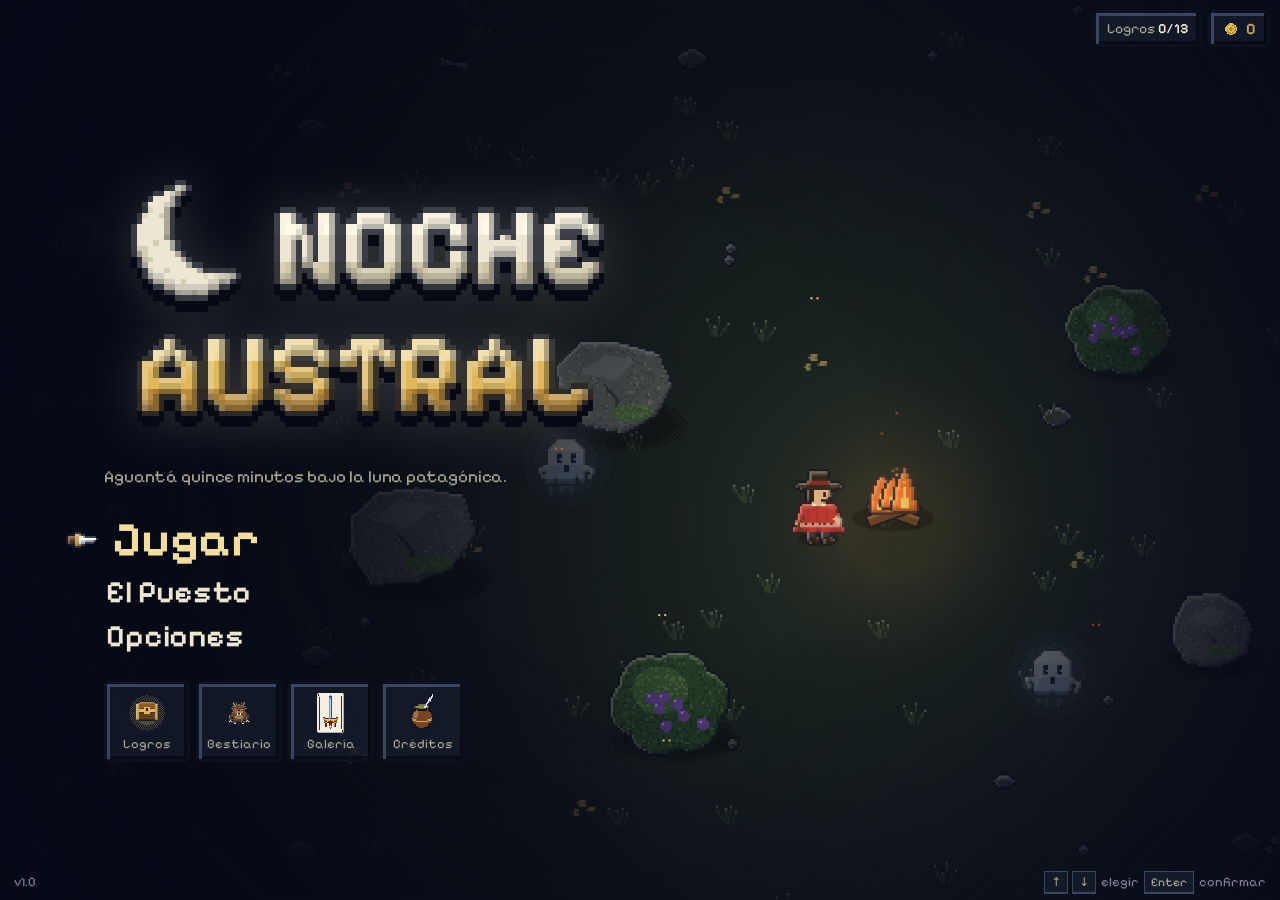
==== index.html @ 6d0770f0 "implementación de puesto" ====
<!doctype html>
<html lang="es">

<head>
  <meta charset="utf-8">
  <meta name="viewport" content="width=device-width, initial-scale=1, viewport-fit=cover">
  <title>Noche Austral</title>
  <style>
    /* Pixelify Sans (c) The Pixelify Sans Project Authors, SIL Open Font License 1.1. Embebida para que funcione sin conexión. */
    @font-face {
      font-family: "Pixelify Sans";
      font-style: normal;
      font-display: block;
      font-weight: 400 700;
      src: url([data-uri]) format("woff2")
    }

    :root {
      --noche: #141b2d;
      --panel: #1b2233;
      --panel2: #242d42;
      --linea: #3a4560;
      --bronce: #c9a45c;
      --luna: #ece6d2;
      --luna2: #a9a594;
      --sangre: #c23a4a;
      --xp: #6fd3e0;
      --pasto: #8fb36a;
      --font: "Pixelify Sans", "Trebuchet MS", system-ui, sans-serif;
      box-sizing: border-box;
      padding-top: env(safe-area-inset-top, 0px);
      padding-bottom: env(safe-area-inset-bottom, 0px);
      color-scheme: dark;
    }

    @media (prefers-color-scheme: dark) {
      :root:not([data-theme="light"]) {
        --noche: #141b2d;
        --panel: #1b2233;
      }
    }

    :root[data-theme="dark"] {
      --noche: #141b2d;
      --panel: #1b2233;
    }

    html {
      height: 100%;
      scroll-padding-top: env(safe-area-inset-top, 0px)
    }

    body {
      height: 100%;
      margin: 0;
      background: var(--noche);
      color: var(--luna);
      font-family: var(--font);
      overflow: hidden;
      user-select: none;
      -webkit-user-select: none;
      -webkit-tap-highlight-color: transparent;
      -webkit-touch-callout: none
    }

    *,
    *::before,
    *::after {
      box-sizing: border-box
    }

    canvas {
      position: fixed;
      inset: 0;
      width: 100%;
      height: 100%;
      display: block;
      touch-action: none
    }

    #hud {
      position: fixed;
      left: 0;
      right: 0;
      top: 0;
      pointer-events: none;
      display: none;
      padding: calc(env(safe-area-inset-top, 0px) + 6px) calc(env(safe-area-inset-right, 0px) + 10px) 0 calc(env(safe-area-inset-left, 0px) + 10px)
    }

    #hud.on {
      display: block
    }

    .xpbar {
      height: 12px;
      background: #0c1120;
      border: 2px solid #0c1120;
      box-shadow: 0 0 0 1px var(--linea);
      border-radius: 3px;
      overflow: hidden;
      position: relative
    }

    .xpfill {
      height: 100%;
      width: 0;
      background: linear-gradient(#a8eef5, var(--xp) 60%, #3fa7b5)
    }

    .row {
      display: flex;
      align-items: flex-start;
      justify-content: space-between;
      margin-top: 6px;
      gap: 8px
    }

    .lvl {
      font-size: 16px;
      font-weight: 600;
      min-width: 72px;
      text-shadow: 0 2px 0 #000
    }

    .timer {
      font-size: 30px;
      font-weight: 700;
      letter-spacing: 1px;
      text-shadow: 0 2px 0 #000;
      line-height: 1
    }

    .right {
      display: flex;
      gap: 10px;
      align-items: center;
      min-width: 72px;
      justify-content: flex-end
    }

    .kills {
      font-size: 16px;
      text-shadow: 0 2px 0 #000
    }

    #pauseBtn {
      pointer-events: auto;
      width: 36px;
      height: 36px;
      border-radius: 6px;
      border: 2px solid var(--linea);
      background: rgba(20, 27, 45, .85);
      color: var(--luna);
      font: inherit;
      font-size: 16px;
      cursor: pointer
    }

    .inv {
      display: flex;
      gap: 4px;
      margin-top: 6px;
      flex-wrap: wrap;
      max-width: 70vw
    }

    .slot {
      width: 28px;
      height: 28px;
      background: rgba(20, 27, 45, .85);
      border: 1px solid var(--linea);
      border-radius: 4px;
      display: grid;
      place-items: center;
      font-size: 15px;
      position: relative;
      line-height: 1
    }

    .slot b {
      position: absolute;
      right: 1px;
      bottom: 0;
      font-size: 10px;
      color: var(--bronce);
      font-weight: 700;
      text-shadow: 0 1px 0 #000
    }

    .slot.evo {
      border-color: var(--bronce);
      box-shadow: 0 0 6px rgba(201, 164, 92, .7)
    }

    .slot.pas {
      width: 22px;
      height: 22px;
      font-size: 12px
    }

    .ico {
      height: 1.3em;
      width: 1.3em;
      vertical-align: -.3em;
      display: inline-block;
      image-rendering: pixelated
    }

    .slot .ico {
      width: 22px;
      height: 22px;
      vertical-align: 0
    }

    .slot.pas .ico {
      width: 17px;
      height: 17px
    }

    .ci .ico {
      width: 34px;
      height: 34px;
      vertical-align: 0
    }

    #bossbar {
      position: fixed;
      left: 50%;
      transform: translateX(-50%);
      bottom: calc(env(safe-area-inset-bottom, 0px) + 22px);
      width: min(420px, 72vw);
      display: none;
      text-align: center;
      pointer-events: none
    }

    #bossbar.on {
      display: block
    }

    #bossName {
      font-size: 15px;
      font-weight: 600;
      color: var(--bronce);
      text-shadow: 0 2px 0 #000
    }

    .bb {
      height: 10px;
      background: #0c1120;
      border: 2px solid #0c1120;
      box-shadow: 0 0 0 1px var(--linea);
      border-radius: 3px;
      overflow: hidden;
      margin-top: 3px
    }

    #bossFill {
      height: 100%;
      width: 100%;
      background: linear-gradient(#ff8a8a, var(--sangre))
    }

    #banner {
      position: fixed;
      left: 50%;
      top: calc(env(safe-area-inset-top, 0px) + 96px);
      transform: translateX(-50%);
      background: rgba(20, 27, 45, .9);
      border: 2px solid var(--bronce);
      padding: 8px 14px;
      border-radius: 4px;
      font-size: 16px;
      white-space: nowrap;
      max-width: 92vw;
      overflow: hidden;
      text-overflow: ellipsis;
      opacity: 0;
      transition: opacity .3s;
      pointer-events: none
    }

    #banner.on {
      opacity: 1
    }

    .overlay {
      position: fixed;
      inset: 0;
      display: none;
      background: rgba(9, 12, 24, .74);
      overflow-y: auto;
      padding: calc(env(safe-area-inset-top, 0px) + 16px) 14px calc(env(safe-area-inset-bottom, 0px) + 16px)
    }

    .overlay.on {
      display: flex
    }

    .panel {
      width: min(460px, 100%);
      background: var(--panel);
      border: 2px solid var(--bronce);
      border-radius: 6px;
      padding: 18px 16px;
      box-shadow: 0 0 0 4px #0c1120, 0 16px 50px rgba(0, 0, 0, .55);
      margin: auto
    }

    .panel h2 {
      margin: 0 0 4px;
      font-size: 26px;
      font-weight: 700;
      color: var(--bronce);
      line-height: 1.1
    }

    .panel p.sub {
      margin: 0 0 14px;
      color: var(--luna2);
      font-size: 15px;
      line-height: 1.35
    }

    .cards {
      display: flex;
      flex-direction: column;
      gap: 8px
    }

    .card {
      display: flex;
      gap: 12px;
      align-items: center;
      text-align: left;
      width: 100%;
      background: var(--panel2);
      border: 2px solid var(--linea);
      border-radius: 5px;
      padding: 10px 12px;
      color: var(--luna);
      font: inherit;
      cursor: pointer
    }

    .card:hover {
      border-color: var(--bronce)
    }

    .card:focus-visible,
    .btn:focus-visible,
    #pauseBtn:focus-visible {
      outline: 3px solid var(--xp);
      outline-offset: 2px
    }

    .ci {
      font-size: 28px;
      width: 40px;
      height: 40px;
      display: grid;
      place-items: center;
      background: #131a2a;
      border-radius: 4px;
      flex: none
    }

    .ct {
      display: flex;
      flex-direction: column;
      gap: 2px;
      min-width: 0
    }

    .ct strong {
      font-size: 17px;
      font-weight: 600
    }

    .ct strong span {
      font-size: 13px;
      color: var(--bronce);
      margin-left: 6px;
      font-weight: 500
    }

    .ct small {
      font-size: 14px;
      color: var(--luna2);
      line-height: 1.3
    }

    .ct em {
      font-style: normal;
      font-size: 12px;
      color: #8fb3c9
    }

    .card.evo {
      border-color: var(--bronce);
      background: #2d2a24
    }

    .card.sel {
      border-color: var(--bronce);
      background: #2e3650;
      box-shadow: inset 4px 0 0 var(--bronce)
    }

    .card kbd {
      margin-left: auto;
      flex: none
    }

    kbd {
      font: inherit;
      font-size: 12px;
      line-height: 1;
      padding: 3px 6px;
      border: 1px solid var(--linea);
      border-bottom-width: 2px;
      border-radius: 4px;
      background: #131a2a;
      color: var(--luna2)
    }

    .btn kbd {
      margin-left: 6px
    }

    @media (hover:none) {
      kbd {
        display: none
      }
    }

    #combo {
      position: fixed;
      right: calc(env(safe-area-inset-right, 0px) + 10px);
      top: calc(env(safe-area-inset-top, 0px) + 62px);
      text-align: right;
      pointer-events: none;
      display: none
    }

    #combo.on {
      display: block
    }

    #comboN {
      font-size: 30px;
      font-weight: 700;
      color: var(--bronce);
      text-shadow: 0 2px 0 #000;
      line-height: 1;
      display: inline-block;
      transform-origin: right center
    }

    #comboN.pop {
      animation: pop .25s ease-out
    }

    #combo small {
      display: block;
      font-size: 13px;
      color: var(--luna2);
      text-shadow: 0 1px 0 #000
    }

    .cbar {
      width: 90px;
      height: 4px;
      background: #0c1120;
      margin: 4px 0 0 auto;
      border-radius: 2px;
      overflow: hidden
    }

    .cbar div {
      height: 100%;
      background: var(--bronce);
      width: 0
    }

    @keyframes pop {
      0% {
        transform: scale(1.6)
      }

      100% {
        transform: scale(1)
      }
    }

    #dashBtn {
      position: fixed;
      display: none;
      right: calc(env(safe-area-inset-right, 0px) + 20px);
      bottom: calc(env(safe-area-inset-bottom, 0px) + 28px);
      width: 76px;
      height: 76px;
      border-radius: 50%;
      border: 3px solid var(--bronce);
      color: var(--luna);
      font: inherit;
      font-size: 15px;
      font-weight: 600;
      background: rgba(20, 27, 45, .8);
      touch-action: none
    }

    @media (pointer:coarse) {
      #hud.on~#dashBtn.on {
        display: block
      }
    }

    .btns {
      display: flex;
      gap: 8px;
      margin-top: 12px;
      flex-wrap: wrap
    }

    .btn {
      flex: 1;
      min-width: 120px;
      background: var(--panel2);
      color: var(--luna);
      border: 2px solid var(--linea);
      border-radius: 5px;
      padding: 10px;
      font: inherit;
      font-size: 15px;
      cursor: pointer
    }

    .btn.main {
      background: var(--bronce);
      color: #1b1408;
      border-color: var(--bronce);
      font-weight: 600
    }

    .btn:disabled {
      opacity: .45;
      cursor: default
    }

    .stats {
      display: grid;
      grid-template-columns: 1fr auto;
      gap: 3px 12px;
      font-size: 15px;
      margin: 10px 0
    }

    .stats span:nth-child(odd) {
      color: var(--luna2)
    }

    table {
      width: 100%;
      border-collapse: collapse;
      font-size: 14px;
      margin-top: 6px
    }

    td {
      padding: 4px 2px;
      border-bottom: 1px solid var(--linea)
    }

    td:last-child {
      text-align: right;
      color: var(--bronce)
    }

    #title h1 {
      margin: 0;
      font-size: clamp(42px, 11vw, 64px);
      line-height: .95;
      font-weight: 700;
      color: var(--luna);
      text-shadow: 0 3px 0 #0c1120, 0 0 30px rgba(236, 230, 210, .25)
    }

    #title .moon {
      width: 56px;
      height: 56px;
      border-radius: 50%;
      background: radial-gradient(circle at 35% 35%, #fffbe8, #d9d2b3 60%, #a59f86);
      box-shadow: 0 0 40px rgba(236, 230, 210, .45);
      margin-bottom: 14px;
      position: relative;
      overflow: hidden
    }

    #title .moon::after {
      content: "";
      position: absolute;
      width: 56px;
      height: 56px;
      border-radius: 50%;
      background: var(--panel);
      left: 18px;
      top: -6px
    }

    .chars {
      display: grid;
      grid-template-columns: 1fr 1fr;
      gap: 8px
    }

    .char {
      display: flex;
      flex-direction: column;
      align-items: flex-start;
      gap: 3px;
      background: var(--panel2);
      border: 2px solid var(--linea);
      border-radius: 5px;
      padding: 10px;
      color: var(--luna);
      font: inherit;
      cursor: pointer;
      text-align: left
    }

    .char:hover {
      border-color: var(--bronce)
    }

    .char .pv {
      width: 54px;
      height: 54px;
      margin: -6px 0 -2px -8px;
      image-rendering: pixelated
    }

    .char.locked .pv {
      filter: brightness(0);
      opacity: .5
    }

    .char strong {
      font-size: 17px;
      font-weight: 600
    }

    .char small {
      font-size: 13px;
      color: var(--luna2);
      line-height: 1.3
    }

    .hint {
      font-size: 13px;
      color: var(--luna2);
      margin-top: 12px;
      line-height: 1.4
    }

    #title .view {
      display: none
    }

    #title .view.on {
      display: block
    }

    #title h2 {
      margin-top: 12px
    }

    .menu {
      display: flex;
      flex-direction: column;
      gap: 8px;
      margin-top: 14px
    }

    .menu .btn {
      flex: none;
      min-width: 0;
      padding: 12px;
      font-size: 17px
    }

    .goldline {
      margin-top: 10px;
      color: var(--bronce);
      font-size: 17px;
      display: flex;
      align-items: center;
      gap: 6px;
      font-weight: 600
    }

    .goldline .ico {
      width: 20px;
      height: 20px;
      vertical-align: 0
    }

    .char.locked,
    .card.locked {
      opacity: .5;
      cursor: default
    }

    .char.locked:hover,
    .card.locked:hover {
      border-color: var(--linea)
    }

    .card.poor {
      opacity: .6
    }

    .card.done {
      border-color: var(--bronce)
    }

    .price {
      margin-left: auto;
      color: var(--bronce);
      font-weight: 600;
      flex: none;
      display: flex;
      align-items: center;
      gap: 4px;
      font-size: 15px
    }

    .price .ico {
      width: 16px;
      height: 16px;
      vertical-align: 0
    }

    .pips {
      color: var(--bronce);
      letter-spacing: 2px;
      font-size: 12px
    }

    .tog {
      display: flex;
      gap: 10px;
      align-items: center;
      margin-top: 12px;
      font-size: 15px;
      cursor: pointer
    }

    .tog input {
      width: 18px;
      height: 18px;
      accent-color: var(--bronce)
    }

    .opt {
      display: flex;
      flex-direction: column;
      gap: 6px;
      margin: 12px 0;
      font-size: 15px
    }

    input[type=range] {
      width: 100%;
      accent-color: var(--bronce)
    }

    .cards.banishing .card {
      border-color: var(--sangre);
      background: #3a2028
    }

    .subh {
      margin: 14px 0 6px;
      font-size: 18px;
      color: var(--bronce);
      font-weight: 600
    }

    .gold {
      display: flex;
      align-items: center;
      gap: 4px
    }

    .gold .ico {
      width: 17px;
      height: 17px;
      vertical-align: 0
    }

    #shop,
    #achs {
      max-height: none
    }

    /* cartas */
    .arcs {
      display: flex;
      gap: 10px;
      justify-content: center
    }

    .arc {
      flex: 1;
      min-width: 0;
      max-width: 140px;
      display: flex;
      flex-direction: column;
      align-items: center;
      gap: 6px;
      background: none;
      border: 0;
      color: var(--luna);
      font: inherit;
      cursor: pointer;
      padding: 4px;
      animation: deal .5s cubic-bezier(.2, 1.5, .4, 1) both
    }

    .arc img {
      width: 100%;
      max-width: 112px;
      aspect-ratio: 2/3;
      image-rendering: pixelated;
      transition: transform .15s;
      filter: drop-shadow(0 6px 10px rgba(0, 0, 0, .5))
    }

    .arc:hover img,
    .arc.sel img {
      transform: translateY(-8px) rotate(-3deg)
    }

    .arc.sel img {
      filter: drop-shadow(0 0 12px rgba(224, 183, 90, .85))
    }

    .arc strong {
      font-size: 15px;
      text-align: center;
      font-weight: 600
    }

    .arc small {
      font-size: 13px;
      color: var(--luna2);
      text-align: center;
      line-height: 1.3
    }

    .arc.picked img {
      animation: pick .45s ease-out forwards
    }

    .arcs.done .arc:not(.picked) {
      opacity: .25;
      transition: opacity .3s
    }

    @keyframes pick {
      50% {
        transform: translateY(-22px) scale(1.15) rotate(4deg)
      }

      100% {
        transform: translateY(-10px) scale(1.06)
      }
    }

    @keyframes deal {
      0% {
        opacity: 0;
        transform: translateY(-30px) rotate(-10deg) scale(.7)
      }

      100% {
        opacity: 1;
        transform: none
      }
    }

    .slot.arcs_ {
      width: 19px;
      height: 28px;
      padding: 0;
      overflow: hidden
    }

    .slot.arcs_ .ico {
      width: 19px;
      height: 28px;
      image-rendering: auto
    }

    /* cofre */
    .stage {
      position: relative;
      height: 124px;
      display: grid;
      place-items: center;
      margin: 4px 0;
      cursor: pointer
    }

    .chestImg {
      width: 100px;
      height: 100px;
      position: relative;
      z-index: 1
    }

    .stage.shake .chestImg {
      animation: cshake .12s linear infinite
    }

    .stage.shake2 .chestImg {
      animation: cshake .06s linear infinite
    }

    .stage.open .chestImg {
      animation: pop .35s cubic-bezier(.2, 1.8, .4, 1)
    }

    @keyframes cshake {

      0%,
      100% {
        transform: none
      }

      25% {
        transform: translate(-3px, 1px) rotate(-5deg)
      }

      50% {
        transform: translate(3px, -2px) rotate(4deg)
      }

      75% {
        transform: translate(-2px, 2px) rotate(-3deg)
      }
    }

    .rays {
      position: absolute;
      width: 230px;
      height: 230px;
      border-radius: 50%;
      opacity: 0;
      transform: scale(.3);
      background: repeating-conic-gradient(rgba(255, 220, 130, .4) 0 9deg, rgba(255, 220, 130, 0) 9deg 22deg);
      -webkit-mask: radial-gradient(circle, #000 25%, transparent 70%);
      mask: radial-gradient(circle, #000 25%, transparent 70%);
      transition: opacity .3s, transform .45s cubic-bezier(.2, 1.6, .4, 1)
    }

    .stage.open .rays {
      opacity: 1;
      transform: scale(1);
      animation: spin 7s linear infinite
    }

    .stage.evo .rays {
      background: repeating-conic-gradient(rgba(255, 120, 190, .45) 0 9deg, rgba(120, 210, 255, .35) 9deg 18deg, rgba(0, 0, 0, 0) 18deg 24deg)
    }

    @keyframes spin {
      from {
        transform: rotate(0)
      }

      to {
        transform: rotate(360deg)
      }
    }

    .reels {
      display: flex;
      justify-content: center;
      gap: 8px;
      flex-wrap: wrap;
      min-height: 4px
    }

    .reel {
      width: 56px;
      height: 56px;
      border: 2px solid var(--linea);
      border-radius: 6px;
      background: #131a2a;
      display: grid;
      place-items: center;
      overflow: hidden
    }

    .reel img {
      width: 42px;
      height: 42px
    }

    .reel.spin img {
      filter: blur(.7px) brightness(.8)
    }

    .reel.land {
      border-color: var(--bronce);
      box-shadow: 0 0 14px rgba(224, 183, 90, .6);
      animation: land .38s cubic-bezier(.2, 1.8, .4, 1)
    }

    .reel.evo.land {
      border-color: #ff9ad0;
      box-shadow: 0 0 24px rgba(255, 120, 200, .85)
    }

    @keyframes land {
      0% {
        transform: scale(1.5) rotate(-10deg)
      }

      100% {
        transform: none
      }
    }

    .cgold {
      text-align: center;
      font-size: 28px;
      font-weight: 700;
      color: var(--bronce);
      min-height: 36px;
      display: flex;
      justify-content: center;
      align-items: center;
      gap: 6px;
      margin-top: 6px
    }

    .cgold .ico {
      width: 26px;
      height: 26px;
      vertical-align: 0
    }

    .cgold.bump span {
      display: inline-block;
      animation: pop .18s ease-out
    }

    #chestItems .card {
      animation: deal .35s cubic-bezier(.2, 1.4, .4, 1) both
    }

    #flash {
      position: fixed;
      inset: 0;
      background: #fff6dc;
      pointer-events: none;
      opacity: 0;
      transition: opacity .4s
    }

    #flash.on {
      opacity: .75;
      transition: none
    }

    /* bestiario */
    .gtabs {
      display: flex;
      gap: 6px;
      flex-wrap: wrap;
      margin: 6px 0 10px
    }

    .gtabs .btn {
      flex: 0 1 auto;
      min-width: 0;
      padding: 6px 10px;
      font-size: 14px
    }

    .gtabs .btn.on,
    .gopts .btn.on {
      border-color: var(--bronce);
      color: var(--bronce)
    }

    .gstage {
      display: flex;
      gap: 14px;
      align-items: stretch;
      flex-wrap: wrap;
      background: var(--panel2);
      border: 2px solid var(--linea);
      border-radius: 5px;
      padding: 10px
    }

    #gcv {
      position: static;
      inset: auto;
      display: block;
      touch-action: auto;
      flex: 2 1 320px;
      width: auto;
      height: clamp(200px, 34vh, 300px);
      min-width: 0;
      border-radius: 4px;
      image-rendering: pixelated
    }

    .ginfo {
      flex: 1 1 200px;
      display: flex;
      flex-direction: column;
      gap: 4px;
      min-width: 0
    }

    .ginfo strong {
      font-size: 20px;
      color: var(--bronce);
      font-weight: 600
    }

    .ginfo small {
      font-size: 14px;
      color: #8fb3c9
    }

    .ginfo p {
      margin: 4px 0 0;
      font-size: 14px;
      line-height: 1.35;
      color: var(--luna2)
    }

    .gopts {
      display: flex;
      gap: 6px;
      flex-wrap: wrap;
      margin-top: auto;
      padding-top: 8px
    }

    .gopts .btn {
      flex: 1 1 auto;
      min-width: 0;
      padding: 6px 8px;
      font-size: 13px
    }

    .ggrid {
      display: grid;
      grid-template-columns: repeat(auto-fill, minmax(88px, 1fr));
      gap: 6px;
      margin-top: 10px;
      max-height: 32vh;
      overflow-y: auto;
      padding: 2px
    }

    .gtile {
      display: flex;
      flex-direction: column;
      align-items: center;
      gap: 3px;
      background: var(--panel2);
      border: 2px solid var(--linea);
      border-radius: 5px;
      padding: 6px 4px;
      color: var(--luna);
      font: inherit;
      cursor: pointer;
      min-width: 0
    }

    .gtile canvas {
      position: static;
      inset: auto;
      display: block;
      touch-action: auto;
      width: 64px;
      height: 64px;
      image-rendering: pixelated
    }

    .gtile span {
      font-size: 12px;
      line-height: 1.15;
      text-align: center;
      overflow-wrap: anywhere
    }

    .gtile:hover,
    .gtile.sel {
      border-color: var(--bronce)
    }

    .gtile:focus-visible {
      outline: 3px solid var(--xp);
      outline-offset: 2px
    }

    .beast {
      display: flex;
      gap: 12px;
      align-items: center;
      background: var(--panel2);
      border: 2px solid var(--linea);
      border-radius: 5px;
      padding: 10px
    }

    .beast img {
      width: 58px;
      height: 58px;
      flex: none;
      object-fit: contain
    }

    .beast.unk {
      opacity: .7
    }

    @media (prefers-reduced-motion: reduce) {
      #banner {
        transition: none
      }

      #comboN.pop {
        animation: none
      }
    }

    /* ---------------- interfaz en pixel art ---------------- */
    .sr {
      position: absolute;
      width: 1px;
      height: 1px;
      overflow: hidden;
      clip: rect(0 0 0 0);
      white-space: nowrap
    }

    .panel {
      border: 12px solid transparent;
      border-image: var(--frame) 12 fill stretch;
      border-radius: 0;
      background: none;
      box-shadow: 0 18px 50px rgba(0, 0, 0, .6);
      padding: 8px 8px 10px
    }

    .btn,
    .card,
    .char,
    .beast,
    .gtile {
      border: 6px solid transparent;
      border-image: var(--pb) 6 fill stretch;
      border-radius: 0;
      background: none
    }

    .btn {
      padding: 6px 8px
    }

    .card {
      padding: 6px 8px
    }

    .beast {
      padding: 6px
    }

    .gtile {
      padding: 2px 0
    }

    .btn:hover:not(:disabled),
    .card:hover,
    .char:hover,
    .gtile:hover,
    .gtile.sel,
    .card.sel,
    .card.done,
    .card.evo,
    .char.sel,
    .gtabs .btn.on,
    .gopts .btn.on {
      border-image-source: var(--pbOn)
    }

    .btn.main {
      border-image-source: var(--pbMain);
      background: none
    }

    .btn.main:hover:not(:disabled) {
      border-image-source: var(--pbMainOn)
    }

    .char.locked:hover,
    .card.locked:hover {
      border-image-source: var(--pb)
    }

    .card:focus-visible,
    .btn:focus-visible,
    .char:focus-visible,
    .gtile:focus-visible,
    .ex:focus-visible,
    #pauseBtn:focus-visible {
      outline: 2px solid #f3dca0;
      outline-offset: 2px
    }

    .ci,
    kbd {
      border-radius: 0
    }

    .subh {
      margin: 14px 0 6px;
      font-size: 17px;
      color: var(--bronce);
      font-weight: 600
    }

    #startOv {
      background: none;
      padding: 0
    }

    #title {
      width: 100%;
      min-height: 100%;
      display: flex;
      flex-direction: column;
      align-items: center;
      justify-content: flex-start;
      padding: calc(env(safe-area-inset-top, 0px) + 64px) 14px calc(env(safe-area-inset-bottom, 0px) + 44px)
    }

    #title .view.panel {
      width: min(520px, 100%);
      margin: auto
    }

    #title #vMain.on {
      margin: auto 0
    }

    #title #vChars {
      width: min(780px, 100%)
    }

    #title #vGal {
      width: min(900px, 100%)
    }

    #title #vShop,
    #title #vAch,
    #title #vBest {
      width: min(860px, 100%)
    }

    #shop,
    #achs,
    #best {
      display: grid;
      grid-template-columns: repeat(auto-fill, minmax(330px, 1fr));
      gap: 6px
    }

    #title #vMain.on {
      display: flex;
      flex-direction: column;
      align-items: center;
      text-align: center;
      width: 100%;
      max-width: 1200px
    }

    #logo {
      position: static;
      inset: auto;
      touch-action: auto;
      display: block;
      image-rendering: pixelated;
      filter: drop-shadow(0 0 26px rgba(236, 230, 210, .16))
    }

    .tag {
      margin: 6px 0 22px;
      color: var(--luna2);
      font-size: 17px;
      text-shadow: 0 2px 0 #070a14
    }

    .tmenu {
      display: flex;
      flex-direction: column;
      gap: 2px;
      align-items: center
    }

    .tm {
      position: relative;
      background: none;
      border: 0;
      padding: 3px 2px;
      font: inherit;
      font-size: clamp(24px, 3.4vw, 31px);
      font-weight: 600;
      color: var(--luna);
      text-shadow: 0 3px 0 #070a14;
      cursor: pointer;
      line-height: 1.15;
      transition: color .1s, transform .1s
    }

    .tm.main {
      font-size: clamp(36px, 5vw, 48px);
      color: var(--bronce);
      font-weight: 700
    }

    .tm:hover,
    .tm:focus-visible {
      color: #fff4c8;
      outline: none;
      transform: translateX(6px)
    }

    .tm.main:hover,
    .tm.main:focus-visible {
      color: #f3dca0
    }

    .tm::before {
      content: "";
      position: absolute;
      right: 100%;
      top: 50%;
      width: 42px;
      height: 42px;
      margin-right: 6px;
      background: var(--cursor) center/contain no-repeat;
      image-rendering: pixelated;
      opacity: 0;
      transform: translate(-8px, -50%);
      pointer-events: none
    }

    .tm:hover::before,
    .tm:focus-visible::before {
      opacity: 1;
      transform: translate(0, -50%);
      animation: nudge .55s ease-in-out infinite alternate
    }

    @keyframes nudge {
      to {
        transform: translate(-6px, -50%)
      }
    }

    .extras {
      display: flex;
      gap: 6px;
      margin-top: 24px;
      flex-wrap: wrap;
      justify-content: center
    }

    .ex {
      display: flex;
      flex-direction: column;
      align-items: center;
      gap: 3px;
      width: 86px;
      padding: 6px 2px 4px;
      background: none;
      border: 6px solid transparent;
      border-image: var(--pb) 6 fill stretch;
      color: var(--luna2);
      font: inherit;
      font-size: 13px;
      cursor: pointer
    }

    .ex img {
      width: 40px;
      height: 40px;
      object-fit: contain;
      image-rendering: pixelated
    }

    .ex:hover,
    .ex:focus-visible {
      border-image-source: var(--pbOn);
      color: var(--luna)
    }

    .tfoot {
      position: fixed;
      left: 0;
      right: 0;
      bottom: 0;
      display: flex;
      justify-content: space-between;
      align-items: center;
      font-size: 13px;
      color: #7d8399;
      pointer-events: none;
      padding: 10px calc(env(safe-area-inset-right, 0px) + 14px) calc(env(safe-area-inset-bottom, 0px) + 10px) calc(env(safe-area-inset-left, 0px) + 14px)
    }

    .tfoot kbd {
      margin: 0 2px
    }

    @media (hover:none) {
      .tfoot .keys {
        display: none
      }
    }

    @media (min-width:860px) {
      #title {
        align-items: stretch
      }

      #title #vMain.on {
        align-items: flex-start;
        text-align: left;
        padding-left: 7vw
      }

      .tmenu {
        align-items: flex-start
      }

      .extras {
        justify-content: flex-start
      }
    }

    .tchips {
      position: fixed;
      top: calc(env(safe-area-inset-top, 0px) + 10px);
      right: calc(env(safe-area-inset-right, 0px) + 10px);
      display: flex;
      gap: 6px;
      z-index: 2;
      flex-wrap: wrap;
      justify-content: flex-end
    }

    .chip {
      display: flex;
      align-items: center;
      gap: 10px;
      padding: 3px 8px;
      border: 6px solid transparent;
      border-image: var(--pb) 6 fill stretch;
      font-size: 14px;
      color: var(--luna2)
    }

    .chip:empty {
      display: none
    }

    .chip b {
      color: var(--luna);
      font-weight: 600
    }

    .chip.gold {
      color: var(--bronce);
      font-weight: 600;
      font-size: 16px;
      gap: 6px
    }

    .chip .ico {
      width: 18px;
      height: 18px;
      vertical-align: 0
    }

    .csel {
      display: grid;
      grid-template-columns: 1fr 230px;
      gap: 10px;
      align-items: start
    }

    .chars {
      grid-template-columns: repeat(auto-fill, minmax(98px, 1fr))
    }

    .char {
      align-items: center;
      text-align: center;
      padding: 4px 2px 6px
    }

    .char .pv {
      width: 66px;
      height: 66px;
      margin: -2px 0 0
    }

    .char strong {
      font-size: 15px
    }

    .cprev {
      display: flex;
      flex-direction: column;
      gap: 3px;
      align-items: center;
      text-align: center;
      border: 6px solid transparent;
      border-image: var(--pb) 6 fill stretch;
      padding: 6px 8px 8px
    }

    #cpv {
      position: static;
      inset: auto;
      display: block;
      width: 100%;
      height: 210px;
      image-rendering: pixelated;
      touch-action: auto;
      background: radial-gradient(ellipse at 50% 85%, rgba(255, 160, 70, .14), transparent 65%)
    }

    .cprev strong {
      font-size: 22px;
      color: var(--bronce);
      font-weight: 700
    }

    .cprev small {
      font-size: 14px;
      color: var(--luna2)
    }

    .cprev small .ico {
      width: 18px;
      height: 18px
    }

    .cprev p {
      margin: 4px 0 8px;
      font-size: 14px;
      line-height: 1.35;
      color: var(--luna2);
      min-height: 3.8em
    }

    .cprev .btn {
      width: 100%;
      flex: none
    }

    @media (max-width:640px) {
      .csel {
        grid-template-columns: 1fr
      }

      .cprev {
        order: -1
      }

      #cpv {
        height: 150px
      }

      .cprev p {
        min-height: 0
      }
    }

    .cred p {
      margin: 0 0 10px;
      font-size: 14px;
      line-height: 1.45;
      color: var(--luna2)
    }

    .cred b {
      color: var(--luna);
      font-weight: 600
    }

    .ctrl {
      font-size: 14px;
      line-height: 1.7;
      color: var(--luna2);
      margin: 0
    }

    #title .view.on {
      animation: vin .22s ease-out
    }

    @keyframes vin {
      from {
        opacity: 0;
        transform: translateY(8px)
      }
    }

    #vMain.on #logo {
      animation: logoin .8s cubic-bezier(.2, .8, .2, 1)
    }

    @keyframes logoin {
      from {
        opacity: 0;
        transform: translateY(-16px)
      }
    }

    #vMain.on .tm,
    #vMain.on .ex {
      animation: vin .4s ease-out backwards
    }

    #vMain.on .tm:nth-child(1) {
      animation-delay: .15s
    }

    #vMain.on .tm:nth-child(2) {
      animation-delay: .21s
    }

    #vMain.on .tm:nth-child(3) {
      animation-delay: .27s
    }

    #vMain.on .ex {
      animation-delay: .33s
    }

    @media (prefers-reduced-motion:reduce) {

      #title .view.on,
      #vMain.on #logo,
      #vMain.on .tm,
      #vMain.on .ex {
        animation: none
      }

      .tm:hover::before,
      .tm:focus-visible::before {
        animation: none
      }
    }

    /* ---------------- paneles translúcidos en pixel art (html.clear) ----------------
   Mismos marcos pixelados, con el relleno semitransparente para que se vea el mundo detrás (sin desenfoque).
   Los personajes flotan sin recuadro hasta el hover o la selección. Sin la clase quedan los marcos opacos. */
    html.clear .panel {
      border-image-source: var(--frameT)
    }

    html.clear .btn,
    html.clear .card,
    html.clear .beast,
    html.clear .gtile,
    html.clear .chip,
    html.clear .ex {
      border-image-source: var(--pbT)
    }

    html.clear .btn:hover:not(:disabled),
    html.clear .card:hover,
    html.clear .gtile:hover,
    html.clear .gtile.sel,
    html.clear .card.sel,
    html.clear .card.done,
    html.clear .card.evo,
    html.clear .gtabs .btn.on,
    html.clear .gopts .btn.on,
    html.clear .ex:hover,
    html.clear .ex:focus-visible {
      border-image-source: var(--pbOnT)
    }

    html.clear .card.locked:hover {
      border-image-source: var(--pbT)
    }

    html.clear .btn.main {
      border-image-source: var(--pbMain)
    }

    html.clear .btn.main:hover:not(:disabled) {
      border-image-source: var(--pbMainOn)
    }

    html.clear .char {
      border-image-source: none
    }

    html.clear .char:hover,
    html.clear .char.sel {
      border-image-source: var(--pbOnT)
    }

    html.clear .char.locked:hover {
      border-image-source: none
    }

    html.clear .cprev {
      border-image-source: var(--pb)
    }

    html.clear .overlay {
      background: rgba(9, 12, 24, .4)
    }

    html.clear #startOv {
      background: none
    }

    html.clear #banner {
      background: rgba(20, 27, 45, .72)
    }

    html.clear #pauseBtn,
    html.clear .slot {
      background: rgba(20, 27, 45, .6)
    }

    /* ---------------- el puesto ---------------- */
    #puHud {
      position: fixed;
      left: 0;
      right: 0;
      top: 0;
      display: none;
      align-items: flex-start;
      gap: 10px;
      z-index: 2;
      pointer-events: none;
      padding: calc(env(safe-area-inset-top, 0px) + 10px) calc(env(safe-area-inset-right, 0px) + 10px) 0 calc(env(safe-area-inset-left, 0px) + 12px)
    }

    #puHud.on {
      display: flex
    }

    #puHud .pt {
      font-size: 24px;
      font-weight: 700;
      color: var(--bronce);
      text-shadow: 0 2px 0 #000;
      margin-right: auto;
      line-height: 1.3
    }

    #puChips {
      display: flex;
      gap: 6px;
      flex-wrap: wrap;
      justify-content: flex-end
    }

    #puChips .ico {
      width: 18px;
      height: 18px;
      vertical-align: 0
    }

    #puHud .btn {
      pointer-events: auto;
      flex: none;
      min-width: 0
    }

    .chip.fama b,
    .fama-i {
      color: #e0c078
    }

    #puPrompt {
      position: fixed;
      left: 50%;
      transform: translateX(-50%);
      bottom: calc(env(safe-area-inset-bottom, 0px) + 22px);
      display: none;
      flex: none;
      min-width: 0;
      z-index: 2;
      white-space: nowrap
    }

    #puPrompt.on {
      display: block
    }

    #puPrompt kbd {
      margin: 0 6px 0 0
    }

    #puOv {
      padding-top: calc(env(safe-area-inset-top, 0px) + 58px)
    }

    #puPanel {
      width: min(820px, 100%)
    }

    #puPanel canvas {
      position: static;
      inset: auto;
      height: auto;
      touch-action: auto
    }

    .costs {
      display: flex;
      gap: 10px;
      flex-wrap: wrap;
      margin-top: 3px;
      font-size: 13px
    }

    .cst {
      display: inline-flex;
      align-items: center;
      gap: 3px;
      color: var(--luna)
    }

    .cst.no {
      color: #e07a7a
    }

    .cst .ico {
      width: 16px;
      height: 16px;
      vertical-align: 0
    }

    .costs.big {
      font-size: 16px;
      align-items: center
    }

    .costs.big .ico {
      width: 18px;
      height: 18px
    }

    .nwrap {
      display: grid;
      grid-template-columns: 1fr 250px;
      gap: 12px;
      align-items: start
    }

    #nireCv {
      width: 100%;
      height: auto;
      image-rendering: pixelated;
      cursor: pointer;
      background: rgba(10, 14, 26, .55);
      display: block
    }

    .ninfo {
      display: flex;
      flex-direction: column;
      gap: 6px
    }

    .ninfo strong {
      font-size: 21px;
      color: var(--bronce);
      font-weight: 700
    }

    .ninfo p {
      margin: 0;
      font-size: 15px;
      line-height: 1.4
    }

    .nst {
      color: var(--luna2);
      min-height: 1.2em;
      font-size: 13px
    }

    .ninfo .btn {
      flex: none
    }

    .forge {
      display: grid;
      grid-template-columns: 1fr 250px;
      gap: 12px;
      align-items: start
    }

    .fprev {
      display: flex;
      flex-direction: column;
      gap: 8px;
      position: sticky;
      top: 0
    }

    #kprev {
      width: 100%;
      image-rendering: pixelated;
      background: rgba(10, 14, 26, .55)
    }

    #kname {
      font: inherit;
      font-size: 15px;
      padding: 8px;
      background: #131a2a;
      color: var(--luna);
      border: 2px solid var(--linea);
      border-radius: 4px;
      width: 100%
    }

    #kname:focus {
      outline: 2px solid var(--bronce)
    }

    .fgame {
      display: flex;
      flex-direction: column;
      gap: 4px
    }

    #fbar {
      width: 100%;
      image-rendering: pixelated
    }

    .fgame small {
      color: var(--luna2);
      font-size: 13px
    }

    .kimg,
    .himg {
      width: 56px;
      height: 56px;
      image-rendering: pixelated;
      flex: none;
      object-fit: contain
    }

    .himg {
      width: 64px;
      height: 64px
    }

    .kbtns {
      margin-left: auto;
      display: flex;
      gap: 6px;
      flex-wrap: wrap;
      justify-content: flex-end;
      flex: none
    }

    .kbtns .btn {
      flex: none;
      min-width: 0;
      padding: 6px 8px;
      font-size: 13px
    }

    .troph {
      display: grid;
      grid-template-columns: 1fr 1fr;
      gap: 6px
    }

    #whBtn {
      position: fixed;
      display: none;
      right: calc(env(safe-area-inset-right, 0px) + 33px);
      bottom: calc(env(safe-area-inset-bottom, 0px) + 118px);
      width: 52px;
      height: 52px;
      border-radius: 50%;
      border: 3px solid var(--bronce);
      background: rgba(20, 27, 45, .8);
      font-size: 22px;
      touch-action: none
    }

    @media (pointer:coarse) {
      #hud.on~#whBtn.on {
        display: block
      }
    }

    @media (max-width:640px) {

      .nwrap,
      .forge,
      .troph {
        grid-template-columns: 1fr
      }

      .fprev {
        position: static
      }

      #puHud .pt {
        font-size: 18px
      }
    }
  </style>
</head>

<body>
  <canvas id="c" aria-label="Área de juego"></canvas>

  <div id="hud">
    <div class="xpbar">
      <div class="xpfill" id="xpfill"></div>
    </div>
    <div class="row">
      <div>
        <div class="lvl" id="lvl">Nivel 1</div>
        <div class="inv" id="invW"></div>
        <div class="inv" id="invP"></div>
        <div class="inv" id="invA"></div>
      </div>
      <div class="timer" id="timer">00:00</div>
      <div class="right"><span class="kills gold"><img class="ico" id="goldIco" alt=""><span
            id="goldN">0</span></span><span class="kills" id="kills">☠ 0</span><button id="pauseBtn"
          aria-label="Pausar">❚❚</button></div>
    </div>
  </div>
  <div id="combo"><span id="comboN">×0</span><small>combo</small>
    <div class="cbar">
      <div id="cbar"></div>
    </div>
  </div>
  <button id="dashBtn" aria-label="Dash">Dash</button>
  <button id="whBtn" aria-label="Silbar al caballo">🐎</button>
  <div id="bossbar"><span id="bossName"></span>
    <div class="bb">
      <div id="bossFill"></div>
    </div>
  </div>
  <div id="banner"></div>

  <div class="overlay on" id="startOv">
    <div id="title">
      <div class="tchips">
        <div class="chip" id="progMenu"></div>
        <div class="chip gold" id="goldMenu"></div>
      </div>
      <div class="view on" id="vMain">
        <h1 class="sr">Noche Austral</h1>
        <canvas id="logo" aria-hidden="true"></canvas>
        <p class="tag">Aguantá quince minutos bajo la luna patagónica.</p>
        <nav class="tmenu" aria-label="Menú principal">
          <button class="tm main" data-go="vChars">Jugar</button>
          <button class="tm" data-puesto>El Puesto</button>
          <button class="tm" data-go="vOpts">Opciones</button>
        </nav>
        <div class="extras">
          <button class="ex" data-go="vAch"><img id="exAch" alt=""><span>Logros</span></button>
          <button class="ex" data-go="vBest"><img id="exBest" alt=""><span>Bestiario</span></button>
          <button class="ex" data-go="vGal"><img id="exGal" alt=""><span>Galería</span></button>
          <button class="ex" data-go="vCred"><img id="exCred" alt=""><span>Créditos</span></button>
        </div>
        <div class="tfoot"><span id="verTxt"></span><span class="keys"><kbd>↑</kbd><kbd>↓</kbd> elegir <kbd>Enter</kbd>
            confirmar</span></div>
      </div>
      <div class="view panel" id="vChars">
        <h2>Elegí personaje</h2>
        <div class="csel">
          <div class="chars" id="chars"></div>
          <div class="cprev">
            <canvas id="cpv"></canvas>
            <strong id="cpName"></strong>
            <small id="cpWeapon"></small>
            <p id="cpPerk"></p>
            <button class="btn main" id="cpGo">Elegir<kbd>Enter</kbd></button>
          </div>
        </div>
        <div class="btns"><button class="btn" data-go="vMain">Volver<kbd>Esc</kbd></button></div>
      </div>
      <div class="view panel" id="vMaps">
        <h2>Elegí el mapa</h2>
        <div class="cards" id="maps"></div>
        <label class="tog" id="hyperRow"><input type="checkbox" id="hyperChk"> Noche cerrada: enemigos más rápidos y 50%
          más de oro</label>
        <div class="btns"><button class="btn" data-go="vChars">Volver<kbd>Esc</kbd></button></div>
      </div>
      <div class="view panel" id="vShop">
        <h2>Almacén de ramos generales</h2>
        <p class="sub">Mejoras permanentes que se pagan con el oro de las partidas.</p>
        <div class="cards" id="shop"></div>
        <div class="btns"><button class="btn" id="refund">Devolver todo</button><button class="btn"
            data-go="vMain">Volver<kbd>Esc</kbd></button></div>
      </div>
      <div class="view panel" id="vAch">
        <h2>Logros</h2>
        <p class="sub" id="achSub"></p>
        <div class="cards" id="achs"></div>
        <div class="btns"><button class="btn" data-go="vMain">Volver<kbd>Esc</kbd></button></div>
      </div>
      <div class="view panel" id="vGal">
        <h2>Galería</h2>
        <div class="gtabs" id="gtabs"></div>
        <div class="gstage">
          <canvas id="gcv"></canvas>
          <div class="ginfo"><strong id="gName"></strong><small id="gSub"></small>
            <p id="gDesc"></p>
            <div class="gopts"><button class="btn sm" id="gPlay">Pausar</button><button class="btn sm"
                id="gFlash">Destello</button><button class="btn sm" id="gGrid">Grilla</button><button class="btn sm"
                id="gBg">Fondo</button></div>
          </div>
        </div>
        <div class="ggrid" id="ggrid"></div>
        <div class="btns"><button class="btn" data-go="vMain">Volver<kbd>Esc</kbd></button></div>
      </div>
      <div class="view panel" id="vBest">
        <h2>Bestiario</h2>
        <p class="sub" id="bestSub"></p>
        <div class="cards" id="best"></div>
        <div class="btns"><button class="btn" data-go="vMain">Volver<kbd>Esc</kbd></button></div>
      </div>
      <div class="view panel" id="vOpts">
        <h2>Opciones</h2>
        <div class="opt"><label for="optMusic">Música</label><input type="range" id="optMusic" min="0" max="1"
            step="0.05"></div>
        <div class="opt"><label for="optSfx">Efectos</label><input type="range" id="optSfx" min="0" max="1" step="0.05">
        </div>
        <label class="tog"><input type="checkbox" id="optNums"> Números de daño</label>
        <label class="tog"><input type="checkbox" id="optShake"> Sacudida de pantalla</label>
        <label class="tog"><input type="checkbox" id="optFastChest"> Cofres rápidos (sin animación)</label>
        <label class="tog"><input type="checkbox" id="optGlass"> Paneles translúcidos (desactivados: opacos)</label>
        <h3 class="subh">Controles</h3>
        <p class="ctrl"><kbd>WASD</kbd> o flechas para moverte; en el celular, arrastrá el dedo en cualquier parte.
          <kbd>Espacio</kbd> o <kbd>Shift</kbd> para el dash. <kbd>P</kbd> o <kbd>Esc</kbd> para pausar. <kbd>H</kbd>
          silba a tu caballo del corral. Si ves un caballo o un guanaco suelto, perseguilo y quedate cerca hasta llenar
          la barra para montarlo.</p>
        <div class="btns"><button class="btn" id="resetSave">Borrar todo el progreso</button><button class="btn"
            data-go="vMain">Volver<kbd>Esc</kbd></button></div>
      </div>
      <div class="view panel" id="vCred">
        <h2>Créditos</h2>
        <div class="cred">
          <p><b>Noche Austral</b><br>Un juego de Mateo Cárcamo, IAustral.</p>
          <p><b>Diseño, código y pixel art</b><br>Mateo Cárcamo, con asistencia de Claude.</p>
          <p><b>Música y sonido</b><br>Generados en tiempo real con Web Audio.</p>
          <p><b>Tipografía</b><br>Pixelify Sans, de Stefie Justprince. Licencia SIL Open Font 1.1.</p>
          <p><b>Criaturas</b><br>Inspiradas en la mitología rural argentina y chilota: lobizón, ánimas, chonchón, cuero,
            basilisco, Caleuche y el Mandinga.</p>
        </div>
        <div class="btns"><button class="btn" data-go="vMain">Volver<kbd>Esc</kbd></button></div>
      </div>
    </div>
  </div>

  <div class="overlay" id="lvlOv">
    <div class="panel">
      <h2 id="lvlTitle">Nivel 2</h2>
      <p class="sub">Elegí una mejora.</p>
      <div class="cards" id="cards"></div>
      <div class="btns">
        <button class="btn" id="reroll">Cambiar opciones (3)<kbd>R</kbd></button>
        <button class="btn" id="banish">Descartar (1)<kbd>B</kbd></button>
        <button class="btn" id="skip">Saltear<kbd>X</kbd></button>
      </div>
    </div>
  </div>

  <div class="overlay" id="chestOv">
    <div class="panel">
      <h2 id="chestTitle">Cofre</h2>
      <div class="stage" id="chestStage">
        <div class="rays"></div><img class="chestImg" id="chestImg" alt="">
      </div>
      <div class="reels" id="reels"></div>
      <div class="cgold" id="chestGold"></div>
      <p class="sub" id="chestSub"></p>
      <div class="cards" id="chestItems"></div>
      <div class="btns"><button class="btn main" id="chestOk">Seguir<kbd>Enter</kbd></button></div>
    </div>
  </div>

  <div class="overlay" id="arcOv">
    <div class="panel">
      <h2 id="arcTitle">Elegí tu carta</h2>
      <p class="sub" id="arcSub">Una carta de truco que cambia las reglas de esta partida.</p>
      <div class="arcs" id="arcs"></div>
    </div>
  </div>
  <div id="flash"></div>
  <div id="puHud">
    <div class="pt">El Puesto</div>
    <div id="puChips"></div><button class="btn" id="puExit">Salir<kbd>Esc</kbd></button>
  </div>
  <button class="btn" id="puPrompt"></button>
  <div class="overlay" id="puOv">
    <div class="panel" id="puPanel"></div>
  </div>

  <div class="overlay" id="pauseOv">
    <div class="panel">
      <h2>Pausa</h2>
      <div class="stats" id="pstats"></div>
      <div class="cards" id="pinv"></div>
      <div class="btns">
        <button class="btn main" id="resume">Seguir</button>
        <button class="btn" id="mute">Silenciar</button>
        <button class="btn" id="quit">Abandonar partida</button>
      </div>
    </div>
  </div>

  <div class="overlay" id="endOv">
    <div class="panel">
      <h2 id="endTitle">La noche te ganó</h2>
      <p class="sub" id="endSub"></p>
      <div class="stats" id="estats"></div>
      <table id="etable"></table>
      <div id="eachs"></div>
      <div class="btns">
        <button class="btn" id="cont" style="display:none">Seguir en la noche</button>
        <button class="btn" id="toMenu">Menú</button>
        <button class="btn main" id="again">Jugar de nuevo<kbd>Enter</kbd></button>
      </div>
    </div>
  </div>

  <script>
    (() => {
      'use strict';
      const $ = id => document.getElementById(id);
      const cv = $('c'), cx = cv.getContext('2d');
      const TAU = Math.PI * 2;
      const rnd = (a, b) => a + Math.random() * (b - a);
      const clamp = (v, a, b) => v < a ? a : v > b ? b : v;
      const reduceMotion = matchMedia('(prefers-reduced-motion: reduce)').matches;
      const FONT = '"Pixelify Sans","Trebuchet MS",sans-serif';

      let W = 0, H = 0, DPR = 1, ZOOM = 1, vignette = null;
      function resize() {
        DPR = Math.min(window.devicePixelRatio || 1, 2);
        W = window.innerWidth; H = window.innerHeight;
        cv.width = Math.round(W * DPR); cv.height = Math.round(H * DPR);
        ZOOM = clamp(Math.min(W, H) / 620, 0.62, 1.1);
        vignette = document.createElement('canvas');
        vignette.width = Math.max(2, Math.round(W / 2)); vignette.height = Math.max(2, Math.round(H / 2));
        const g = vignette.getContext('2d'), vw = vignette.width, vh = vignette.height, r = Math.hypot(vw, vh) / 2;
        const gr = g.createRadialGradient(vw / 2, vh / 2, r * .3, vw / 2, vh / 2, r);
        gr.addColorStop(0, 'rgba(8,10,26,0)'); gr.addColorStop(1, 'rgba(8,10,26,.78)');
        g.fillStyle = gr; g.fillRect(0, 0, vw, vh);
      }
      window.addEventListener('resize', resize); resize();

      /* ---------------- audio ---------------- */
      let AC = null, muted = false, lastGemSfx = 0;
      function initAudio() { if (AC) return; try { AC = new (window.AudioContext || window.webkitAudioContext)(); } catch (e) { AC = null; } }
      function sfx(f, d, type, vol, slide) {
        if (!AC || muted) return;
        try {
          const t = AC.currentTime, o = AC.createOscillator(), g = AC.createGain();
          o.type = type || 'square'; o.frequency.setValueAtTime(f, t);
          if (slide) o.frequency.exponentialRampToValueAtTime(Math.max(30, f * slide), t + d);
          g.gain.setValueAtTime(Math.max(.0002, (vol || .05) * SAVE.opts.sfx), t); g.gain.exponentialRampToValueAtTime(.0001, t + d);
          o.connect(g); g.connect(AC.destination); o.start(t); o.stop(t + d + .02);
        } catch (e) { }
      }

      /* ---------------- música ---------------- */
      let musBus = null, noiseBuf = null;
      const MUS = { on: false, next: 0, step: 0, timer: 0 };
      function musInit() {
        if (!AC || musBus) return;
        musBus = AC.createGain(); musBus.gain.value = 0;
        const dl = AC.createDelay(1), fb = AC.createGain(), wet = AC.createGain();
        dl.delayTime.value = .33; fb.gain.value = .28; wet.gain.value = .3;
        musBus.connect(AC.destination); musBus.connect(dl); dl.connect(fb); fb.connect(dl); dl.connect(wet); wet.connect(AC.destination);
        noiseBuf = AC.createBuffer(1, Math.floor(AC.sampleRate * .3), AC.sampleRate);
        const d = noiseBuf.getChannelData(0); for (let i = 0; i < d.length; i++) d[i] = Math.random() * 2 - 1;
      }
      function musVol() { return muted ? 0 : SAVE.opts.music * .55 * (S && S.state !== 'play' ? .3 : 1); }
      function musicStart() { if (!AC) return; musInit(); if (!musBus) return; MUS.on = true; MUS.step = 0; MUS.next = AC.currentTime + .15; if (!MUS.timer) MUS.timer = setInterval(musTick, 40); }
      function musicStop() { MUS.on = false; if (musBus && AC) musBus.gain.setTargetAtTime(0, AC.currentTime, .15); }
      const mtof = m => 440 * Math.pow(2, (m - 69) / 12);
      function mnote(type, m, t, dur, vol) { const o = AC.createOscillator(), g = AC.createGain(); o.type = type; o.frequency.value = mtof(m); g.gain.setValueAtTime(0, t); g.gain.linearRampToValueAtTime(vol, t + .008); g.gain.exponentialRampToValueAtTime(.0001, t + dur); o.connect(g); g.connect(musBus); o.start(t); o.stop(t + dur + .05); }
      function mkick(t, v) { const o = AC.createOscillator(), g = AC.createGain(); o.frequency.setValueAtTime(110, t); o.frequency.exponentialRampToValueAtTime(40, t + .14); g.gain.setValueAtTime(v, t); g.gain.exponentialRampToValueAtTime(.0001, t + .2); o.connect(g); g.connect(musBus); o.start(t); o.stop(t + .25); }
      function mhat(t, v) { const s = AC.createBufferSource(), f = AC.createBiquadFilter(), g = AC.createGain(); s.buffer = noiseBuf; f.type = 'highpass'; f.frequency.value = 6500; g.gain.setValueAtTime(v, t); g.gain.exponentialRampToValueAtTime(.0001, t + .05); s.connect(f); f.connect(g); g.connect(musBus); s.start(t); s.stop(t + .08); }
      const PROG = [[57, [0, 3, 7], 45], [53, [0, 4, 7], 41], [55, [0, 4, 7], 43], [52, [0, 4, 7], 40]];
      const ARP = [0, 1, 2, 1, 0, 2, 1, 2], OCT = [0, 0, 0, 12, 0, 0, 0, 12];
      function musTick() {
        if (!AC || !musBus) return;
        musBus.gain.setTargetAtTime(MUS.on ? musVol() : 0, AC.currentTime, .12);
        if (!MUS.on) { return; }
        const M = MAP(), m = S ? S.t / 60 : 0, tempo = M.music.tempo + Math.min(24, m * 1.8) + (S && S.hyper ? 10 : 0), e8 = 60 / tempo / 2, tr = M.music.root;
        if (MUS.next < AC.currentTime) MUS.next = AC.currentTime + .05;
        while (MUS.next < AC.currentTime + .25) {
          const t = MUS.next, st = MUS.step, bar = Math.floor(st / 8) % 4, pos = st % 8, [root, iv, bass] = PROG[bar];
          if (pos === 0 || pos === 3 || pos === 6) { mnote('triangle', bass + tr, t, e8 * 2.6, .22); mkick(t, pos === 0 ? .32 : .2); }
          const tone = root + iv[ARP[pos]] + OCT[pos] + tr + 12;
          mnote('triangle', tone, t, e8 * 1.8, .07); mnote('square', tone, t, e8 * .9, .012);
          if (m >= 4 && pos % 2 === 1) mhat(t, .05);
          if (m >= 9 && (pos === 0 || pos === 4)) { const h = hash(Math.floor(st / 4), 7), mel = root + tr + 24 + iv[Math.floor(h * 3)]; mnote('sawtooth', mel, t, e8 * 3.5, .02); mnote('triangle', mel, t, e8 * 3.5, .05); }
          MUS.next += e8; MUS.step++;
        }
      }

      /* ---------------- data ---------------- */
      const ETYPES = {
        sombra: { name: 'Sombra', r: 11, hp: 7, spd: 60, dmg: 6, xp: 1, w: 1, col: '#4b3d6e', eye: '#f2d45c' },
        anima: { name: 'Ánima', r: 11, hp: 4, spd: 82, dmg: 4, xp: 1, w: .55, col: '#9db4d6', eye: '#1a2440', erratic: true, fly: true },
        calavera: { name: 'Calavera', r: 11, hp: 16, spd: 72, dmg: 9, xp: 2, w: 1.3, col: '#d9d1b8', eye: '#1c1a17' },
        lobizon: { name: 'Lobizón', r: 16, hp: 42, spd: 52, dmg: 13, xp: 4, w: 2.6, col: '#6e4a2f', eye: '#ff5a3c' },
        bruja: { name: 'Bruja', r: 12, hp: 20, spd: 44, dmg: 8, xp: 3, w: 1.5, col: '#3f6e52', eye: '#e7f76a', ranged: true },
        mandinga: { name: 'Mandinga', r: 24, hp: 1e7, spd: 205, dmg: 999, xp: 0, w: 99, col: '#8a1424', eye: '#ffd23c' },
        chonchon: { name: 'Chonchón', r: 10, hp: 6, spd: 96, dmg: 5, xp: 1, w: .5, col: '#d8b894', eye: '#ffe066', erratic: true, fly: true },
        cuero: { name: 'Cuero', r: 19, hp: 80, spd: 36, dmg: 14, xp: 6, w: 3.6, col: '#7a5a3a', eye: '#ff5a3c' },
        basilisco: { name: 'Basilisco', r: 12, hp: 26, spd: 48, dmg: 9, xp: 3, w: 1.4, col: '#6f8f3a', eye: '#ffe066', ranged: true, shotCol: '#c8f59a', shotGlow: 'rgba(140,220,90,.35)' },
        caleuche: { name: 'Caleuche', r: 30, hp: 60, spd: 58, dmg: 18, xp: 0, w: 99, col: '#2a3a4e', eye: '#9fe8ff', volley: true },
        farol: { name: 'Farol', r: 10, hp: 1, spd: 0, dmg: 0, xp: 0, w: 99, col: '#3a2e22', eye: '#ffcf6a', prop: true }
      };
      const WAVES = [
        { sombra: 1 },
        { sombra: 4, anima: 1 },
        { sombra: 3, anima: 2 },
        { sombra: 2, calavera: 2, anima: 1 },
        { calavera: 3, lobizon: 1, sombra: 1 },
        { anima: 2, bruja: 1, sombra: 2 },
        { lobizon: 2, calavera: 2, anima: 1 },
        { bruja: 2, anima: 3, calavera: 1 },
        { lobizon: 3, bruja: 1, calavera: 2 },
        { calavera: 3, anima: 3, lobizon: 1 },
        { lobizon: 3, bruja: 2, sombra: 2 },
        { anima: 4, calavera: 3, bruja: 1 },
        { lobizon: 4, calavera: 2, bruja: 2 },
        { sombra: 2, anima: 2, calavera: 2, lobizon: 2, bruja: 2 },
        { lobizon: 5, bruja: 3, calavera: 3 }
      ];

      const PASSIVES = {
        corazon: { name: 'Corazón de guanaco', icon: '❤️', desc: '+20% de vida máxima.', max: 5, apply: (p, l) => { p.maxHp *= 1 + .2 * l } },
        mate: { name: 'Mate cebado', icon: '🧉', desc: 'Las armas recargan 8% más rápido.', max: 5, apply: (p, l) => { p.cd *= 1 - .08 * l } },
        ojo: { name: 'Ojo de cóndor', icon: '👁️', desc: '+10% de área de ataque.', max: 5, apply: (p, l) => { p.area *= 1 + .1 * l } },
        poncho: { name: 'Poncho de lana', icon: '🧥', desc: '+1 de armadura: cada golpe te saca 6% menos (tope 60%).', max: 5, apply: (p, l) => { p.armor += l } },
        luna: { name: 'Luna menguante', icon: '🌙', desc: 'Los efectos duran 15% más.', max: 5, apply: (p, l) => { p.dur *= 1 + .15 * l } },
        espuela: { name: 'Espuelas', icon: '👢', desc: '+10% de velocidad de movimiento.', max: 5, apply: (p, l) => { p.speed *= 1 + .1 * l } },
        iman: { name: 'Piedra imán', icon: '🧲', desc: '+30% de radio para juntar experiencia.', max: 5, apply: (p, l) => { p.magnet *= 1 + .3 * l } },
        yerba: { name: 'Yerba del monte', icon: '🌿', desc: '+10% de daño.', max: 5, apply: (p, l) => { p.might *= 1 + .1 * l } },
        tientos: { name: 'Tientos', icon: '🪢', desc: '+1 proyectil para las armas que lanzan cosas.', max: 2, apply: (p, l) => { p.amount += l } },
        caldo: { name: 'Caldo caliente', icon: '🍲', desc: 'Recuperás 0,3 de vida por segundo.', max: 5, apply: (p, l) => { p.regen += .3 * l } }
      };

      const WEAPONS = {
        rebenque: {
          name: 'Rebenque', icon: '➰', desc: 'Azota en horizontal hacia donde mirás.', evoWith: 'corazon',
          evoName: 'Rebenque carmesí', evoDesc: 'Golpes enormes que te curan con cada impacto.',
          ups: ['', 'Golpea también hacia atrás', '+5 de daño', '+15% de área', '+5 de daño', '+15% de área', '+5 de daño', '+5 de daño'],
          stats: l => ({ dmg: 10 + 5 * ((l >= 3) + (l >= 5) + (l >= 7) + (l >= 8)), area: 1 + .15 * ((l >= 4) + (l >= 6)), dirs: l >= 2 ? 2 : 1, cd: 1.35 }),
          evo: { dmg: 34, area: 1.5, dirs: 2, cd: 1.05, steal: .5 },
          fire(w, s) {
            const reps = 1 + ST.amount;
            for (let i = 0; i < reps; i++) {
              const yo = (i % 2 ? 1 : -1) * Math.ceil(i / 2) * 16;
              later(i * .14, () => swing(w, s, S.player.face, yo));
              if (s.dirs > 1) later(i * .14 + .07, () => swing(w, s, -S.player.face, yo));
            }
          }
        },
        facon: {
          name: 'Facón', icon: '🔪', desc: 'Lanza cuchillos hacia donde te movés.', evoWith: 'mate',
          evoName: 'Tormenta de facones', evoDesc: 'Un chorro constante de cuchillos que atraviesan.',
          ups: ['', '+1 facón', '+1 facón y +5 de daño', '+1 facón', 'Atraviesa 1 enemigo más', '+1 facón', '+1 facón y +5 de daño', 'Atraviesa 1 enemigo más'],
          stats: l => ({ dmg: 7 + 5 * ((l >= 3) + (l >= 7)), amt: 1 + (l >= 2) + (l >= 3) + (l >= 4) + (l >= 6) + (l >= 7), pierce: 1 + (l >= 5) + (l >= 8), cd: 1.0 }),
          evo: { dmg: 14, amt: 1, pierce: 3, cd: .11 },
          fire(w, s) {
            const n = s.amt + ST.amount;
            for (let i = 0; i < n; i++) later(i * .045, () => {
              const P = S.player, a = Math.atan2(P.fy, P.fx) + rnd(-.07, .07), sp = 540;
              const off = (i % 2 ? 1 : -1) * Math.ceil(i / 2) * 6;
              spawnProj({
                kind: 'knife', x: P.x - Math.sin(a) * off, y: P.y + Math.cos(a) * off, vx: Math.cos(a) * sp, vy: Math.sin(a) * sp,
                r: 6 * ST.area, dmg: s.dmg, pierce: s.pierce, life: .9, w, rot: a
              });
            });
            sfx(900, .04, 'triangle', .02, .6);
            const P = S.player; if (!(P.atkT > 0)) { P.atkT = P.atkMax = .16; P.atkDir = 1; P.atkKind = 'throw'; }
          }
        },
        boleadoras: {
          name: 'Boleadoras', icon: '🪨', desc: 'Piedras que giran a tu alrededor un rato.', evoWith: 'luna',
          evoName: 'Remolino del sur', evoDesc: 'Cinco boleadoras que giran para siempre.',
          ups: ['', '+1 boleadora', '+25% de radio y velocidad', '+1 boleadora', '+8 de daño', '+0,5 s de duración', '+1 boleadora', '+8 de daño y +0,5 s'],
          stats: l => ({ n: 1 + (l >= 2) + (l >= 4) + (l >= 7), rad: 78 * (1 + .25 * (l >= 3)), spd: 3.3 * (1 + .3 * (l >= 3)), dmg: 10 + 8 * ((l >= 5) + (l >= 8)), dur: 3 + .5 * ((l >= 6) + (l >= 8)), cd: 3.6 }),
          evo: { n: 5, rad: 118, spd: 4.6, dmg: 30, dur: 1, cd: 1, perm: true },
          update(w, dt) {
            const s = st(w), P = S.player;
            w.ang = (w.ang || 0) + s.spd * dt;
            if (s.perm) w.on = 1;
            else if (w.on > 0) w.on -= dt;
            else { w.cd -= dt; if (w.cd <= 0) { w.on = s.dur * ST.dur; w.onMax = w.on; w.cd = s.cd * ST.cd; } }
            w.pos = w.pos || []; w.pos.length = 0;
            if (w.on > 0) {
              const n = s.n + ST.amount, R = s.rad * ST.area, sr = 11 * Math.sqrt(ST.area);
              for (let i = 0; i < n; i++) {
                const a = w.ang + i * TAU / n, x = P.x + Math.cos(a) * R, y = P.y + Math.sin(a) * R;
                w.pos.push(x, y);
                if (S.ebul.length) clearBullets(b => { const dx = b.x - x, dy = b.y - y; return dx * dx + dy * dy < (sr + b.r + 3) * (sr + b.r + 3); });
                forNear(x, y, sr, e => { const rr = e.r + sr; if (dist2(e, x, y) < rr * rr && canHit(e, 'bol', .45)) hurt(e, s.dmg, w, 7); });
              }
            }
          }
        },
        fogon: {
          name: 'Fogón', icon: '🔥', desc: 'Brasas a tu alrededor que queman a quien se acerca.', evoWith: 'poncho',
          evoName: 'Fogón eterno', evoDesc: 'Un fuego enorme que además frena a los enemigos.',
          ups: ['', '+20% de radio', '+2 de daño', '+20% de radio', '+2 de daño', '+20% de radio', '+2 de daño', '+20% de radio'],
          stats: l => ({ rad: 52 * (1 + .2 * ((l >= 2) + (l >= 4) + (l >= 6) + (l >= 8))), dmg: 5 + 2 * ((l >= 3) + (l >= 5) + (l >= 7)), tick: .55 }),
          evo: { rad: 128, dmg: 15, tick: .45, slow: true },
          update(w, dt) {
            const s = st(w), P = S.player, R = s.rad * ST.area; w.R = R; if (w.pulse > 0) w.pulse -= dt;
            if (S.parts.length < 520 && Math.random() < dt * (w.evo ? 22 : 12)) { const a = Math.random() * TAU, d = R * rnd(.35, 1); S.parts.push({ x: P.x + Math.cos(a) * d, y: P.y + Math.sin(a) * d * .9, vx: rnd(-12, 12), vy: rnd(-70, -35), life: rnd(.4, .8), max: .8, col: Math.random() < .5 ? '#ffb040' : '#ff7a2a', size: rnd(1.5, 3), glow: true }); }
            if (w.evo && S.ebul.length) clearBullets(b => { const dx = b.x - P.x, dy = b.y - P.y; return dx * dx + dy * dy < (R + b.r) * (R + b.r); });
            if (s.slow) forNear(P.x, P.y, R, e => { const rr = R + e.r; if (!e.elite && dist2(e, P.x, P.y) < rr * rr) e.slowT = .25; });
            w.cd -= dt;
            if (w.cd <= 0) {
              w.cd = s.tick * Math.max(.6, ST.cd); w.pulse = .22;
              forNear(P.x, P.y, R, e => { const rr = R + e.r; if (dist2(e, P.x, P.y) < rr * rr) hurt(e, s.dmg, w, 3); });
            }
          }
        },
        relampago: {
          name: 'Relámpago', icon: '⚡', desc: 'Rayos que caen sobre enemigos al azar.', evoWith: 'ojo',
          evoName: 'Tormenta patagónica', evoDesc: 'Siete rayos gigantes por descarga.',
          ups: ['', '+1 rayo', '+8 de daño', '+1 rayo', '+8 de daño', '+1 rayo', '+8 de daño', '+1 rayo'],
          stats: l => ({ n: 2 + (l >= 2) + (l >= 4) + (l >= 6) + (l >= 8), dmg: 18 + 8 * ((l >= 3) + (l >= 5) + (l >= 7)), aoe: 34, cd: 2.4 }),
          evo: { n: 7, dmg: 55, aoe: 72, cd: 1.5 },
          fire(w, s) {
            const P = S.player, hw = W / 2 / ZOOM, hh = H / 2 / ZOOM, cand = [];
            for (const e of S.enemies) if (!e.dead && !e.prop && Math.abs(e.x - P.x) < hw && Math.abs(e.y - P.y) < hh) cand.push(e);
            const n = s.n + ST.amount;
            for (let i = 0; i < n; i++) {
              let x, y;
              if (cand.length) { const j = (Math.random() * cand.length) | 0, e = cand[j]; cand[j] = cand[cand.length - 1]; cand.pop(); x = e.x; y = e.y; }
              else { x = P.x + rnd(-hw * .7, hw * .7); y = P.y + rnd(-hh * .7, hh * .7); }
              later(i * .07, () => strike(w, s, x, y));
            }
          }
        },
        cruz: {
          name: 'Cruz del Sur', icon: '✴️', desc: 'Una estrella que va hacia el enemigo más cercano y vuelve.', evoWith: 'yerba',
          evoName: 'Constelación', evoDesc: 'Cuatro estrellas en espiral que atraviesan todo.',
          ups: ['', '+1 cruz', '+6 de daño', '+20% de tamaño', '+1 cruz', '+6 de daño', '+20% de tamaño', '+1 cruz'],
          stats: l => ({ n: 1 + (l >= 2) + (l >= 5) + (l >= 8), dmg: 12 + 6 * ((l >= 3) + (l >= 6)), size: 1 + .2 * ((l >= 4) + (l >= 7)), cd: 1.9 }),
          evo: { n: 4, dmg: 36, size: 1.6, cd: 1.25, spiral: true },
          fire(w, s) {
            const P = S.player, n = s.n + ST.amount;
            let base;
            if (s.spiral) base = S.t * 1.7;
            else { const e = nearest(P.x, P.y); base = e ? Math.atan2(e.y - P.y, e.x - P.x) : Math.atan2(P.fy, P.fx); }
            for (let i = 0; i < n; i++) {
              const a = s.spiral ? base + i * TAU / n : base + (i - (n - 1) / 2) * .28;
              later(s.spiral ? 0 : i * .08, () => {
                const sp = 400;
                spawnProj({
                  kind: 'cross', x: S.player.x, y: S.player.y, vx: Math.cos(a) * sp, vy: Math.sin(a) * sp,
                  ax: -Math.cos(a) * sp / .75, ay: -Math.sin(a) * sp / .75, r: 11 * s.size * ST.area, dmg: s.dmg, pierce: Infinity,
                  life: 2.3 * ST.dur, w, rep: .45, rot: 0
                });
              });
            }
          }
        },
        trabuco: {
          name: 'Trabuco', icon: '', desc: 'Escopetazo en cono hacia el enemigo más cercano.', evoWith: 'tientos', lock: 'lvl20',
          evoName: 'Trabuco naranjero', evoDesc: 'Un cono enorme de perdigones que atraviesan y empujan fuerte.',
          ups: ['', '+2 perdigones', '+3 de daño', '+2 perdigones', '+3 de daño', '+25% de alcance', '+2 perdigones', '+3 de daño'],
          stats: l => ({ n: 5 + 2 * ((l >= 2) + (l >= 4) + (l >= 7)), dmg: 8 + 3 * ((l >= 3) + (l >= 5) + (l >= 8)), range: 1 + .25 * (l >= 6), pierce: 1, spread: .55, cd: 1.7 }),
          evo: { n: 15, dmg: 15, range: 1.45, pierce: 3, spread: .75, cd: 1.15 },
          fire(w, s) {
            const P = S.player, e = nearest(P.x, P.y), base = e ? Math.atan2(e.y - P.y, e.x - P.x) : Math.atan2(P.fy, P.fx), n = s.n + ST.amount * 2;
            for (let i = 0; i < n; i++) {
              const a = base + rnd(-s.spread / 2, s.spread / 2), sp = rnd(430, 560);
              spawnProj({ kind: 'pellet', x: P.x, y: P.y, vx: Math.cos(a) * sp, vy: Math.sin(a) * sp, r: 4.5 * Math.sqrt(ST.area), dmg: s.dmg, pierce: s.pierce, life: .42 * s.range, w, kb: w.evo ? 9 : 6 });
            }
            S.shake = Math.min(.5, S.shake + .1);
            burst(P.x + Math.cos(base) * 14, P.y + Math.sin(base) * 14, 6, '#ffcf6a', 160, Math.cos(base) * 200, Math.sin(base) * 200);
            sfx(160, .18, 'sawtooth', .05, .3);
          }
        },
        guitarra: {
          name: 'Guitarra criolla', icon: '', desc: 'Rasguidos que salen en ondas y empujan todo.', evoWith: 'caldo', lock: 'kills1000',
          evoName: 'Payada eterna', evoDesc: 'Ondas enormes y seguidas; cada acorde te cura un poco.',
          ups: ['', '+20% de alcance', '+5 de daño', '+1 onda', '+20% de alcance', '+5 de daño', 'Recarga 15% más rápida', '+1 onda'],
          stats: l => ({ n: 1 + (l >= 4) + (l >= 8), R: 115 * (1 + .2 * ((l >= 2) + (l >= 5))), dmg: 8 + 5 * ((l >= 3) + (l >= 6)), cd: 2.8 * (l >= 7 ? .85 : 1) }),
          evo: { n: 3, R: 230, dmg: 28, cd: 1.6, heal: 2 },
          fire(w, s) {
            const n = s.n + ST.amount;
            for (let i = 0; i < n; i++) later(i * .28, () => {
              const P = S.player;
              S.waves.push({ x: P.x, y: P.y, r: 6, R: s.R * ST.area, spd: 300, dmg: s.dmg, w, hit: new Set(), evo: w.evo });
              if (s.heal) healFromWeapon(s.heal);
              sfx(196 * (1 + i * .25), .35, 'triangle', .05); sfx(294 * (1 + i * .25), .3, 'triangle', .03);
            });
          }
        },
        pava: {
          name: 'Pava hirviendo', icon: '', desc: 'Tira pavas que dejan charcos de agua hirviendo.', evoWith: 'iman', lock: 'chests10',
          evoName: 'Caldera del diablo', evoDesc: 'Charcos enormes que además chupan a los enemigos hacia el centro.',
          ups: ['', '+1 pava', '+20% de área', '+4 de daño', '+1 pava', '+1 s de duración', '+4 de daño', '+1 pava'],
          stats: l => ({ n: 1 + (l >= 2) + (l >= 5) + (l >= 8), R: 44 * (1 + .2 * (l >= 3)), dmg: 6 + 4 * ((l >= 4) + (l >= 7)), dur: 2.6 + (l >= 6), cd: 3.8 }),
          evo: { n: 4, R: 74, dmg: 16, dur: 4, cd: 3.2, pull: true },
          fire(w, s) {
            const P = S.player, n = s.n + ST.amount, hw = W / 2 / ZOOM * .8, hh = H / 2 / ZOOM * .8, cand = [];
            for (const e of S.enemies) if (!e.dead && !e.prop && Math.abs(e.x - P.x) < hw && Math.abs(e.y - P.y) < hh) cand.push(e);
            for (let i = 0; i < n; i++) {
              let tx, ty;
              if (cand.length) { const e = cand[(Math.random() * cand.length) | 0]; tx = e.x + rnd(-20, 20); ty = e.y + rnd(-20, 20); }
              else { const a = Math.random() * TAU, d = rnd(60, 160); tx = P.x + Math.cos(a) * d; ty = P.y + Math.sin(a) * d; }
              S.throws.push({ x0: P.x, y0: P.y, x: tx, y: ty, t: -i * .08, T: .5, s, w });
            }
            sfx(700, .1, 'triangle', .02, .5);
          }
        },
        lanza: {
          name: 'Lanza', icon: '', desc: 'Lanzas arrojadas en arco que atraviesan enemigos.', evoWith: 'espuela', lock: 'evo1',
          evoName: 'Lluvia montonera', evoDesc: 'Salvas de lanzas que atraviesan todo lo que tocan.',
          ups: ['', '+1 lanza', '+6 de daño', 'Atraviesa 2 más', '+1 lanza', '+6 de daño', '+25% de tamaño', '+1 lanza'],
          stats: l => ({ n: 1 + (l >= 2) + (l >= 5) + (l >= 8), dmg: 15 + 6 * ((l >= 3) + (l >= 6)), pierce: 3 + 2 * (l >= 4), size: 1 + .25 * (l >= 7), cd: 1.45 }),
          evo: { n: 6, dmg: 34, pierce: Infinity, size: 1.4, cd: 1.05 },
          fire(w, s) {
            const n = s.n + ST.amount;
            for (let i = 0; i < n; i++) later(i * .09, () => {
              const P = S.player, vx = (i % 2 ? -1 : 1) * rnd(40, 170) + P.face * 50, vy = -rnd(520, 620);
              spawnProj({ kind: 'spear', x: P.x, y: P.y - 8, vx, vy, g: 1150, r: 9 * s.size * ST.area, dmg: s.dmg, pierce: s.pierce, life: 1.7 * ST.dur, w, rot: Math.atan2(vy, vx), kb: 5 });
            });
            sfx(420, .12, 'triangle', .03, .6);
          }
        }
      };

      const CHARS = {
        baqueano: { name: 'Baqueano', weapon: 'rebenque', perk: '+10% de velocidad', col: '#b8322f', bonus: { speed: 1.1 } },
        cuchillero: { name: 'Cuchillero', weapon: 'facon', perk: '+10% de daño', col: '#2f5fa8', bonus: { might: 1.1 } },
        pialadora: { name: 'Pialadora', weapon: 'boleadoras', perk: '+20% de duración', col: '#c9a45c', bonus: { dur: 1.2 } },
        fueguera: { name: 'Fueguera', weapon: 'fogon', perk: '+20% de vida máxima', col: '#d9702a', bonus: { maxHp: 1.2 } },
        tormentera: { name: 'Tormentera', weapon: 'relampago', perk: '+10% de área', col: '#5a6fb8', bonus: { area: 1.1 }, lock: 'min5' },
        rastreadora: { name: 'Rastreadora', weapon: 'cruz', perk: '+30% de imán', col: '#3f7a5a', bonus: { magnet: 1.3 }, lock: 'kills10k' },
        payador: { name: 'Payador', weapon: 'guitarra', perk: '+15% de duración y +10% de área', col: '#7a3f8a', bonus: { dur: 1.15, area: 1.1 }, lock: 'glaciar10' }
      };

      /* ---------------- mapas ---------------- */
      const WAVES2 = [
        { chonchon: 1 },
        { chonchon: 3, anima: 1 },
        { chonchon: 3, basilisco: 1 },
        { anima: 2, chonchon: 2, cuero: 1 },
        { basilisco: 2, chonchon: 3 },
        { cuero: 2, anima: 2, chonchon: 1 },
        { basilisco: 2, cuero: 1, calavera: 2 },
        { chonchon: 4, cuero: 2 },
        { cuero: 3, basilisco: 2 },
        { anima: 3, chonchon: 3, cuero: 2 },
        { basilisco: 3, cuero: 2, calavera: 2 },
        { chonchon: 4, cuero: 3, basilisco: 1 },
        { cuero: 4, basilisco: 3 },
        { chonchon: 3, anima: 2, cuero: 3, basilisco: 2 },
        { cuero: 5, basilisco: 3, calavera: 3 }
      ];
      const MAPS = {
        estepa: {
          name: 'Estepa', desc: 'Pastizal abierto bajo la luna. Sombras, ánimas, brujas y lobizones.', waves: WAVES,
          bg: '#1c2621', tuft: '#2d3b2e', stone: '#343c3c', spot: '#8a7b4f', bone: '#6b6858', decor: 'grass', ice: false,
          swarm: 'anima', ring: 'calavera', ring2: 'lobizon', rush: 'sombra', elites: ['calavera', 'bruja', 'lobizon'], boss: 'lobizon', bossName: 'el Lobizón Mayor', bossScale: 3, mini: 'bruja', miniName: 'la Bruja de la Salamanca',
          weather: 'viento', obs: ['roca', 'arbusto'],
          txt: { swarm: 'Una bandada de ánimas cruza la estepa', ring: 'Las calaveras te rodean', ring2: 'Doble cerco: calaveras y lobizones', rush: '¡Estampida de sombras!', win: 'Amaneció en la estepa' },
          music: { root: 0, tempo: 104 }
        },
        glaciar: {
          name: 'Glaciar', desc: 'Hielo resbaladizo: te cuesta frenar. Chonchones, cueros, basiliscos y el Caleuche.', waves: WAVES2, lock: 'min10',
          bg: '#1b2633', tuft: '#3a5068', stone: '#43586e', spot: '#d6e6f2', bone: '#6f879e', decor: 'ice', ice: true,
          swarm: 'chonchon', ring: 'chonchon', ring2: 'cuero', rush: 'calavera', elites: ['basilisco', 'cuero', 'cuero'], boss: 'caleuche', bossName: 'el Caleuche', bossScale: 1.5, mini: 'basilisco', miniName: 'el Basilisco Viejo',
          weather: 'ventisca', obs: ['hielo', 'seraque'],
          txt: { swarm: 'Una bandada de chonchones cruza el hielo', ring: 'Los chonchones te rodean', ring2: 'Doble cerco: chonchones y cueros', rush: '¡Avalancha de calaveras!', win: 'Amaneció sobre el glaciar' },
          music: { root: 5, tempo: 96 }
        }
      };
      const MAP = () => MAPS[S ? S.map : 'estepa'];

      /* ---------------- guardado, tienda y logros ---------------- */
      const SAVE_KEY = 'noche-austral-v1';
      const DEF_SAVE = () => ({
        gold: 0, spent: 0, shop: {}, ach: {}, hyper: false,
        bestiary: {}, stats: { kills: 0, runs: 0, chests: 0, evos: 0, bosses: 0, best: {} }, opts: { music: .6, sfx: .8, nums: true, shake: true, fastChest: false, clearUI: true }
      });
      let SAVE = DEF_SAVE();
      function loadSave() {
        try {
          const raw = localStorage.getItem(SAVE_KEY); if (!raw) return;
          const o = JSON.parse(raw), d = DEF_SAVE();
          SAVE = Object.assign(d, o); SAVE.opts = Object.assign(DEF_SAVE().opts, o.opts || {}); SAVE.stats = Object.assign(DEF_SAVE().stats, o.stats || {});
          SAVE.stats.best = SAVE.stats.best || {}; SAVE.bestiary = SAVE.bestiary || {}; SAVE.shop = SAVE.shop || {}; SAVE.ach = SAVE.ach || {};
        } catch (e) { }
      }
      function writeSave() { try { localStorage.setItem(SAVE_KEY, JSON.stringify(SAVE)); } catch (e) { } }
      loadSave();
      document.documentElement.classList.toggle('clear', SAVE.opts.clearUI !== false);
      const SHOP = {
        fuerza: { name: 'Fuerza', desc: '+5% de daño por nivel.', max: 5, cost: 120, icon: 'yerba' },
        aguante: { name: 'Aguante', desc: '+10% de vida máxima por nivel.', max: 5, cost: 120, icon: 'corazon' },
        cuerocurtido: { name: 'Cuero curtido', desc: '+1 de armadura (6% menos de daño) por nivel.', max: 3, cost: 250, icon: 'poncho' },
        pulso: { name: 'Pulso firme', desc: 'Las armas recargan 3% más rápido por nivel.', max: 4, cost: 220, icon: 'mate' },
        brazo: { name: 'Brazo largo', desc: '+5% de área por nivel.', max: 4, cost: 180, icon: 'ojo' },
        caballo: { name: 'Buen caballo', desc: '+5% de velocidad por nivel.', max: 3, cost: 160, icon: 'espuela' },
        bolsillos: { name: 'Bolsillos grandes', desc: '+20% de imán por nivel.', max: 3, cost: 100, icon: 'iman' },
        baquiania: { name: 'Baquianía', desc: '+6% de experiencia por nivel.', max: 5, cost: 180, icon: 'luna' },
        codicia: { name: 'Codicia', desc: '+15% de oro por nivel.', max: 5, cost: 90, icon: 'oro' },
        matediario: { name: 'Mate diario', desc: '+0,2 de vida por segundo por nivel.', max: 3, cost: 200, icon: 'caldo' },
        otramano: { name: 'Otra mano', desc: '+1 cambio de opciones por partida.', max: 3, cost: 260, icon: 'tientos' },
        descarte: { name: 'Descarte', desc: '+1 descarte de opciones por partida.', max: 3, cost: 260, icon: 'boleadoras' },
        segunda: { name: 'Segunda vida', desc: 'Una vez por partida revivís con media vida.', max: 1, cost: 1500, icon: 'asado' }
      };
      const shopLvl = id => SAVE.shop[id] || 0;
      function shopCost(id) { let tot = 0; for (const k in SAVE.shop) tot += SAVE.shop[k]; return Math.round(SHOP[id].cost * (1 + shopLvl(id)) * (1 + .06 * tot)); }
      const ACH = [
        { id: 'min5', name: 'Primera noche', desc: 'Aguantá 5 minutos en cualquier mapa.', reward: 'Personaje: Tormentera', test: r => r.t >= 300 },
        { id: 'min10', name: 'Baqueano de ley', desc: 'Aguantá 10 minutos en la Estepa.', reward: 'Mapa: Glaciar', test: r => r.map === 'estepa' && r.t >= 600 },
        { id: 'win', name: 'Amanecer', desc: 'Sobreviví los 15 minutos en cualquier mapa.', reward: 'Modo Noche cerrada', test: r => r.win },
        { id: 'lvl20', name: 'Curtido', desc: 'Llegá al nivel 20 en una partida.', reward: 'Arma: Trabuco', test: r => r.level >= 20 },
        { id: 'kills1000', name: 'Mil almas', desc: 'Derrotá 1000 enemigos en una partida.', reward: 'Arma: Guitarra criolla', test: r => r.kills >= 1000 },
        { id: 'chests10', name: 'Cofre lleno', desc: 'Abrí 10 cofres en total.', reward: 'Arma: Pava hirviendo', test: () => SAVE.stats.chests >= 10 },
        { id: 'evo1', name: 'Evolución', desc: 'Evolucioná cualquier arma.', reward: 'Arma: Lanza', test: () => SAVE.stats.evos >= 1 },
        { id: 'boss1', name: 'Cazador', desc: 'Derrotá a un jefe.', reward: '300 de oro', gold: 300, test: () => SAVE.stats.bosses >= 1 },
        { id: 'combo500', name: 'Frenesí', desc: 'Hacé un combo de 500.', reward: '500 de oro', gold: 500, test: r => r.combo >= 500 },
        { id: 'kills10k', name: 'Leyenda', desc: 'Derrotá 10.000 enemigos en total.', reward: 'Personaje: Rastreadora', test: () => SAVE.stats.kills >= 10000 },
        { id: 'glaciar10', name: 'Pies de hielo', desc: 'Aguantá 10 minutos en el Glaciar.', reward: 'Personaje: Payador', test: r => r.map === 'glaciar' && r.t >= 600 },
        { id: 'domador', name: 'Domador', desc: 'Amansá 5 caballos o guanacos en total.', reward: '400 de oro', gold: 400, test: () => (SAVE.stats.rides || 0) >= 5 },
        { id: 'hyperwin', name: 'Noche cerrada', desc: 'Sobreviví 15 minutos en Noche cerrada.', reward: '1000 de oro', gold: 1000, test: r => r.win && r.hyper }
      ];
      const ARCANAS = {
        anchoEspadas: { name: 'Ancho de espadas', suit: 'espada', num: 1, desc: 'Facones, perdigones y lanzas rebotan hacia otro enemigo cuando terminan.' },
        anchoBastos: { name: 'Ancho de bastos', suit: 'basto', num: 1, desc: 'Los enemigos que salen despedidos lastiman a los que chocan.' },
        sieteEspadas: { name: 'Siete de espadas', suit: 'espada', num: 7, desc: '15% de probabilidad de golpe crítico que hace 2,5 veces el daño.' },
        sieteOros: { name: 'Siete de oros', suit: 'oro', num: 7, desc: '+25% de oro, y cada moneda también te da experiencia.' },
        cuatroCopas: { name: 'Cuatro de copas', suit: 'copa', num: 4, desc: 'Caen más asados, curan el doble y cada uno suma 5 de vida máxima.' },
        caballoBastos: { name: 'Caballo de bastos', suit: 'basto', num: 11, desc: 'El dash recarga 40% más rápido y deja un rastro de fuego.' },
        sotaOros: { name: 'Sota de oros', suit: 'oro', num: 10, desc: 'Cada vez que subís de nivel sale una onda que empuja y daña.' },
        reyEspadas: { name: 'Rey de espadas', suit: 'espada', num: 12, desc: '+1 proyectil para todas las armas, pero recargan 15% más lento.' }
      };
      const PWG = { id: 'grieta', evo: false }, PWB = { id: 'bastos', evo: false }, PWF = { id: 'fuego', evo: false }, PWS = { id: 'sota', evo: false };
      const LORE = {
        sombra: { where: 'Estepa', desc: 'Restos de oscuridad que se juntan cuando cae la noche. Solas no asustan; en manada, sí.' },
        anima: { where: 'Estepa y Glaciar', desc: 'Almas en pena que vagan por el campo. La tradición rural dice que hay que rezarles, no pelearlas.' },
        calavera: { where: 'Estepa y Glaciar', desc: 'Huesos de viajeros que nunca llegaron. Se arrastran hacia el calor de los vivos.' },
        lobizon: { where: 'Estepa', desc: 'El séptimo hijo varón, que se transforma en las noches de luna llena. Pesado y difícil de mover.' },
        bruja: { where: 'Estepa', desc: 'Aprendió sus artes en la cueva de la Salamanca. Prefiere atacar de lejos.' },
        chonchon: { where: 'Glaciar', desc: 'Cabeza de brujo que vuela usando las orejas como alas. Su grito anuncia desgracias.' },
        cuero: { where: 'Glaciar', desc: 'Criatura de lagos y ríos del sur, como un cuero de vaca estirado con garras en el borde. Envuelve a sus presas.' },
        basilisco: { where: 'Glaciar', desc: 'El basilisco chilote nace de un huevo de gallo: mitad gallo, mitad serpiente. Escupe desde lejos.' },
        caleuche: { where: 'Glaciar (jefe)', desc: 'Barco fantasma de Chiloé tripulado por brujos. Navega iluminado entre la niebla y larga ánimas a bordo.' },
        mandinga: { where: 'Cualquier mapa, después del amanecer', desc: 'El diablo del campo, que ofrece pactos a los paisanos. No se lo puede vencer: solo huir.' }
      };
      const hasAch = id => !!SAVE.ach[id];
      const unlocked = lock => !lock || hasAch(lock);
      const achById = id => ACH.find(a => a.id === id);


      /* ---------------- íconos procedurales ---------------- */
      const OL = '#0c1120', ICONS = {};
      function fs(g, fill, lw) { g.fillStyle = fill; g.fill(); g.strokeStyle = OL; g.lineWidth = lw || 3; g.stroke(); }
      function glow(g, col) { const gr = g.createRadialGradient(32, 32, 4, 32, 32, 32); gr.addColorStop(0, col); gr.addColorStop(1, 'rgba(0,0,0,0)'); g.fillStyle = gr; g.fillRect(0, 0, 64, 64); }
      function star4(g, x, y, R, r) { g.beginPath(); for (let i = 0; i < 8; i++) { const a = i * Math.PI / 4 - Math.PI / 2, rr = i % 2 ? r : R; g.lineTo(x + Math.cos(a) * rr, y + Math.sin(a) * rr); } g.closePath(); }
      function rstroke(g, path, cols) { for (const [c, w] of cols) { g.strokeStyle = c; g.lineWidth = w; path(); g.stroke(); } }
      const ICON_DRAW = {
        rebenque(g, evo) {
          if (evo) glow(g, 'rgba(255,60,80,.5)');
          g.save(); g.translate(16, 50); g.rotate(-Math.PI / 4);
          g.beginPath(); g.rect(-4.5, -13, 9, 24); fs(g, '#6b4220', 2.5);
          g.fillStyle = '#c9a45c'; g.fillRect(-4.5, -6, 9, 3); g.fillRect(-4.5, 3, 9, 3);
          g.restore();
          const th = () => { g.beginPath(); g.moveTo(23, 41); g.bezierCurveTo(34, 26, 60, 32, 52, 14); g.bezierCurveTo(47, 4, 33, 9, 38, 19); };
          rstroke(g, th, [[OL, 8], [evo ? '#d62c48' : '#a8743f', 4.5], [evo ? '#ff9aa8' : '#d9ac72', 1.5]]);
          g.fillStyle = evo ? '#ff5a6a' : '#d9ac72'; g.beginPath(); g.arc(38, 19, 2.5, 0, TAU); g.fill();
        },
        facon(g, evo) {
          const knife = (x, y, a, sc) => {
            g.save(); g.translate(x, y); g.rotate(a); g.scale(sc, sc);
            g.beginPath(); g.moveTo(-2, -5); g.lineTo(26, -3.5); g.lineTo(34, 1); g.lineTo(-2, 5); g.closePath(); fs(g, evo ? '#d6e9ff' : '#dfe6ee', 2.5);
            g.strokeStyle = 'rgba(255,255,255,.85)'; g.lineWidth = 1.5; g.beginPath(); g.moveTo(2, -2); g.lineTo(26, -1.5); g.stroke();
            g.beginPath(); g.rect(-5, -8, 4, 16); fs(g, '#c9a45c', 2.5);
            g.beginPath(); g.rect(-19, -4.5, 14, 9); fs(g, '#5a3a22', 2.5);
            g.fillStyle = '#c9a45c'; g.fillRect(-15, -4.5, 2, 9);
            g.restore();
          };
          if (evo) { glow(g, 'rgba(120,180,255,.45)'); knife(17, 49, -1.2, .95); knife(17, 49, -.8, .95); knife(17, 49, -.4, .95); }
          else knife(19, 45, -Math.PI / 4, 1);
        },
        boleadoras(g, evo) {
          if (evo) { glow(g, 'rgba(110,200,230,.45)'); g.strokeStyle = 'rgba(170,225,245,.85)'; g.lineWidth = 2.5; g.beginPath(); g.arc(32, 32, 27, -.5, 1.3); g.stroke(); g.beginPath(); g.arc(32, 32, 27, 2.6, 4.4); g.stroke(); }
          const pts = [[14, 17], [51, 21], [29, 52]];
          const cords = () => { g.beginPath(); for (const p of pts) { g.moveTo(32, 32); g.lineTo(p[0], p[1]); } };
          rstroke(g, cords, [[OL, 5], ['#c2a172', 2.2]]);
          g.beginPath(); g.arc(32, 32, 4, 0, TAU); fs(g, '#8a6a42', 2.5);
          for (const [x, y] of pts) {
            g.beginPath(); g.arc(x, y, 9, 0, TAU); fs(g, evo ? '#9fd0e8' : '#8d8676');
            g.fillStyle = 'rgba(255,255,255,.45)'; g.beginPath(); g.arc(x - 3, y - 3, 3, 0, TAU); g.fill();
            g.strokeStyle = '#5a3a22'; g.lineWidth = 2; g.beginPath(); g.arc(x, y, 6, .3, 2.2); g.stroke();
          }
        },
        fogon(g, evo) {
          if (evo) glow(g, 'rgba(255,120,40,.55)');
          for (const a of [.35, -.35]) { g.save(); g.translate(32, 53); g.rotate(a); g.beginPath(); g.rect(-21, -4.5, 42, 9); fs(g, '#6b4220', 2.5); g.fillStyle = '#8a5a2c'; g.fillRect(-19, -3, 38, 2); g.restore(); }
          g.beginPath(); g.moveTo(32, 5); g.bezierCurveTo(44, 17, 53, 28, 47, 41); g.quadraticCurveTo(32, 54, 17, 41); g.bezierCurveTo(11, 28, 23, 21, 32, 5); g.closePath();
          fs(g, evo ? '#ff4a2a' : '#f07a22');
          g.fillStyle = evo ? '#ffd25a' : '#ffd23c'; g.beginPath(); g.moveTo(32, 19); g.bezierCurveTo(39, 27, 43, 34, 39, 42); g.quadraticCurveTo(32, 48, 25, 42); g.bezierCurveTo(21, 34, 27, 28, 32, 19); g.fill();
          if (evo) { g.fillStyle = '#fffbe6'; g.beginPath(); g.ellipse(32, 40, 4, 6, 0, 0, TAU); g.fill(); }
        },
        relampago(g, evo) {
          if (evo) {
            glow(g, 'rgba(120,170,255,.55)');
            const cl = () => { g.beginPath(); g.arc(20, 17, 9, 0, TAU); g.arc(33, 12, 11, 0, TAU); g.arc(46, 17, 9, 0, TAU); g.rect(20, 14, 26, 12); };
            g.strokeStyle = OL; g.lineWidth = 5; cl(); g.stroke(); g.fillStyle = '#4a5670'; cl(); g.fill();
            g.save(); g.translate(4, 12); g.scale(.86, .86);
          }
          g.beginPath(); g.moveTo(37, 5); g.lineTo(19, 34); g.lineTo(31, 34); g.lineTo(24, 59); g.lineTo(47, 25); g.lineTo(35, 25); g.lineTo(43, 5); g.closePath();
          fs(g, evo ? '#dcecff' : '#ffd84a');
          g.strokeStyle = 'rgba(255,255,255,.8)'; g.lineWidth = 1.5; g.beginPath(); g.moveTo(38, 9); g.lineTo(25, 31); g.stroke();
          if (evo) g.restore();
        },
        cruz(g, evo) {
          if (!evo) {
            glow(g, 'rgba(255,220,130,.35)');
            star4(g, 32, 32, 27, 7); fs(g, '#ffe9a8');
            star4(g, 32, 32, 13, 3.5); g.fillStyle = '#fffbe8'; g.fill();
            g.fillStyle = '#ffe9a8'; for (const [x, y] of [[12, 12], [52, 50], [50, 12]]) { g.beginPath(); g.arc(x, y, 2, 0, TAU); g.fill(); }
          } else {
            glow(g, 'rgba(140,190,255,.5)');
            g.strokeStyle = 'rgba(160,200,255,.8)'; g.lineWidth = 1.5; g.beginPath(); g.moveTo(32, 9); g.lineTo(32, 55); g.moveTo(11, 33); g.lineTo(52, 27); g.stroke();
            for (const [x, y, R] of [[32, 9, 9], [32, 55, 10], [11, 33, 7], [52, 27, 8], [43, 42, 5]]) { star4(g, x, y, R, R * .3); fs(g, '#dcecff', 2); }
          }
        },
        corazon(g) {
          g.beginPath(); g.moveTo(32, 55); g.bezierCurveTo(9, 40, 5, 24, 15, 15); g.bezierCurveTo(23, 8, 32, 14, 32, 21); g.bezierCurveTo(32, 14, 41, 8, 49, 15); g.bezierCurveTo(59, 24, 55, 40, 32, 55); g.closePath();
          fs(g, '#d0303a');
          g.fillStyle = 'rgba(255,255,255,.45)'; g.beginPath(); g.ellipse(21, 23, 5, 3.5, -.6, 0, TAU); g.fill();
        },
        mate(g) {
          const bomb = () => { g.beginPath(); g.moveTo(35, 22); g.lineTo(47, 4); };
          rstroke(g, bomb, [[OL, 6], ['#d8dde6', 3.2]]);
          g.beginPath(); g.ellipse(30, 39, 17, 18, 0, 0, TAU); fs(g, '#7a4a26');
          g.beginPath(); g.ellipse(30, 22, 13, 4.5, 0, 0, TAU); fs(g, '#c9a45c', 2.5);
          g.fillStyle = '#6f9a3a'; g.beginPath(); g.ellipse(30, 22, 10, 2.8, 0, 0, TAU); g.fill();
          rstroke(g, bomb, [['#d8dde6', 3.2]]);
          g.strokeStyle = '#c9a45c'; g.lineWidth = 2; g.beginPath(); g.ellipse(30, 40, 16, 5, 0, .1, Math.PI - .1); g.stroke();
          g.fillStyle = 'rgba(255,255,255,.25)'; g.beginPath(); g.ellipse(21, 34, 3.5, 7, .3, 0, TAU); g.fill();
        },
        ojo(g) {
          g.strokeStyle = OL; g.lineWidth = 3; g.beginPath();
          for (const [x1, y1, x2, y2] of [[20, 18, 16, 9], [32, 14, 32, 5], [44, 18, 48, 9]]) { g.moveTo(x1, y1); g.lineTo(x2, y2); }
          g.stroke();
          g.beginPath(); g.moveTo(5, 34); g.quadraticCurveTo(32, 8, 59, 34); g.quadraticCurveTo(32, 58, 5, 34); g.closePath(); fs(g, '#f1ead6');
          g.beginPath(); g.arc(32, 34, 11, 0, TAU); fs(g, '#c98a2a', 2.5);
          g.fillStyle = OL; g.beginPath(); g.arc(32, 34, 5, 0, TAU); g.fill();
          g.fillStyle = '#fff'; g.beginPath(); g.arc(28, 30, 2.5, 0, TAU); g.fill();
        },
        poncho(g) {
          const body = () => { g.beginPath(); g.moveTo(21, 9); g.lineTo(43, 9); g.lineTo(59, 50); g.lineTo(5, 50); g.closePath(); };
          body(); fs(g, '#b8322f');
          g.save(); body(); g.clip();
          g.fillStyle = '#ece6d2'; g.fillRect(0, 34, 64, 5); g.fillStyle = '#1c140e'; g.fillRect(0, 41, 64, 3); g.fillStyle = '#c9a45c'; g.fillRect(0, 24, 64, 2);
          g.restore(); body(); g.strokeStyle = OL; g.lineWidth = 3; g.stroke();
          g.fillStyle = OL; g.beginPath(); g.ellipse(32, 11, 6, 3, 0, 0, TAU); g.fill();
          g.strokeStyle = '#8a2420'; g.lineWidth = 2; g.beginPath(); for (let x = 9; x <= 55; x += 5) { g.moveTo(x, 51); g.lineTo(x, 57); } g.stroke();
        },
        luna(g) {
          g.fillStyle = OL; g.beginPath(); g.arc(32, 32, 24, 0, TAU); g.fill();
          g.fillStyle = '#ece6c8'; g.beginPath(); g.arc(32, 32, 21.5, 0, TAU); g.fill();
          g.fillStyle = '#cfc7a4'; for (const [x, y, r] of [[18, 30, 3.5], [24, 45, 4], [15, 40, 2]]) { g.beginPath(); g.arc(x, y, r, 0, TAU); g.fill(); }
          g.globalCompositeOperation = 'destination-out'; g.beginPath(); g.arc(44, 24, 18, 0, TAU); g.fill();
          g.globalCompositeOperation = 'source-over';
          g.save(); g.beginPath(); g.arc(32, 32, 23, 0, TAU); g.clip(); g.strokeStyle = OL; g.lineWidth = 3; g.beginPath(); g.arc(44, 24, 18, 0, TAU); g.stroke(); g.restore();
        },
        espuela(g) {
          const band = () => { g.beginPath(); g.arc(22, 30, 15, 1.1, 5.2); };
          rstroke(g, band, [[OL, 9], ['#a9adb6', 5]]);
          const sh = () => { g.beginPath(); g.moveTo(35, 33); g.lineTo(42, 36); };
          rstroke(g, sh, [[OL, 8], ['#a9adb6', 4]]);
          g.beginPath(); for (let i = 0; i < 16; i++) { const a = i * Math.PI / 8, rr = i % 2 ? 5.5 : 15; g.lineTo(44 + Math.cos(a) * rr, 37 + Math.sin(a) * rr); } g.closePath();
          fs(g, '#d4d8e0', 2.5);
          g.beginPath(); g.arc(44, 37, 4, 0, TAU); fs(g, '#c9a45c', 2);
        },
        iman(g) {
          const hs = () => { g.beginPath(); g.moveTo(16, 54); g.lineTo(16, 30); g.arc(32, 30, 16, Math.PI, 0); g.lineTo(48, 54); };
          g.lineCap = 'butt';
          rstroke(g, hs, [[OL, 17], ['#d0303a', 11]]);
          g.strokeStyle = '#dcdcdc'; g.lineWidth = 11; g.beginPath(); g.moveTo(16, 53); g.lineTo(16, 44); g.moveTo(48, 53); g.lineTo(48, 44); g.stroke();
          g.strokeStyle = 'rgba(255,150,150,.8)'; g.lineWidth = 2; g.beginPath(); g.arc(32, 30, 19, Math.PI + .4, -.4); g.stroke();
          g.lineCap = 'round'; g.strokeStyle = '#ffd84a'; g.lineWidth = 2;
          g.beginPath(); g.moveTo(8, 60); g.lineTo(4, 63); g.moveTo(56, 60); g.lineTo(60, 63); g.moveTo(32, 56); g.lineTo(32, 61); g.stroke();
        },
        yerba(g) {
          const stem = () => { g.beginPath(); g.moveTo(30, 60); g.quadraticCurveTo(30, 44, 34, 30); };
          rstroke(g, stem, [[OL, 5], ['#557a2c', 2.5]]);
          const leaf = (x, y, a, len, col) => {
            g.save(); g.translate(x, y); g.rotate(a);
            g.beginPath(); g.moveTo(0, 0); g.quadraticCurveTo(len * .5, -len * .38, len, 0); g.quadraticCurveTo(len * .5, len * .38, 0, 0); g.closePath(); fs(g, col, 2.5);
            g.strokeStyle = 'rgba(220,240,180,.7)'; g.lineWidth = 1.3; g.beginPath(); g.moveTo(2, 0); g.lineTo(len * .85, 0); g.stroke(); g.restore();
          };
          leaf(31, 46, -2.4, 22, '#557a2c'); leaf(33, 40, -.5, 24, '#6f9a3a'); leaf(34, 30, -1.5, 26, '#8fb35a');
        },
        tientos(g) {
          const coils = [[30, 24, 19, 11, -.15], [31, 30, 17, 10, -.1], [32, 36, 15, 9, -.05]];
          const braid = (pts) => {
            g.strokeStyle = '#5a3a22'; g.lineWidth = 1.6; g.beginPath();
            for (let i = 0; i < pts.length - 1; i++) { const [x, y] = pts[i], [nx, ny] = pts[i + 1], dx = nx - x, dy = ny - y, l = Math.hypot(dx, dy) || 1, px = -dy / l * 2.6, py = dx / l * 2.6; g.moveTo(x - px - dx * .3, y - py - dy * .3); g.lineTo(x + px + dx * .3, y + py + dy * .3); }
            g.stroke();
          };
          const ell = (c) => { const pts = []; for (let a = 0; a <= TAU + .01; a += TAU / 26) pts.push([c[0] + Math.cos(a) * c[2] * Math.cos(c[4]) - Math.sin(a) * c[3] * Math.sin(c[4]), c[1] + Math.cos(a) * c[2] * Math.sin(c[4]) + Math.sin(a) * c[3] * Math.cos(c[4])]); return pts; };
          const tailPts = []; for (let t = 0; t <= 1.001; t += 1 / 8) { tailPts.push([44 + t * 12 + Math.sin(t * 6) * 2, 40 + t * 20]); }
          const path = pts => () => { g.beginPath(); g.moveTo(pts[0][0], pts[0][1]); for (const q of pts) g.lineTo(q[0], q[1]); };
          for (const c of coils) { const pts = ell(c); rstroke(g, path(pts), [[OL, 8], ['#b07a45', 5]]); braid(pts); }
          rstroke(g, path(tailPts), [[OL, 7], ['#b07a45', 4]]); braid(tailPts);
          g.beginPath(); g.arc(44, 40, 4, 0, TAU); fs(g, '#c9a45c', 2);
        },
        caldo(g) {
          g.strokeStyle = 'rgba(236,230,210,.85)'; g.lineWidth = 3;
          for (const x of [22, 32, 42]) { g.beginPath(); g.moveTo(x, 26); g.bezierCurveTo(x - 5, 20, x + 5, 15, x, 8); g.stroke(); }
          g.beginPath(); g.moveTo(8, 33); g.lineTo(56, 33); g.quadraticCurveTo(54, 57, 32, 57); g.quadraticCurveTo(10, 57, 8, 33); g.closePath(); fs(g, '#b0643a');
          g.fillStyle = '#e0a040'; g.beginPath(); g.ellipse(32, 33, 22, 4.5, 0, 0, TAU); g.fill();
          g.strokeStyle = '#ece6d2'; g.lineWidth = 2; g.beginPath(); g.moveTo(14, 42); g.quadraticCurveTo(32, 48, 50, 42); g.stroke();
        },
        trabuco(g, evo) {
          if (evo) glow(g, 'rgba(255,170,60,.55)');
          g.save(); g.translate(30, 36); g.rotate(-.5);
          g.beginPath(); g.moveTo(-27, 4); g.lineTo(-7, -3); g.lineTo(-5, 5); g.lineTo(-23, 14); g.closePath(); fs(g, '#6b4220', 2.5);
          g.beginPath(); g.moveTo(-8, -4); g.lineTo(17, -4); g.lineTo(27, -10); g.lineTo(27, 8); g.lineTo(17, 3); g.lineTo(-8, 3); g.closePath(); fs(g, evo ? '#e0b75a' : '#8a8f99', 2.5);
          g.fillStyle = 'rgba(255,255,255,.5)'; g.fillRect(-6, -3, 21, 1.5);
          g.strokeStyle = OL; g.lineWidth = 2; g.beginPath(); g.arc(-9, 7, 3.5, 0, Math.PI); g.stroke();
          if (evo) { star4(g, 36, -1, 10, 3); g.fillStyle = '#ffd25a'; g.fill(); }
          g.restore();
          g.fillStyle = evo ? '#ffcf6a' : '#c8ccd4';
          for (const [x, y] of [[55, 12], [58, 21], [51, 5]]) { g.beginPath(); g.arc(x, y, 2.6, 0, TAU); g.fill(); }
        },
        guitarra(g, evo) {
          if (evo) glow(g, 'rgba(200,120,255,.5)');
          g.save(); g.translate(25, 41); g.rotate(-.75);
          g.beginPath(); g.rect(10, -3, 30, 6); fs(g, '#3a2616', 2.5);
          g.beginPath(); g.rect(38, -5, 9, 10); fs(g, '#3a2616', 2.5);
          const body = () => { g.beginPath(); g.ellipse(-12, 0, 13, 12.5, 0, 0, TAU); g.ellipse(4, 0, 10, 9.5, 0, 0, TAU); };
          g.strokeStyle = OL; g.lineWidth = 5; body(); g.stroke(); g.fillStyle = evo ? '#b86ad9' : '#c98a4a'; body(); g.fill();
          g.fillStyle = OL; g.beginPath(); g.arc(-2, 0, 4.2, 0, TAU); g.fill();
          g.fillStyle = '#3a2616'; g.fillRect(-18, -4, 3, 8);
          g.strokeStyle = '#ece6d2'; g.lineWidth = .8; g.beginPath(); for (const y of [-1.8, 0, 1.8]) { g.moveTo(-17, y); g.lineTo(44, y); } g.stroke();
          g.restore();
          g.fillStyle = '#ece6d2'; g.strokeStyle = '#ece6d2'; g.lineWidth = 2;
          g.beginPath(); g.ellipse(50, 20, 3.5, 2.6, -.4, 0, TAU); g.fill(); g.beginPath(); g.moveTo(53, 19); g.lineTo(53, 8); g.lineTo(57, 10); g.stroke();
        },
        pava(g, evo) {
          if (evo) glow(g, 'rgba(180,90,255,.55)');
          g.strokeStyle = 'rgba(236,230,210,.85)'; g.lineWidth = 2.5;
          for (const x of [56, 61]) { g.beginPath(); g.moveTo(x, 22); g.bezierCurveTo(x - 4, 17, x + 3, 12, x - 1, 6); g.stroke(); }
          const hd = () => { g.beginPath(); g.arc(30, 28, 13, Math.PI * 1.05, -Math.PI * .05); };
          rstroke(g, hd, [[OL, 6], ['#a9adb6', 3]]);
          const col = evo ? '#6a3fa0' : '#8a8f99';
          g.beginPath(); g.moveTo(44, 38); g.lineTo(58, 25); g.lineTo(59, 30); g.lineTo(46, 46); g.closePath(); fs(g, col, 2.5);
          g.beginPath(); g.moveTo(12, 52); g.quadraticCurveTo(8, 30, 30, 29); g.quadraticCurveTo(52, 30, 48, 52); g.closePath(); fs(g, col);
          g.beginPath(); g.ellipse(30, 30, 9, 3, 0, 0, TAU); fs(g, evo ? '#8a5fc0' : '#b0b5be', 2);
          g.beginPath(); g.arc(30, 26, 2.8, 0, TAU); fs(g, '#3a2616', 2);
          g.fillStyle = 'rgba(255,255,255,.35)'; g.beginPath(); g.ellipse(20, 40, 3, 7, .2, 0, TAU); g.fill();
        },
        lanza(g, evo) {
          if (evo) glow(g, 'rgba(255,220,130,.5)');
          const one = (x, y, a, sc) => {
            g.save(); g.translate(x, y); g.rotate(a); g.scale(sc, sc);
            g.beginPath(); g.rect(-27, -2, 42, 4); fs(g, '#8a5a2c', 2);
            g.beginPath(); g.moveTo(14, -6); g.lineTo(31, 0); g.lineTo(14, 6); g.closePath(); fs(g, evo ? '#ffe9a8' : '#dfe6ee', 2.5);
            g.fillStyle = '#c23a4a'; g.beginPath(); g.moveTo(11, -2); g.lineTo(3, -10); g.lineTo(7, -2); g.closePath(); g.fill();
            g.restore();
          };
          if (evo) { one(24, 42, -1.15, .82); one(30, 40, -.8, .82); one(36, 42, -.45, .82); }
          else one(31, 34, -Math.PI / 4, 1);
        },
        oro(g) {
          g.beginPath(); g.arc(32, 32, 22, 0, TAU); fs(g, '#e0b75a');
          g.strokeStyle = '#a8842e'; g.lineWidth = 3; g.beginPath(); g.arc(32, 32, 15, 0, TAU); g.stroke();
          g.fillStyle = '#fff3c4'; g.beginPath(); g.ellipse(23, 23, 5, 3, -.6, 0, TAU); g.fill();
          star4(g, 32, 32, 9, 3); g.fillStyle = '#a8842e'; g.fill();
        },
        cofre(g) {
          g.beginPath(); g.rect(9, 30, 46, 26); fs(g, '#6b4220');
          g.beginPath(); g.moveTo(9, 31); g.lineTo(9, 22); g.quadraticCurveTo(32, 6, 55, 22); g.lineTo(55, 31); g.closePath(); fs(g, '#8a5a2c');
          g.fillStyle = '#e0b75a'; g.fillRect(15, 20, 5, 36); g.fillRect(44, 20, 5, 36); g.fillRect(9, 29, 46, 4);
          g.beginPath(); g.rect(27, 26, 10, 12); fs(g, '#e0b75a', 2.5); g.fillStyle = OL; g.fillRect(31, 31, 2, 4);
          g.fillStyle = 'rgba(255,255,255,.25)'; g.fillRect(12, 34, 40, 3);
        },
        cofreAbierto(g) {
          const gl = g.createRadialGradient(32, 28, 2, 32, 28, 30); gl.addColorStop(0, 'rgba(255,230,140,.95)'); gl.addColorStop(1, 'rgba(255,230,140,0)');
          g.fillStyle = gl; g.fillRect(0, 0, 64, 60);
          g.beginPath(); g.moveTo(12, 20); g.lineTo(16, 4); g.lineTo(48, 4); g.lineTo(52, 20); g.closePath(); fs(g, '#5a3818');
          g.fillStyle = '#3a2410'; g.fillRect(18, 8, 28, 9);
          g.beginPath(); g.rect(9, 30, 46, 26); fs(g, '#6b4220');
          g.fillStyle = '#ffe9a8'; g.beginPath(); g.ellipse(32, 30, 22, 5, 0, 0, TAU); g.fill();
          g.fillStyle = '#e0b75a'; g.fillRect(15, 30, 5, 26); g.fillRect(44, 30, 5, 26);
          g.fillStyle = '#fff8dc'; for (const [x, y] of [[22, 24], [40, 20], [31, 14]]) { star4(g, x, y, 5, 1.5); g.fill(); }
        },
        asado(g) {
          const bone = () => { g.beginPath(); g.moveTo(34, 30); g.lineTo(50, 13); };
          rstroke(g, bone, [[OL, 10], ['#efe6d0', 6]]);
          for (const [x, y] of [[49, 9], [54, 14]]) { g.beginPath(); g.arc(x, y, 4.5, 0, TAU); fs(g, '#efe6d0', 2.5); }
          g.beginPath(); g.ellipse(25, 39, 18, 13, -.65, 0, TAU); fs(g, '#8a3d1c');
          g.strokeStyle = '#4f200d'; g.lineWidth = 2.5; g.beginPath(); g.moveTo(14, 40); g.lineTo(28, 28); g.moveTo(19, 47); g.lineTo(33, 35); g.stroke();
          g.fillStyle = 'rgba(230,140,80,.6)'; g.beginPath(); g.ellipse(20, 33, 5, 2.5, -.65, 0, TAU); g.fill();
        }
      };
      function iconURL(id, evo) {
        const key = id + (evo ? '*' : '');
        if (ICONS[key]) return ICONS[key];
        const c = document.createElement('canvas'); c.width = c.height = 128;
        const g = c.getContext('2d'); g.scale(2, 2); g.lineJoin = 'round'; g.lineCap = 'round';
        ICON_DRAW[id](g, evo);
        return ICONS[key] = pixelize(c, 32, 32).toDataURL();
      }
      const ico = (id, evo) => `<img class="ico" src="${iconURL(id, evo)}" alt="">`;
      for (const k in WEAPONS) { WEAPONS[k].icon = ico(k, false); WEAPONS[k].evoIcon = ico(k, true); }
      for (const k in PASSIVES) PASSIVES[k].icon = ico(k);
      const ICON_ASADO = ico('asado'), ICON_ORO = ico('oro');
      const SUITCOL = { oro: '#b8862e', espada: '#2f5fa8', copa: '#b8322f', basto: '#3f7a3a' };
      function drawSuit(g, suit, x, y, s) {
        g.save(); g.translate(x, y); g.scale(s, s);
        if (suit === 'oro') { g.translate(-32, -32); ICON_DRAW.oro(g); }
        else if (suit === 'espada') {
          g.beginPath(); g.moveTo(-4, -8); g.lineTo(0, -30); g.lineTo(4, -8); g.closePath(); fs(g, '#9fb6d6', 2.5);
          g.beginPath(); g.rect(-11, -9, 22, 5); fs(g, '#e0b75a', 2.5);
          g.beginPath(); g.rect(-3.5, -4, 7, 16); fs(g, '#b8322f', 2.5);
          g.beginPath(); g.arc(0, 15, 4.5, 0, TAU); fs(g, '#e0b75a', 2.5);
        } else if (suit === 'copa') {
          g.beginPath(); g.moveTo(-16, -22); g.lineTo(16, -22); g.quadraticCurveTo(16, 2, 0, 4); g.quadraticCurveTo(-16, 2, -16, -22); g.closePath(); fs(g, '#e0b75a');
          g.fillStyle = '#b8322f'; g.beginPath(); g.ellipse(0, -21, 15, 4, 0, 0, TAU); g.fill();
          g.beginPath(); g.rect(-3, 3, 6, 14); fs(g, '#e0b75a', 2.5);
          g.beginPath(); g.ellipse(0, 19, 12, 4, 0, 0, TAU); fs(g, '#e0b75a', 2.5);
        } else {
          g.beginPath(); g.moveTo(-6, 22); g.quadraticCurveTo(-10, -4, -6, -26); g.quadraticCurveTo(6, -32, 9, -22); g.quadraticCurveTo(8, 0, 6, 22); g.closePath(); fs(g, '#8a5a2c');
          g.fillStyle = '#5e3a1a'; for (const [a, b] of [[-3, -12], [3, 2], [-2, 12]]) { g.beginPath(); g.ellipse(a, b, 2.5, 1.6, 0, 0, TAU); g.fill(); }
          g.beginPath(); g.ellipse(10, -14, 6, 3, -.6, 0, TAU); fs(g, '#4f8a3a', 2);
        }
        g.restore();
      }
      function spriteURL(k, sil) {
        const key = 'spr_' + k + (sil ? '_s' : ''); if (ICONS[key]) return ICONS[key];
        const src = SPR[k].frames[0].img, c = document.createElement('canvas'); c.width = src.width; c.height = src.height;
        const g = c.getContext('2d'); g.drawImage(src, 0, 0);
        if (sil) { g.globalCompositeOperation = 'source-atop'; g.fillStyle = '#0c1120'; g.fillRect(0, 0, c.width, c.height); }
        return ICONS[key] = c.toDataURL();
      }

      /* ---------------- sprites (pixel art procedural) ----------------
         Cada sprite se dibuja en una grilla de píxeles con primitivas (elipses, polígonos, líneas)
         en unidades del radio del enemigo. Después un paso automático agrega luz de luna en los
         bordes de arriba/izquierda, sombra abajo/derecha y un contorno oscuro teñido del color vecino.
         Flags: 0 = material normal (se sombrea y se contornea), 1 = plano (ojos, brillos),
                2 = plano sin contorno (halos, humo, niebla). */
      const SPR = {}, PSPR = {};
      const PXS = 1.25;   // unidades de mundo por píxel de sprite (misma densidad para todo)
      const PX_UP = 4;    // pre-escalado del canvas (nearest) para que se vea nítido al escalar
      const MOONC = [236, 230, 210], NIGHTC = [12, 17, 32];
      function rgb(c) { if (typeof c !== 'string') return c; const n = parseInt(c.slice(1), 16); return [n >> 16 & 255, n >> 8 & 255, n & 255]; }
      function mixc(a, b, t) { return [a[0] + (b[0] - a[0]) * t, a[1] + (b[1] - a[1]) * t, a[2] + (b[2] - a[2]) * t]; }
      const dk = (c, t) => mixc(rgb(c), NIGHTC, t), lt = (c, t) => mixc(rgb(c), MOONC, t);
      const mir = pts => pts.map(([x, y]) => [-x, y]);
      const qb = (p0, p1, p2, n) => { const o = []; for (let i = 0; i <= n; i++) { const t = i / n, a = (1 - t) * (1 - t), m = 2 * (1 - t) * t, c = t * t; o.push([a * p0[0] + m * p1[0] + c * p2[0], a * p0[1] + m * p1[1] + c * p2[1]]); } return o; };

      function PixBuf(G, u, oy, Hh) {
        const W = G, H = Hh || G;
        const b = { G, W, H, u, cx: W / 2, cy: H / 2 + (oy || 0), c: new Array(W * H).fill(null), a: new Float32Array(W * H), f: new Uint8Array(W * H) };
        const X = v => b.cx + v * u, Y = v => b.cy + v * u;
        const put = (x, y, col, fl, al, dith) => {
          x |= 0; y |= 0; if (x < 0 || y < 0 || x >= W || y >= H) return; if (dith !== undefined && ((x + y) & 1) !== dith) return;
          const i = y * W + x; b.c[i] = rgb(col); b.f[i] = fl || 0; b.a[i] = al === undefined ? 1 : al;
        };
        b.dot = (x, y, col, fl, al) => put(Math.floor(X(x)), Math.floor(Y(y)), col, fl, al);
        b.ell = (x, y, rx, ry, col, fl, al, dith) => {
          const X0 = X(x), Y0 = Y(y), RX = Math.max(.5, rx * u), RY = Math.max(.5, ry * u);
          for (let py = Math.floor(Y0 - RY); py <= Math.ceil(Y0 + RY); py++) for (let px = Math.floor(X0 - RX); px <= Math.ceil(X0 + RX); px++) {
            const dx = (px + .5 - X0) / RX, dy = (py + .5 - Y0) / RY; if (dx * dx + dy * dy <= 1) put(px, py, col, fl, al, dith);
          }
        };
        b.ellD = (x, y, rx, ry, col, fl, al, par) => b.ell(x, y, rx, ry, col, fl, al, par);
        b.poly = (pts, col, fl, al) => {
          const P = pts.map(([x, y]) => [X(x), Y(y)]); let x0 = 1e9, x1 = -1e9, y0 = 1e9, y1 = -1e9;
          for (const [x, y] of P) { if (x < x0) x0 = x; if (x > x1) x1 = x; if (y < y0) y0 = y; if (y > y1) y1 = y; }
          for (let py = Math.floor(y0); py <= Math.ceil(y1); py++) for (let px = Math.floor(x0); px <= Math.ceil(x1); px++) {
            const tx = px + .5, ty = py + .5; let ins = false;
            for (let i = 0, j = P.length - 1; i < P.length; j = i++) {
              const xi = P[i][0], yi = P[i][1], xj = P[j][0], yj = P[j][1];
              if ((yi > ty) !== (yj > ty) && tx < (xj - xi) * (ty - yi) / (yj - yi) + xi) ins = !ins;
            }
            if (ins) put(px, py, col, fl, al);
          }
        };
        // línea gruesa; si se pasa w1, se afina de w a w1 a lo largo del trazo
        b.line = (pts, w, col, fl, al, w1) => {
          let tot = 0; const segL = [];
          for (let k = 0; k < pts.length - 1; k++) { const L = Math.hypot(pts[k + 1][0] - pts[k][0], pts[k + 1][1] - pts[k][1]); segL.push(L); tot += L; }
          let acc = 0;
          for (let k = 0; k < pts.length - 1; k++) {
            const [ax, ay] = pts[k], [bx, by] = pts[k + 1], n = Math.max(1, Math.ceil(segL[k] * u * 2));
            for (let s = 0; s <= n; s++) {
              const t = s / n, g = tot ? (acc + segL[k] * t) / tot : 0, ww = w1 === undefined ? w : w + (w1 - w) * g, R = Math.max(.5, ww * u / 2);
              const cx_ = X(ax + (bx - ax) * t), cy_ = Y(ay + (by - ay) * t);
              for (let py = Math.floor(cy_ - R); py <= Math.ceil(cy_ + R); py++) for (let px = Math.floor(cx_ - R); px <= Math.ceil(cx_ + R); px++) {
                const dx = px + .5 - cx_, dy = py + .5 - cy_; if (dx * dx + dy * dy <= R * R) put(px, py, col, fl, al);
              }
            }
            acc += segL[k];
          }
        };
        b.rect = (x, y, w, h, col, fl, al) => { for (let py = Math.floor(Y(y)); py < Math.ceil(Y(y + h)); py++) for (let px = Math.floor(X(x)); px < Math.ceil(X(x + w)); px++) put(px, py, col, fl, al); };
        // recolorea los píxeles de un material (color exacto) según un patrón; devolver [r,g,b] o [r,g,b,alpha]
        b.tex = (col, fn) => {
          const C = rgb(col);
          for (let i = 0; i < W * H; i++) { const c = b.c[i]; if (c && c[0] === C[0] && c[1] === C[1] && c[2] === C[2]) { const r = fn(i % W, (i / W) | 0); if (r) { b.c[i] = [r[0], r[1], r[2]]; if (r.length > 3) b.a[i] = r[3]; } } }
        };
        // coordenadas de píxel absolutas y sprites ASCII (cada char = color de la paleta, '.' = vacío)
        b.pp = put;
        b.spr = (rows, pal, x0, y0, fx, fy, fl) => {
          const h = rows.length, w = rows[0].length;
          for (let r = 0; r < h; r++) for (let c = 0; c < w; c++) { const ch = rows[fy ? h - 1 - r : r][fx ? w - 1 - c : c]; if (ch !== '.' && pal[ch]) put(Math.floor(b.cx + x0) + c, Math.floor(b.cy + y0) + r, pal[ch], fl === undefined ? 1 : fl); }
        };
        return b;
      }

      function pixFinish(b) {
        const W = b.W, H = b.H, C = b.c, A = b.a, F = b.f;
        const S_ = (x, y) => { if (x < 0 || y < 0 || x >= W || y >= H) return false; const i = y * W + x; return !!C[i] && A[i] > .5 && F[i] !== 2; };
        const img = new ImageData(W, H), d = img.data, fl = new ImageData(W, H), fd = fl.data;
        for (let y = 0; y < H; y++) for (let x = 0; x < W; x++) {
          const i = y * W + x; let col = null, al = 0;
          if (S_(x, y)) {
            col = C[i]; al = A[i];
            if (F[i] === 0) {
              if (!S_(x, y - 1) || !S_(x - 1, y)) col = lt(col, .36);
              else if (!S_(x, y - 2) || !S_(x - 1, y - 1)) col = lt(col, .13);
              if (!S_(x, y + 1) || !S_(x + 1, y)) col = dk(col, .3);
              else if (!S_(x, y + 2) || !S_(x + 1, y + 1)) col = dk(col, .12);
            }
          } else {
            const n = S_(x, y + 1) ? i + W : S_(x, y - 1) ? i - W : S_(x - 1, y) ? i - 1 : S_(x + 1, y) ? i + 1 : -1;
            if (n >= 0) { col = mixc(C[n], NIGHTC, .8); al = 1; }
            else if (C[i]) { col = C[i]; al = A[i]; }
          }
          if (col) { const o = i * 4; d[o] = col[0]; d[o + 1] = col[1]; d[o + 2] = col[2]; d[o + 3] = al * 255; fd[o] = fd[o + 1] = fd[o + 2] = 255; fd[o + 3] = al * 255; }
        }
        const up = im => {
          const s = document.createElement('canvas'); s.width = W; s.height = H; s.getContext('2d').putImageData(im, 0, 0);
          const c = document.createElement('canvas'); c.width = W * PX_UP; c.height = H * PX_UP; const g = c.getContext('2d'); g.imageSmoothingEnabled = false; g.drawImage(s, 0, 0, c.width, c.height); return c;
        };
        return { img: up(img), flash: up(fl) };
      }

      // patitas de caminante: s=-1/1, devuelve [x,y] del pie
      const legPos = (ph, s, dx, y) => { const o = Math.sin(ph + (s > 0 ? Math.PI : 0)); return [s * dx + o * .1, y - Math.max(0, o) * .14]; };

      const PIX = {
        sombra(b, T, ph) {
          const body = T.col;
          for (let i = 0; i < 5; i++) b.ellD(-.8 + i * .4, 1.02 + Math.sin(ph + i * 1.9) * .1, .26, .16, dk(body, .15), 2, .6, i & 1);
          const pts = []; for (let i = 0; i <= 14; i++) { const a = Math.PI + i / 14 * Math.PI; pts.push([Math.cos(a), -.1 + Math.sin(a)]); }
          pts.push([1.02, .5]);
          for (let i = 0; i <= 5; i++) { const x = 1 - (i / 5) * 2; pts.push([x, .72 + (i % 2 ? .2 : 0) + Math.sin(ph + i * 1.7) * .1]); }
          pts.push([-1.02, .5]);
          b.poly(pts, body);
          b.ell(0, .42, .62, .36, dk(body, .3));
          b.tex(body, (x, y) => hash(x * 7 + 1, y * 13 + 2) < .1 ? dk(body, .18) : hash(x * 3, y * 5) < .04 ? lt(body, .18) : null);
          const eye = [[-.66, -.34], [-.14, -.2], [-.2, -.02], [-.58, -.06]];
          b.poly(eye, T.eye, 1); b.poly(mir(eye), T.eye, 1);
          b.dot(-.3, -.16, '#fffbe6', 1); b.dot(.26, -.16, '#fffbe6', 1);
          b.line([[-.32, .22], [-.16, .31], [0, .22], [.16, .31], [.32, .22]], .08, dk(body, .75), 1);
        },
        anima(b, T, ph) {
          b.ellD(0, -.1, 2.15, 2.15, [140, 175, 240], 2, .16, 0);
          b.ell(0, -.1, 1.55, 1.55, [150, 185, 245], 2, .13);
          b.ellD(0, -.1, 1.55, 1.55, [175, 205, 255], 2, .22, 1);
          const hx = .95, top = -.35, pts = [];
          for (let i = 0; i <= 14; i++) { const a = Math.PI + i / 14 * Math.PI; pts.push([hx * Math.cos(a), top + hx * Math.sin(a)]); }
          pts.push([hx * 1.02, .3], [hx * .92 + Math.sin(ph) * .12, .85], [hx * .8, 1.1]);
          for (let i = 1; i <= 6; i++) { const x = hx * .8 - i / 6 * hx * 1.6; pts.push([x, 1.1 + Math.sin(ph + i * 1.7) * .22 + (i % 2 ? -.28 : .32)]); }
          pts.push([-hx * .92 + Math.sin(ph + 1) * .12, .85], [-hx * 1.02, .3]);
          b.poly(pts, '#c8d8f2');
          b.tex('#c8d8f2', (x, y) => { const yy = (y + .5 - b.cy) / b.u; return yy < -.7 ? [246, 250, 255] : yy < .05 ? [216, 229, 249] : yy < .7 ? [182, 203, 241] : yy < .95 ? [160, 186, 236, .7] : [150, 178, 235, .42]; });
          const aw = Math.sin(ph) * .15;
          b.line([[-hx * .85, .05], [-hx * 1.3, .25 + aw], [-hx * 1.22, .6 + aw]], .26, [216, 229, 249], 0, .95, .2);
          b.line([[hx * .85, .05], [hx * 1.3, .25 - aw], [hx * 1.22, .6 - aw]], .26, [216, 229, 249], 0, .95, .2);
          b.ell(-.34, -.35, .17, .27, '#141c3a', 1); b.ell(.34, -.35, .17, .27, '#141c3a', 1);
          b.dot(-.3, -.32, '#96e6ff', 1); b.dot(.38, -.32, '#96e6ff', 1);
          b.ell(0, .18, .13, .2 + Math.sin(ph) * .04, '#141c3a', 1);
          b.ell(-.42, -.86, .22, .09, [255, 255, 255], 1);
        },
        calavera(b, T, ph) {
          const bone = '#d9d1b8', boneD = '#b3a98c', dark = '#1c1a17';
          for (const s of [-1, 1]) { const [fx, fy] = legPos(ph, s, .34, 1.08); b.line([[s * .22, .72], [fx, fy]], .13, boneD); b.ell(fx + s * .06, fy + .02, .17, .08, boneD); }
          b.line([[0, .5], [0, .94]], .13, boneD);
          for (let i = 0; i < 2; i++) { const y = .6 + i * .15; b.line([[-.36, y + .07], [-.13, y], [.13, y], [.36, y + .07]], .08, boneD); }
          b.ell(0, -.2, .95, .85, bone); b.rect(-.5, .34, 1, .32, bone); b.ell(0, .34, .64, .2, bone);
          b.tex(bone, (x, y) => hash(x * 5 + 3, y * 11) < .08 ? [198, 188, 160] : null);
          b.ell(-.38, -.12, .27, .3, dark, 1); b.ell(.38, -.12, .27, .3, dark, 1);
          b.dot(-.36, -.06, '#ff9a3c', 1); b.dot(.4, -.06, '#ff9a3c', 1); b.dot(-.36, -.14, '#7a2a14', 1); b.dot(.4, -.14, '#7a2a14', 1);
          b.poly([[0, .1], [-.13, .32], [.13, .32]], dark, 1);
          b.line([[-.44, .5], [.44, .5]], .05, '#5a5242', 1);
          for (let i = -2; i <= 2; i++) b.line([[i * .17, .4], [i * .17, .64]], .045, '#5a5242', 1);
          b.line([[.25, -.98], [.32, -.76], [.2, -.62], [.34, -.46]], .05, '#7a735f', 1);
        },
        lobizon(b, T, ph) {
          const fur = T.col, furD = dk(fur, .32), furL = '#a07a55', claw = '#ece4cc';
          for (const s of [-1, 1]) {
            const [fx, fy] = legPos(ph, s, .42, 1.02);
            b.line([[s * .35, .68], [fx, fy]], .3, furD); b.ell(fx + s * .05, fy + .04, .22, .1, furD);
            for (let c = -1; c <= 1; c++) b.dot(fx + s * .05 + c * .1, fy + .13, claw, 1);
          }
          for (const s of [-1, 1]) {
            const sw = Math.sin(ph + (s > 0 ? 0 : Math.PI)) * .1, hand = [s * .93, .78 + sw];
            b.line([[s * .62, -.05], [s * 1.0, .36 + sw * .5], hand], .3, furD);
            for (let c = -1; c <= 1; c++) b.line([hand, [hand[0] + c * .1 + s * .04, hand[1] + .24]], .07, claw, 1);
          }
          b.ell(0, .3, .82, .66, fur);
          b.ell(0, .44, .42, .34, furL);
          for (let i = 0; i < 9; i++) {
            const a = -Math.PI + .3 + i / 8 * (Math.PI - .6), bx = Math.cos(a) * .7, by = -.3 + Math.sin(a) * .58, tx = Math.cos(a) * 1.06, ty = -.3 + Math.sin(a) * .94, pa = a + Math.PI / 2;
            b.poly([[bx + Math.cos(pa) * .17, by + Math.sin(pa) * .17], [tx, ty], [bx - Math.cos(pa) * .17, by - Math.sin(pa) * .17]], furD);
          }
          b.ell(0, -.32, .66, .56, fur);
          const ear = [[-.52, -.6], [-.76, -1.34], [-.2, -.82]], inner = [[-.5, -.72], [-.65, -1.12], [-.32, -.84]];
          b.poly(ear, fur); b.poly(mir(ear), fur); b.poly(inner, '#b0605a'); b.poly(mir(inner), '#b0605a');
          b.tex(fur, (x, y) => hash(x * 3, y * 5 + 1) < .17 ? dk(fur, .2) : hash(x + 9, y * 2) < .05 ? lt(fur, .15) : null);
          b.ell(0, -.1, .4, .27, furL);
          b.ell(0, -.24, .14, .09, '#1a120c', 1); b.dot(-.04, -.27, '#6a5a50', 1);
          b.line([[-.25, .05], [.25, .05]], .06, '#1a120c', 1);
          const fang = [[-.2, .05], [-.14, .22], [-.08, .05]];
          b.poly(fang, '#f4efe0', 1); b.poly(mir(fang), '#f4efe0', 1);
          const eye = [[-.48, -.54], [-.13, -.43], [-.19, -.34], [-.43, -.38]];
          b.poly(eye, T.eye, 1); b.poly(mir(eye), T.eye, 1);
          b.dot(-.28, -.45, '#ffe0b0', 1); b.dot(.24, -.45, '#ffe0b0', 1);
        },
        bruja(b, T, ph) {
          const skin = T.col, cloak = '#2a2138', trim = '#8c5ec9', hat = '#17131f', o = Math.sin(ph), oy = .1 + o * .06;
          for (const s of [-1, 1]) { const [fx, fy] = legPos(ph, s, .34, 1.08); b.ell(fx, fy, .22, .12, hat); }
          b.ellD(1.12, oy, .5, .5, [231, 247, 106], 2, .3, 0);
          b.poly([[-.5, .2], [.5, .2], [.9 + o * .04, 1.02], [.45, .95], [0, 1.04], [-.45, .95], [-.9 + o * .04, 1.02]], cloak);
          b.tex(cloak, (x, y) => ((x * 3 + y) % 7 === 0) ? lt(cloak, .1) : null);
          b.line([[-.84, .88], [.84, .88]], .08, trim);
          b.line([[.4, .3], [.95, oy + .18]], .24, cloak); b.ell(.98, oy + .16, .13, .13, skin);
          b.ell(1.12, oy, .22, .22, T.eye, 1); b.dot(1.05, oy - .08, '#ffffff', 1);
          const hair = [[-.66, -.25], [-.88, .56], [-.46, .4], [-.5, -.05]];
          b.poly(hair, '#8a8f96'); b.poly(mir(hair), '#8a8f96');
          b.ell(0, .02, .6, .56, skin);
          b.tex(skin, (x, y) => hash(x * 4, y * 9 + 2) < .06 ? dk(skin, .15) : null);
          b.poly([[.04, -.02], [.36, .22], [.1, .25]], dk(skin, .2));
          b.ell(-.24, -.06, .11, .08, T.eye, 1); b.ell(.2, -.06, .11, .08, T.eye, 1);
          b.dot(-.22, -.06, '#1b2a20', 1); b.dot(.22, -.06, '#1b2a20', 1);
          b.dot(.32, .13, dk(skin, .5), 1);
          b.line([[-.22, .34], [-.05, .39], [.14, .34]], .06, '#1b2a20', 1);
          b.ell(0, -.5, 1.22, .26, hat);
          b.poly([[-.58, -.55], [.58, -.55], [.36, -1.35], [.74, -1.96], [.08, -1.48]], hat);
          b.poly([[-.53, -.72], [.53, -.72], [.47, -.9], [-.47, -.9]], trim);
          b.rect(-.1, -.9, .2, .2, '#e0b75a', 1);
        },
        mandinga(b, T, ph) {
          const red = T.col, cape = '#1a0a10', horn = '#e8d8b0';
          b.poly([[-1.25, 1.15], [-.62, -.05], [0, -.4], [.62, -.05], [1.25, 1.15], [.7, 1.05], [0, 1.15], [-.7, 1.05]], cape);
          b.poly([[-.62, 1.08], [-.3, .3], [.3, .3], [.62, 1.08]], '#6a1020');
          b.poly([[-.36, 1.12], [-.2, .36], [.2, .36], [.36, 1.12]], '#241018');
          for (let i = 0; i < 3; i++) b.ell(0, .58 + i * .17, .045, .045, '#c8c8d0', 1);
          b.poly([[-.22, .34], [.22, .34], [0, .62]], '#b01c30');
          for (const s of [-1, 1]) {
            const hp = qb([s * .45, -.62], [s * 1.2, -1.05], [s * .9, -1.72], 12); b.line(hp, .34, horn, 0, 1, .05);
            for (let i = 2; i < 9; i += 2) b.dot(hp[i][0] - s * .04, hp[i][1], dk(horn, .3), 1);
          }
          b.ell(0, -.12, .8, .78, red);
          b.tex(red, (x, y) => hash(x * 3 + 5, y * 7) < .08 ? dk(red, .2) : null);
          const brow = [[-.62, -.42], [-.1, -.22], [-.12, -.13], [-.64, -.31]], eye = [[-.56, -.27], [-.14, -.11], [-.52, -.02]];
          b.poly(brow, cape, 1); b.poly(mir(brow), cape, 1); b.poly(eye, T.eye, 1); b.poly(mir(eye), T.eye, 1);
          b.line([[-.33, -.2], [-.33, -.07]], .05, cape, 1); b.line([[.33, -.2], [.33, -.07]], .05, cape, 1);
          b.line(qb([-.5, .04], [-.2, .14], [0, .08], 6), .08, cape, 1); b.line(qb([.5, .04], [.2, .14], [0, .08], 6), .08, cape, 1);
          b.poly([[-.42, .14], [.42, .14], [.28, .35], [0, .41], [-.28, .35]], cape, 1);
          for (let i = -3; i <= 3; i++) b.poly([[i * .11 - .045, .15], [i * .11 + .045, .15], [i * .11, .25]], '#f4efe0', 1);
          b.poly([[-.22, .45], [.22, .45], [0, 1.0]], cape);
        },
        chonchon(b, T, ph) {
          const skin = T.col, mem = '#6a5540', bone = '#3e2f22', hair = '#2a1d14', fl = Math.sin(ph) * .45;
          for (const s of [-1, 1]) {
            const tip = [s * 2.12, .05 - fl * .5], low = [s * 1.3, .45 - fl * .3];
            const c1 = qb([s * .55, -.25], [s * 1.9, -1.15 - fl], tip, 8);
            const pts = [...c1, ...qb(tip, [s * 1.55, -.05], low, 5).slice(1), ...qb(low, [s * 1.0, .1], [s * .65, .35], 5).slice(1)];
            b.poly(pts, mem);
            for (const p of [c1[3], c1[6], tip, low]) b.line([[s * .62, -.05], p], .06, bone, 1);
            b.ell(s * .72, -.02, .15, .24, '#b88a74');
          }
          b.ell(0, 0, .85, .85, skin);
          b.ell(0, -.36, .86, .52, hair);
          b.ell(0, .12, .8, .66, skin);
          for (let i = -3; i <= 3; i++) b.poly([[i * .2 - .11, -.3], [i * .2 + .11, -.3], [i * .2, -.1 + (i & 1) * .05]], hair);
          b.tex(hair, (x, y) => (x % 3 === 0 && hash(x, y) < .5) ? lt(hair, .2) : null);
          b.ell(-.3, -.02, .17, .15, T.eye, 1); b.ell(.3, -.02, .17, .15, T.eye, 1);
          b.dot(-.28, 0, '#b02a1a', 1); b.dot(.32, 0, '#b02a1a', 1);
          b.dot(-.56, .22, '#c07a60', 1); b.dot(.56, .22, '#c07a60', 1);
          b.ell(0, .42, .2, .16, '#3a1a14', 1); b.line([[-.12, .32], [.12, .32]], .05, '#f4efe0', 1);
        },
        cuero(b, T, ph) {
          const hide = T.col, claw = '#e8dcc0';
          for (let i = 0; i < 12; i++) {
            const a = i / 12 * TAU + .1 + Math.sin(ph + i) * .05;
            b.poly([[Math.cos(a - .1), Math.sin(a - .1) * .72], [Math.cos(a) * 1.4, Math.sin(a) * 1.02], [Math.cos(a + .13), Math.sin(a + .13) * .72]], claw);
          }
          const pts = []; for (let i = 0; i < 32; i++) { const a = i / 32 * TAU, rr = 1 + Math.sin(i * 2.7 + ph * 2) * .06; pts.push([Math.cos(a) * 1.12 * rr, Math.sin(a) * .8 * rr]); }
          b.poly(pts, hide);
          b.tex(hide, (x, y) => hash(x * 2, y * 9) < .12 ? dk(hide, .2) : hash(x * 5, y) < .05 ? lt(hide, .12) : null);
          for (const [x, y, r_, c] of [[-.55, .22, .26, '#d8c8a4'], [.46, .3, .22, '#4e3620'], [.05, .5, .18, '#d8c8a4'], [-.12, -.1, .15, '#4e3620'], [.66, -.22, .14, '#d8c8a4'], [-.78, -.18, .13, '#4e3620']]) b.ell(x, y, r_, r_ * .66, c);
          b.line([[-.3, -.04], [.3, -.04]], .06, '#2a1a0c', 1);
          for (let i = -2; i <= 2; i++) b.poly([[i * .12 - .045, -.04], [i * .12 + .045, -.04], [i * .12, .07]], '#f4efe0', 1);
          for (const [x, y] of [[-.34, -.32], [.34, -.32], [-.13, -.5], [.13, -.5]]) { b.ell(x, y, .1, .1, T.eye, 1); b.dot(x - .03, y - .03, '#ffd0a0', 1); }
        },
        basilisco(b, T, ph) {
          const g = T.col, gd = '#4f6a2a', yel = '#e0b030', red = '#c23a2a';
          const tail = [...qb([-.3, .5], [-1.5, 1.0], [-1.35, -.1], 7), ...qb([-1.35, -.1], [-1.25, -.7], [-1.7, -.9 + Math.sin(ph) * .3], 7).slice(1)];
          b.line(tail, .44, gd, 0, 1, .12);
          for (let i = 1; i < tail.length - 1; i += 2) b.ell(tail[i][0], tail[i][1], .06, .06, '#a8c060', 1);
          for (const s of [-1, 1]) {
            const [fx, fy] = legPos(ph, s, .32, 1.0);
            b.line([[s * .25, .7], [fx, fy]], .09, yel); for (let c = -1; c <= 1; c++) b.line([[fx, fy], [fx + c * .14 + .05, fy + .09]], .06, yel);
          }
          b.ell(-.25, -.95, .2, .22, red); b.ell(.05, -1.08, .24, .26, red); b.ell(.34, -.94, .19, .2, red);
          b.ell(0, 0, 1, 1, g);
          b.tex(g, (x, y) => ((x + ((y >> 1) & 1) * 2) % 4 === 0 && (y & 1)) ? dk(g, .2) : null);
          b.ell(-.2, .3, .52, .34, gd);
          for (let i = 0; i < 4; i++) b.line([[-.56 + i * .2, .24], [-.46 + i * .2, .54]], .05, dk(gd, .35), 1);
          b.poly([[.84, -.18], [1.46, .02], [.84, .24]], yel); b.line([[.88, .03], [1.3, .03]], .04, dk(yel, .45), 1);
          b.ell(.78, .46, .13, .24, red);
          b.ell(.38, -.26, .25, .25, T.eye, 1); b.rect(.35, -.45, .07, .4, '#1a1a0a', 1); b.dot(.29, -.38, '#ffffff', 1);
        },
        caleuche(b, T, ph) {
          b.ellD(0, -.3, 2.05, 2.05, [140, 230, 255], 2, .14, 0);
          b.ellD(0, -.3, 1.5, 1.5, [160, 236, 255], 2, .2, 1);
          b.line([[-.4, .1], [-.4, -1.48]], .07, '#1a2230'); b.line([[.45, .1], [.45, -1.64]], .07, '#1a2230');
          b.line([[-1.3, -.1], [-.4, -1.4], [.45, -1.6], [1.35, -.1]], .02, '#2a3444', 1);
          for (const [x, t, bt, w] of [[-.4, -1.36, -.25, .78], [.45, -1.52, -.2, .88]]) {
            const pts = [...qb([x - w / 2, t], [x, t + .2], [x + w / 2, t], 6), ...qb([x + w / 2 * .9, bt], [x, bt + .25], [x - w / 2 * .9, bt], 6)];
            b.poly(pts, [205, 238, 255], 0, .75);
            b.line([[x - w / 2 * .9, (t + bt) / 2], [x + w / 2 * .9, (t + bt) / 2]], .03, [150, 210, 245], 1, .8);
            b.poly([[x - .12, t + .38], [x + .06, t + .52], [x - .04, t + .62]], [60, 90, 120], 1, .8);
          }
          b.poly([[.45, -1.64], [.92, -1.54], [.45, -1.44]], '#c23a4a');
          b.poly([[-1.38, -.06], [1.42, -.06], [1.02, .7], [-1.0, .7]], T.col);
          b.poly([[1.2, -.06], [1.62, -.36], [1.42, -.06]], T.col);
          for (let i = 1; i <= 3; i++) b.line([[-1.3 + i * .1, -.06 + i * .19], [1.36 - i * .12, -.06 + i * .19]], .03, dk(T.col, .35), 1);
          b.line([[-1.36, -.04], [1.44, -.04]], .06, '#4a6280', 1);
          for (let i = 0; i < 6; i++) { b.rect(-.85 + i * .34, .26, .14, .14, T.eye, 1); b.dot(-.83 + i * .34, .28, '#ffffff', 1); }
          for (let i = 0; i < 7; i++) b.ellD(-1.3 + i * .43, .78 + Math.sin(i * 2.1) * .05, .32, .13, [210, 235, 250], 2, .45, i & 1);
        },
        farol(b, T, ph) {
          b.ellD(0, -.6, 2.0, 2.0, [255, 200, 110], 2, .16, 0);
          b.ellD(0, -.6, 1.3, 1.3, [255, 210, 130], 2, .24, 1);
          b.rect(-.12, -.1, .24, 1.4, '#3a2e22'); b.rect(-.5, 1.2, 1, .22, '#3a2e22');
          b.rect(-.55, -1.25, 1.1, 1.15, '#2a2018');
          b.rect(-.38, -1.08, .76, .82, '#ffcf6a', 1);
          b.line([[-.38, -.67], [.38, -.67]], .06, '#8a5a20', 1);
          b.ell(0, -.6, .14, .26, '#fff3c4', 1); b.dot(0, -.46, '#ff9a3c', 1);
          b.poly([[-.74, -1.22], [0, -1.74], [.74, -1.22]], '#2a2018');
          b.ell(0, -1.82, .1, .1, '#2a2018');
        }
      };

      /* ---- personajes: gaucho en unidades de mundo, mirando a la derecha ---- */
      const GAUCHO = {
        baqueano: { hat: 'chambergo', hatCol: '#2a221c', band: '#7a2a22', hair: '#2a1d14', stache: true, scarf: '#ece6d2' },
        cuchillero: { hat: 'boina', hatCol: '#1f2a44', hair: '#2a1d14', stache: true, beard: true, scarf: '#c9a45c' },
        pialadora: { hat: 'vincha', hair: '#1a1410', braid: true, band: '#b8322f', scarf: '#ece6d2' },
        fueguera: { hat: 'suelto', hair: '#4a1e12', scarf: '#3a2a20' },
        tormentera: { hat: 'capucha', hair: '#1a1410', scarf: '#bfe3ff' },
        rastreadora: { hat: 'pluma', hatCol: '#5a4630', band: '#3f7a5a', hair: '#2a1d14', braid: true, scarf: '#e0b75a' },
        payador: { hat: 'chambergo', hatCol: '#3b2a1c', band: '#c9a45c', hair: '#2a1d14', stache: true, scarf: '#ece6d2' }
      };
      function gaucho(b, id, ph, walk) {
        const col = CHARS[id].col, cf = GAUCHO[id], skin = '#e0b48a', pants = '#3a3246', boot = '#2a1d14', st = walk ? Math.sin(ph) : 0, sw = st * .7;
        if (id === 'payador') { b.line([[-6, 0], [-10.5, -15]], 1.6, '#5a3a22'); b.rect(-11.6, -17.4, 2.6, 2.8, '#3b2a1c'); b.ell(-7, 3, 4.4, 5.4, '#a0602c'); b.ell(-6.8, 3.4, 1.4, 1.4, '#2a1d14', 1); }
        if (cf.hat === 'capucha') b.ell(-.6, -7.8, 6.8, 7, dk(col, .25));
        if (cf.hat === 'suelto') { b.ell(-1.2, -6, 6.4, 7.2, cf.hair); b.tex(cf.hair, (x, y) => ((x + y) % 4 === 0) ? lt(cf.hair, .15) : null); }
        if (cf.hat === 'vincha') b.ell(-.8, -7.2, 5.9, 5.9, cf.hair);
        if (cf.braid) { b.line([[-4.4, -5], [-6, 1], [-5.4, 6.5]], 2.2, cf.hair); for (let i = 0; i < 4; i++) b.dot(-4.9 - i * .3, -3 + i * 2.6, lt(cf.hair, .2), 1); b.dot(-5.4, 7, '#b8322f', 1); }
        for (const s of [-1, 1]) {
          const k = s < 0 ? st : -st, lift = Math.max(0, k) * 2.2, fx = s * 3.2 + k * 1.6, fy = 13 - lift;
          b.line([[s * 2.6, 7], [fx, fy - 1.4]], 3.4, pants); b.ell(fx + 1, fy, 2.6, 1.6, boot);
        }
        const hw = y => 7.5 + 4 * (y + 3.5) / 12.5;
        b.poly([[-7.5, -3.5], [7.5, -3.5], [11.5 + sw, 9], [-11.5 + sw, 9]], col);
        b.tex(col, (x, y) => (x % 4 === 1) ? dk(col, .1) : null);
        const lc = lt(col, .5), dc = dk(col, .55);
        b.poly([[-hw(5.2) + sw * .7, 5.2], [hw(5.2) + sw * .7, 5.2], [hw(7.4) + sw * .87, 7.4], [-hw(7.4) + sw * .87, 7.4]], lc);
        for (let x = -9; x <= 9; x += 3) b.dot(x + sw * .8, 6.1, dc, 1);
        if (id === 'baqueano') b.line([[-6.5, 3], [-9.5, 6.5], [-7.5, 8.5]], 1.1, '#5a3a22', 1);
        if (id === 'cuchillero') { b.line([[-7, 4.6], [-4, 3.8]], 1.8, '#6a4a2a', 1); b.line([[-4, 3.8], [4.5, 1.6]], 1.3, '#cfd6e0', 1); }
        b.ell(8.5 + sw, 4, 1.8, 1.8, skin);
        if (id === 'pialadora') { for (const [x, y] of [[7, 11.5], [9.6, 12.6], [11.4, 10.4]]) { b.line([[8.6 + sw, 5], [x, y]], .5, '#8a6a40', 1); b.ell(x, y, 1.3, 1.3, '#8a8a80'); } }
        if (id === 'fueguera') { b.ellD(9.5 + sw, 1.5, 4, 4, [255, 160, 60], 2, .35, 0); b.ell(9.5 + sw, 1.8, 1.9, 2.2, '#ff8a2a', 1); b.ell(9.5 + sw, 2.3, 1, 1.2, '#fff0b0', 1); }
        if (id === 'tormentera') b.line([[9 + sw, 1.5], [10.5 + sw, -.5], [9.5 + sw, -.8], [11 + sw, -3]], .7, '#bfe3ff', 1);
        b.ell(0, -3.2, 3.6, 1.6, cf.scarf);
        b.ell(0, -7.5, 5, 5, skin);
        if (cf.hat !== 'capucha' && cf.hat !== 'suelto') b.rect(-5, -9, 2, 4, cf.hair);
        b.dot(2.7, -8.2, '#1c140e', 1); b.dot(2.7, -7.2, '#1c140e', 1);
        b.dot(3.2, -5.8, '#d08a6a', 1);
        if (cf.stache) b.line([[1.2, -4.7], [4.6, -5]], .9, cf.hair, 1);
        if (cf.beard) b.poly([[-2, -4], [4, -4.4], [2, -2.6], [-1, -2.8]], cf.hair, 1);
        if (cf.hat === 'chambergo') { b.ell(0, -11.2, 10.5, 2, cf.hatCol); b.poly([[-5, -11], [5, -11], [4.2, -17.6], [-4.2, -17.6]], cf.hatCol); b.rect(-5, -13.4, 10, 1.5, cf.band); }
        else if (cf.hat === 'boina') { b.ell(-.6, -11, 6.4, 2.8, cf.hatCol); b.dot(-.6, -14, cf.hatCol); }
        else if (cf.hat === 'vincha') { b.ell(-.6, -10.6, 5.2, 2.4, cf.hair); b.line([[-5.2, -10], [5.2, -10]], 1.3, cf.band); }
        else if (cf.hat === 'suelto') { b.ell(-.4, -10.6, 5.4, 2.6, cf.hair); b.poly([[1, -10], [5.4, -8], [4.6, -11]], cf.hair); }
        else if (cf.hat === 'capucha') { b.ell(-.8, -10.4, 6, 3.4, dk(col, .25)); b.line([[-5.6, -9.5], [-5.2, -3]], 1.6, dk(col, .25)); }
        else if (cf.hat === 'pluma') { b.ell(0, -11, 12, 2, cf.hatCol); b.ell(0, -13.2, 5, 3, cf.hatCol); b.rect(-5, -12.2, 10, 1.2, cf.band); b.line([[3, -13], [7, -18], [9.4, -19.6]], 1.3, '#f4efe0', 0, 1, .5); }
      }

      const WALK = new Set(['sombra', 'calavera', 'lobizon', 'bruja', 'cuero', 'basilisco']);
      function makeSprites() {
        for (const k in ETYPES) {
          const T = ETYPES[k], G = Math.round(T.r * 4.6 / PXS), u = T.r / PXS, nf = k === 'anima' ? 8 : k === 'chonchon' ? 6 : WALK.has(k) ? 4 : 1, frames = [];
          for (let fi = 0; fi < nf; fi++) { const b = PixBuf(G, u); PIX[k](b, T, fi / nf * TAU); frames.push(pixFinish(b)); }
          SPR[k] = { img: frames[0].img, flash: frames[0].flash, frames, size: G * PXS };
        }
        for (const id in CHARS) {
          const G = 44, frames = [];  // el jugador se dibuja 20% más grande que antes para que no se pierda en las hordas
          for (let fi = 0; fi < 5; fi++) { const b = PixBuf(G, 1.2 / PXS, -2); gaucho(b, id, (fi - 1) / 4 * TAU, fi > 0); frames.push(pixFinish(b).img); }
          const sil = document.createElement('canvas'); sil.width = sil.height = frames[0].width;
          const sg = sil.getContext('2d'); sg.drawImage(frames[0], 0, 0); sg.globalCompositeOperation = 'source-atop'; sg.fillStyle = CHARS[id].col; sg.fillRect(0, 0, sil.width, sil.height);
          PSPR[id] = { frames, sil, size: G * PXS, url: null };
        }
      }

      /* ---------------- pixel art: mundo, pickups, proyectiles ---------------- */
      // crea un sprite a partir de una función de dibujo; unit = unidades de mundo por "unidad de dibujo"
      function pixSprite(worldSize, unit, draw, oy) {
        const G = Math.max(4, Math.round(worldSize / PXS)), b = PixBuf(G, unit / PXS, oy); draw(b); const r = pixFinish(b);
        return { img: r.img, flash: r.flash, size: G * PXS };
      }
      const dimg = (s, x, y, sc) => { const z = s.size * (sc || 1); cx.drawImage(s.img, x - z / 2, y - z / 2, z, z); };

      /* obstáculos: unidades = radio del obstáculo. Se cachean por tipo, tamaño (de a 4) y variante. */
      const OBS_DRAW = {
        roca(b, sd, ice) {
          const base = ice ? '#8fbcd6' : '#5d635e';
          b.ellD(.12, .56, 1.12, .44, ice ? [20, 40, 70] : [0, 0, 0], 2, .32, 0); b.ell(.12, .56, .96, .36, ice ? [20, 40, 70] : [0, 0, 0], 2, .32);
          const pts = []; for (let i = 0; i < 9; i++) { const a = i / 9 * TAU, rr = .84 + hash(sd, i) * .26; pts.push([Math.cos(a) * rr, Math.sin(a) * rr * .82 - .1]); }
          b.poly(pts, base);
          if (ice) b.tex(base, (x, y) => hash(x * 3 + sd, y * 7) < .08 ? lt(base, .25) : null);
          else b.tex(base, (x, y) => hash(x * 3 + sd, y * 7) < .13 ? dk(base, .2) : hash(x + sd, y * 3) < .06 ? lt(base, .22) : null);
          b.poly([[-.55, -.3], [-.12, -.62], [.38, -.5], [.04, -.18]], ice ? '#c4e2f2' : '#6f7670');
          if (ice) { b.line([[-.3, -.02], [.08, .22], [.42, .1]], .06, '#f4fbff', 1); b.line([[.08, .22], [.12, .42]], .05, '#f4fbff', 1); b.dot(-.3, -.42, '#ffffff', 1); }
          else {
            b.line([[-.12, -.08], [.08, .16], [.03, .34], [.24, .5]], .05, '#353a37', 1);
            b.ell(.3, .36, .36, .14, '#4f6a3a'); b.tex('#4f6a3a', (x, y) => hash(x, y + sd) < .35 ? [98, 130, 70] : null);
          }
        },
        hielo(b, sd) { OBS_DRAW.roca(b, sd, true); },
        arbusto(b, sd) {
          b.ellD(.12, .5, 1.08, .4, [0, 0, 0], 2, .3, 0); b.ell(.12, .5, .92, .32, [0, 0, 0], 2, .3);
          for (let i = 0; i < 6; i++) { const a = i / 6 * TAU + sd; b.ell(Math.cos(a) * .5, Math.sin(a) * .4 - .1, .5, .48, '#2f4a2c'); }
          b.ell(0, -.1, .58, .5, '#2f4a2c');
          b.ell(-.15, -.32, .46, .4, '#3d5e36');
          b.tex('#2f4a2c', (x, y) => hash(x * 5 + sd, y * 3) < .22 ? [36, 58, 34] : hash(x, y * 5 + sd) < .06 ? [70, 102, 60] : null);
          b.tex('#3d5e36', (x, y) => hash(x * 3, y * 5 + sd) < .22 ? [86, 122, 70] : null);
          for (let i = 0; i < 7; i++) {
            const a = hash(sd, i + 9) * TAU, d = hash(sd, i + 20) * .72, x = Math.cos(a) * d, y = Math.sin(a) * d * .8 - .1;
            b.ell(x, y, .1, .1, '#6a4a9a', 1); b.dot(x - .04, y - .04, '#b89ae0', 1);
          }
        },
        seraque(b, sd) {
          b.ellD(.1, .52, 1.0, .36, [20, 40, 70], 2, .32, 0); b.ell(.1, .52, .85, .28, [20, 40, 70], 2, .32);
          b.poly([[-.8, .4], [-.62, -1.05], [-.1, -1.52], [.36, -1.0], [.8, .4], [.4, .62], [0, .66], [-.4, .62]], '#b3d8ec');
          b.poly([[-.52, .26], [-.4, -.96], [-.13, -1.3], [-.15, .34]], '#e2f2fa');
          b.poly([[.1, -.92], [.34, -1.0], [.72, .36], [.3, .52]], '#86b4d0');
          b.line([[-.08, -.34], [.1, -.02], [0, .24]], .05, '#ffffff', 1);
          b.dot(-.3, -.82, '#ffffff', 1); b.dot(-.26, -.9, '#ffffff', 1);
        }
      };
      const OBS_SPR = new Map();
      function obsSprite(o) {
        const rb = Math.max(16, Math.round(o.r / 4) * 4), v = o.seed % 5, key = o.kind + rb + '_' + v;
        let s = OBS_SPR.get(key);
        if (!s) { s = pixSprite(rb * 3.6, rb, b => OBS_DRAW[o.kind](b, v * 37 + 11)); OBS_SPR.set(key, s); }
        return s;
      }

      /* decoración del suelo (por mapa, en unidades de mundo) */
      const DECOR_SPR = {};
      function decorSpr() {
        const M = MAP(), key = M.name; if (DECOR_SPR[key]) return DECOR_SPR[key];
        const D = { tuft: [], stone: [], crack: [] };
        for (let v = 0; v < 3; v++) D.tuft.push(pixSprite(20, 1, b => {
          const blades = [[[0, 4], [-3 - v, -4]], [[2, 4], [3, -6 + v]], [[4, 4], [8 - v, -2]], [[1, 4], [0, -1 - v]]];
          for (const [a, c] of blades) { b.line([a, c], 1.3, M.tuft, 2); b.dot(c[0], c[1], lt(M.tuft, .25), 2); }
        }));
        for (const r of [3, 5, 7]) D.stone.push(pixSprite(r * 2 + 6, 1, b => { b.ell(0, 0, r, r * .65, M.stone); b.dot(-r * .4, -r * .3, lt(M.stone, .2)); }));
        for (let v = 0; v < 2; v++) D.crack.push(pixSprite(24, 1, b => {
          const pts = v ? [[-8, -2], [0, 1], [8, -3]] : [[-8, -3], [1, 0], [7, -4]]; b.line(pts, 1, M.tuft, 2); b.line([pts[1], [2, 7]], 1, M.tuft, 2);
        }));
        D.flower = pixSprite(16, 1, b => { for (const [x, y] of [[0, -1], [5, 2], [-3, 4]]) { b.rect(x - 1, y - 1, 2, 2, M.spot, 2); b.dot(x - 2, y, dk(M.spot, .3), 2); b.dot(x + 1, y, dk(M.spot, .3), 2); } });
        D.patch = pixSprite(24, 1, b => { b.ellD(0, 0, 9, 4, M.spot, 2, .55, 0); b.ell(0, 0, 7, 3, M.spot, 2, .55); b.ell(-2, -1, 3, 1, [255, 255, 255], 2, .6); });
        D.bone = pixSprite(18, 1, b => { b.line([[-5, -.5], [5, 1.5]], 1.6, M.bone); for (const [x, y] of [[-6, -1.5], [-6, .5], [6, .5], [6, 2.5]]) b.ell(x, y, 1.1, 1.1, M.bone); });
        return DECOR_SPR[key] = D;
      }

      /* gemas, pickups y proyectiles (unidades de mundo) */
      const ITEM = {};
      function gemSprite(col, s) {
        const k = 'gem' + col + s; if (ITEM[k]) return ITEM[k];
        return ITEM[k] = pixSprite(s * 2 + 6, 1, b => {
          b.poly([[0, -s], [s * .72, 0], [0, s], [-s * .72, 0]], col);
          b.poly([[0, -s], [0, s], [-s * .72, 0]], lt(col, .25));
          b.line([[0, -s * .6], [0, -s * .1]], .9, [255, 255, 255], 1);
        });
      }
      function mkItems() {
        if (ITEM.ready) return; ITEM.ready = true;
        ITEM.cofre = pixSprite(46, 1, b => {
          b.ellD(0, 0, 20, 20, [255, 220, 120], 2, .22, 0); b.ellD(0, 0, 14, 14, [255, 225, 140], 2, .3, 1);
          b.rect(-12, -8, 24, 16, '#6b4220'); b.ell(0, -9.5, 12, 4, '#8a5a2c'); b.rect(-12, -10, 24, 4, '#8a5a2c');
          b.tex('#6b4220', (x, y) => ((y % 3) === 0) ? dk('#6b4220', .25) : null);
          b.rect(-12, -4, 24, 2.6, '#e0b75a'); b.rect(-12, -10, 2.4, 18, '#c9a45c'); b.rect(9.6, -10, 2.4, 18, '#c9a45c');
          b.rect(-2.5, -6.5, 5, 6, '#e0b75a'); b.rect(-.6, -4.6, 1.2, 2.2, '#2a1a0c', 1);
        });
        ITEM.asado = pixSprite(28, 1, b => {
          b.line([[3, -1], [11, -2]], 3, '#e8dcc0'); b.ell(12, -3.2, 1.8, 1.8, '#e8dcc0'); b.ell(12.4, -.4, 1.8, 1.8, '#e8dcc0');
          b.ell(-2, 0, 8, 6, '#8a3d1c');
          b.tex('#8a3d1c', (x, y) => hash(x * 3, y * 5) < .12 ? dk('#8a3d1c', .2) : null);
          b.line([[-7, 1], [-1, -4]], .9, '#4f200d', 1); b.line([[-4, 4], [2, -1]], .9, '#4f200d', 1);
          b.ell(-4, -2.5, 3.5, 1.6, '#c8733a');
        });
        ITEM.oro = [1, .7, .28, .7].map(k => pixSprite(18, 1, b => {
          b.ell(0, 0, Math.max(1, 5.5 * k), 5.5, '#e0b75a');
          if (k > .5) { b.ell(0, 0, 3.4 * k, 3.4, '#c99a3e'); b.rect(-.5, -2, 1, 4, '#f6dc8e', 1); }
          b.dot(-2 * k, -3, '#fff4c8', 1);
        }));
        ITEM.bolsa = pixSprite(28, 1, b => {
          b.ell(0, 3, 9, 8, '#8a6a42'); b.rect(-4, -8, 8, 6, '#8a6a42'); b.ell(0, -8.5, 5, 2, '#8a6a42');
          b.tex('#8a6a42', (x, y) => hash(x * 7, y * 3) < .1 ? dk('#8a6a42', .2) : null);
          b.rect(-5, -4, 10, 2, '#e0b75a'); b.ell(0, 4, 3, 3, '#e0b75a'); b.rect(-.5, 2.5, 1, 3, '#8a6a42', 1);
        });
        ITEM.bomba = [0, 1].map(f => pixSprite(30, 1, b => {
          b.line(qb([4, -6], [9, -12], [11, -9], 5), 1.4, '#8a6a42');
          b.ell(0, 0, 8, 8, '#2a2a30'); b.rect(2, -9, 5, 3, '#5a5a66');
          b.ell(-3, -3, 2.2, 2.2, '#6a6a78', 1);
          b.ellD(11, -9, 3.6, 3.6, [255, 210, 60], 2, .4, f); b.ell(11, -9, 1.6, 1.6, f ? '#ffd23c' : '#ff7a2a', 1);
        }));
        ITEM.helada = pixSprite(26, 1, b => {
          for (let i = 0; i < 3; i++) {
            const a = i * Math.PI / 3, c = Math.cos(a), s = Math.sin(a);
            b.line([[-c * 9, -s * 9], [c * 9, s * 9]], 1.6, '#bfe8ff');
            for (const sg of [-1, 1]) { const px = c * 6 * sg, py = s * 6 * sg, n = [-s, c]; b.line([[px, py], [px + c * 2 * sg + n[0] * 2.5, py + s * 2 * sg + n[1] * 2.5]], 1, '#bfe8ff'); b.line([[px, py], [px + c * 2 * sg - n[0] * 2.5, py + s * 2 * sg - n[1] * 2.5]], 1, '#bfe8ff'); }
          }
          b.ell(0, 0, 2.4, 2.4, '#f4fbff', 1);
        });
        ITEM.iman = pixSprite(28, 1, b => {
          const arc = []; for (let i = 0; i <= 10; i++) { const a = Math.PI + i / 10 * Math.PI; arc.push([Math.cos(a) * 7, -2 + Math.sin(a) * 7]); }
          b.line([[-7, 3], ...arc, [7, 3]], 4.4, '#d0303a');
          b.rect(-9.2, 1, 4.4, 4, '#dcdcdc'); b.rect(4.8, 1, 4.4, 4, '#dcdcdc');
          b.line([[-5, -6], [-2, -8.5]], .9, '#ff8a8a', 1);
        });
        // proyectiles (apuntan a la derecha)
        for (const evo of [0, 1]) {
          ITEM['knife' + evo] = pixSprite(28, 1, b => {
            b.rect(-9, -2, 6, 4, '#5a3a22'); b.dot(-8, -1, '#7a5236', 1); b.rect(-4, -3, 1.6, 6, '#c9a45c');
            b.poly([[10.5, 0], [-2.5, -2.6], [-2.5, 2.6]], evo ? '#cfe2ff' : '#dfe6ee');
            b.line([[-1, -.8], [8, -.2]], .8, '#ffffff', 1);
          });
          ITEM['spear' + evo] = [0, 1].map(f => pixSprite(52, 1, b => {
            b.rect(-24, -1.5, 32, 3, '#8a5a2c'); b.tex('#8a5a2c', (x, y) => (x % 4 === 0) ? dk('#8a5a2c', .2) : null);
            b.poly([[8, -4.5], [21, 0], [8, 4.5]], evo ? '#ffe9a8' : '#dfe6ee'); b.line([[10, -1], [18, 0]], .8, '#ffffff', 1);
            b.poly([[6, -1.5], [-1, f ? -8 : -6.5], [3, -1.5]], '#c23a4a');
          }));
          ITEM['cross' + evo] = pixSprite(40, 1, b => {
            const star = (R, r) => { const p = []; for (let i = 0; i < 8; i++) { const a = i * Math.PI / 4, rr = i % 2 ? r : R; p.push([Math.cos(a) * rr, Math.sin(a) * rr]); } return p; };
            b.ellD(0, 0, 15, 15, evo ? [150, 200, 255] : [255, 230, 150], 2, .3, 0);
            b.poly(star(11, 4), evo ? '#cfe6ff' : '#ffe9a8'); b.poly(star(5, 1.8), evo ? '#f4faff' : '#fffbe8', 1);
          });
          ITEM['pellet' + evo] = pixSprite(10, 1, b => { b.ell(0, 0, 2.6, 2.6, evo ? '#ffcf6a' : '#eee6cf'); b.dot(-1, -1, '#ffffff', 1); });
          ITEM['pava' + evo] = pixSprite(30, 1, b => {
            const body = evo ? '#6a3fa0' : '#8a8f99';
            b.line(qb([-4.5, -3.5], [0, -10.5], [4.5, -3.5], 6), 1.4, '#2a2a30');
            b.line([[5, 0], [10.5, -4.5]], 2.4, body);
            b.ell(0, 1, 6.8, 5.6, body); b.ell(0, -4.6, 3.6, 1.5, dk(body, .15)); b.ell(0, -6, 1, 1, '#2a2a30');
            b.line([[-3.5, -1.5], [-1.5, -2.8]], .9, lt(body, .6), 1);
          });
          ITEM['bol' + evo] = pixSprite(28, 1, b => {
            b.ell(0, 0, 11, 11, evo ? '#9fd0e8' : '#8d8676');
            b.tex(evo ? '#9fd0e8' : '#8d8676', (x, y) => hash(x * 3, y * 7) < .12 ? dk(evo ? '#9fd0e8' : '#8d8676', .2) : null);
            b.line(qb([-10, -3], [0, 2], [10, -3], 6), 1.6, '#4a3a28'); b.line(qb([-3, -10], [2, 0], [-3, 10], 6), 1.6, '#4a3a28');
            b.ell(-4, -4.5, 2.4, 1.6, [255, 255, 255], 1, .7);
          });
          ITEM['flame' + evo] = [9, 12, 15, 18].map(h => pixSprite(h * 2 + 10, 1, b => {
            const H = h + (evo ? 3 : 0), o = evo ? '#ff5a2a' : '#ff7a2a';
            b.poly([...qb([-5.5, 2], [-5, -H * .6], [0, -H], 4), ...qb([0, -H], [5, -H * .6], [5.5, 2], 4).slice(1)], o, 0, .85);
            b.poly([[-2.6, 1], [0, -H * .55], [2.6, 1]], '#ffdc6e', 1, .9);
          }));
        }
      }
      const BUL_SPR = {};
      function bulletSprite(col, glow) {
        col = col || '#e2b6ff';
        const k = col + '|' + glow; if (BUL_SPR[k]) return BUL_SPR[k];
        const gm = /rgba?\(([^)]+)\)/.exec(glow || ''), gc = gm ? gm[1].split(',').slice(0, 3).map(Number) : [197, 108, 240];
        return BUL_SPR[k] = pixSprite(36, 1, b => {
          b.ellD(0, 0, 16, 16, gc, 2, .35, 0); b.ell(0, 0, 12, 12, gc, 2, .25);
          b.ell(0, 0, 8, 8, col); b.ell(-2.6, -2.6, 2.8, 2.8, [255, 255, 255], 1, .85);
        });
      }

      /* íconos de la interfaz: se rasterizan a baja resolución y se reescalan sin suavizado */
      function pixelize(src, w, h) {
        const s = document.createElement('canvas'); s.width = w; s.height = h;
        const g = s.getContext('2d'); g.imageSmoothingEnabled = true; g.imageSmoothingQuality = 'high'; g.drawImage(src, 0, 0, w, h);
        const im = g.getImageData(0, 0, w, h), d = im.data;
        for (let i = 0; i < d.length; i += 4) {
          const a = d[i + 3];
          if (a < 70) { d[i + 3] = 0; continue; }
          if (a < 170) { d[i + 3] = a > 120 ? 150 : 90; } else d[i + 3] = 255;
          for (let c = 0; c < 3; c++) d[i + c] = Math.round(d[i + c] / 255 * 15) * 17;   // paleta reducida (4 bits por canal)
        }
        g.putImageData(im, 0, 0);
        const o = document.createElement('canvas'); o.width = w * 4; o.height = h * 4;
        const og = o.getContext('2d'); og.imageSmoothingEnabled = false; og.drawImage(s, 0, 0, o.width, o.height);
        return o;
      }

      mkItems();
      /* ---------------- cartas de truco en pixel art (baraja española) ----------------
         56×84 píxeles nativos. Capa A: carta, marco con "pintas", números y palos (planos).
         Capa B: figuras y anchos dibujados con primitivas (reciben sombreado y contorno automático). */
      const PK = '#3a2410';
      const PIP = {
        oro: {
          rows: ["....kkkkk....", "..kkyyyyykk..", ".kywoyyyoyyk.", ".kwoyyyyyoyk.", "kyyyykkkyyyyk", "kyoykrrrkyoyk", "kyyykrwrkyyyk", "kyoykrrrkyoyk", "kyyyykkkyyyyk", ".kyoyyyyyoyk.", ".kyyoyyyoyyk.", "..kkyyyyykk..", "....kkkkk...."],
          pal: { k: PK, y: '#f0c838', o: '#c8781c', r: '#c8281c', w: '#fff4b0' }
        },
        copa: {
          rows: [".kkkkkkkkkkk.", "kyyyyyyyyyyyk", "krrrrrrrrrrrk", "kywyyyyyyyyyk", "kwyyyoooyyyyk", ".kyyyyyyyyyk.", ".kyyoyyyoyyk.", "..kyyyyyyyk..", "...kkyyykk...", ".....kgk.....", ".....kgk.....", "....kgggk....", "...kgwgggk...", "..kgggggggk..", "..kkkkkkkkk.."],
          pal: { k: PK, r: '#c8281c', y: '#f0c838', o: '#c8781c', w: '#fff4b0', g: '#2f8a3a' }
        },
        espada: {
          rows: ["...k...", "..kbk..", "..kwk..", ".kbwbk.", ".kbwbk.", ".kbwbk.", ".kbwbk.", ".kbwbk.", ".kbwbk.", ".kbwbk.", ".kbwbk.", ".kbwbk.", ".kbwbk.",
            "kkkkkkk", "kyyyyyk", "kkkrkkk", "..krk..", "..krk..", "..krk..", ".kkykk.", ".kyyyk.", "..kkk.."],
          pal: { k: '#1c2440', b: '#3a6ac0', w: '#b8d4f4', y: '#f0c838', r: '#b02a20' }
        },
        basto: {
          rows: ["..kkk..", ".kLmmk.", "kLmmmdk", "kLmnmdk", "kLmmmdk", ".kLmmdk", ".kLmdk.", ".kLndk.", ".kLmdk.", ".kLmdk.", ".kLmdk.", ".kLndk.",
            ".kLmdk.", ".kLmdk.", ".kLmdk.", ".kLmmdk", "..kLmdk", "..kkkk."],
          pal: { k: '#1a2a14', m: '#3a9a3a', L: '#7ad06a', d: '#1f5a24', n: '#123012' },
          red: { k: '#3a1410', m: '#c83a2a', L: '#f08a6a', d: '#7a1a14', n: '#3a0c08' }
        }
      };
      const DIG = { 0: ["111", "101", "101", "101", "111"], 1: ["010", "110", "010", "010", "111"], 2: ["111", "001", "111", "100", "111"], 4: ["101", "101", "111", "001", "001"], 7: ["111", "001", "010", "010", "010"] };
      const PINTAS = { oro: 0, copa: 1, espada: 2, basto: 3 };
      // posiciones de los palos (centro de cada palo, relativas al centro de la carta)
      function pipLayout(suit, n) {
        const tall = suit === 'espada' || suit === 'basto';
        if (n === 4) return tall ? [[-11, -18], [11, -18], [-11, 18], [11, 18]] : [[-10, -20], [10, -20], [-10, 20], [10, 20]];
        if (n === 7) return tall ? [[-13, -17], [13, -17], [-13, 17], [13, 17], [0, -23], [0, 0], [0, 23]] : [[-10, -25], [10, -25], [0, -12], [-10, 1], [10, 1], [-10, 25], [10, 25]];
        return [[0, 0]];
      }
      function cardFigure(b, id) {
        const skin = '#e8b48a', dark = '#1c1a1a';
        if (id === 'anchoEspadas') {
          b.line([[0, -33], [0, 12]], 5, '#3a6ac0'); b.line([[0, -30], [0, 11]], 1.4, '#b8d4f4', 1);
          b.poly([[-2.5, -33], [0, -38], [2.5, -33]], '#3a6ac0');
          b.line([[-12, 14], [12, 14]], 3, '#f0c838');
          for (const s of [-1, 1]) { b.ell(s * 13, 12, 2.4, 2.4, '#f0c838'); b.ell(s * 13, 12, .9, .9, '#c8781c', 1); b.line([[s * 5, 16], [s * 9, 20], [s * 12, 18]], 1.6, '#f0c838'); }
          b.line([[0, 16], [0, 26]], 3.4, '#b02a20'); for (let y = 17; y < 26; y += 2) b.line([[-1.6, y], [1.6, y + 1]], .8, '#7a1a14', 1);
          b.ell(0, 29, 3.4, 3, '#f0c838'); b.dot(-1, 28, '#fff4b0', 1);
          for (const s of [-1, 1]) { b.line(qb([s * 3, 17], [s * 10, 19], [s * 9, 28], 6), 1.8, '#c8281c'); b.poly([[s * 8, 27], [s * 10.5, 31], [s * 9, 28], [s * 7, 31]], '#c8281c'); }
        } else if (id === 'anchoBastos') {
          b.line(qb([2, 30], [-2, 0], [3, -26], 10), 6, '#3a9a3a', 0, 1, 11);
          for (const [x, y, sd] of [[-2, 20, -1], [1, 8, 1], [-1, -4, -1], [3, -14, 1], [1, -22, -1]]) b.ell(x + sd * 4.5, y, 2.6, 2, '#3a9a3a');
          b.tex('#3a9a3a', (x, y) => (y % 4 === 0 && hash(x, y) < .55) ? dk('#3a9a3a', .22) : hash(x * 5, y) < .05 ? lt('#3a9a3a', .2) : null);
          for (const [x, y] of [[-1, 16], [0, 2], [1, -10], [3, -20]]) b.ell(x, y, 1.6, 1.2, '#1f5a24', 1);
          b.ell(3, -31, 6, 4, '#3a9a3a');
          for (const s of [-1, 1]) { b.ell(s * 8, -26, 3.4, 1.8, '#5ab84a'); b.line([[s * 3, -24], [s * 8, -26]], .8, '#1f5a24', 1); }
          b.ell(-6, 8, 3, 1.6, '#5ab84a'); b.line([[-2, 8], [-6, 8]], .8, '#1f5a24', 1);
        } else if (id === 'reyEspadas') {
          b.line([[13, -34], [13, 4]], 3.2, '#3a6ac0'); b.line([[13, -32], [13, 3]], 1, '#b8d4f4', 1); b.poly([[11.4, -34], [13, -37], [14.6, -34]], '#3a6ac0');
          b.line([[9, 5], [17, 5]], 2, '#f0c838'); b.line([[13, 6], [13, 12]], 2, '#b02a20'); b.ell(13, 13.5, 1.6, 1.4, '#f0c838');
          b.poly([[-9, -11], [9, -11], [15, 31], [-15, 31]], '#b82a24');
          b.poly([[-5, -9], [5, -9], [7, 31], [-7, 31]], '#2f5fa8');
          b.line([[-5, -9], [-7, 31]], 1, '#f0c838', 1); b.line([[5, -9], [7, 31]], 1, '#f0c838', 1);
          b.line([[-6, 8], [6, 8]], 1.4, '#f0c838');
          b.tex('#2f5fa8', (x, y) => ((x + y) % 4 === 0) ? lt('#2f5fa8', .18) : null);
          b.ell(-5, 33, 3, 1.6, dark); b.ell(5, 33, 3, 1.6, dark);
          b.ell(0, -12, 10, 3.2, '#f4efe2'); for (const x of [-6, -2, 2, 6]) b.dot(x, -12, dark, 1);
          b.line([[7, -8], [12, 2]], 3, '#b82a24'); b.ell(13, 3, 2, 2, skin);
          b.line([[-7, -8], [-3, 4]], 3, '#b82a24'); b.ell(-2, 5, 2, 2, skin);
          b.ell(0, -20, 5, 5.5, skin);
          b.poly([[-5, -18], [5, -18], [3, -9], [0, -7], [-3, -9]], '#d8d0c0');
          b.dot(-2, -21, dark, 1); b.dot(2, -21, dark, 1); b.line([[-2, -15], [2, -15]], .8, '#a09880', 1);
          b.poly([[-6, -24], [6, -24], [6, -30], [3, -27], [0, -32], [-3, -27], [-6, -30]], '#f0c838');
          b.dot(0, -26, '#c8281c', 1); b.dot(-4, -26, '#3a6ac0', 1); b.dot(4, -26, '#3a6ac0', 1);
        } else if (id === 'sotaOros') {
          for (const s of [-1, 1]) { b.line([[s * 3, 11], [s * 4, 30]], 3.4, '#e0b030'); b.ell(s * 4.5, 32, 2.8, 1.5, dark); }
          b.tex('#e0b030', (x, y) => (y % 3 === 0) ? [200, 40, 28] : null);
          b.poly([[-8, -11], [8, -11], [11, 13], [-11, 13]], '#2f5fa8');
          b.line([[-9, 6], [9, 6]], 1.4, '#f0c838'); b.rect(-1, 4, 2, 3, '#c8781c', 1);
          b.tex('#2f5fa8', (x, y) => ((x * 2 + y) % 5 === 0) ? lt('#2f5fa8', .18) : null);
          b.line([[-7, -9], [-9, 3]], 3, '#c8281c'); b.ell(-9, 4, 1.8, 1.8, skin);
          b.line([[7, -9], [10, -15]], 3, '#c8281c'); b.ell(10.5, -16, 1.8, 1.8, skin);
          b.ell(0, -12, 5, 2, '#f4efe2');
          b.ell(-.5, -18, 5.5, 5.5, '#e0b060');
          b.ell(0, -17, 4.4, 5, skin);
          b.dot(-2, -18, dark, 1); b.dot(2, -18, dark, 1); b.dot(0, -14, '#c86a5a', 1);
          b.ell(-1, -23, 6, 2.2, '#c8281c'); b.line([[-4, -24], [-9, -30], [-11, -29]], 1, '#f4efe2');
        } else if (id === 'caballoBastos') {
          b.line(qb([-15, 6], [-22, 12], [-19, 24], 6), 2.6, '#3a2418');
          for (const [x, s] of [[-10, 1], [-6, -1], [7, 1], [11, -1]]) { b.line([[x, 14], [x + s, 30]], 2.6, '#8a5a3a'); b.ell(x + s, 31, 1.8, 1.2, dark); }
          b.ell(0, 11, 15, 7.5, '#8a5a3a');
          b.poly([[8, 8], [13, -8], [18, -8], [15, 10]], '#8a5a3a');
          b.ell(19, -8, 5.5, 3.4, '#8a5a3a'); b.ell(23, -7, 2.4, 2.2, '#a07050');
          b.poly([[15, -11], [16, -15], [18, -11]], '#8a5a3a'); b.dot(19, -9, dark, 1); b.dot(23, -6, dark, 1);
          b.line([[9, 6], [14, -10]], 1.8, '#3a2418');
          b.tex('#8a5a3a', (x, y) => hash(x * 3, y * 7) < .08 ? dk('#8a5a3a', .15) : null);
          b.poly([[-6, 4], [4, 4], [5, 9], [-7, 9]], '#c8281c');
          b.line([[0, 5], [3, 17]], 3, '#2f5fa8'); b.ell(4, 18, 2, 1.3, dark);
          b.poly([[-4, -14], [4, -14], [5, 5], [-5, 5]], '#c8281c');
          b.line([[-4, 4], [4, 4]], 1.2, '#f0c838');
          b.ell(0, -19, 4, 4.5, skin); b.dot(2, -20, dark, 1);
          b.ell(0, -23, 7, 1.6, '#2f7a3a'); b.ell(0, -25, 3.6, 2.4, '#2f7a3a');
          b.line(qb([4, -4], [-2, -18], [-11, -33], 6), 2.4, '#3a9a3a', 0, 1, 4.6);
          b.ell(-11, -34, 3, 2.4, '#3a9a3a'); b.ell(-7, -26, 1.1, .9, '#1f5a24', 1); b.ell(-3, -18, 1.1, .9, '#1f5a24', 1);
          b.line([[5, -12], [4, -5]], 2.6, '#c8281c'); b.ell(4, -4, 1.8, 1.8, skin);
        }
      }
      function cardURL(id) {
        const key = 'card_' + id; if (ICONS[key]) return ICONS[key];
        const A = ARCANAS[id], suit = A.suit, Wc = 56, Hc = 84;
        const a = PixBuf(Wc, 1, 0, Hc);
        a.rect(-27, -41, 54, 82, '#f4efe2');
        for (const [x, y] of [[-27, -41], [26, -41], [-27, 40], [26, 40]]) { const i = (a.cy + y) * Wc + (a.cx + x); a.c[i] = null; }
        const line = '#34302a', gaps = PINTAS[suit];
        // marco: laterales enteros, arriba y abajo cortados según el palo (las "pintas")
        const L = -23, R = 22, T = -36, B = 35;
        for (let y = T; y <= B; y++) { a.pp(a.cx + L, a.cy + y, line, 1); a.pp(a.cx + R, a.cy + y, line, 1); }
        const seg = gaps + 1, span = R - L + 1, gw = 3, sw = Math.floor((span - gaps * gw) / seg);
        for (const yy of [T, B]) for (let k = 0; k < seg; k++) { const x0 = L + k * (sw + gw), x1 = k === seg - 1 ? R : x0 + sw - 1; for (let x = x0; x <= x1; x++) a.pp(a.cx + x, a.cy + yy, line, 1); }
        // números: arriba a la izquierda y abajo a la derecha dado vuelta
        const num = String(A.num), digW = num.length * 4 - 1;
        const drawNum = (x0, y0, flip) => {
          const ds = flip ? [...num].reverse() : [...num];
          ds.forEach((d, k) => a.spr(DIG[d].map(r => r.replace(/1/g, 'n').replace(/0/g, '.')), { n: '#1c1a1a' }, x0 + k * 4, y0, flip, flip));
        };
        for (let x = -26; x <= -26 + digW; x++) for (let y = -40; y <= -34; y++) a.pp(a.cx + x, a.cy + y, '#f4efe2', 0);
        for (let x = 25 - digW; x <= 25; x++) for (let y = 33; y <= 39; y++) a.pp(a.cx + x, a.cy + y, '#f4efe2', 0);
        drawNum(-26, -40, false); drawNum(26 - digW, 35, true);
        // palos
        const figs = A.num >= 10 || A.num === 1, P = PIP[suit];
        if (!figs) {
          pipLayout(suit, A.num).forEach(([x, y], i) => {
            const pal = suit === 'basto' && (i % 2) ? P.red : P.pal, w = P.rows[0].length, h = P.rows.length;
            a.spr(P.rows, pal, x - Math.floor(w / 2), y - Math.floor(h / 2), false, suit === 'basto' && y > 0);
          });
        }
        const base = pixFinish(a);
        if (figs) {
          const bb = PixBuf(Wc, 1, 0, Hc); cardFigure(bb, id);
          const fig = pixFinish(bb), g = base.img.getContext('2d'); g.imageSmoothingEnabled = false; g.drawImage(fig.img, 0, 0);
          if (A.num === 10) { const o = PixBuf(Wc, 1, 0, Hc); o.spr(PIP.oro.rows, PIP.oro.pal, 10 - 5, -22 - 5, false, false, 1); g.drawImage(pixFinish(o).img, 0, 0); }
        }
        return ICONS[key] = base.img.toDataURL();
      }
      function playerURL(id) { const p = PSPR[id]; return p.url || (p.url = p.frames[0].toDataURL()); }
      makeSprites();

      /* ---------------- state ---------------- */
      let S = null, ST = null, PU = null;
      const freeE = [];
      /* ---- equilibrio ----
         La vida de los enemigos escala con el tiempo y con el nivel del jugador; el daño enemigo crece más rápido después del minuto 8.
         Élites, mini-jefes y jefes tienen un piso de vida calculado con el daño por segundo real del jugador (dpsEMA). */
      const BAL = { lvlHp: .012, lateDmg: .012, floorElite: 10, floorMini: 9, floorBoss: 18, auraVsElite: .6, healCap: 4, capElite: 12, capMini: 20, capBoss: 35 };
      function hpMult() { const m = S.t / 60; return (1 + m * .3 + m * m * .025) * (1 + Math.max(0, S.level - 15) * BAL.lvlHp); }
      function dmgMult() { const m = S.t / 60; return 1 + m * .06 + Math.max(0, m - 8) ** 2 * BAL.lateDmg; }
      const AURA = new Set(['fogon', 'pava', 'fuego']);
      function healFromWeapon(v) { const P = S.player, h = Math.min(v, S.healBudget || 0); if (h <= 0) return; S.healBudget -= h; P.hp = Math.min(ST.maxHp, P.hp + h); }
      function eliteCap() { return Math.min(BAL.capElite, 7 + S.t / 60 * .5); }
      function eliteFloor() { return Math.max(5, BAL.floorElite - S.t / 60 * .5); }
      function eliteHp(base, secs) { return Math.max(base, (S.dpsEMA || 0) * secs); }
      function minute() { return Math.floor(S.t / 60); }
      function xpNeed(L) { if (L < 20) return 5 + (L - 1) * 7; if (L < 40) return 138 + (L - 20) * 11; return 358 + (L - 40) * 14; }

      function newGame(charId, mapId) {
        S = {
          t: 0, state: 'play', char: charId, map: mapId || 'estepa', hyper: !!(SAVE.hyper && hasAch('win')),
          gold: 0, goldBanked: 0, banished: new Set(), banishes: 1 + shopLvl('descarte'), banishMode: false, revives: shopLvl('segunda'), newAch: [], achT: 1, freezeT: 0, whiteFlash: 0, propT: 0, waves: [], zones: [], throws: [], won: false, counted: false, arc: new Set(), arcChoices: [], bonusHp: 0, weather: null, weatherNext: 70, streaks: [], trailT: 0,
          player: { x: 0, y: 0, r: 12, hp: 100, iframe: 0, touchIF: 0, fx: 1, fy: 0, face: 1, moving: false, dashT: 0, dashCD: 0, dvx: 0, dvy: 0, vx: 0, vy: 0 }, ghosts: [], hitstop: 0, combo: 0, comboT: 0, comboBest: 0, nextMilestone: 50, sel: 0,
          weapons: [], passives: [], level: 1, xp: 0, xpNext: xpNeed(1), kills: 0,
          enemies: [], proj: [], ebul: [], gems: [], picks: [], parts: [], texts: [], fx: [], timers: [],
          rerolls: 3 + shopLvl('otramano') + (NI('p3') ? 1 : 0), spawnAcc: 0, bigGem: null, dmgBy: {}, shake: 0, hurtFlash: 0, endless: false, nextMandinga: 0,
          pendingLevels: 0, pendingChests: 0, mat: { cuero: 0, hueso: 0, hierro: 0 }, matBanked: {}, famaGiven: 0, eliteK: 0, miniK: 0, bossK: 0, whistled: false, tamed: null, horseKept: false, secondWind: false, mounts: [], ride: null, herdSeed: (Math.random() * 1e5) | 0, herdCD: new Map(), herdAct: new Set(), herdScan: 0, tumble: 0, herdTip: false, events: buildEvents(), cracks: [], crackNext: 100, endAcc: 0, invDirty: true, choiceLock: 0
        };
        ST = null; obsCache.clear();
        for (const e of freeE) e.dead = true;
        addWeapon(CHARS[charId].weapon);
        recompute(); S.player.hp = ST.maxHp;
        hud.last = {};
      }
      function buildEvents() {
        // 'horda' se sortea entre bandada, estampida y cerco (sin repetir la anterior); los tiempos varían ±12 s.
        // Jefe, arcana y amanecer quedan fijos.
        const base = [[120, 'elite'], [165, 'horda'], [220, 'horda'], [270, 'horda'], [300, 'elite'], [350, 'horda'], [410, 'horda'], [440, 'miniboss'],
        [475, 'horda'], [510, 'elite'], [540, 'horda'], [570, 'horda'], [600, 'boss'], [605, 'arcana'], [650, 'horda'], [690, 'elite'], [730, 'horda'],
        [770, 'horda'], [810, 'elite'], [840, 'horda'], [870, 'horda'], [900, 'win']];
        const HORDAS = ['swarm', 'rush', 'ring'], FIX = { boss: 1, arcana: 1, win: 1 }; let prev = null;
        return base.map(([t, type]) => {
          if (type === 'horda') { const opts = HORDAS.filter(h => h !== prev); type = opts[(Math.random() * opts.length) | 0]; prev = type; }
          if (!FIX[type]) t = Math.min(885, t + Math.round(rnd(-12, 12)));
          return { t, type, done: false };
        });
      }
      function recompute() {
        const p = { might: 1, area: 1, cd: 1, dur: 1, amount: 0, speed: 150, magnet: 62, armor: 0, maxHp: 100, regen: 0, growth: 1, greed: 1 };
        const b = CHARS[S.char].bonus;
        for (const k in b) p[k] *= b[k];
        const L = shopLvl;
        p.might *= 1 + .05 * L('fuerza'); p.maxHp *= 1 + .1 * L('aguante'); p.armor += L('cuerocurtido'); p.cd *= 1 - .03 * L('pulso');
        p.area *= 1 + .05 * L('brazo'); p.speed *= 1 + .05 * L('caballo'); p.magnet *= 1 + .2 * L('bolsillos'); p.growth *= 1 + .06 * L('baquiania');
        p.greed *= 1 + .15 * L('codicia'); p.regen += .2 * L('matediario');
        if (S.arc) { if (S.arc.has('sieteOros')) p.greed *= 1.25; if (S.arc.has('reyEspadas')) { p.amount += 1; p.cd *= 1.15; } }
        p.maxHp += S.bonusHp || 0;
        if (S.hyper) { p.speed *= 1.15; p.greed *= 1.5; }
        for (const ps of S.passives) PASSIVES[ps.id].apply(p, ps.lvl);
        nireApply(p);
        const prevMax = ST ? ST.maxHp : p.maxHp;
        ST = p;
        if (S.player && p.maxHp > prevMax) S.player.hp += p.maxHp - prevMax;
        S.invDirty = true;
      }
      function addWeapon(id) { S.weapons.push({ id, lvl: 1, cd: 0, evo: false }); S.dmgBy[id] = 0; }
      function st(w) { const d = WEAPONS[w.id]; return w.evo ? d.evo : d.stats(w.lvl); }
      function later(t, fn) { if (t <= 0) { fn(); return; } S.timers.push({ t, fn }); }

      /* ---------------- spatial hash ---------------- */
      const CELL = 72, MAXR = 50, grid = new Map(), used = [];
      const gk = (ix, iy) => (ix + 40000) * 80000 + (iy + 40000);
      function buildGrid() {
        for (const a of used) a.length = 0; used.length = 0;
        if (grid.size > 6000) grid.clear();
        for (const e of S.enemies) {
          if (e.dead) continue;
          const k = gk(Math.floor(e.x / CELL), Math.floor(e.y / CELL));
          let a = grid.get(k); if (!a) { a = []; grid.set(k, a); }
          if (a.length === 0) used.push(a);
          a.push(e);
        }
      }
      function forNear(x, y, r, fn, pad) {
        const R = r + (pad === undefined ? MAXR : pad);
        const x0 = Math.floor((x - R) / CELL), x1 = Math.floor((x + R) / CELL), y0 = Math.floor((y - R) / CELL), y1 = Math.floor((y + R) / CELL);
        for (let ix = x0; ix <= x1; ix++) for (let iy = y0; iy <= y1; iy++) {
          const a = grid.get(gk(ix, iy)); if (!a || !a.length) continue;
          for (let i = 0; i < a.length; i++) { const e = a[i]; if (!e.dead && fn(e) === false) return; }
        }
      }
      const OBS_CELL = 340, obsCache = new Map();
      function obsChunk(ix, iy) {
        const key = gk(ix, iy) * 2 + (S.map === 'glaciar' ? 1 : 0); let a = obsCache.get(key); if (a) return a; a = [];
        const M = MAP(), h0 = hash(ix * 31 + 7, iy * 17 + 3), n = h0 < .3 ? 0 : h0 < .78 ? 1 : 2;
        for (let i = 0; i < n; i++) {
          const h1 = hash(ix * 13 + i * 7, iy * 29 - i * 3), h2 = hash(ix * 5 - i * 11, iy * 7 + i * 19), h3 = hash(ix + i * 23, iy * 3 - i);
          const x = (ix + .15 + h1 * .7) * OBS_CELL, y = (iy + .15 + h2 * .7) * OBS_CELL, r = 20 + h3 * 30;
          if (Math.hypot(x, y) < 260) continue;
          if (a.some(o => Math.hypot(o.x - x, o.y - y) < o.r + r + 70)) continue;
          a.push({ x, y, r, kind: M.obs[h3 < .55 ? 0 : 1], seed: Math.floor(h1 * 1000) });
        }
        if (obsCache.size > 4000) obsCache.clear();
        obsCache.set(key, a); return a;
      }
      function forObs(x, y, r, fn) {
        const x0 = Math.floor((x - r - 60) / OBS_CELL), x1 = Math.floor((x + r + 60) / OBS_CELL), y0 = Math.floor((y - r - 60) / OBS_CELL), y1 = Math.floor((y + r + 60) / OBS_CELL);
        for (let ix = x0; ix <= x1; ix++) for (let iy = y0; iy <= y1; iy++) { const a = obsChunk(ix, iy); for (let i = 0; i < a.length; i++) fn(a[i]); }
      }
      function pushOut(ent, rad, slide) {
        let hit = false;
        forObs(ent.x, ent.y, rad, o => {
          const dx = ent.x - o.x, dy = ent.y - o.y, d = Math.hypot(dx, dy) || .01, m = o.r + rad;
          if (d < m) { ent.x = o.x + dx / d * m; ent.y = o.y + dy / d * m; hit = true; if (slide) { const sg = slide * ((ent.wob || 0) > Math.PI ? 1 : -1); ent.x += -dy / d * sg; ent.y += dx / d * sg; } }
        });
        return hit;
      }
      const dist2 = (e, x, y) => { const dx = e.x - x, dy = e.y - y; return dx * dx + dy * dy; };
      function canHit(e, key, t) { const l = e.imm[key]; if (l === undefined || S.t - l >= t) { e.imm[key] = S.t; return true; } return false; }
      function nearest(x, y) { let b = null, bd = Infinity; for (const e of S.enemies) { if (e.dead || e.prop) continue; const d = dist2(e, x, y); if (d < bd) { bd = d; b = e; } } return b; }

      /* ---------------- spawning ---------------- */
      function viewR() { return Math.hypot(W, H) / 2 / ZOOM; }
      function spawnPos() { const P = S.player, d = viewR() + 40, a = Math.random() * TAU; return [P.x + Math.cos(a) * d, P.y + Math.sin(a) * d]; }
      function spawnAhead() { const P = S.player, d = viewR() + 40, a = Math.atan2(P.fy, P.fx) + rnd(-1.1, 1.1); return [P.x + Math.cos(a) * d, P.y + Math.sin(a) * d]; }
      function pickW(o) { const wf = k => o[k] * (ETYPES[k].ranged ? .4 : 1); let t = 0; for (const k in o) t += wf(k); let r = Math.random() * t; for (const k in o) { r -= wf(k); if (r <= 0) return k; } return Object.keys(o)[0]; }
      function spawnEnemy(type, x, y, opt) {
        const T = ETYPES[type], m = S.t / 60, hm = hpMult();
        const e = freeE.pop() || {};
        e.type = type; e.x = x; e.y = y; e.r = T.r; e.hp = e.maxHp = T.hp * hm; e.spd = T.spd * rnd(.82, 1.18) * (S.hyper ? 1.25 : 1); e.dmg = T.dmg * dmgMult(); e.xp = T.xp;
        e.dead = false; e.gone = false; e.mini = false; e.capT = 0; e.cw = 0; e.cdmg = 0; e.howl = undefined; e.enr = false; e.flash = 0; e.kx = 0; e.ky = 0; e.imm = {}; e.slowT = 0; e.elite = false; e.boss = false; e.chest = false;
        e.vx = 0; e.vy = 0; e.life = 0; e.straight = false; e.prop = !!T.prop; e.shoot = rnd(1.5, 3); e.scale = 1; e.oa = Math.random() * TAU; e.orad = rnd(80, 260); e.odir = Math.random() < .5 ? -1 : 1; e.phase = null; e.ch = undefined; e.summon = 6; e.aimT = 0; e.wob = Math.random() * TAU;
        if (opt) Object.assign(e, opt);
        S.enemies.push(e);
        return e;
      }
      function updateWeather(dt) {
        const M = MAP(), P = S.player;
        if (!S.weather) {
          if (S.t >= S.weatherNext) {
            const a = Math.random() * TAU, type = M.weather;
            S.weather = { type, t: 0, dur: type === 'ventisca' ? 11 : 8, dx: Math.cos(a), dy: Math.sin(a) };
            banner(type === 'ventisca' ? 'Ventisca: casi no se ve' : 'Sopla el viento patagónico');
            sfx(140, 1.2, 'sawtooth', .03, .6);
          }
          return;
        }
        const w = S.weather; w.t += dt;
        if (w.t >= w.dur) { S.weather = null; S.weatherNext = S.t + rnd(60, 95); return; }
        const k = Math.sin(Math.min(1, w.t / 1.2, (w.dur - w.t) / 1.2) * Math.PI / 2), f = (w.type === 'viento' ? 90 : 55) * k;
        w.k = k;
        if (P.dashT <= 0) { P.x += w.dx * f * dt; P.y += w.dy * f * dt; }
        for (const e of S.enemies) { if (e.dead || e.prop || e.boss) continue; const g = f * .8 / Math.max(1, ETYPES[e.type].w) * dt; e.x += w.dx * g; e.y += w.dy * g; }
      }
      function updateSpawns(dt) {
        const m = minute(), WV = MAP().waves, wv = WV[Math.min(m, WV.length - 1)];
        const alive = S.enemies.length, minCount = Math.min(8 + m * 15 + m * m * .5, 380);
        S.spawnAcc += dt * (.7 + m * .38) * (alive < minCount ? 2.2 : 1) * (S.hyper ? 1.3 : 1);
        S.spawnAcc = Math.min(S.spawnAcc, 6);
        while (S.spawnAcc >= 1) {
          S.spawnAcc -= 1;
          if (S.enemies.length >= 420) break;
          const [x, y] = S.player.moving && Math.random() < .5 ? spawnAhead() : spawnPos(); spawnEnemy(pickW(wv), x, y);
        }
        S.propT -= dt;
        if (S.propT <= 0) {
          S.propT = 1.2; let n = 0; for (const e of S.enemies) if (e.prop) n++;
          if (n < 7) { const P = S.player, a = Math.random() * TAU, d = viewR() * rnd(1.05, 1.6); const f = spawnEnemy('farol', P.x + Math.cos(a) * d, P.y + Math.sin(a) * d, { hp: 1, maxHp: 1 }); pushOut(f, f.r + 8); }
        }
      }
      function runEvent(type) {
        const P = S.player, m = minute(), M = MAP();
        if (type === 'elite' || type === 'boss' || type === 'miniboss') {
          const boss = type === 'boss', mini = type === 'miniboss', kind = boss ? M.boss : mini ? M.mini : M.elites[m < 4 ? 0 : m < 7 ? 1 : 2], T = ETYPES[kind];
          const sc = boss ? M.bossScale : mini ? 2.4 : 1.9, hp = eliteHp(T.hp * hpMult() * (boss ? 13 : mini ? 9 : 10), boss ? BAL.floorBoss : mini ? BAL.floorMini : eliteFloor());
          const [x, y] = spawnPos();
          S.bossRef = spawnEnemy(kind, x, y, {
            elite: true, boss, mini, capT: boss ? BAL.capBoss : mini ? BAL.capMini : eliteCap(), scale: sc, r: T.r * sc, hp, maxHp: hp, xp: boss ? 60 : mini ? 35 : 20, chest: true,
            spd: T.spd * (boss ? 1.12 : mini ? 1.05 : 1.25), dmg: T.dmg * dmgMult() * (boss ? 2 : mini ? 1.7 : 1.3)
          });
          banner(boss ? 'Llegó ' + M.bossName : mini ? 'Apareció ' + M.miniName : 'Un enemigo fuerte te encontró: cuida un cofre');
          sfx(110, .5, 'sawtooth', .06, .5);
        } else if (type === 'swarm') {
          const a = Math.random() * TAU, d = viewR() + 30, cxp = P.x - Math.cos(a) * d, cyp = P.y - Math.sin(a) * d, px = -Math.sin(a), py = Math.cos(a);
          const cnt = Math.min(18 + m * 2, 44);
          for (let i = 0; i < cnt; i++) {
            const o = (i - cnt / 2) * 14 + rnd(-6, 6), back = rnd(0, 90);
            spawnEnemy(M.swarm, cxp + px * o - Math.cos(a) * back, cyp + py * o - Math.sin(a) * back, { straight: true, vx: Math.cos(a) * 120, vy: Math.sin(a) * 120, life: 18 });
          }
          banner(M.txt.swarm);
        } else if (type === 'ring') {
          const n = Math.min(26 + m * 2, 44), R = viewR() * .95;
          for (let i = 0; i < n; i++) { const a = i / n * TAU; spawnEnemy(M.ring, P.x + Math.cos(a) * R, P.y + Math.sin(a) * R, { spd: ETYPES[M.ring].spd * .8 }); }
          if (m >= 9) for (let i = 0; i < 24; i++) { const a = (i + .5) / 24 * TAU; spawnEnemy(M.ring2, P.x + Math.cos(a) * R * 1.35, P.y + Math.sin(a) * R * 1.35, { spd: ETYPES[M.ring2].spd * .9 }); }
          if (m >= 9) spawnEscort(m);
          banner(m >= 9 ? M.txt.ring2 : M.txt.ring);
        } else if (type === 'rush') {
          const a = Math.random() * TAU, d = viewR() + 40, cnt = Math.min(20 + m * 2, 48);
          for (let i = 0; i < cnt; i++) {
            const aa = a + rnd(-.5, .5), dd = d + rnd(0, 160);
            spawnEnemy(M.rush, P.x + Math.cos(aa) * dd, P.y + Math.sin(aa) * dd, { spd: ETYPES[M.rush].spd * 1.35 });
          }
          if (m >= 9) spawnEscort(m);
          banner(M.txt.rush);
          sfx(140, .4, 'sawtooth', .05, .6);
        } else if (type === 'arcana') {
          openArcana('Segunda carta', 'Pasó la medianoche: elegí otra carta para lo que queda.');
        } else if (type === 'win') {
          if (!S.endless) endGame(true);
        }
      }
      function updateCracks(dt) {
        const P = S.player;
        if (S.t >= S.crackNext) {
          S.crackNext = S.t + rnd(7, 11);
          const n = 3 + Math.min(3, minute() >> 2);
          for (let i = 0; i < n; i++) {
            let x, y;
            if (i === 0) { x = P.x + P.vx * .9; y = P.y + P.vy * .9; }            // una siempre donde vas a estar
            else { const a = Math.random() * TAU, d = rnd(70, 230); x = P.x + Math.cos(a) * d; y = P.y + Math.sin(a) * d; }
            S.cracks.push({ x, y, R: 48, t: -i * .12, T: 1.3, seed: Math.random() * 1000, boom: false });
          }
          sfx(1900, .35, 'sine', .02, .4);
        }
        for (const c of S.cracks) {
          c.t += dt;
          if (!c.boom && c.t >= c.T) {
            c.boom = true;
            forNear(c.x, c.y, c.R, e => { if (e.prop || e.type === 'mandinga') return; const rr = c.R + e.r * .5; if (dist2(e, c.x, c.y) < rr * rr) hurt(e, 25 + 10 * minute(), PWG, 8, c.x, c.y); });
            const dx = P.x - c.x, dy = P.y - c.y, rr = c.R + P.r * .6;
            if (dx * dx + dy * dy < rr * rr) hurtPlayer(12 * dmgMult());
            burst(c.x, c.y, 14, '#d6ecff', 170);
            S.shake = Math.min(1, S.shake + .12); sfx(300, .25, 'square', .03, .4);
          }
          if (c.t >= c.T + .45) c.dead = true;
        }
        compact(S.cracks);
      }
      function spawnEscort(m) {
        const M = MAP(), n = m >= 12 ? 3 : 2;
        for (let i = 0; i < n; i++) {
          const kind = M.elites[2], T = ETYPES[kind], [x, y] = spawnPos();
          spawnEnemy(kind, x, y, { elite: true, capT: eliteCap() * .7, scale: 1.6, r: T.r * 1.6, hp: 0, maxHp: 0, xp: 12, spd: T.spd * 1.1, dmg: T.dmg * dmgMult() * 1.4 });
          const e = S.enemies[S.enemies.length - 1]; e.hp = e.maxHp = eliteHp(T.hp * hpMult() * 3, eliteFloor() * .6);
        }
      }
      function spawnMandinga() {
        const [x, y] = spawnPos();
        spawnEnemy('mandinga', x, y, { boss: true, elite: true, hp: 1e7, maxHp: 1e7, xp: 0, spd: ETYPES.mandinga.spd });
        banner('El Mandinga salió a buscarte');
        sfx(70, .9, 'sawtooth', .08, .4);
      }

      /* ---------------- combat ---------------- */
      function hurt(e, dmg, w, kb, sx, sy) {
        if (e.dead) return;
        if (e.type === 'mandinga') { e.flash = .05; return; }
        dmg *= ST.might * rnd(.92, 1.08);
        if (e.elite && AURA.has(w.id)) dmg *= BAL.auraVsElite;
        let crit = false; if (S.arc.has('sieteEspadas') && Math.random() < .15) { dmg *= 2.5; crit = true; } else if (NI('c1') && Math.random() < .05) { dmg *= 2; crit = true; }
        if (e.elite && ST.eliteDmg) dmg *= 1 + ST.eliteDmg;
        if (!e.prop) S.dmgFrame = (S.dmgFrame || 0) + dmg;
        // tope de daño por segundo en élites y jefes: la pelea dura al menos capT segundos, sin importar el build
        let resist = false;
        if (e.capT) {
          if (S.t - e.cw >= .5) { e.cw = S.t; e.cdmg = 0; } const lim = e.maxHp / e.capT * .5, over = Math.max(0, e.cdmg + dmg - lim);
          if (over > 0) { dmg = dmg - over + over * .1; resist = true; } e.cdmg += dmg;
        }
        e.hp -= dmg; e.flash = .09;
        if (NI('c3') && !e.elite && !e.prop && e.hp > 0 && e.hp < e.maxHp * .12) e.hp = 0;
        if (!e.prop && S.parts.length < 450 && Math.random() < .6) { const sx = e.x - S.player.x, sy = e.y - S.player.y, sl = Math.hypot(sx, sy) || 1; for (let i = 0; i < 2; i++) S.parts.push({ x: e.x - sx / sl * e.r * .6, y: e.y - sy / sl * e.r * .6, vx: sx / sl * rnd(60, 140) + rnd(-40, 40), vy: sy / sl * rnd(60, 140) + rnd(-40, 40), life: rnd(.12, .22), max: .22, col: crit ? '#ffd23c' : '#fff4d8', size: rnd(1.5, 2.5) }); }
        S.dmgBy[w.id] = (S.dmgBy[w.id] || 0) + dmg;
        if (S.texts.length < 90 && !e.prop && SAVE.opts.nums) addText(e.x + rnd(-4, 4), e.y - e.r - 4, Math.round(dmg), resist ? '#8a90a4' : crit ? '#ffd23c' : '#f4efe0', crit && !resist);
        if (kb && !e.boss) {
          const P = S.player; if (sx === undefined) { sx = P.x; sy = P.y; }
          let dx = e.x - sx, dy = e.y - sy, d = Math.hypot(dx, dy);
          if (d < .5) { dx = e.x - P.x; dy = e.y - P.y; d = Math.hypot(dx, dy) || 1; }
          const wt = ETYPES[e.type].w * (e.elite ? 12 : 1), k = kb * 42 / wt;
          e.kx += dx / d * k; e.ky += dy / d * k;
          const km = Math.hypot(e.kx, e.ky), cap = 520 / Math.sqrt(wt);
          if (km > cap) { e.kx *= cap / km; e.ky *= cap / km; }
        }
        if (w.evo && w.id === 'rebenque') healFromWeapon(WEAPONS.rebenque.evo.steal);
        if (e.hp <= 0) kill(e);
      }
      const MILESTONES = [50, 100, 200, 350, 500, 750, 1000];
      function nextMs(v) { const i = MILESTONES.indexOf(v); return i >= 0 && i < MILESTONES.length - 1 ? MILESTONES[i + 1] : v + 500; }
      function propDrop(e) {
        const r = Math.random(), push = (type, v) => S.picks.push({ type, x: e.x + rnd(-8, 8), y: e.y + rnd(-8, 8), t: 0, v });
        if (Math.random() < .3) S.picks.push({ type: 'mat', m: 'hierro', v: 1, x: e.x + rnd(-8, 8), y: e.y + rnd(-8, 8), t: 0 });
        if (r < .38) { for (let i = 0; i < 4; i++) push('oro', Math.max(1, Math.round(2 * ST.greed))); }
        else if (r < .55) push('bolsa', Math.round(rnd(15, 30) * ST.greed));
        else if (r < .75) push('asado');
        else if (r < .85) push('iman');
        else if (r < .93) push('bomba');
        else push('helada');
      }
      const HARD_GLOW = 'rgba(255,70,70,.5)';
      function clearBullets(test, force) {
        let n = 0;
        for (const b of S.ebul) { if (!b.dead && (force || !b.hard) && test(b)) { b.dead = true; n++; if (S.parts.length < 600) for (let i = 0; i < 4; i++) { const a = Math.random() * TAU; S.parts.push({ x: b.x, y: b.y, vx: Math.cos(a) * 70, vy: Math.sin(a) * 70, life: .25, max: .25, col: b.col || '#e2b6ff', size: 2.5 }); } } }
        if (n) sfx(1500, .04, 'square', .015, .5);
      }
      function ashBomb() {
        const P = S.player, hw = W / 2 / ZOOM, hh = H / 2 / ZOOM, pw = { id: 'bomba', evo: false }, dmg = 60 + 35 * minute();
        for (const e of S.enemies) if (!e.dead && !e.prop && e.type !== 'mandinga' && Math.abs(e.x - P.x) < hw && Math.abs(e.y - P.y) < hh) hurt(e, dmg, pw, 10);
        clearBullets(() => true, true);
        S.whiteFlash = .35; S.shake = 1; S.hitstop = Math.max(S.hitstop, .08);
        S.fx.push({ type: 'ring', x: P.x, y: P.y, life: .6, max: .6, col: '#fff3d0', R: Math.max(hw, hh) });
        sfx(80, .7, 'sawtooth', .08, .3);
      }
      function kill(e) {
        if (e.prop) {
          e.dead = true; propDrop(e); burst(e.x, e.y, 10, '#ffcf6a', 120);
          if (S.fx.length < 320) S.fx.push({ type: 'death', x: e.x, y: e.y, etype: e.type, scale: 1, frame: 0, tilt: 0, life: .26, max: .26, vx: 0, vy: 0, spin: 0, rot: 0 });
          sfx(900, .08, 'square', .03, .5); return;
        }
        e.dead = true; S.kills++; SAVE.stats.kills++; SAVE.bestiary[e.type] = (SAVE.bestiary[e.type] || 0) + 1;
        if (e.boss && e.type !== 'mandinga') SAVE.stats.bosses++;
        S.combo++; S.comboT = 2.2; if (S.combo > S.comboBest) S.comboBest = S.combo;
        if (S.combo >= S.nextMilestone) {
          const ms = S.nextMilestone; S.nextMilestone = nextMs(ms);
          gainXP(Math.round(ms / 4)); S.hitstop = Math.max(S.hitstop, .05);
          S.fx.push({ type: 'ring', x: S.player.x, y: S.player.y, life: .5, max: .5, col: '#ffd98a', R: 140 });
          addText(S.player.x, S.player.y - 40, '¡Combo ' + ms + '!', '#ffd98a');
          hud.pop = true; sfx(660, .08, 'square', .04); setTimeout(() => sfx(990, .12, 'square', .04), 60);
        }
        if (e.elite) { S.hitstop = Math.max(S.hitstop, e.boss ? .18 : .09); S.shake = Math.min(1, S.shake + (e.boss ? .8 : .4)); }
        const T = ETYPES[e.type];
        if (S.fx.length < 320) {
          const isA = e.type === 'anima', sp = SPR[e.type];
          S.fx.push({
            type: 'death', x: e.x, y: e.y, etype: e.type, scale: e.r / T.r, frame: isA ? ((S.t * 9 + e.wob * 4) | 0) % sp.frames.length : 0,
            tilt: isA ? clamp((e.mvx || 0) / 140, -1, 1) * .28 : 0, life: isA ? .7 : .26, max: isA ? .7 : .26, vx: e.kx * 1.3, vy: e.ky * 1.3, spin: (e.kx >= 0 ? 1 : -1) * Math.min(12, Math.hypot(e.kx, e.ky) / 40) / ETYPES[e.type].w, rot: 0
          });
        }
        if (e.type === 'anima') {
          for (let i = 0; i < 10 && S.parts.length < 600; i++) S.parts.push({ x: e.x + rnd(-8, 8), y: e.y + rnd(-8, 6), vx: rnd(-30, 30) + e.kx * .5, vy: rnd(-90, -35) + e.ky * .5, life: rnd(.5, .9), max: .9, col: i % 3 ? '#dbe8ff' : '#8fb8f5', size: rnd(3, 5), glow: true });
          if (S.fx.length < 320) S.fx.push({ type: 'ring', x: e.x, y: e.y, life: .35, max: .35, col: 'rgba(200,222,255,.7)', R: 26 });
        } else burst(e.x, e.y, e.elite ? 22 : 6, T.col, e.elite ? 160 : 90, e.kx, e.ky);
        if (e.xp > 0) spawnGem(e.x, e.y, e.xp);
        dropMats(e); if (e.boss && e.type !== 'mandinga') S.bossK++; else if (e.mini) S.miniK++; else if (e.elite && e.type !== 'mandinga') S.eliteK++;
        if (e.chest) { S.picks.push({ type: 'cofre', x: e.x, y: e.y, t: 0 }); S.fx.push({ type: 'ring', x: e.x, y: e.y, life: .6, max: .6, col: '#c9a45c', R: 80 }); }
        const r = Math.random();
        const ar = S.arc.has('cuatroCopas') ? .012 : .005;
        if (r < ar) S.picks.push({ type: 'asado', x: e.x, y: e.y, t: 0 });
        else if (r < ar + .0025) S.picks.push({ type: 'iman', x: e.x, y: e.y, t: 0 });
        if (e.elite && e.type !== 'mandinga') S.picks.push({ type: 'bolsa', x: e.x + 14, y: e.y, t: 0, v: Math.round((e.boss ? 120 : rnd(25, 45)) * ST.greed) });
        else if (Math.random() < .035 && S.picks.length < 250) S.picks.push({ type: 'oro', x: e.x, y: e.y, t: 0, v: Math.max(1, Math.round(ST.greed)) });
      }
      function swing(w, s, dir, yo) {
        const P = S.player, A = s.area * ST.area, ww = 150 * A, hh = 34 * A;
        const x0 = dir > 0 ? P.x + 6 : P.x - 6 - ww, y0 = P.y - hh / 2 + yo;
        forNear(x0 + ww / 2, y0 + hh / 2, ww / 2, e => {
          if (e.x + e.r > x0 && e.x - e.r < x0 + ww && e.y + e.r > y0 && e.y - e.r < y0 + hh) hurt(e, s.dmg, w, 5);
        });
        clearBullets(b => b.x + b.r > x0 && b.x - b.r < x0 + ww && b.y + b.r > y0 && b.y - b.r < y0 + hh);
        P.atkT = P.atkMax = .24; P.atkDir = dir === P.face ? 1 : -1; P.atkKind = 'whip';
        S.fx.push({ type: 'slash', x: x0, y: y0, w: ww, h: hh, dir, life: .26, max: .26, evo: w.evo, ox: P.x + dir * 6, oy: P.y + yo - 3 });
        later(.07, () => sfx(2400, .03, 'square', .018, .5));
        sfx(260, .08, 'triangle', .03, .5);
      }
      function strike(w, s, x, y) {
        const R = s.aoe * ST.area;
        forNear(x, y, R, e => { const rr = R + e.r; if (dist2(e, x, y) < rr * rr) hurt(e, s.dmg, w, 5, x, y); });
        S.fx.push({ type: 'bolt', x, y, R, life: .3, max: .3, seed: Math.random() * 1000, evo: w.evo });
        if (S.fx.length < 320) S.fx.push({ type: 'scorch', x, y, R: R * .75, life: 1.4, max: 1.4 });
        burst(x, y, 6, '#bfe3ff', 120);
        S.shake = Math.min(.35, S.shake + (w.evo ? .06 : .03));
        sfx(1400, .12, 'sawtooth', .025, .2);
      }
      function spawnProj(p) { p.dead = false; if (p.rep) p.hitT = new Map(); else p.hit = new Set(); S.proj.push(p); }
      /* Balance del daño recibido: ajustá acá */
      const CONTACT_CD = .8;      // cada enemigo puede pegarte por contacto como mucho cada 0,8 s
      const CONTACT_IFRAME = .15; // invulnerabilidad corta entre golpes de contacto (tope ~6,7 golpes/s)
      const ARMOR_PCT = .06;      // cada punto de armadura reduce 6% el daño
      const ARMOR_CAP = .6;       // tope de reducción por armadura
      function armorRed() { return Math.min(ARMOR_CAP, ST.armor * ARMOR_PCT); }
      function hurtPlayer(raw, contact) {
        const P = S.player; if (P.iframe > 0) return;
        if (S.ride) { rideHurt(raw); if (contact) P.touchIF = CONTACT_IFRAME; else P.iframe = .2; return; }
        for (const a of S.mounts) if (a.tame > 0) a.tame = Math.max(0, a.tame - .25);
        const d = Math.max(1, raw * (1 - armorRed())); P.hp -= d;
        if (NI('h4a') && !S.secondWind && P.hp > 0 && P.hp < ST.maxHp * .25) { S.secondWind = true; P.iframe = 3; P.hp = Math.min(ST.maxHp, P.hp + ST.maxHp * .3); banner('Segundo aire'); S.fx.push({ type: 'ring', x: P.x, y: P.y, life: .6, max: .6, col: '#8fe07a', R: 120 }); sfx(440, .3, 'triangle', .05, 2); }
        if (contact) P.touchIF = CONTACT_IFRAME; else P.iframe = .3;
        S.shake = Math.min(1, S.shake + .35); S.hurtFlash = .25; S.hitstop = Math.max(S.hitstop, .04);
        addText(P.x, P.y - 26, Math.round(d), '#ff6b6b');
        sfx(90, .15, 'square', .05, .6);
      }
      function spawnGem(x, y, v) {
        if (S.gems.length >= 350) {
          if (!S.bigGem || S.bigGem.dead) { S.bigGem = { x, y, v: 0, vac: false, dead: false, big: true }; S.gems.push(S.bigGem); }
          S.bigGem.v += v; return;
        }
        S.gems.push({ x: x + rnd(-4, 4), y: y + rnd(-4, 4), v, vac: false, dead: false, big: false });
      }
      function gainXP(v) {
        S.xp += v * ST.growth;
        while (S.xp >= S.xpNext) {
          S.xp -= S.xpNext; S.level++; S.xpNext = xpNeed(S.level); S.pendingLevels++;
          if (S.arc.has('sotaOros')) S.waves.push({ x: S.player.x, y: S.player.y, r: 6, R: 230, spd: 420, dmg: 20 + 6 * S.t / 60, w: PWS, hit: new Set(), evo: false, gold: true });
        }
      }
      function burst(x, y, n, col, sp, bx, by) {
        for (let i = 0; i < n && S.parts.length < 600; i++) {
          const a = Math.random() * TAU, v = rnd(.3, 1) * sp;
          S.parts.push({ x, y, vx: Math.cos(a) * v + (bx || 0) * .45, vy: Math.sin(a) * v + (by || 0) * .45, life: rnd(.25, .5), max: .5, col, size: rnd(2, 4) });
        }
      }
      function addText(x, y, txt, col, big) { S.texts.push({ x, y, txt, col, life: big ? .8 : .6, big }); }

      /* ---------------- level up / chest ---------------- */
      function buildChoices() {
        const pool = [];
        const B = S.banished;
        for (const w of S.weapons) if (!w.evo && w.lvl < 8 && !B.has(w.id)) pool.push({ kind: 'w', id: w.id, wt: 1.25 });
        if (S.weapons.length < 6) for (const id in WEAPONS) if (!S.weapons.some(w => w.id === id) && unlocked(WEAPONS[id].lock) && !B.has(id)) pool.push({ kind: 'w', id, wt: .8 });
        for (const p of S.passives) if (p.lvl < PASSIVES[p.id].max && !B.has(p.id)) pool.push({ kind: 'p', id: p.id, wt: 1 });
        if (S.passives.length < 6) for (const id in PASSIVES) if (!S.passives.some(p => p.id === id) && !B.has(id)) pool.push({ kind: 'p', id, wt: .7 });
        const out = [];
        while (out.length < 3 && pool.length) {
          let t = 0; for (const o of pool) t += o.wt;
          let r = Math.random() * t, i = 0;
          for (; i < pool.length; i++) { r -= pool[i].wt; if (r <= 0) break; }
          out.push(pool.splice(Math.min(i, pool.length - 1), 1)[0]);
        }
        if (!out.length) out.push({ kind: 'heal' });
        return out;
      }
      function cardHTML(c, i) {
        if (c.kind === 'heal') return `<span class="ci">${ICON_ASADO}</span><span class="ct"><strong>Asado</strong><small>Recuperás 30 de vida.</small></span>`;
        const isW = c.kind === 'w', def = isW ? WEAPONS[c.id] : PASSIVES[c.id];
        const own = (isW ? S.weapons : S.passives).find(x => x.id === c.id);
        const tag = own ? `nivel ${own.lvl + 1}` : 'nuevo';
        const txt = own && isW ? def.ups[own.lvl] : def.desc;
        let hint = '';
        if (isW) { const p = PASSIVES[def.evoWith]; hint = `<em>Evoluciona con ${p.icon} ${p.name}</em>`; }
        else { const wk = Object.keys(WEAPONS).find(k => WEAPONS[k].evoWith === c.id); if (wk) hint = `<em>Hace evolucionar ${WEAPONS[wk].icon} ${WEAPONS[wk].name}</em>`; }
        return `<span class="ci">${def.icon}</span><span class="ct"><strong>${def.name}<span>${tag}</span></strong><small>${txt}</small>${hint}</span>`;
      }
      function openLevelUp() {
        S.state = 'levelup'; S.banishMode = false; S.choices = buildChoices(); S.choiceLock = performance.now() + 350;
        renderChoices(); show('lvlOv'); joy = null;
        sfx(523, .12, 'triangle', .05); setTimeout(() => sfx(784, .18, 'triangle', .05), 90);
      }
      function renderChoices() {
        $('lvlTitle').textContent = 'Nivel ' + (S.level - S.pendingLevels + 1);
        const box = $('cards'); box.innerHTML = '';
        S.choices.forEach((c, i) => {
          const b = document.createElement('button'); b.className = 'card'; b.innerHTML = cardHTML(c, i) + `<kbd>${i + 1}</kbd>`;
          b.addEventListener('click', () => choose(i)); b.addEventListener('mouseenter', () => selCard(i)); box.appendChild(b);
        });
        selCard(0);
        box.classList.toggle('banishing', !!S.banishMode);
        $('banish').innerHTML = S.banishMode ? 'Elegí qué descartar<kbd>B</kbd>' : `Descartar (${S.banishes})<kbd>B</kbd>`;
        $('banish').disabled = S.banishes <= 0;
        $('reroll').innerHTML = `Cambiar opciones (${S.rerolls})<kbd>R</kbd>`;
        $('reroll').disabled = S.rerolls <= 0;
        $('skip').innerHTML = `Saltear (+${skipGold()} de oro)<kbd>X</kbd>`;
      }
      function selCard(i) {
        const cards = $('cards').children, n = cards.length; if (!n) return;
        S.sel = ((i % n) + n) % n;
        for (let j = 0; j < n; j++) cards[j].classList.toggle('sel', j === S.sel);
      }
      function applyChoice(c) {
        if (c.kind === 'heal') { S.player.hp = Math.min(ST.maxHp, S.player.hp + 30); return; }
        if (c.kind === 'w') { const w = S.weapons.find(x => x.id === c.id); if (w) w.lvl++; else addWeapon(c.id); }
        else { const p = S.passives.find(x => x.id === c.id); if (p) p.lvl++; else S.passives.push({ id: c.id, lvl: 1 }); }
        recompute();
      }
      function choose(i) {
        if (!S || S.state !== 'levelup' || performance.now() < S.choiceLock) return;
        if (S.banishMode) { banish(i); return; }
        const c = S.choices[i]; if (!c) return;
        applyChoice(c); finishLevel();
      }
      function banish(i) {
        if (!S || S.state !== 'levelup' || S.banishes <= 0) return;
        const c = S.choices[i]; if (!c || c.kind === 'heal') return;
        S.banished.add(c.id); S.banishes--; S.banishMode = false;
        S.choices = buildChoices(); renderChoices(); sfx(200, .15, 'square', .04, .5);
      }
      function finishLevel() {
        S.pendingLevels--;
        if (S.pendingLevels > 0) { S.choices = buildChoices(); S.choiceLock = performance.now() + 250; renderChoices(); }
        else { hide('lvlOv'); S.state = 'play'; }
      }
      $('reroll').addEventListener('click', () => { if (!S || S.state !== 'levelup' || S.rerolls <= 0) return; S.rerolls--; S.choices = buildChoices(); renderChoices(); });
      const skipGold = () => Math.round((15 + S.level) * ST.greed);
      $('skip').addEventListener('click', () => { if (!S || S.state !== 'levelup' || performance.now() < S.choiceLock) return; const g = skipGold(); S.gold += g; addText(S.player.x, S.player.y - 30, '+' + g, '#e0b75a'); sfx(1320, .05, 'square', .025); finishLevel(); });

      function canEvolve(w) { return !w.evo && w.lvl >= 8 && S.passives.some(p => p.id === WEAPONS[w.id].evoWith); }
      const CA = { timers: [], done: true, finish: null };
      function caLater(ms, fn) { CA.timers.push(setTimeout(fn, ms)); }
      function flashScreen() { if (reduceMotion) return; const f = $('flash'); f.classList.add('on'); setTimeout(() => f.classList.remove('on'), 40); }
      function openChest() {
        S.state = 'chest'; joy = null; SAVE.stats.chests++;
        const results = [], evo = S.weapons.filter(canEvolve).sort((a, b) => (S.dmgBy[b.id] || 0) - (S.dmgBy[a.id] || 0))[0]; let sub = '';
        if (evo) {
          evo.evo = true; SAVE.stats.evos++; const d = WEAPONS[evo.id];
          results.push({ icon: iconURL(evo.id, true), evo: true, html: `<div class="card evo"><span class="ci">${d.evoIcon}</span><span class="ct"><strong>${d.evoName}<span>evolución</span></strong><small>${d.evoDesc}</small></span></div>` });
          sub = '¡Tu arma evolucionó!';
        } else {
          const r = Math.random(), n = r < .07 ? 5 : r < .35 ? 3 : 1;
          for (let i = 0; i < n; i++) {
            const pool = [];
            for (const w of S.weapons) if (!w.evo && w.lvl < 8) pool.push({ kind: 'w', id: w.id });
            for (const p of S.passives) if (p.lvl < PASSIVES[p.id].max) pool.push({ kind: 'p', id: p.id });
            if (!pool.length) { S.player.hp = Math.min(ST.maxHp, S.player.hp + 30); results.push({ icon: iconURL('asado'), html: `<div class="card"><span class="ci">${ICON_ASADO}</span><span class="ct"><strong>Asado</strong><small>Recuperaste 30 de vida.</small></span></div>` }); continue; }
            const c = pool[(Math.random() * pool.length) | 0], html = cardHTML(c);
            applyChoice(c);
            results.push({ icon: iconURL(c.id), html: `<div class="card">${html}</div>` });
          }
          const hint = S.weapons.find(w => !w.evo && w.lvl >= 8);
          sub = hint ? `Para evolucionar ${WEAPONS[hint.id].name} necesitás ${PASSIVES[WEAPONS[hint.id].evoWith].name}.` : 'Las armas en nivel 8 con su objeto pareja evolucionan en el próximo cofre.';
        }
        recompute();
        const gold = Math.round(rnd(15, 40) * ST.greed * (results.length >= 3 ? 1.6 : 1)); S.gold += gold;
        CA.timers.forEach(clearTimeout); CA.timers = []; CA.done = false;
        const stage = $('chestStage'); stage.className = 'stage' + (evo ? ' evo' : '');
        $('chestImg').src = iconURL('cofre'); $('reels').innerHTML = ''; $('chestItems').innerHTML = ''; $('chestGold').innerHTML = ''; $('chestSub').textContent = '';
        $('chestTitle').textContent = evo ? 'Cofre de evolución' : results.length >= 5 ? '¡Cofre legendario!' : results.length >= 3 ? 'Cofre grande' : 'Cofre';
        $('chestOk').disabled = true;
        show('chestOv');
        const pool = [...Object.keys(WEAPONS).map(k => iconURL(k)), ...Object.keys(PASSIVES).map(k => iconURL(k))];
        const goldHTML = v => `${ICON_ORO}<span>+${v}</span>`;
        const finish = () => {
          if (CA.done) return; CA.done = true; CA.timers.forEach(clearTimeout); CA.timers = [];
          stage.classList.remove('shake', 'shake2'); stage.classList.add('open'); $('chestImg').src = iconURL('cofreAbierto');
          $('reels').innerHTML = results.map(r => `<div class="reel land${r.evo ? ' evo' : ''}"><img src="${r.icon}" alt=""></div>`).join('');
          $('chestItems').innerHTML = results.map(r => r.html).join('');
          $('chestGold').innerHTML = goldHTML(gold); $('chestSub').textContent = sub;
          $('chestOk').disabled = false; S.choiceLock = performance.now() + 150;
        };
        CA.finish = finish;
        if (SAVE.opts.fastChest) { finish(); return; }
        stage.classList.add('shake'); sfx(300, .06, 'square', .03);
        caLater(260, () => sfx(360, .06, 'square', .03));
        caLater(520, () => { stage.classList.add('shake2'); sfx(440, .06, 'square', .035); });
        caLater(700, () => sfx(520, .06, 'square', .04));
        caLater(880, () => {
          stage.classList.remove('shake', 'shake2'); stage.classList.add('open'); $('chestImg').src = iconURL('cofreAbierto');
          flashScreen(); sfx(180, .5, 'sawtooth', .05, .4); sfx(880, .3, 'triangle', .05, 1.5);
          const steps = 14;
          for (let i = 1; i <= steps; i++) caLater(i * 42, () => { const cg = $('chestGold'); cg.innerHTML = goldHTML(Math.round(gold * i / steps)); cg.classList.remove('bump'); void cg.offsetWidth; cg.classList.add('bump'); sfx(900 + i * 55, .03, 'square', .015); });
          const t0 = 320;
          results.forEach((r, i) => {
            const spinDur = (r.evo ? 1700 : 560) + i * 300;
            caLater(t0 + i * 170, () => {
              const el = document.createElement('div'); el.className = 'reel spin' + (r.evo ? ' evo' : ''); el.innerHTML = '<img alt="">'; $('reels').appendChild(el);
              let iv = 42, tt = 0;
              const tick = () => {
                if (CA.done) return;
                el.firstChild.src = pool[(Math.random() * pool.length) | 0]; sfx(520 + Math.random() * 260, .02, 'square', .01);
                tt += iv; iv *= 1.13;
                if (tt < spinDur) CA.timers.push(setTimeout(tick, iv));
                else {
                  el.firstChild.src = r.icon; el.className = 'reel land' + (r.evo ? ' evo' : '');
                  sfx(523 * Math.pow(2, ([0, 4, 7, 12, 16][i] || 0) / 12), .28, 'triangle', .06);
                  if (r.evo) { sfx(784, .5, 'triangle', .05); sfx(1047, .6, 'triangle', .04); flashScreen(); }
                  const tmp = document.createElement('div'); tmp.innerHTML = r.html; $('chestItems').appendChild(tmp.firstChild);
                  if (i === results.length - 1) caLater(260, () => { $('chestSub').textContent = sub; finish(); });
                }
              };
              tick();
            });
          });
        });
      }
      $('chestStage').addEventListener('click', () => { if (!CA.done && CA.finish) CA.finish(); });
      $('chestOk').addEventListener('click', () => { if (!S || S.state !== 'chest' || !CA.done || performance.now() < S.choiceLock) return; hide('chestOv'); S.state = 'play'; });


      /* ---------------- cartas de truco ---------------- */
      function openArcana(title, sub) {
        S.state = 'arcana'; joy = null;
        const pool = Object.keys(ARCANAS).filter(k => !S.arc.has(k));
        for (let i = pool.length - 1; i > 0; i--) { const j = (Math.random() * (i + 1)) | 0;[pool[i], pool[j]] = [pool[j], pool[i]]; }
        S.arcChoices = pool.slice(0, NI('p4a') ? 4 : 3);
        $('arcTitle').textContent = title; $('arcSub').textContent = sub;
        $('arcs').className = 'arcs';
        $('arcs').innerHTML = S.arcChoices.map((k, i) => `<button class="arc" style="animation-delay:${i * .13}s" data-a="${i}"><img src="${cardURL(k)}" alt=""><strong>${ARCANAS[k].name}</strong><small>${ARCANAS[k].desc}</small><kbd>${i + 1}</kbd></button>`).join('');
        selArc(0); show('arcOv'); S.choiceLock = performance.now() + 550;
        for (let i = 0; i < 3; i++) setTimeout(() => sfx(620 + i * 90, .05, 'square', .03), i * 130);
      }
      function selArc(i) { const els = $('arcs').children, n = els.length; if (!n) return; S.sel = ((i % n) + n) % n; for (let j = 0; j < n; j++) els[j].classList.toggle('sel', j === S.sel); }
      function pickArc(i) {
        if (!S || S.state !== 'arcana' || performance.now() < S.choiceLock) return;
        const k = S.arcChoices[i]; if (!k) return;
        S.arc.add(k); recompute(); S.choiceLock = Infinity;
        const el = $('arcs').children[i]; if (el) el.classList.add('picked'); $('arcs').classList.add('done');
        sfx(523, .12, 'triangle', .05); setTimeout(() => sfx(784, .22, 'triangle', .05), 100);
        setTimeout(() => { hide('arcOv'); if (S && S.state === 'arcana') { S.state = 'play'; S.invDirty = true; banner('Carta: ' + ARCANAS[k].name); } }, 480);
      }
      $('arcs').addEventListener('click', ev => { const b = ev.target.closest('.arc'); if (b) pickArc(+b.dataset.a); });
      $('arcs').addEventListener('mouseover', ev => { const b = ev.target.closest('.arc'); if (b) selArc(+b.dataset.a); });

      /* ---------------- update ---------------- */
      const keys = new Set();
      let joy = null;
      function inputVec() {
        let x = 0, y = 0;
        if (keys.has('a') || keys.has('arrowleft')) x -= 1;
        if (keys.has('d') || keys.has('arrowright')) x += 1;
        if (keys.has('w') || keys.has('arrowup')) y -= 1;
        if (keys.has('s') || keys.has('arrowdown')) y += 1;
        if (joy) { const dx = joy.x - joy.ox, dy = joy.y - joy.oy, d = Math.hypot(dx, dy); if (d > 6) { const k = Math.min(1, d / 50) / d; x += dx * k; y += dy * k; } }
        const l = Math.hypot(x, y); if (l > 1) { x /= l; y /= l; }
        return [x, y];
      }
      function dashCooldown() { return Math.max(.5, 2 * ST.cd * (S.arc.has('caballoBastos') ? .6 : 1) * (NI('b1') ? .85 : 1)); }
      function tryDash() {
        if (!S || S.state !== 'play') return;
        const P = S.player; if (P.dashCD > 0 || P.dashT > 0) return;
        let [ix, iy] = inputVec(), l = Math.hypot(ix, iy);
        if (l < .05) { ix = P.fx; iy = P.fy; l = Math.hypot(ix, iy) || 1; }
        ix /= l; iy /= l; P.fx = ix; P.fy = iy; if (Math.abs(ix) > .1) P.face = ix > 0 ? 1 : -1;
        const sp = 780; P.dvx = ix * sp; P.dvy = iy * sp; P.dashT = .16; P.dashCD = dashCooldown();
        P.iframe = Math.max(P.iframe, .3);
        if (NI('b4a')) S.waves.push({ x: P.x, y: P.y, r: 6, R: 95, spd: 380, dmg: 10 + 5 * S.t / 60, w: { id: 'polvareda', evo: false }, hit: new Set(), evo: false });
        S.shake = Math.min(1, S.shake + .12);
        burst(P.x, P.y + 10, 8, '#c9b894', 120);
        sfx(520, .12, 'sawtooth', .03, .35);
      }
      function update(dt) {
        S.t += dt;
        const P = S.player;
        const [ix, iy] = inputVec(), l = Math.hypot(ix, iy);
        P.moving = l > .05;
        P.dashCD -= dt;
        if (P.dashT > 0) {
          P.dashT -= dt; P.x += P.dvx * dt; P.y += P.dvy * dt; P.moving = true;
          if (!S.ride) S.ghosts.push({ x: P.x, y: P.y, face: P.face, life: .22 });
          if (S.arc.has('caballoBastos')) { S.trailT -= dt; if (S.trailT <= 0) { S.trailT = .035; S.zones.push({ x: P.x, y: P.y, R: 24, life: 2.2, max: 2.2, tick: 0, dmg: 8 + 3 * S.t / 60, w: PWF, fire: true }); } }
        } else {
          if (P.moving) { P.fx = ix / l; P.fy = iy / l; if (Math.abs(ix) > .1) P.face = ix > 0 ? 1 : -1; }
          const RM = S.ride && MOUNTS[S.ride.kind], spd = RM ? ST.speed * RM.spd * (S.ride.spdK || 1) : ST.speed;
          const k = Math.min(1, (RM ? RM.acc * (MAP().ice ? .45 : 1) * (S.ride.buck ? .35 : 1) : MAP().ice ? 3.2 : 30) * dt);
          P.vx += (ix * spd - P.vx) * k; P.vy += (iy * spd - P.vy) * k;
          P.x += P.vx * dt; P.y += P.vy * dt;
          if (Math.hypot(P.vx, P.vy) > 25) P.moving = true;
        }
        if (pushOut(P, P.r * .85)) { P.vx *= .6; P.vy *= .6; }
        P.iframe -= dt; P.touchIF -= dt; if (P.atkT > 0) P.atkT -= dt;
        for (const g of S.ghosts) { g.life -= dt; if (g.life <= 0) g.dead = true; }
        compact(S.ghosts);
        S.comboT -= dt; if (S.comboT <= 0 && S.combo > 0) { S.combo = 0; S.nextMilestone = 50; }
        if (S.freezeT > 0) S.freezeT -= dt; if (S.whiteFlash > 0) S.whiteFlash -= dt;
        S.achT -= dt; if (S.achT <= 0) { S.achT = 1; checkAch(); }
        if (ST.regen > 0) P.hp = Math.min(ST.maxHp, P.hp + ST.regen * dt);
        S.healBudget = Math.min(BAL.healCap, (S.healBudget || 0) + BAL.healCap * dt);
        S.dpsEMA = (S.dpsEMA || 0) + ((S.dmgFrame || 0) / dt - (S.dpsEMA || 0)) * Math.min(1, dt / 20); S.dmgFrame = 0;

        const tm = S.timers;
        for (let i = tm.length - 1; i >= 0; i--) { const t = tm[i]; t.t -= dt; if (t.t <= 0) { tm[i] = tm[tm.length - 1]; tm.pop(); t.fn(); } }

        for (const ev of S.events) if (!ev.done && S.t >= ev.t) {
          if ((ev.type === 'elite' || ev.type === 'boss' || ev.type === 'miniboss') && (ev.wait || 0) < 150 && S.bossRef && !S.bossRef.dead && S.bossRef.elite && S.bossRef.type !== 'mandinga') { ev.t = S.t + 10; ev.wait = (ev.wait || 0) + 10; continue; }
          ev.done = true; runEvent(ev.type); if (S.state !== 'play') return;
        }
        if (S.endless && S.t >= S.nextMandinga) { spawnMandinga(); S.nextMandinga = S.t + 60; }
        if (S.endless) {
          S.endAcc += dt;
          if (S.endAcc >= 60) {
            S.endAcc -= 60; S.endMins = (S.endMins || 0) + 1; const g = Math.round(80 * S.endMins * ST.greed); S.gold += g;
            banner('Otro minuto escapando del Mandinga: +' + g + ' de oro'); sfx(1320, .08, 'square', .03);
          }
        }
        updateSpawns(dt);
        updateWeather(dt);
        buildGrid();
        if (MAP().ice) updateCracks(dt);

        if (!S.ride) for (const w of S.weapons) {
          const d = WEAPONS[w.id];
          if (d.update) d.update(w, dt);
          else { w.cd -= dt; if (w.cd <= 0) { const s = st(w); w.cd = s.cd * ST.cd; d.fire(w, s); } }
        }

        updateMounts(dt);

        for (const p of S.proj) {
          if (p.dead) continue;
          p.life -= dt; if (p.life <= 0) { p.dead = true; continue; }
          if (p.kind === 'cross') { p.vx += p.ax * dt; p.vy += p.ay * dt; p.rot += dt * 14; if (S.parts.length < 520 && Math.random() < dt * 30) S.parts.push({ x: p.x + rnd(-4, 4), y: p.y + rnd(-4, 4), vx: rnd(-15, 15), vy: rnd(-15, 15), life: rnd(.25, .45), max: .45, col: p.w.evo ? '#cfe6ff' : '#ffe9a8', size: rnd(1.5, 2.8), glow: true }); }
          else if (p.g) { p.vy += p.g * dt; p.rot = Math.atan2(p.vy, p.vx); }
          p.x += p.vx * dt; p.y += p.vy * dt;
          forNear(p.x, p.y, p.r, e => {
            const rr = p.r + e.r; if (dist2(e, p.x, p.y) > rr * rr) return;
            if (p.rep) { const lt = p.hitT.get(e); if (lt !== undefined && S.t - lt < p.rep) return; p.hitT.set(e, S.t); }
            else { if (p.hit.has(e)) return; p.hit.add(e); }
            hurt(e, p.dmg, p.w, p.kb || (p.kind === 'knife' ? 3 : 6), p.x - p.vx, p.y - p.vy);
            if (--p.pierce <= 0) {
              if (!p.bounced && S.arc.has('anchoEspadas') && (p.kind === 'knife' || p.kind === 'pellet' || p.kind === 'spear')) {
                let best = null, bd = 260 * 260;
                forNear(p.x, p.y, 260, o => { if (o === e || o.prop || (p.hit && p.hit.has(o))) return; const dd = dist2(o, p.x, p.y); if (dd < bd) { bd = dd; best = o; } });
                if (best) { const a = Math.atan2(best.y - p.y, best.x - p.x), v = Math.max(380, Math.hypot(p.vx, p.vy)); p.vx = Math.cos(a) * v; p.vy = Math.sin(a) * v; p.g = 0; p.rot = a; p.pierce = 1; p.bounced = true; p.life = Math.max(p.life, .6); return false; }
              }
              p.dead = true; return false;
            }
          });
        }
        compact(S.proj);

        for (const t of S.throws) {
          t.t += dt;
          if (t.t >= t.T) {
            t.dead = true; const s = t.s;
            S.zones.push({ x: t.x, y: t.y, R: s.R * ST.area, life: s.dur * ST.dur, max: s.dur * ST.dur, tick: 0, dmg: s.dmg, w: t.w, pull: s.pull });
            burst(t.x, t.y, 10, t.w.evo ? '#b98aff' : '#bfe3ff', 140); sfx(240, .2, 'sine', .04, .5);
          }
        }
        compact(S.throws);
        for (const z of S.zones) {
          z.life -= dt; if (z.life <= 0) { z.dead = true; continue; }
          z.tick -= dt;
          if (z.pull) forNear(z.x, z.y, z.R * 1.5, e => { if (e.prop || e.boss) return; const dx = z.x - e.x, dy = z.y - e.y, d = Math.hypot(dx, dy) || 1; if (d < z.R * 1.5 && d > 4) { const f = 95 / ETYPES[e.type].w * dt; e.x += dx / d * f; e.y += dy / d * f; } });
          if (z.tick <= 0) { z.tick = .35; forNear(z.x, z.y, z.R, e => { const rr = z.R + e.r * .5; if (dist2(e, z.x, z.y) < rr * rr) hurt(e, z.dmg, z.w, 0); }); }
        }
        compact(S.zones);
        for (const wv of S.waves) {
          wv.r += wv.spd * dt; if (wv.r >= wv.R) { wv.dead = true; continue; }
          if (S.ebul.length) clearBullets(b => { const d = Math.hypot(b.x - wv.x, b.y - wv.y); return Math.abs(d - wv.r) < 14 + b.r; });
          forNear(wv.x, wv.y, wv.r + 20, e => { if (wv.hit.has(e)) return; const d = Math.sqrt(dist2(e, wv.x, wv.y)); if (Math.abs(d - wv.r) < 12 + e.r) { wv.hit.add(e); hurt(e, wv.dmg, wv.w, wv.evo ? 14 : 10, wv.x, wv.y); } });
        }
        compact(S.waves);

        const far = (viewR() + 40) * 1.3, bastos = S.arc.has('anchoBastos'), hwS = W / 2 / ZOOM, hhS = H / 2 / ZOOM;
        let aimCount = 0, aimNew = 0; S.aimN = S.aimN || 0; S.shotCD = (S.shotCD || 0) - dt;
        for (const e of S.enemies) {
          if (e.dead) continue;
          if (e.prop) { e.flash -= dt; if (Math.abs(e.x - P.x) + Math.abs(e.y - P.y) > far * 2.2) { e.dead = true; e.gone = true; } continue; }
          if (S.freezeT > 0 && e.type !== 'mandinga') { e.flash -= dt; e.x += e.kx * dt; e.y += e.ky * dt; e.kx *= .9; e.ky *= .9; continue; }
          e.flash -= dt; e.slowT -= dt;
          const sl = e.slowT > 0 ? .5 : 1;
          if (e.straight) {
            const stg = clamp(1 - Math.hypot(e.kx, e.ky) / 220, 0, 1); e.x += e.vx * dt * sl * stg; e.y += e.vy * dt * sl * stg; e.life -= dt; e.mvx = e.vx;
            if (e.life <= 0) { e.dead = true; e.gone = true; continue; }
          } else {
            let dx = P.x - e.x, dy = P.y - e.y; const d = Math.hypot(dx, dy) || 1; dx /= d; dy /= d;
            if (d > far && e.type !== 'mandinga') { const [x, y] = spawnAhead(); e.x = x; e.y = y; continue; }
            if (!e.elite) {
              const fo = clamp((d - 70) / 360, 0, 1);
              if (fo > 0) { const tx = P.x + Math.cos(e.oa) * e.orad * fo - e.x, ty = P.y + Math.sin(e.oa) * e.orad * fo - e.y, td = Math.hypot(tx, ty) || 1; dx = tx / td; dy = ty / td; }
            }
            let sp = e.spd * sl * clamp(1 - Math.hypot(e.kx, e.ky) / 220, 0, 1);
            // embestida de las élites cuerpo a cuerpo: se frenan, marcan la línea y cargan
            if (e.elite && !e.boss && !e.mini && !ETYPES[e.type].ranged && e.type !== 'mandinga') {
              e.ch = (e.ch === undefined ? rnd(1.5, 3) : e.ch) - dt; e.dashLen = 430 * .45 + e.r;
              if (e.phase === 'aim') { sp = 0; if (e.ch <= 0) { e.phase = 'dash'; e.ch = .45; sfx(110, .25, 'sawtooth', .05, .5); } }
              else if (e.phase === 'dash') { sp = 0; e.x += e.cdx * 430 * dt; e.y += e.cdy * 430 * dt; e.mvx = e.cdx * 430; if (e.ch <= 0) { e.phase = null; e.ch = rnd(3.5, 5.5); } }
              else if (e.ch <= 0 && d < 330) { e.phase = 'aim'; e.ch = .75; e.cdx = dx; e.cdy = dy; sfx(240, .4, 'square', .025, .5); }
            }
            if (e.boss && e.type === 'lobizon') {
              e.ch = (e.ch === undefined ? 3 : e.ch) - dt; e.dashLen = 560 * .55 + e.r;
              if (e.phase === 'aim') { sp = 0; if (e.ch <= 0) { e.phase = 'dash'; e.ch = .55; sfx(90, .3, 'sawtooth', .06, .5); S.shake = Math.min(1, S.shake + .3); } }
              else if (e.phase === 'dash') { const ds = e.enr ? 660 : 560; sp = 0; e.x += e.cdx * ds * dt; e.y += e.cdy * ds * dt; e.mvx = e.cdx * ds; if (e.ch <= 0) { e.phase = null; e.ch = e.enr ? rnd(2, 3) : rnd(3.5, 5); } }
              else if (e.ch <= 0 && d < 460) { e.phase = 'aim'; e.ch = e.enr ? .6 : .85; e.cdx = dx; e.cdy = dy; sfx(200, .5, 'square', .03, .5); }
              // aullido: invoca manada alrededor
              e.howl = (e.howl === undefined ? 7 : e.howl) - dt;
              if (!e.phase && e.howl <= 0) {
                e.howl = e.enr ? rnd(6, 8) : rnd(9, 12);
                const nS = 6, nL = e.enr ? 3 : 1;
                for (let i = 0; i < nS + nL; i++) { const a = i / (nS + nL) * TAU, R_ = e.r + 40; spawnEnemy(i < nS ? 'sombra' : 'lobizon', e.x + Math.cos(a) * R_, e.y + Math.sin(a) * R_, { spd: ETYPES[i < nS ? 'sombra' : 'lobizon'].spd * 1.15 }); }
                S.fx.push({ type: 'ring', x: e.x, y: e.y, life: .7, max: .7, col: 'rgba(255,90,60,.8)', R: e.r + 90 });
                S.shake = Math.min(1, S.shake + .4); sfx(110, .9, 'sawtooth', .06, .4); sfx(165, .8, 'sawtooth', .03, .5);
              }
              if (!e.enr && e.hp < e.maxHp * .5) { e.enr = true; banner('El Lobizón Mayor se enfurece'); sfx(80, .8, 'sawtooth', .07, .4); }
            }
            if (e.boss && e.type === 'caleuche') {
              e.summon -= dt;
              if (e.summon <= 0) { e.summon = 6.5; for (let i = 0; i < 6; i++) { const a = i / 6 * TAU; spawnEnemy('anima', e.x + Math.cos(a) * e.r * 1.3, e.y + Math.sin(a) * e.r * 1.3); } sfx(330, .4, 'sine', .04, .6); }
            }
            if (!e.elite && !ETYPES[e.type].erratic) { const wv = Math.sin(S.t * 1.7 + e.wob) * .32, nx = dx - dy * wv, ny = dy + dx * wv, n = Math.hypot(nx, ny) || 1; dx = nx / n; dy = ny / n; }
            if (ETYPES[e.type].erratic) { const wv = Math.sin(S.t * 4 + e.wob) * .7, nx = dx - dy * wv, ny = dy + dx * wv, n = Math.hypot(nx, ny) || 1; dx = nx / n; dy = ny / n; }
            if (ETYPES[e.type].ranged) {
              if (e.aimT > 0) {
                sp = 0; e.aimT -= dt; aimCount++;
                if (e.aimT <= 0) {
                  const a0 = Math.atan2(P.y - e.y, P.x - e.x), bs = 125, nb = e.mini ? 5 : e.elite ? 3 : 1;
                  for (let q = 0; q < nb; q++) {
                    const a = a0 + (q - (nb - 1) / 2) * .22;
                    S.ebul.push({ x: e.x, y: e.y, vx: Math.cos(a) * bs, vy: Math.sin(a) * bs, life: 5, dmg: 8 * dmgMult() * (e.elite ? 1.6 : 1), r: e.elite ? 9 : 6.5, col: ETYPES[e.type].shotCol, glow: e.elite ? HARD_GLOW : ETYPES[e.type].shotGlow, hard: e.elite });
                  }
                  e.shoot = e.mini ? rnd(2, 2.8) : rnd(3.5, 5); sfx(520, .08, 'triangle', .02, .6);
                }
              } else {
                if (d < 230) sp = 0;
                e.shoot -= dt;
                if (e.shoot <= 0) {
                  const onScr = Math.abs(e.x - P.x) < hwS - 10 && Math.abs(e.y - P.y) < hhS - 10;
                  if (onScr && S.aimN + aimNew < 4 && S.shotCD <= 0) { e.aimT = .55; aimNew++; S.shotCD = .3; }
                  else e.shoot = rnd(.4, .9);
                }
              }
            }
            if (ETYPES[e.type].volley) {
              e.shoot -= dt;
              if (e.shoot <= 0 && d < 520) {
                e.shoot = 3.2; const n = 12, o = Math.random();
                for (let i = 0; i < n; i++) { const a = (i + o) / n * TAU; S.ebul.push({ x: e.x, y: e.y, vx: Math.cos(a) * 110, vy: Math.sin(a) * 110, life: 6, dmg: 10 * dmgMult(), r: 7.5, col: '#bff0ff', glow: e.boss ? HARD_GLOW : 'rgba(120,220,255,.35)', hard: e.boss }); }
                sfx(180, .4, 'sine', .05, .5);
              }
            }
            e.x += dx * sp * dt; e.y += dy * sp * dt; e.mvx = dx * sp;
          }
          e.x += e.kx * dt; e.y += e.ky * dt;
          const k = Math.max(0, 1 - dt * 7); e.kx *= k; e.ky *= k;
          if (!e.boss) {
            let c = 0;
            forNear(e.x, e.y, e.r * 2, o => {
              if (o === e) return;
              const ox = e.x - o.x, oy = e.y - o.y, rr = e.r + o.r, d2 = ox * ox + oy * oy;
              if (d2 < rr * rr && d2 > .01) {
                const d = Math.sqrt(d2), push = (rr - d) * .5; e.x += ox / d * push; e.y += oy / d * push;
                if (bastos && !o.prop && e.kx * e.kx + e.ky * e.ky > 150 * 150 && canHit(o, 'bas', .4)) hurt(o, 6 + 3 * S.t / 60, PWB, 4, e.x, e.y);
              }
              if (++c > 9) return false;
            }, e.r * 2);
          }
          if (!ETYPES[e.type].fly && e.type !== 'mandinga') pushOut(e, e.r * .9, 90 * dt);
          const cdx = P.x - e.x, cdy = P.y - e.y, rr = e.r + P.r * .8;
          if (e.type === 'mandinga') { if (cdx * cdx + cdy * cdy < rr * rr && P.iframe <= 0) { P.hp -= ST.maxHp * 1.5; S.hurtFlash = .4; S.shake = 1; } }
          else if (cdx * cdx + cdy * cdy < rr * rr && P.iframe <= 0 && P.touchIF <= 0 && canHit(e, 'touch', CONTACT_CD)) hurtPlayer(e.dmg * (e.phase === 'dash' ? 1.6 : 1), true);
        }
        S.aimN = aimCount + aimNew;
        let j = 0; const E = S.enemies;
        for (let i = 0; i < E.length; i++) { const e = E[i]; if (!e.dead) E[j++] = e; else freeE.push(e); }
        E.length = j;

        for (const b of S.ebul) {
          if (b.dead) continue;
          b.x += b.vx * dt; b.y += b.vy * dt; b.life -= dt;
          if (b.life <= 0) { b.dead = true; continue; }
          const dx = P.x - b.x, dy = P.y - b.y, rr = P.r + b.r;
          if (dx * dx + dy * dy < rr * rr) { b.dead = true; hurtPlayer(b.dmg); }
        }
        compact(S.ebul);

        const mag = ST.magnet;
        for (const g of S.gems) {
          if (g.dead) continue;
          const dx = P.x - g.x, dy = P.y - g.y, d = Math.hypot(dx, dy) || 1;
          if (d < P.r + 8) { g.dead = true; gainXP(g.v); const now = performance.now(); if (now - lastGemSfx > 45) { lastGemSfx = now; sfx(1200 + Math.random() * 300, .04, 'sine', .02); } continue; }
          if (g.vac || d < mag) { const sp = g.vac ? 620 : Math.max(260, 480 * (1 - d / mag) + 200); g.x += dx / d * sp * dt; g.y += dy / d * sp * dt; }
        }
        compact(S.gems);

        for (const pk of S.picks) {
          if (pk.dead) continue;
          pk.t += dt;
          const dx = P.x - pk.x, dy = P.y - pk.y, d = Math.hypot(dx, dy) || 1;
          if (d < mag * .6 && pk.type !== 'cofre') { pk.x += dx / d * 300 * dt; pk.y += dy / d * 300 * dt; }
          if (d < P.r + 16) {
            pk.dead = true;
            if (pk.type === 'asado') { const cc = S.arc.has('cuatroCopas'); if (cc) { S.bonusHp += 5; recompute(); } const hv = (cc ? 60 : 30) * (NI('h2') ? 1.5 : 1); P.hp = Math.min(ST.maxHp, P.hp + hv); addText(P.x, P.y - 28, '+' + hv, '#8fe07a'); sfx(440, .15, 'triangle', .05, 1.5); }
            else if (pk.type === 'iman') { for (const g of S.gems) g.vac = true; sfx(300, .4, 'sine', .05, 3); }
            else if (pk.type === 'cofre') { S.pendingChests++; }
            else if (pk.type === 'oro' || pk.type === 'bolsa') { S.gold += pk.v; if (S.arc.has('sieteOros')) gainXP(pk.v * 2); addText(P.x, P.y - 30, '+' + pk.v, '#e0b75a'); sfx(1320, .05, 'square', .025); setTimeout(() => sfx(1760, .07, 'square', .025), 50); }
            else if (pk.type === 'mat') { S.mat[pk.m] += pk.v; addText(P.x, P.y - 30, '+' + pk.v + ' ' + MATS[pk.m].name, MATS[pk.m].col); sfx(700, .06, 'triangle', .03, 1.4); }
            else if (pk.type === 'bomba') { ashBomb(); }
            else if (pk.type === 'helada') { S.freezeT = 6; banner('Helada: los enemigos quedan congelados'); sfx(1800, .5, 'sine', .04, .3); }
          }
        }
        compact(S.picks);

        for (const p of S.parts) { p.life -= dt; p.x += p.vx * dt; p.y += p.vy * dt; p.vx *= .92; p.vy *= .92; if (p.life <= 0) p.dead = true; }
        compact(S.parts);
        for (const t of S.texts) { t.life -= dt; t.y -= 38 * dt; if (t.life <= 0) t.dead = true; }
        compact(S.texts);
        for (const f of S.fx) { f.life -= dt; if (f.life <= 0) f.dead = true; else if (f.type === 'death') { f.x += f.vx * dt; f.y += f.vy * dt; const d = Math.max(0, 1 - dt * 5); f.vx *= d; f.vy *= d; f.rot += f.spin * dt; } }
        compact(S.fx);

        S.shake = Math.max(0, S.shake - dt * 3); S.hurtFlash -= dt;

        if (P.hp <= 0) {
          if (S.revives > 0) {
            S.revives--; P.hp = ST.maxHp * .5; P.iframe = 2.5;
            const pw = { id: 'revive', evo: false };
            forNear(P.x, P.y, 260, e => { if (!e.prop && e.type !== 'mandinga' && dist2(e, P.x, P.y) < 260 * 260) hurt(e, 200 + 40 * minute(), pw, 18); });
            S.whiteFlash = .4; S.fx.push({ type: 'ring', x: P.x, y: P.y, life: .7, max: .7, col: '#ffd98a', R: 260 });
            banner('¡Segunda vida!'); sfx(523, .3, 'triangle', .06, 2);
          } else { P.hp = 0; endGame(false); return; }
        }
        if (S.pendingChests > 0) { S.pendingChests--; openChest(); }
        else if (S.pendingLevels > 0) openLevelUp();
      }
      function compact(a) { let j = 0; for (let i = 0; i < a.length; i++) if (!a[i].dead) a[j++] = a[i]; a.length = j; }

      /* ---------------- render ---------------- */
      function hash(x, y) { let h = (x * 374761393 + y * 668265263) | 0; h = Math.imul(h ^ (h >>> 13), 1274126177); return ((h ^ (h >>> 16)) >>> 0) / 4294967296; }
      function drawGround(px, py) {
        const T = 96, hw = W / 2 / ZOOM + T, hh = H / 2 / ZOOM + T;
        const tx0 = Math.floor((px - hw) / T), tx1 = Math.floor((px + hw) / T), ty0 = Math.floor((py - hh) / T), ty1 = Math.floor((py + hh) / T);
        const ice = MAP().decor === 'ice', D = decorSpr();
        for (let tx = tx0; tx <= tx1; tx++) for (let ty = ty0; ty <= ty1; ty++) {
          for (let k = 0; k < 3; k++) {
            const h1 = hash(tx * 3 + k, ty * 7 - k), h2 = hash(tx * 5 - k, ty * 3 + k * 11), h3 = hash(tx + k * 17, ty - k * 5);
            const x = tx * T + h1 * T, y = ty * T + h2 * T;
            if (h3 < .6) { if (ice) { if (h3 < .3) dimg(D.crack[k & 1], x + 8, y + 3); } else dimg(D.tuft[(h2 * 3) | 0], x + 3, y - 3); }
            else if (h3 < .85) dimg(D.stone[Math.min(2, (h1 * 3) | 0)], x, y);
            else if (h3 < .97) dimg(ice ? D.patch : D.flower, x, y + 2);
            else { if (ice) cx.globalAlpha = .5; dimg(D.bone, x, y + 1); cx.globalAlpha = 1; }
          }
        }
      }
      function drawObstacle(o) { dimg(obsSprite(o), o.x, o.y); }
      function drawWeather(dt) {
        const w = S.weather, k = w.k || 0, vent = w.type === 'ventisca', st = S.streaks, want = vent ? 170 : 70;
        while (st.length < want) st.push({ x: Math.random() * W, y: Math.random() * H, l: rnd(12, 42), v: rnd(.7, 1.3) });
        if (vent) { const g = cx.createRadialGradient(W / 2, H / 2, Math.min(W, H) * .14, W / 2, H / 2, Math.max(W, H) * .62); g.addColorStop(0, 'rgba(205,222,240,0)'); g.addColorStop(1, `rgba(205,222,240,${.88 * k})`); cx.fillStyle = g; cx.fillRect(0, 0, W, H); }
        const sp = vent ? 520 : 720, mv = S.state === 'play' ? dt : 0;
        cx.strokeStyle = vent ? `rgba(248,252,255,${.85 * k})` : `rgba(225,212,178,${.4 * k})`; cx.lineWidth = vent ? 2.6 : 1.5; cx.lineCap = 'round'; cx.beginPath();
        for (const p of st) {
          p.x += w.dx * sp * p.v * mv; p.y += w.dy * sp * p.v * mv + (vent ? 45 * mv : 0);
          if (p.x < -60) p.x += W + 120; else if (p.x > W + 60) p.x -= W + 120;
          if (p.y < -60) p.y += H + 120; else if (p.y > H + 60) p.y -= H + 120;
          const L = vent ? 3 : p.l; cx.moveTo(p.x, p.y); cx.lineTo(p.x - w.dx * L, p.y - w.dy * L);
        }
        cx.stroke(); cx.lineCap = 'butt';
      }
      function drawGhosts() {
        for (const g of S.ghosts) {
          const PS = PSPR[S.char], sz = PS.size;
          cx.globalAlpha = g.life / .22 * .45; cx.save(); cx.translate(g.x, g.y); cx.scale(g.face, 1); cx.drawImage(PS.sil, -sz / 2, -sz / 2, sz, sz); cx.restore();
        }
        cx.globalAlpha = 1;
      }
      function drawPlayer(P) {
        const ch = CHARS[S.char], t = S.t, bob = P.moving ? Math.sin(t * 14) * 1.5 : 0, step = P.moving ? Math.sin(t * 14) : 0;
        cx.fillStyle = 'rgba(0,0,0,.3)'; cx.beginPath(); cx.ellipse(P.x, P.y + 13, 11, 4, 0, 0, TAU); cx.fill();
        if (P.dashCD > 0) {
          const f = 1 - clamp(P.dashCD / dashCooldown(), 0, 1);
          cx.strokeStyle = 'rgba(201,164,92,.55)'; cx.lineWidth = 2; cx.beginPath(); cx.ellipse(P.x, P.y + 13, 15, 6, 0, -Math.PI / 2, -Math.PI / 2 + TAU * f); cx.stroke();
        } else { cx.strokeStyle = 'rgba(201,164,92,.9)'; cx.lineWidth = 1.5; cx.beginPath(); cx.ellipse(P.x, P.y + 13, 15, 6, 0, 0, TAU); cx.stroke(); }
        if (P.iframe > 0 && P.dashT <= 0 && Math.floor(t * 30) % 2 === 0) cx.globalAlpha = .5;
        cx.save(); cx.translate(P.x, P.y + bob); cx.scale(P.face, 1); if (S.tumble > 0) cx.rotate((1 - S.tumble / .5) * TAU);
        { const PS = PSPR[S.char], fr = PS.frames[P.moving ? 1 + (((t * 8.9) | 0) % 4) : 0], sz = PS.size; cx.drawImage(fr, -sz / 2, -sz / 2, sz, sz); }
        if (P.atkT > 0) {
          const k = 1 - P.atkT / P.atkMax, sw = P.atkDir, e = 1 - Math.pow(1 - Math.min(1, k * 2.4), 3), base = -2.5 + 2.9 * e, ang = sw > 0 ? base : Math.PI - base, sx = sw > 0 ? 5 : -5;
          const hx = sx + Math.cos(ang) * 9, hy = -1 + Math.sin(ang) * 9;
          cx.lineCap = 'round'; cx.strokeStyle = '#0c1120'; cx.lineWidth = 5.5; cx.beginPath(); cx.moveTo(sx, -1); cx.lineTo(hx, hy); cx.stroke();
          cx.strokeStyle = ch.col; cx.lineWidth = 3.5; cx.beginPath(); cx.moveTo(sx, -1); cx.lineTo(sx + Math.cos(ang) * 5, -1 + Math.sin(ang) * 5); cx.stroke();
          cx.strokeStyle = '#e0b48a'; cx.beginPath(); cx.moveTo(sx + Math.cos(ang) * 5, -1 + Math.sin(ang) * 5); cx.lineTo(hx, hy); cx.stroke();
          if (P.atkKind !== 'throw') { cx.strokeStyle = '#5a3a22'; cx.lineWidth = 2.5; cx.beginPath(); cx.moveTo(hx, hy); cx.lineTo(hx + Math.cos(ang) * 6, hy + Math.sin(ang) * 6); cx.stroke(); }
          cx.lineCap = 'butt';
        }
        cx.restore(); cx.globalAlpha = 1;
        const bw = 30, hp = clamp(P.hp / ST.maxHp, 0, 1);
        cx.fillStyle = '#0c1120'; cx.fillRect(P.x - bw / 2 - 1, P.y + 17, bw + 2, 5);
        cx.fillStyle = '#c23a4a'; cx.fillRect(P.x - bw / 2, P.y + 18, bw * hp, 3);
      }
      function drawWorld() {
        const P = S.player, hw = W / 2 / ZOOM + 60, hh = H / 2 / ZOOM + 60, vis = (x, y) => Math.abs(x - P.x) < hw && Math.abs(y - P.y) < hh;

        for (const w of S.weapons) {
          if (w.id !== 'fogon' || !w.R) continue;
          const R = w.R * (1 + Math.sin(S.t * 9) * .03);
          const g = cx.createRadialGradient(P.x, P.y, R * .2, P.x, P.y, R);
          g.addColorStop(0, w.evo ? 'rgba(255,120,40,.28)' : 'rgba(255,150,60,.2)'); g.addColorStop(.8, w.evo ? 'rgba(255,80,30,.16)' : 'rgba(255,110,40,.1)'); g.addColorStop(1, 'rgba(255,90,30,0)');
          cx.fillStyle = g; cx.beginPath(); cx.arc(P.x, P.y, R, 0, TAU); cx.fill();
          const n = Math.max(8, Math.round(R / 9));
          for (let i = 0; i < n; i++) {
            const an = i / n * TAU + S.t * .6, fx_ = P.x + Math.cos(an) * R * .9, fy_ = P.y + Math.sin(an) * R * .9, h = (w.evo ? 15 : 11) + Math.sin(S.t * 13 + i * 1.7) * 4 + Math.sin(S.t * 7 + i) * 2.5;
            dimg(ITEM['flame' + (w.evo ? 1 : 0)][clamp(Math.round((h - 9) / 3), 0, 3)], fx_, fy_);
          }
          if (w.pulse > 0) { const k = 1 - w.pulse / .22; cx.globalAlpha = (1 - k) * .55; cx.strokeStyle = w.evo ? '#ffb070' : '#ffd08a'; cx.lineWidth = 3 * (1 - k) + 1; cx.beginPath(); cx.arc(P.x, P.y, R * (.85 + k * .2), 0, TAU); cx.stroke(); cx.globalAlpha = 1; }
        }

        for (const f of S.fx) {
          if (f.type !== 'scorch' || !vis(f.x, f.y)) continue;
          const a = f.life / f.max;
          cx.globalAlpha = a * .55; cx.fillStyle = '#0a0d12'; cx.beginPath(); cx.ellipse(f.x, f.y, f.R, f.R * .55, 0, 0, TAU); cx.fill();
          cx.globalAlpha = a * a * .8; cx.strokeStyle = '#8fc4ff'; cx.lineWidth = 1.5; cx.beginPath(); cx.ellipse(f.x, f.y, f.R * .8, f.R * .42, 0, 0, TAU); cx.stroke();
          cx.globalAlpha = 1;
        }
        drawHerdZones();
        forObs(P.x, P.y, Math.max(hw, hh), o => { if (vis(o.x, o.y)) drawObstacle(o); });

        for (const z of S.zones) {
          if (!vis(z.x, z.y)) continue;
          const a = clamp(z.life / .4, 0, 1) * clamp((z.max - z.life) / .15, 0, 1);
          const gr = cx.createRadialGradient(z.x, z.y, z.R * .1, z.x, z.y, z.R);
          gr.addColorStop(0, z.fire ? 'rgba(255,150,50,.6)' : z.pull ? 'rgba(150,90,230,.55)' : 'rgba(170,215,255,.45)'); gr.addColorStop(1, z.fire ? 'rgba(255,90,30,.05)' : z.pull ? 'rgba(110,60,200,.08)' : 'rgba(120,180,240,.08)');
          cx.globalAlpha = a; cx.fillStyle = gr; cx.beginPath(); cx.ellipse(z.x, z.y, z.R, z.R * .8, 0, 0, TAU); cx.fill();
          cx.fillStyle = z.fire ? 'rgba(255,220,120,.85)' : 'rgba(235,245,255,.7)';
          for (let i = 0; i < 6; i++) { const ph = S.t * 3 + i * 1.7 + z.x, bx = z.x + Math.cos(i * 2.4 + z.y) * z.R * .55, by = z.y + Math.sin(i * 1.9 + z.x) * z.R * .42; cx.beginPath(); cx.arc(bx, by, 1.2 + (Math.sin(ph) + 1) * 1.4, 0, TAU); cx.fill(); }
          if (z.pull) { cx.strokeStyle = 'rgba(210,170,255,.7)'; cx.lineWidth = 2; cx.beginPath(); cx.arc(z.x, z.y, z.R * .6, S.t * 4, S.t * 4 + 4); cx.stroke(); cx.beginPath(); cx.arc(z.x, z.y, z.R * .3, -S.t * 5, -S.t * 5 + 3.5); cx.stroke(); }
          cx.globalAlpha = 1;
        }
        for (const c of S.cracks) {
          if (c.t < 0 || !vis(c.x, c.y)) continue;
          if (!c.boom) {
            const k = clamp(c.t / c.T, 0, 1), blink = k > .7 && ((S.t * 14) | 0) % 2;
            cx.fillStyle = `rgba(150,205,255,${.1 + .18 * k})`; cx.beginPath(); cx.ellipse(c.x, c.y, c.R * k, c.R * .8 * k, 0, 0, TAU); cx.fill();
            cx.strokeStyle = blink ? 'rgba(255,255,255,.95)' : `rgba(205,235,255,${.35 + .45 * k})`; cx.lineWidth = 2;
            cx.beginPath(); cx.ellipse(c.x, c.y, c.R, c.R * .8, 0, 0, TAU); cx.stroke();
            cx.lineWidth = 1.6; cx.strokeStyle = `rgba(235,248,255,${.5 + .5 * k})`;
            for (let i = 0; i < 6; i++) {
              const a = i / 6 * TAU + hash(c.seed, i) * .8, L = c.R * k * (.6 + .4 * hash(i, c.seed));
              const mx = c.x + Math.cos(a + .25) * L * .5, my = c.y + Math.sin(a + .25) * L * .4;
              cx.beginPath(); cx.moveTo(c.x, c.y); cx.lineTo(mx, my); cx.lineTo(c.x + Math.cos(a) * L, c.y + Math.sin(a) * L * .8); cx.stroke();
            }
          } else {
            const f = 1 - clamp((c.t - c.T) / .45, 0, 1);
            cx.fillStyle = `rgba(220,240,255,${.55 * f})`; cx.beginPath(); cx.ellipse(c.x, c.y, c.R * (1 + .25 * (1 - f)), c.R * .8 * (1 + .25 * (1 - f)), 0, 0, TAU); cx.fill();
          }
        }

        for (const g of S.gems) {
          if (!vis(g.x, g.y)) continue;
          const s = g.big ? 9 : g.v < 3 ? 4.5 : g.v < 10 ? 6 : 7.5;
          dimg(gemSprite(g.big || g.v >= 10 ? '#ff5a6a' : g.v >= 3 ? '#8fe07a' : '#6fd3e0', s), g.x, g.y);
        }

        for (const pk of S.picks) {
          if (!vis(pk.x, pk.y)) continue;
          const b = Math.sin(pk.t * 4) * 2;
          if (pk.type === 'oro') dimg(ITEM.oro[((pk.t * 8) | 0) % 4], pk.x, pk.y + b);
          else if (pk.type === 'bomba') dimg(ITEM.bomba[Math.sin(pk.t * 20) > 0 ? 1 : 0], pk.x, pk.y + b);
          else if (pk.type === 'helada') { cx.save(); cx.translate(pk.x, pk.y + b); cx.rotate(pk.t); dimg(ITEM.helada, 0, 0); cx.restore(); }
          else if (pk.type === 'mat') dimg(matSprite(pk.m), pk.x, pk.y + b);
          else dimg(ITEM[pk.type] || ITEM.iman, pk.x, pk.y + b);
        }

        drawMounts();
        cx.fillStyle = 'rgba(0,0,0,.25)'; cx.beginPath();
        for (const e of S.enemies) { if (ETYPES[e.type].fly || !vis(e.x, e.y)) continue; cx.moveTo(e.x + e.r, e.y + e.r * .9); cx.ellipse(e.x, e.y + e.r * .9, e.r, e.r * .35, 0, 0, TAU); }
        cx.fill();
        for (const e of S.enemies) {
          if (!vis(e.x, e.y)) continue;
          const sp = SPR[e.type], sz = sp.size * (e.r / ETYPES[e.type].r);
          cx.imageSmoothingEnabled = !e.elite;
          const bob = ETYPES[e.type].fly ? Math.sin(S.t * 6 + e.wob) * 2 : 0;
          if (e.aimT > 0) {
            const k = 1 - e.aimT / .55, col = ETYPES[e.type].shotCol || '#e2b6ff';
            cx.globalAlpha = .35 + .5 * k; cx.strokeStyle = col; cx.lineWidth = 2.5;
            cx.beginPath(); cx.arc(e.x, e.y, e.r + 14 * (1 - k) + 3, 0, TAU); cx.stroke();
            cx.fillStyle = col; cx.beginPath(); cx.arc(e.x, e.y - e.r - 6, 2 + k * 3, 0, TAU); cx.fill();
            cx.globalAlpha = 1;
          }
          if (e.phase === 'aim') { const a = Math.atan2(e.cdy, e.cdx); cx.save(); cx.translate(e.x, e.y); cx.rotate(a); cx.globalAlpha = .25 + .25 * Math.sin(S.t * 30); cx.fillStyle = '#ff3c3c'; cx.fillRect(0, -e.r * .8, e.dashLen || (560 * .55 + e.r), e.r * 1.6); cx.globalAlpha = 1; cx.restore(); }
          if (e.elite) { cx.strokeStyle = e.type === 'mandinga' ? 'rgba(255,60,60,.7)' : 'rgba(224,183,90,.75)'; cx.lineWidth = 2; cx.beginPath(); cx.arc(e.x, e.y, e.r + 5 + Math.sin(S.t * 6) * 1.5, 0, TAU); cx.stroke(); }
          if (sp.frames.length > 1 && ETYPES[e.type].fly) {
            const fr = sp.frames[((S.t * 9 + e.wob * 4) | 0) % sp.frames.length], img = e.flash > 0 ? fr.flash : fr.img;
            cx.save(); cx.translate(e.x, e.y + bob); cx.rotate(clamp((e.mvx || 0) / 140, -1, 1) * .28);
            cx.globalAlpha = .9; cx.drawImage(img, -sz / 2, -sz / 2, sz, sz); cx.globalAlpha = 1; cx.restore();
          } else if (sp.frames.length > 1) {
            const fz = S.freezeT > 0, fr = sp.frames[fz ? 0 : ((S.t * 8 + e.wob * 3) | 0) % sp.frames.length], img = e.flash > 0 ? fr.flash : fr.img;
            const sq = fz ? 0 : Math.sin(S.t * 16 + e.wob) * .02, fl = (e.mvx || 0) < -5 ? -1 : 1;
            cx.save(); cx.translate(e.x, e.y); cx.scale(fl * (1 - sq), 1 + sq); cx.drawImage(img, -sz / 2, -sz / 2, sz, sz); cx.restore();
          } else cx.drawImage(e.flash > 0 ? sp.flash : sp.img, e.x - sz / 2, e.y - sz / 2 + bob, sz, sz);
          if (S.freezeT > 0 && e.type !== 'mandinga' && !e.prop) { cx.fillStyle = 'rgba(160,220,255,.4)'; cx.beginPath(); cx.arc(e.x, e.y, e.r * 1.05, 0, TAU); cx.fill(); }
          if (e.elite && e.type !== 'mandinga') {
            const bw = Math.min(e.r * 2, 90), f = clamp(e.hp / e.maxHp, 0, 1);
            cx.fillStyle = '#0c1120'; cx.fillRect(e.x - bw / 2 - 1, e.y - e.r - 12, bw + 2, 5);
            cx.fillStyle = '#e0b75a'; cx.fillRect(e.x - bw / 2, e.y - e.r - 11, bw * f, 3);
          }
        }

        cx.imageSmoothingEnabled = true;
        for (const b of S.ebul) {
          if (!vis(b.x, b.y)) continue;
          dimg(bulletSprite(b.col, b.glow), b.x, b.y, b.r / 8);
        }

        for (const p of S.proj) {
          if (!vis(p.x, p.y)) continue;
          cx.save(); cx.translate(p.x, p.y);
          if (p.kind === 'knife') {
            cx.rotate(p.rot); const s = p.r / 6;
            const tg = cx.createLinearGradient(-8 * s, 0, -38 * s, 0); tg.addColorStop(0, p.w.evo ? 'rgba(170,210,255,.7)' : 'rgba(255,255,255,.55)'); tg.addColorStop(1, 'rgba(255,255,255,0)');
            cx.strokeStyle = tg; cx.lineWidth = 3.2 * s; cx.lineCap = 'round'; cx.beginPath(); cx.moveTo(-8 * s, 0); cx.lineTo(-38 * s, 0); cx.stroke(); cx.lineCap = 'butt';
            dimg(ITEM['knife' + (p.w.evo ? 1 : 0)], 0, 0, s);
            if (Math.sin(S.t * 40 + p.x * .05) > .6) { cx.fillStyle = '#fff'; cx.fillRect(8 * s, -.75, 3, 1.5); cx.fillRect(9 * s, -2, 1.5, 4); }
          } else if (p.kind === 'pellet') {
            const v = Math.hypot(p.vx, p.vy) || 1;
            cx.strokeStyle = p.w.evo ? 'rgba(255,190,90,.5)' : 'rgba(236,230,210,.35)'; cx.lineWidth = p.r * .9; cx.lineCap = 'round';
            cx.beginPath(); cx.moveTo(0, 0); cx.lineTo(-p.vx / v * 12, -p.vy / v * 12); cx.stroke(); cx.lineCap = 'butt';
            dimg(ITEM['pellet' + (p.w.evo ? 1 : 0)], 0, 0, p.r / 4.5);
          } else if (p.kind === 'spear') {
            cx.rotate(p.rot); const s = p.r / 9;
            dimg(ITEM['spear' + (p.w.evo ? 1 : 0)][Math.sin(S.t * 30) > 0 ? 1 : 0], 0, 0, s);
          } else if (p.kind === 'spit') {
            const v = Math.hypot(p.vx, p.vy) || 1;
            cx.strokeStyle = 'rgba(220,235,200,.35)'; cx.lineWidth = p.r; cx.lineCap = 'round'; cx.beginPath(); cx.moveTo(0, 0); cx.lineTo(-p.vx / v * 16, -p.vy / v * 16); cx.stroke(); cx.lineCap = 'butt';
            cx.fillStyle = OL; cx.beginPath(); cx.arc(0, 0, p.r * .7 + 1.5, 0, TAU); cx.fill();
            cx.fillStyle = '#e6f0d0'; cx.beginPath(); cx.arc(0, 0, p.r * .7, 0, TAU); cx.fill();
            cx.fillStyle = '#ffffff'; cx.beginPath(); cx.arc(-p.r * .2, -p.r * .2, p.r * .25, 0, TAU); cx.fill();
          } else {
            cx.rotate(p.rot); const R = p.r;
            const pu = 1 + Math.sin(S.t * 18 + p.x * .03) * .08;
            dimg(ITEM['cross' + (p.w.evo ? 1 : 0)], 0, 0, R / 11 * pu);
          }
          cx.restore();
        }

        for (const t of S.throws) {
          if (t.t < 0) continue;
          const k = t.t / t.T, x = t.x0 + (t.x - t.x0) * k, y = t.y0 + (t.y - t.y0) * k - Math.sin(k * Math.PI) * 70;
          cx.save(); cx.translate(x, y); cx.rotate(k * 8);
          dimg(ITEM['pava' + (t.w.evo ? 1 : 0)], 0, 0);
          cx.restore();
        }
        for (const wv of S.waves) {
          const a = 1 - wv.r / wv.R;
          cx.strokeStyle = wv.gold ? '#ffd98a' : wv.evo ? '#d7a8ff' : '#f4e7c4';
          cx.globalAlpha = a * .35; cx.lineWidth = 10; cx.beginPath(); cx.arc(wv.x, wv.y, Math.max(1, wv.r - 6), 0, TAU); cx.stroke();
          if (wv.gold) cx.strokeStyle = '#ffd98a';
          cx.globalAlpha = a * .85; cx.lineWidth = 2.5; cx.beginPath(); cx.arc(wv.x, wv.y, wv.r, 0, TAU); cx.stroke();
          cx.globalAlpha = 1;
        }

        drawGhosts();
        if (S.ride) drawRider(P); else drawPlayer(P);

        for (const w of S.weapons) {
          if (w.id !== 'boleadoras' || !w.pos || !w.pos.length) continue;
          const fade = w.evo ? 1 : clamp(w.on / .3, 0, 1) * clamp((w.onMax - w.on) / .15 + .2, 0, 1);
          cx.globalAlpha = fade;
          const sr = 11 * Math.sqrt(ST.area);
          cx.lineCap = 'round';
          for (let i = 0; i < w.pos.length; i += 2) {
            const x = w.pos[i], y = w.pos[i + 1], a0 = Math.atan2(y - P.y, x - P.x), Rr = Math.hypot(x - P.x, y - P.y);
            for (let j = 0; j < 4; j++) { cx.strokeStyle = w.evo ? `rgba(160,220,245,${.28 - j * .06})` : `rgba(210,190,150,${.26 - j * .06})`; cx.lineWidth = sr * (1.7 - j * .3); cx.beginPath(); cx.arc(P.x, P.y, Rr, a0 - .16 * (j + 1), a0 - .16 * j); cx.stroke(); }
          }
          cx.strokeStyle = 'rgba(180,150,110,.6)'; cx.lineWidth = 1.5; cx.beginPath();
          for (let i = 0; i < w.pos.length; i += 2) { const x = w.pos[i], y = w.pos[i + 1], mx = (P.x + x) / 2, my = (P.y + y) / 2, px = -(y - P.y) * .12, py = (x - P.x) * .12; cx.moveTo(P.x, P.y); cx.quadraticCurveTo(mx - px, my - py, x, y); }
          cx.stroke(); cx.lineCap = 'butt';
          for (let i = 0; i < w.pos.length; i += 2) {
            const x = w.pos[i], y = w.pos[i + 1];
            dimg(ITEM['bol' + (w.evo ? 1 : 0)], x, y, sr / 11);
          }
          cx.globalAlpha = 1;
        }

        for (const f of S.fx) {
          const a = f.life / f.max;
          if (f.type === 'slash') {
            const p = 1 - a, dir = f.dir, L = f.w, H = f.h, ox = f.ox, oy = f.oy;
            const whip = q => { const e = 1 - Math.pow(1 - clamp(q * 2.4, 0, 1), 3); return [ox + dir * L * .45, oy - H * (1.4 - 1.2 * clamp(q * 2, 0, 1)), ox + dir * L * e, oy + H * .25 - H * 1.1 * (1 - e)]; };
            cx.lineCap = 'round';
            cx.globalAlpha = clamp(a * 1.5, 0, 1) * .42 * clamp(p * 4, 0, 1);
            const gr = cx.createLinearGradient(ox, oy, ox + dir * L, oy); gr.addColorStop(0, 'rgba(255,255,255,0)'); gr.addColorStop(1, f.evo ? '#ff4a64' : '#fff1cf');
            cx.fillStyle = gr; cx.beginPath(); cx.moveTo(ox, oy);
            cx.quadraticCurveTo(ox + dir * L * .5, oy - H * 1.35, ox + dir * L, oy + H * .25); cx.quadraticCurveTo(ox + dir * L * .55, oy - H * .3, ox, oy); cx.fill();
            for (const [dq, al, lw] of [[.18, .22, 2], [.09, .45, 2.5], [0, 1, 3.2]]) {
              const q = Math.max(0, p - dq), [c1, c2, tx, ty] = whip(q);
              cx.globalAlpha = al * clamp(a * 1.6, 0, 1);
              cx.strokeStyle = dq ? (f.evo ? '#ff7a8a' : '#f4e7c4') : '#0c1120'; cx.lineWidth = lw + (dq ? 0 : 2);
              cx.beginPath(); cx.moveTo(ox, oy); cx.quadraticCurveTo(c1, c2, tx, ty); cx.stroke();
              if (!dq) { cx.strokeStyle = f.evo ? '#e0364f' : '#b07a45'; cx.lineWidth = lw; cx.stroke(); cx.strokeStyle = f.evo ? '#ffb0bc' : '#e0b07a'; cx.lineWidth = 1; cx.stroke(); }
            }
            if (p > .28 && p < .8) {
              const [, , tx, ty] = whip(p), k = (p - .28) / .52;
              cx.globalAlpha = 1 - k; cx.strokeStyle = f.evo ? '#ffd0d8' : '#fff'; cx.lineWidth = 2; cx.beginPath();
              for (let i = 0; i < 7; i++) { const an = i / 7 * TAU + f.x * .1; cx.moveTo(tx + Math.cos(an) * 3, ty + Math.sin(an) * 3); cx.lineTo(tx + Math.cos(an) * (6 + k * 14), ty + Math.sin(an) * (6 + k * 14)); }
              cx.stroke(); cx.fillStyle = '#fff'; cx.beginPath(); cx.arc(tx, ty, 3 * (1 - k) + 1, 0, TAU); cx.fill();
            }
            cx.lineCap = 'butt'; cx.globalAlpha = 1;
          } else if (f.type === 'bolt') {
            cx.globalAlpha = a;
            cx.fillStyle = f.evo ? 'rgba(160,210,255,.35)' : 'rgba(190,225,255,.3)'; cx.beginPath(); cx.arc(f.x, f.y, f.R, 0, TAU); cx.fill();
            const fl = Math.floor(S.t * 28) % 3, sd = f.seed + fl * 7.3, p = 1 - a;
            if (p < .35) { cx.globalAlpha = (1 - p / .35) * .8; cx.fillStyle = '#ffffff'; cx.beginPath(); cx.arc(f.x, f.y, f.R * .55, 0, TAU); cx.fill(); cx.globalAlpha = a; }
            const cg = cx.createLinearGradient(f.x, f.y - 360, f.x, f.y); cg.addColorStop(0, 'rgba(160,200,255,0)'); cg.addColorStop(1, f.evo ? 'rgba(160,200,255,.35)' : 'rgba(190,220,255,.25)');
            cx.fillStyle = cg; cx.fillRect(f.x - f.R * .35, f.y - 360, f.R * .7, 360);
            let x = f.x + (hash(sd, 1) - .5) * 60, y = f.y - 340;
            const pts = [[x, y]];
            for (let i = 1; i <= 9; i++) { y = f.y - 340 + i * 340 / 9; x = i === 9 ? f.x : f.x + (hash(sd, i + 2) - .5) * 54 * (1 - i / 9); pts.push([x, y]); }
            const br = [];
            for (const bi of [3, 6]) { const [bx, by] = pts[bi], dirb = hash(sd, bi + 40) > .5 ? 1 : -1; br.push([[bx, by], [bx + dirb * (14 + hash(sd, bi) * 18), by + 18], [bx + dirb * (22 + hash(sd, bi + 9) * 20), by + 40]]); }
            cx.lineJoin = 'round';
            for (const [lw, col] of [[f.evo ? 11 : 8, 'rgba(110,170,255,.45)'], [f.evo ? 4.5 : 3, '#f2f8ff']]) {
              cx.strokeStyle = col; cx.lineWidth = lw; cx.beginPath(); cx.moveTo(pts[0][0], pts[0][1]);
              for (const q of pts) cx.lineTo(q[0], q[1]);
              for (const b of br) { cx.moveTo(b[0][0], b[0][1]); for (const q of b) cx.lineTo(q[0], q[1]); }
              cx.stroke();
            }
            cx.globalAlpha = 1;
          } else if (f.type === 'death') {
            const sp = SPR[f.etype], fr = sp.frames[f.frame] || sp.frames[0], sz = sp.size * f.scale, k = 1 - a;
            cx.save();
            if (f.etype === 'anima') {
              cx.translate(f.x, f.y - k * 34); cx.rotate(f.tilt + f.rot); cx.scale(1 - k * .45, 1 + k * .9);
              cx.globalAlpha = a * .9; cx.drawImage(k < .12 ? fr.flash : fr.img, -sz / 2, -sz / 2, sz, sz);
            } else {
              cx.translate(f.x, f.y + k * sz * .2); cx.rotate(f.rot); cx.scale(1 + k * .35, 1 - k * .75);
              cx.globalAlpha = a; cx.drawImage(k < .35 ? fr.flash : fr.img, -sz / 2, -sz / 2, sz, sz);
            }
            cx.restore(); cx.globalAlpha = 1;
          } else if (f.type === 'ring') {
            cx.globalAlpha = a; cx.strokeStyle = f.col; cx.lineWidth = 3; cx.beginPath(); cx.arc(f.x, f.y, f.R * (1 - a) + 8, 0, TAU); cx.stroke(); cx.globalAlpha = 1;
          }
        }

        for (const p of S.parts) {
          const a = clamp(p.life / p.max, 0, 1); cx.globalAlpha = a; cx.fillStyle = p.col;
          if (p.glow) { cx.beginPath(); cx.arc(p.x, p.y, p.size * (.6 + a * .4), 0, TAU); cx.fill(); cx.globalAlpha = a * .25; cx.beginPath(); cx.arc(p.x, p.y, p.size * 2.2, 0, TAU); cx.fill(); }
          else cx.fillRect(p.x - p.size / 2, p.y - p.size / 2, p.size, p.size);
        }
        cx.globalAlpha = 1;

        cx.font = `600 13px ${FONT}`; cx.textAlign = 'center'; cx.lineWidth = 3; cx.strokeStyle = 'rgba(0,0,0,.75)';
        const fN = `600 13px ${FONT}`, fB = `700 19px ${FONT}`;
        for (const t of S.texts) { cx.globalAlpha = clamp(t.life / .3, 0, 1); if (t.big) cx.font = fB; cx.strokeText(t.txt, t.x, t.y); cx.fillStyle = t.col; cx.fillText(t.txt, t.x, t.y); if (t.big) cx.font = fN; }
        cx.globalAlpha = 1;
      }
      let demoT = 0;
      function render(dt) {
        cx.setTransform(DPR, 0, 0, DPR, 0, 0);
        cx.fillStyle = MAP().bg; cx.fillRect(0, 0, W, H);
        demoT += dt;
        if (!S && PU) { drawPuesto(dt); return; }
        if (!S) { drawTitleScene(dt); cx.drawImage(vignette, 0, 0, W, H); drawCharPreview(); return; }
        const P = S.player;
        let sx = 0, sy = 0;
        if (S && S.shake > 0 && !reduceMotion && SAVE.opts.shake) { sx = rnd(-1, 1) * S.shake * 6; sy = rnd(-1, 1) * S.shake * 6; }
        cx.save(); cx.translate(W / 2 + sx, H / 2 + sy); cx.scale(ZOOM, ZOOM); cx.translate(-P.x, -P.y);
        drawGround(P.x, P.y);
        if (S) drawWorld();
        cx.restore();
        if (S && S.weather) drawWeather(dt);
        cx.drawImage(vignette, 0, 0, W, H);
        if (!S) return;
        if (S.freezeT > 0) { cx.fillStyle = 'rgba(120,190,255,.10)'; cx.fillRect(0, 0, W, H); }
        if (S.whiteFlash > 0) { cx.fillStyle = `rgba(255,250,235,${Math.min(.6, S.whiteFlash * 1.6)})`; cx.fillRect(0, 0, W, H); }
        if (S.hurtFlash > 0) { cx.fillStyle = `rgba(194,58,74,${S.hurtFlash * .9})`; cx.fillRect(0, 0, W, H); }
        const br = S.bossRef;
        if (br && !br.dead && br.elite && br.type !== 'mandinga') {
          const dx = (br.x - P.x) * ZOOM, dy = (br.y - P.y) * ZOOM;
          if (Math.abs(dx) > W / 2 - 20 || Math.abs(dy) > H / 2 - 20) {
            const a = Math.atan2(dy, dx), m = 40, ex = clamp(W / 2 + dx, m, W - m), ey = clamp(H / 2 + dy, m + 90, H - m - 40);
            cx.save(); cx.translate(ex, ey); cx.rotate(a); cx.globalAlpha = .75 + .25 * Math.sin(S.t * 8);
            cx.fillStyle = '#ff5a5a'; cx.strokeStyle = '#0c1120'; cx.lineWidth = 2;
            cx.beginPath(); cx.moveTo(16, 0); cx.lineTo(-8, -11); cx.lineTo(-3, 0); cx.lineTo(-8, 11); cx.closePath(); cx.fill(); cx.stroke();
            cx.restore(); cx.globalAlpha = 1;
          }
        }
        for (const pk of S.picks) {
          if (pk.type !== 'cofre') continue;
          const dx = (pk.x - P.x) * ZOOM, dy = (pk.y - P.y) * ZOOM;
          if (Math.abs(dx) < W / 2 - 20 && Math.abs(dy) < H / 2 - 20) continue;
          const a = Math.atan2(dy, dx), m = 36, ex = clamp(W / 2 + dx, m, W - m), ey = clamp(H / 2 + dy, m + 90, H - m);
          cx.save(); cx.translate(ex, ey); cx.rotate(a);
          cx.fillStyle = '#e0b75a'; cx.beginPath(); cx.moveTo(12, 0); cx.lineTo(-6, -8); cx.lineTo(-6, 8); cx.closePath(); cx.fill();
          cx.restore();
        }
        drawMountArrow();
        if (joy && S.state === 'play') {
          cx.strokeStyle = 'rgba(236,230,210,.35)'; cx.lineWidth = 2; cx.beginPath(); cx.arc(joy.ox, joy.oy, 50, 0, TAU); cx.stroke();
          const dx = joy.x - joy.ox, dy = joy.y - joy.oy, d = Math.hypot(dx, dy), k = d > 50 ? 50 / d : 1;
          cx.fillStyle = 'rgba(236,230,210,.4)'; cx.beginPath(); cx.arc(joy.ox + dx * k, joy.oy + dy * k, 20, 0, TAU); cx.fill();
        }
      }

      /* ---------------- HUD / UI ---------------- */
      const hud = { last: {} };
      const fmt = t => { t = Math.floor(t); return String(Math.floor(t / 60)).padStart(2, '0') + ':' + String(t % 60).padStart(2, '0'); };
      function setIf(id, prop, val) { if (hud.last[id + prop] !== val) { hud.last[id + prop] = val; if (prop === 'w') $(id).style.width = val; else if (prop === 'bg') $(id).style.background = val; else $(id).textContent = val; } }
      function updateHUD() {
        if (!S) return;
        setIf('xpfill', 'w', (S.xp / S.xpNext * 100).toFixed(1) + '%');
        setIf('lvl', 't', 'Nivel ' + S.level);
        setIf('timer', 't', fmt(S.t));
        setIf('kills', 't', '☠ ' + S.kills);
        setIf('goldN', 't', String(S.gold));
        const br = S.bossRef, bOn = !!(br && !br.dead && br.elite && S.state !== 'end');
        if (hud.bossOn !== bOn) { hud.bossOn = bOn; $('bossbar').classList.toggle('on', bOn); }
        if (bOn) { const cap = t => t.charAt(0).toUpperCase() + t.slice(1), nm = br.boss ? cap(MAP().bossName) : br.mini ? cap(MAP().miniName) : ETYPES[br.type].name + ' élite'; setIf('bossName', 't', nm); setIf('bossFill', 'w', (clamp(br.hp / br.maxHp, 0, 1) * 100).toFixed(1) + '%'); }
        const on = S.combo >= 5 && S.state !== 'end';
        if (hud.comboOn !== on) { hud.comboOn = on; $('combo').classList.toggle('on', on); }
        if (on) { setIf('comboN', 't', '×' + S.combo); setIf('cbar', 'w', (clamp(S.comboT / 2.2, 0, 1) * 100).toFixed(0) + '%'); }
        if (hud.pop) { hud.pop = false; const n = $('comboN'); n.classList.remove('pop'); void n.offsetWidth; n.classList.add('pop'); }
        const dc = S.player.dashCD > 0 ? clamp(1 - S.player.dashCD / dashCooldown(), 0, 1) : 1;
        setIf('dashBtn', 'bg', dc >= 1 ? 'rgba(201,164,92,.35)' : `conic-gradient(rgba(201,164,92,.35) ${Math.round(dc * 360)}deg, rgba(20,27,45,.8) 0)`);
        if (S.invDirty) {
          S.invDirty = false;
          $('invW').innerHTML = S.weapons.map(w => `<div class="slot${w.evo ? ' evo' : ''}" title="${w.evo ? WEAPONS[w.id].evoName : WEAPONS[w.id].name}">${w.evo ? WEAPONS[w.id].evoIcon : WEAPONS[w.id].icon}<b>${w.evo ? '★' : w.lvl}</b></div>`).join('');
          $('invA').innerHTML = [...S.arc].map(k => `<div class="slot arcs_" title="${ARCANAS[k].name}"><img class="ico" src="${cardURL(k)}" alt=""></div>`).join('');
          $('invP').innerHTML = S.passives.map(p => `<div class="slot pas" title="${PASSIVES[p.id].name}">${PASSIVES[p.id].icon}<b>${p.lvl}</b></div>`).join('');
        }
      }
      let bannerTO = 0;
      function banner(txt) { const b = $('banner'); b.textContent = txt; b.classList.add('on'); clearTimeout(bannerTO); bannerTO = setTimeout(() => b.classList.remove('on'), 2800); }
      function show(id) { $(id).classList.add('on'); if (document.activeElement && document.activeElement.blur) document.activeElement.blur(); }
      function hide(id) { $(id).classList.remove('on'); }

      function statsHTML() {
        const r = [['Vida', `${Math.ceil(S.player.hp)} / ${Math.round(ST.maxHp)}`], ['Daño', `${Math.round(ST.might * 100)}%`], ['Área', `${Math.round(ST.area * 100)}%`],
        ['Recarga', `${Math.round(ST.cd * 100)}%`], ['Duración', `${Math.round(ST.dur * 100)}%`], ['Proyectiles extra', `+${ST.amount}`],
        ['Velocidad', `${Math.round(ST.speed)}`], ['Armadura', `${ST.armor} (−${Math.round(armorRed() * 100)}%)`], ['Regeneración', `${ST.regen.toFixed(1)}/s`], ['Imán', `${Math.round(ST.magnet)}`]];
        return r.map(([a, b]) => `<span>${a}</span><span>${b}</span>`).join('');
      }
      function pause() {
        if (!S || S.state !== 'play') return;
        S.state = 'pause'; joy = null;
        $('pstats').innerHTML = statsHTML();
        $('pinv').innerHTML = S.weapons.map(w => { const d = WEAPONS[w.id]; return `<div class="card${w.evo ? ' evo' : ''}"><span class="ci">${w.evo ? d.evoIcon : d.icon}</span><span class="ct"><strong>${w.evo ? d.evoName : d.name}<span>${w.evo ? 'evolucionada' : 'nivel ' + w.lvl}</span></strong><small>${w.evo ? d.evoDesc : d.desc}</small><em>Evoluciona con ${PASSIVES[d.evoWith].icon} ${PASSIVES[d.evoWith].name}</em></span></div>`; }).join('') + [...S.arc].map(k => `<div class="card"><span class="ci"><img class="ico" style="width:26px;height:39px" src="${cardURL(k)}" alt=""></span><span class="ct"><strong>${ARCANAS[k].name}<span>carta</span></strong><small>${ARCANAS[k].desc}</small></span></div>`).join('');
        $('mute').textContent = muted ? 'Activar sonido' : 'Silenciar';
        show('pauseOv');
      }
      function resume() { if (!S || S.state !== 'pause') return; hide('pauseOv'); S.state = 'play'; }
      $('pauseBtn').addEventListener('click', () => { if (S && S.state === 'play') pause(); else resume(); });
      $('resume').addEventListener('click', resume);
      $('mute').addEventListener('click', () => { muted = !muted; $('mute').textContent = muted ? 'Activar sonido' : 'Silenciar'; });
      $('quit').addEventListener('click', () => { hide('pauseOv'); endGame(false, true); });

      function runCtx() { return { t: S.t, map: S.map, win: S.won, level: S.level, kills: S.kills, combo: S.comboBest, hyper: S.hyper }; }
      function checkAch() {
        if (!S) return;
        const r = runCtx();
        for (const a of ACH) {
          if (SAVE.ach[a.id]) continue;
          let ok = false; try { ok = a.test(r); } catch (e) { }
          if (ok) {
            SAVE.ach[a.id] = true; if (a.gold) SAVE.gold += a.gold; S.newAch.push(a);
            banner('Logro: ' + a.name + '. ' + a.reward);
            sfx(784, .15, 'triangle', .05); setTimeout(() => sfx(1047, .25, 'triangle', .05), 120);
            writeSave();
          }
        }
      }
      function endGame(win, quit) {
        S.state = 'end'; joy = null;
        if (win && !S.won) { const bonus = Math.round(200 * ST.greed); S.gold += bonus; }
        if (win) S.won = true;
        const M = MAP();
        SAVE.gold += S.gold - S.goldBanked; S.goldBanked = S.gold;
        if (!S.counted) { S.counted = true; SAVE.stats.runs++; }
        const bk = S.map + (S.hyper ? '-h' : ''); SAVE.stats.best[bk] = Math.max(SAVE.stats.best[bk] || 0, Math.floor(S.t));
        const post = S.endless ? Math.floor(S.t - 900) : 0; if (post > 0) SAVE.stats.best[bk + '-post'] = Math.max(SAVE.stats.best[bk + '-post'] || 0, post);
        checkAch(); writeSave();
        if (!win) musicStop();
        $('endTitle').textContent = win ? M.txt.win : quit ? 'Partida abandonada' : 'La noche te ganó';
        $('endSub').textContent = win ? 'Aguantaste los quince minutos. Podés seguir, pero el Mandinga sale a cazarte.' :
          (S.endless ? 'El Mandinga te alcanzó.' : 'El oro, los materiales y la fama quedan guardados para el Puesto.');
        $('estats').innerHTML = [['Mapa', M.name + (S.hyper ? ' (Noche cerrada)' : '')], ['Tiempo', fmt(S.t)], ['Nivel', S.level], ['Enemigos', S.kills], ['Mejor combo', S.comboBest], ...(S.endless ? [['Después del amanecer', fmt(Math.max(0, S.t - 900)) + ' (récord ' + fmt(SAVE.stats.best[bk + '-post'] || 0) + ')']] : []), ['Oro juntado', '+' + S.gold], ['Oro total', SAVE.gold]].map(([a, b]) => `<span>${a}</span><span>${b}</span>`).join('');
        const rows = S.weapons.map(w => ({ w, d: S.dmgBy[w.id] || 0 })).sort((a, b) => b.d - a.d);
        $('estats').innerHTML += bankRun().map(([a, b]) => `<span>${a}</span><span>${b}</span>`).join(''); writeSave();
        $('etable').innerHTML = rows.map(({ w, d }) => { const W_ = WEAPONS[w.id]; return `<tr><td>${w.evo ? W_.evoIcon : W_.icon} ${w.evo ? W_.evoName : W_.name}</td><td>${w.evo ? '★' : 'Nv ' + w.lvl}</td><td>${Math.round(d).toLocaleString('es-AR')}</td></tr>`; }).join('')
          + (S.dmgBy.jinete ? `<tr><td>🐎 Montado</td><td>—</td><td>${Math.round(S.dmgBy.jinete).toLocaleString('es-AR')}</td></tr>` : '');
        $('eachs').innerHTML = S.newAch.length ? '<div class="subh">Logros nuevos</div><div class="cards">' + S.newAch.map(a => `<div class="card done"><span class="ct"><strong>${a.name}</strong><small>${a.reward}</small></span></div>`).join('') + '</div>' : '';
        $('cont').style.display = win ? '' : 'none';
        hide('lvlOv'); hide('chestOv'); hide('arcOv'); CA.timers.forEach(clearTimeout); CA.done = true;
        show('endOv');
        if (!win) sfx(160, .8, 'sawtooth', .06, .3);
      }
      $('cont').addEventListener('click', () => { hide('endOv'); S.endless = true; S.state = 'play'; S.nextMandinga = S.t; });
      function backToMenu(view) {
        if (!S || S.state !== 'end') return;
        hide('endOv'); $('hud').classList.remove('on'); $('dashBtn').classList.remove('on'); $('whBtn').classList.remove('on'); $('combo').classList.remove('on'); hud.comboOn = false; hud.bossOn = false; $('bossbar').classList.remove('on');
        S = null; musicStop(); show('startOv'); go(view);
      }
      $('again').addEventListener('click', () => backToMenu('vChars'));
      $('toMenu').addEventListener('click', () => backToMenu('vMain'));
      $('banish').addEventListener('click', () => { if (!S || S.state !== 'levelup' || S.banishes <= 0) return; S.banishMode = !S.banishMode; renderChoices(); });

      /* ---------------- menús ---------------- */
      let pendingChar = 'baqueano';
      const lockTxt = lock => { const a = achById(lock); return a ? 'Bloqueado: ' + a.desc : ''; };
      function renderGold() {
        $('goldMenu').innerHTML = `${ICON_ORO}<span>${SAVE.gold.toLocaleString('es-AR')}</span>`;
        const got = ACH.filter(a => hasAch(a.id)).length, best = Math.max(0, ...Object.entries(SAVE.stats.best).filter(([k]) => !k.endsWith('-post')).map(([, v]) => v));
        $('progMenu').innerHTML = `<span>Logros <b>${got}/${ACH.length}</b></span>${best ? `<span>Récord <b>${fmt(best)}</b></span>` : ''}`;
      }
      function go(v) {
        if (PU && PU.ui === 'shop' && v === 'vMain') { hide('startOv'); PU.ui = null; puHudUpdate(); return; }
        document.querySelectorAll('#title .view').forEach(x => x.classList.toggle('on', x.id === v));
        if (v !== 'vGal') stopGal();
        if (v === 'vChars') renderChars(); else if (v === 'vMaps') renderMaps(); else if (v === 'vShop') renderShop(); else if (v === 'vAch') renderAch(); else if (v === 'vOpts') renderOpts(); else if (v === 'vBest') renderBest(); else if (v === 'vGal') renderGal(); else if (v === 'vCred') renderCredits();
        renderGold();
        const view = $(v), f = view && view.querySelector && view.querySelector('button:not([disabled]):not(.locked)');
        if (f && f.focus) f.focus({ preventScroll: true });
      }
      function renderChars() {
        $('chars').innerHTML = Object.entries(CHARS).map(([k, c]) => {
          const ok = unlocked(c.lock);
          return `<button class="char${ok ? '' : ' locked'}" data-c="${k}" data-pick ${ok ? '' : 'aria-disabled="true"'}><img class="pv" src="${playerURL(k)}" alt=""><strong>${c.name}</strong></button>`;
        }).join('');
        const first = SAVE.lastChar && CHARS[SAVE.lastChar] ? SAVE.lastChar : 'baqueano';
        charPreview(first);
        requestAnimationFrame(() => { const f = $('chars').querySelector(`[data-c="${first}"]`); if (f) f.focus({ preventScroll: true }); });
      }
      function renderMaps() {
        $('maps').innerHTML = Object.entries(MAPS).map(([k, m]) => {
          const ok = unlocked(m.lock), best = SAVE.stats.best[k];
          return `<button class="card${ok ? '' : ' locked'}" data-m="${k}" data-pick><span class="ct"><strong>${m.name}${best ? `<span>récord ${fmt(best)}</span>` : ''}</strong><small>${ok ? m.desc : lockTxt(m.lock)}</small></span></button>`;
        }).join('');
        const hy = hasAch('win');
        $('hyperRow').style.display = hy ? '' : 'none'; $('hyperChk').checked = !!SAVE.hyper;
      }
      function renderShop() {
        $('shop').innerHTML = Object.entries(SHOP).map(([k, it]) => {
          const l = shopLvl(k), full = l >= it.max, c = full ? 0 : shopCost(k), poor = !full && SAVE.gold < c;
          const pips = '●'.repeat(l) + '○'.repeat(it.max - l);
          return `<button class="card${full ? ' done' : ''}${poor ? ' poor' : ''}" data-s="${k}"><span class="ci">${ico(it.icon)}</span><span class="ct"><strong>${it.name}</strong><small>${it.desc}</small><span class="pips">${pips}</span></span><span class="price">${full ? 'Completo' : ICON_ORO + c}</span></button>`;
        }).join('');
        $('refund').textContent = SAVE.spent > 0 ? `Devolver todo (${SAVE.spent})` : 'Devolver todo';
        $('refund').disabled = SAVE.spent <= 0;
      }
      function renderAch() {
        const n = ACH.filter(a => hasAch(a.id)).length;
        $('achSub').textContent = `${n} de ${ACH.length} conseguidos. Enemigos derrotados en total: ${SAVE.stats.kills.toLocaleString('es-AR')}.`;
        $('achs').innerHTML = ACH.map(a => `<div class="card${hasAch(a.id) ? ' done' : ' locked'}"><span class="ct"><strong>${hasAch(a.id) ? '✓ ' : ''}${a.name}</strong><small>${a.desc}</small><em>Premio: ${a.reward}</em></span></div>`).join('');
      }
      function renderBest() {
        const keys = Object.keys(LORE), known = keys.filter(k => SAVE.bestiary[k] > 0).length;
        $('bestSub').textContent = `${known} de ${keys.length} criaturas descubiertas.`;
        $('best').innerHTML = keys.map(k => {
          const n = SAVE.bestiary[k] || 0, T = ETYPES[k], L = LORE[k];
          if (!n) return `<div class="beast unk"><img src="${spriteURL(k, true)}" alt=""><span class="ct"><strong>???</strong><small>Todavía no lo derrotaste. Aparece en: ${L.where}.</small></span></div>`;
          const tough = T.hp >= 1e6 ? 'invencible' : T.hp >= 40 ? 'muy resistente' : T.hp >= 15 ? 'resistente' : 'frágil';
          const wt = T.w >= 10 ? 'inamovible' : T.w >= 2.5 ? 'muy pesado' : T.w >= 1.2 ? 'pesado' : T.w >= .9 ? 'normal' : 'liviano';
          return `<div class="beast"><img src="${spriteURL(k)}" alt=""><span class="ct"><strong>${T.name}<span>${n.toLocaleString('es-AR')} derrotados</span></strong><small>${L.desc}</small><em>${L.where} · ${tough} · ${wt}</em></span></div>`;
        }).join('');
      }
      function renderOpts() {
        $('optMusic').value = SAVE.opts.music; $('optSfx').value = SAVE.opts.sfx;
        $('optNums').checked = !!SAVE.opts.nums; $('optShake').checked = !!SAVE.opts.shake; $('optFastChest').checked = !!SAVE.opts.fastChest; $('optGlass').checked = SAVE.opts.clearUI !== false;
        $('resetSave').textContent = 'Borrar todo el progreso'; resetArm = false;
      }
      let resetArm = false, refundArm = false;
      $('title').addEventListener('click', ev => {
        initAudio();
        if (ev.target.closest('[data-puesto]')) { menuOk(); enterPuesto(); return; }
        const g = ev.target.closest('[data-go]'); if (g) { menuOk(); go(g.dataset.go); return; }
        const c = ev.target.closest('.char');
        if (c) {
          const k = c.dataset.c; if (c.classList.contains('locked') || (ev.pointerType === 'touch' && pvChar !== k)) { charPreview(k); return; }
          pendingChar = k; SAVE.lastChar = k; writeSave(); menuOk(); go('vMaps'); return;
        }
        if (ev.target.closest('#cpGo')) { if (pvChar && unlocked(CHARS[pvChar].lock)) { pendingChar = pvChar; SAVE.lastChar = pvChar; writeSave(); menuOk(); go('vMaps'); } return; }
        const m = ev.target.closest('[data-m]'); if (m) { if (m.classList.contains('locked')) return; startGame(pendingChar, m.dataset.m); return; }
        const sh = ev.target.closest('[data-s]');
        if (sh) {
          const k = sh.dataset.s, it = SHOP[k]; if (shopLvl(k) >= it.max) return;
          const c = shopCost(k); if (SAVE.gold < c) { sfx(120, .12, 'square', .03); return; }
          SAVE.gold -= c; SAVE.spent += c; SAVE.shop[k] = shopLvl(k) + 1; writeSave();
          initAudio(); sfx(660, .08, 'triangle', .05); setTimeout(() => sfx(990, .12, 'triangle', .05), 70);
          renderShop(); renderGold();
          const again = $('shop').querySelector(`[data-s="${k}"]`); if (again && again.focus) again.focus({ preventScroll: true });
        }
      });
      $('refund').addEventListener('click', () => {
        if (SAVE.spent <= 0) return;
        if (!refundArm) { refundArm = true; $('refund').textContent = '¿Seguro? Tocá de nuevo'; setTimeout(() => { refundArm = false; if ($('vShop').classList.contains('on')) renderShop(); }, 2500); return; }
        refundArm = false; SAVE.gold += SAVE.spent; SAVE.spent = 0; SAVE.shop = {}; writeSave(); renderShop(); renderGold();
      });
      $('hyperChk').addEventListener('change', () => { SAVE.hyper = $('hyperChk').checked; writeSave(); });
      $('optMusic').addEventListener('input', () => { SAVE.opts.music = +$('optMusic').value; writeSave(); });
      $('optSfx').addEventListener('input', () => { SAVE.opts.sfx = +$('optSfx').value; writeSave(); initAudio(); sfx(880, .08, 'triangle', .05); });
      $('optNums').addEventListener('change', () => { SAVE.opts.nums = $('optNums').checked; writeSave(); });
      $('optShake').addEventListener('change', () => { SAVE.opts.shake = $('optShake').checked; writeSave(); });
      $('optFastChest').addEventListener('change', () => { SAVE.opts.fastChest = $('optFastChest').checked; writeSave(); });
      $('optGlass').addEventListener('change', () => { SAVE.opts.clearUI = $('optGlass').checked; document.documentElement.classList.toggle('clear', SAVE.opts.clearUI); writeSave(); });
      $('resetSave').addEventListener('click', () => {
        if (!resetArm) { resetArm = true; $('resetSave').textContent = '¿Seguro? Se pierde todo. Tocá de nuevo'; return; }
        const opts = SAVE.opts; SAVE = DEF_SAVE(); SAVE.opts = opts; normSave(); writeSave(); renderOpts(); renderGold();
      });
      function startGame(c, m) {
        initAudio(); if (AC && AC.state === 'suspended') AC.resume();
        newGame(c, m);
        hide('startOv'); $('hud').classList.add('on'); $('dashBtn').classList.add('on'); $('whBtn').classList.toggle('on', !!SAVE.horses[SAVE.horse]);
        musicStart();
        openArcana('Elegí tu carta', 'Una carta de truco que cambia las reglas de esta partida.');
      }
      $('goldIco').src = iconURL('oro');

      /* ---------------- galería de sprites ---------------- */
      const GAL = { tab: 'chars', sel: 0, play: true, flash: false, grid: false, bg: 0, t: 0, timer: 0, items: [] };
      const GAL_BG = [['noche', '#141b2d'], ['estepa', '#1c2621'], ['glaciar', '#1b2633'], ['claro', '#e8e2cf']];
      const GAL_TABS = [['chars', 'Personajes'], ['enemies', 'Enemigos'], ['weapons', 'Armas'], ['passives', 'Pasivas'], ['cards', 'Cartas'], ['items', 'Objetos']];
      const GAL_PROJ = { facon: 'knife', lanza: 'spear', cruz: 'cross', trabuco: 'pellet', pava: 'pava', boleadoras: 'bol', fogon: 'flame' };
      const urlImg = u => { const i = new Image(); i.onload = () => { if (GAL.timer) galDrawTiles(); }; i.src = u; return i; };
      const sprFrames = s => Array.isArray(s) ? s.map(x => x.img) : [s.img];
      function galItems(tab) {
        if (tab === 'chars') return Object.keys(CHARS).map(k => {
          const c = CHARS[k];
          return {
            name: c.name, sub: `Arma inicial: ${WEAPONS[c.weapon].name}. ${c.perk}.`, desc: unlocked(c.lock) ? '' : 'Se desbloquea con: ' + achById(c.lock).name + '.',
            parts: [{ label: 'Quieto', frames: [PSPR[k].frames[0]] }, { label: 'Caminando', frames: PSPR[k].frames.slice(1) }, { label: 'Dash', frames: [PSPR[k].sil] }]
          };
        });
        if (tab === 'enemies') return Object.keys(ETYPES).map(k => {
          const T = ETYPES[k], L = LORE[k], sp = SPR[k];
          return {
            name: T.name, sub: L ? L.where : 'Objeto del mapa', desc: L ? L.desc : 'Farol de campo. Rompelo para que suelte oro, asado, imán, bomba o helada.',
            parts: [{ label: sp.frames.length > 1 ? `${sp.frames.length} frames` : '', frames: sp.frames.map(f => f.img), flash: sp.frames.map(f => f.flash) }]
          };
        });
        if (tab === 'weapons') return Object.keys(WEAPONS).map(k => {
          const d = WEAPONS[k], pj = GAL_PROJ[k], parts = [{ label: 'Normal', frames: [urlImg(iconURL(k))] }, { label: 'Evolución', frames: [urlImg(iconURL(k, true))] }];
          if (pj) { parts.push({ label: 'Proyectil', frames: sprFrames(ITEM[pj + '0']) }); parts.push({ label: 'Evolucionado', frames: sprFrames(ITEM[pj + '1']) }); }
          return { name: d.name, sub: `Evoluciona con ${PASSIVES[d.evoWith].name} en ${d.evoName}.`, desc: `${d.desc} ${d.evoDesc}`, parts };
        });
        if (tab === 'passives') return Object.keys(PASSIVES).map(k => {
          const p = PASSIVES[k], wk = Object.keys(WEAPONS).find(w => WEAPONS[w].evoWith === k);
          return { name: p.name, sub: wk ? `Hace evolucionar: ${WEAPONS[wk].name}.` : '', desc: p.desc, parts: [{ label: '', frames: [urlImg(iconURL(k))] }] };
        });
        if (tab === 'cards') return Object.keys(ARCANAS).map(k => { const a = ARCANAS[k]; return { name: a.name, sub: 'Carta de truco', desc: a.desc, parts: [{ label: '', frames: [urlImg(cardURL(k))] }] }; });
        const obs = kind => ({ label: '', frames: [0, 1, 2, 3, 4].map(v => obsSprite({ kind, r: 36, seed: v }).img) });
        return [
          { name: 'Cofre', sub: 'Lo sueltan élites y jefes', desc: 'Evoluciona un arma si está lista; si no, da mejoras.', parts: [{ label: '', frames: [ITEM.cofre.img] }] },
          { name: 'Asado', sub: 'Curación', desc: 'Recupera 30 de vida.', parts: [{ label: '', frames: [ITEM.asado.img] }] },
          { name: 'Moneda y bolsa', sub: 'Oro', desc: 'Se guarda para el Almacén.', parts: [{ label: 'Moneda', frames: ITEM.oro.map(s => s.img) }, { label: 'Bolsa', frames: [ITEM.bolsa.img] }] },
          {
            name: 'Bomba, helada e imán', sub: 'Sale de los faroles', desc: 'La bomba limpia la pantalla, la helada congela a los enemigos y el imán junta toda la experiencia.',
            parts: [{ label: 'Bomba', frames: ITEM.bomba.map(s => s.img) }, { label: 'Helada', frames: [ITEM.helada.img] }, { label: 'Imán', frames: [ITEM.iman.img] }]
          },
          {
            name: 'Gemas de experiencia', sub: 'Por valor', desc: 'Celeste, verde y roja según cuánta experiencia dan.',
            parts: [['#6fd3e0', 'Chica'], ['#8fe07a', 'Mediana'], ['#ff5a6a', 'Grande']].map(([c, l]) => ({ label: l, frames: [gemSprite(c, 7.5).img] }))
          },
          {
            name: 'Balas enemigas', sub: 'Bruja, basilisco y Caleuche', desc: 'Las comunes se pueden cortar con el rebenque, las boleadoras, las ondas y el fogón evolucionado. Las de halo rojo vienen de élites y jefes: solo las borra la bomba.',
            parts: [['#e2b6ff', 'rgba(197,108,240,.35)', 'Bruja'], ['#c8f59a', 'rgba(140,220,90,.35)', 'Basilisco'], ['#bff0ff', 'rgba(120,220,255,.35)', 'Caleuche'], ['#c8f59a', HARD_GLOW, 'Élite']].map(([c, g, l]) => ({ label: l, frames: [bulletSprite(c, g).img] }))
          },
          { name: 'Roca', sub: 'Estepa', desc: 'Cinco variantes.', parts: [obs('roca')] },
          { name: 'Arbusto de calafate', sub: 'Estepa', desc: 'Cinco variantes.', parts: [obs('arbusto')] },
          { name: 'Bloque de hielo', sub: 'Glaciar', desc: 'Cinco variantes.', parts: [obs('hielo')] },
          { name: 'Serac', sub: 'Glaciar', desc: 'Cinco variantes.', parts: [obs('seraque')] }
        ];
      }
      const natW = i => (i.naturalWidth || i.width) / PX_UP, natH = i => (i.naturalHeight || i.height) / PX_UP;
      const imgReady = i => !(i instanceof HTMLImageElement) || (i.complete && i.naturalWidth > 0);
      // recorte al contenido visible (en píxeles nativos), cacheado por imagen y umbral de alfa
      const GAL_BOX = new WeakMap();
      function spriteBox(img, thr) {
        let m = GAL_BOX.get(img); if (!m) { m = {}; GAL_BOX.set(img, m); } if (m[thr]) return m[thr];
        const nw = Math.round(natW(img)), nh = Math.round(natH(img)), t = document.createElement('canvas'); t.width = nw; t.height = nh;
        const tg = t.getContext('2d'); tg.imageSmoothingEnabled = false; tg.drawImage(img, 0, 0, nw, nh);
        const d = tg.getImageData(0, 0, nw, nh).data; let x0 = nw, y0 = nh, x1 = -1, y1 = -1;
        for (let y = 0; y < nh; y++) for (let x = 0; x < nw; x++) if (d[(y * nw + x) * 4 + 3] > thr) { if (x < x0) x0 = x; if (x > x1) x1 = x; if (y < y0) y0 = y; if (y > y1) y1 = y; }
        if (x1 < 0) { x0 = 0; y0 = 0; x1 = nw - 1; y1 = nh - 1; }
        return m[thr] = { x: x0, y: y0, w: x1 - x0 + 1, h: y1 - y0 + 1 };
      }
      // dibuja un sprite recortado, con escala entera, centrado en (x,y,w,h)
      function galBlit(g, img, x, y, w, h, grid, thr) {
        if (!imgReady(img)) return 0;
        const bx = spriteBox(img, thr === undefined ? 20 : thr), k = Math.max(1, Math.floor(Math.min(w / bx.w, h / bx.h)));
        const dx = Math.round(x + (w - bx.w * k) / 2), dy = Math.round(y + (h - bx.h * k) / 2);
        g.imageSmoothingEnabled = false; g.drawImage(img, bx.x * PX_UP, bx.y * PX_UP, bx.w * PX_UP, bx.h * PX_UP, dx, dy, bx.w * k, bx.h * k);
        if (grid && k >= 5) { g.fillStyle = 'rgba(0,0,0,.18)'; for (let i = 0; i <= bx.w; i++) g.fillRect(dx + i * k, dy, 1, bx.h * k); for (let j = 0; j <= bx.h; j++) g.fillRect(dx, dy + j * k, bx.w * k, 1); }
        return k;
      }
      function fitCanvas(c) { const r = c.getBoundingClientRect(), d = Math.min(window.devicePixelRatio || 1, 2), w = Math.max(1, Math.round(r.width * d)), h = Math.max(1, Math.round(r.height * d)); if (c.width !== w || c.height !== h) { c.width = w; c.height = h; } return d; }
      function galDrawStage() {
        const it = GAL.items[GAL.sel], c = $('gcv'); if (!it || !c) return;
        const d = fitCanvas(c), g = c.getContext('2d'), W_ = c.width, H_ = c.height, light = GAL.bg === 3;
        g.fillStyle = GAL_BG[GAL.bg][1]; g.fillRect(0, 0, W_, H_);
        const n = it.parts.length, cw = W_ / n, lab = it.parts.some(p => p.label), lh = lab ? 22 * d : 0, pad = 10 * d;
        it.parts.forEach((p, i) => {
          const fi = GAL.play ? Math.floor(GAL.t * 8) % p.frames.length : 0, img = (GAL.flash && p.flash ? p.flash : p.frames)[fi];
          if (!p.box && p.frames.every(imgReady)) {
            const bs = p.frames.map(f => spriteBox(f, 3)); const x0 = Math.min(...bs.map(b => b.x)), y0 = Math.min(...bs.map(b => b.y)), x1 = Math.max(...bs.map(b => b.x + b.w)), y1 = Math.max(...bs.map(b => b.y + b.h));
            p.box = { x: x0, y: y0, w: x1 - x0, h: y1 - y0 }; for (const f of [...p.frames, ...(p.flash || [])]) { let m = GAL_BOX.get(f); if (!m) { m = {}; GAL_BOX.set(f, m); } m.u = p.box; }
          }
          galBlit(g, img, i * cw + pad, pad, cw - pad * 2, H_ - pad * 2 - lh, GAL.grid, p.box ? 'u' : 3);
          if (p.label) { g.font = `500 ${13 * d}px ${FONT}`; g.textAlign = 'center'; g.fillStyle = light ? '#3a3428' : '#a9a594'; g.fillText(p.label, i * cw + cw / 2, H_ - 8 * d); }
        });
      }
      function galDrawTiles() {
        document.querySelectorAll('#ggrid .gtile canvas').forEach((c, i) => {
          const it = GAL.items[i]; if (!it) return; const d = fitCanvas(c), g = c.getContext('2d');
          g.clearRect(0, 0, c.width, c.height); galBlit(g, it.parts[0].frames[0], 3 * d, 3 * d, c.width - 6 * d, c.height - 6 * d, false, 3);
        });
      }
      function galSelect(i) {
        GAL.sel = i; const it = GAL.items[i]; if (!it) return;
        $('gName').textContent = it.name; $('gSub').textContent = it.sub; $('gDesc').textContent = it.desc;
        document.querySelectorAll('#ggrid .gtile').forEach((b, j) => b.classList.toggle('sel', j === i));
        galDrawStage();
      }
      function galTab(tab) {
        GAL.tab = tab; GAL.items = galItems(tab);
        $('gtabs').innerHTML = GAL_TABS.map(([k, l]) => `<button class="btn gtab${k === tab ? ' on' : ''}" data-gt="${k}">${l}</button>`).join('');
        $('ggrid').innerHTML = GAL.items.map((it, i) => `<button class="gtile" data-gi="${i}"><canvas></canvas><span>${it.name}</span></button>`).join('');
        galSelect(0); requestAnimationFrame(galDrawTiles);
      }
      function galOpts() {
        $('gPlay').textContent = GAL.play ? 'Pausar' : 'Animar';
        $('gFlash').classList.toggle('on', GAL.flash); $('gGrid').classList.toggle('on', GAL.grid);
        $('gBg').textContent = 'Fondo: ' + GAL_BG[GAL.bg][0];
      }
      function renderGal() {
        galTab(GAL.tab); galOpts();
        if (!GAL.timer) { let last = performance.now(); GAL.timer = setInterval(() => { const now = performance.now(); if (GAL.play) GAL.t += (now - last) / 1000; last = now; galDrawStage(); }, 1000 / 15); }
      }
      function stopGal() { if (GAL.timer) { clearInterval(GAL.timer); GAL.timer = 0; } }
      $('vGal').addEventListener('click', ev => {
        const t = ev.target.closest('[data-gt]'); if (t) { galTab(t.dataset.gt); const f = $('gtabs').querySelector('.on'); if (f) f.focus({ preventScroll: true }); return; }
        const ti = ev.target.closest('[data-gi]'); if (ti) { galSelect(+ti.dataset.gi); if (window.innerWidth < 700) $('gcv').scrollIntoView({ block: 'nearest', behavior: 'smooth' }); return; }
        if (ev.target.closest('#gPlay')) { GAL.play = !GAL.play; galOpts(); }
        else if (ev.target.closest('#gFlash')) { GAL.flash = !GAL.flash; galOpts(); galDrawStage(); }
        else if (ev.target.closest('#gGrid')) { GAL.grid = !GAL.grid; galOpts(); galDrawStage(); }
        else if (ev.target.closest('#gBg')) { GAL.bg = (GAL.bg + 1) % GAL_BG.length; galOpts(); galDrawStage(); }
      });
      $('vGal').addEventListener('focusin', ev => { const ti = ev.target.closest && ev.target.closest('[data-gi]'); if (ti) galSelect(+ti.dataset.gi); });
      window.addEventListener('resize', () => { if (GAL.timer) { galDrawStage(); galDrawTiles(); } });


      /* ---------------- pantalla de título ---------------- */
      const VERSION = 'v1.0';
      // marcos 9-slice en pixel art para paneles y botones (se generan una vez y quedan como variables CSS)
      function nineSlice(n, paint) {
        const c = document.createElement('canvas'); c.width = c.height = n; const g = c.getContext('2d');
        for (let y = 0; y < n; y++) for (let x = 0; x < n; x++) { const col = paint(x, y, Math.min(x, y, n - 1 - x, n - 1 - y), x <= y ? (x + y < n - 1 ? 'tl' : 'bl') : (x + y < n - 1 ? 'tr' : 'br')); if (col) { g.fillStyle = col; g.fillRect(x, y, 1, 1); } }
        const o = document.createElement('canvas'); o.width = o.height = n * 3; const og = o.getContext('2d'); og.imageSmoothingEnabled = false; og.drawImage(c, 0, 0, n * 3, n * 3);
        return `url(${o.toDataURL()})`;
      }
      function makeFrames() {
        const R = document.documentElement.style, corner = (x, y, n) => (x === 0 || x === n - 1) && (y === 0 || y === n - 1);
        R.setProperty('--frame', nineSlice(12, (x, y, d, q) => {
          if (corner(x, y, 12)) return null;
          const lit = q === 'tl' || (q === 'tr' && y < x && y <= d) || (q === 'bl' && x <= d && x < y);
          if (d === 0) return '#0c1120';
          if (d === 1) return lit ? '#8a6238' : '#3e2814';
          if (d === 2) { if ((x === 2 || x === 9) && (y === 2 || y === 9)) return '#f0d080'; return lit ? '#6b4a2a' : '#4e3420'; }
          if (d === 3) return lit ? '#e0c078' : '#9a7a3e';
          return '#1b2233';
        }));
        const btn = (el, ed, fill) => nineSlice(6, (x, y, d, q) => { if (corner(x, y, 6)) return null; if (d === 0) return '#0c1120'; if (d === 1) return (q === 'tl' || (q === 'tr' && y <= 1) || (q === 'bl' && x <= 1)) ? el : ed; return fill; });
        R.setProperty('--pb', btn('#465274', '#161c2c', '#242d42'));
        // variantes translúcidas: el borde queda sólido y el relleno deja ver el mundo
        R.setProperty('--frameT', nineSlice(12, (x, y, d, q) => {
          if (corner(x, y, 12)) return null;
          const lit = q === 'tl' || (q === 'tr' && y < x && y <= d) || (q === 'bl' && x <= d && x < y);
          if (d === 0) return '#0c1120';
          if (d === 1) return lit ? '#8a6238' : '#3e2814';
          if (d === 2) { if ((x === 2 || x === 9) && (y === 2 || y === 9)) return '#f0d080'; return lit ? '#6b4a2a' : '#4e3420'; }
          if (d === 3) return lit ? '#e0c078' : '#9a7a3e';
          return 'rgba(16,22,38,.6)';
        }));
        R.setProperty('--pbT', btn('rgba(120,140,190,.45)', 'rgba(8,12,22,.6)', 'rgba(36,45,66,.38)'));
        R.setProperty('--pbOnT', btn('#f0d890', '#8a6a32', 'rgba(58,66,96,.55)'));
        R.setProperty('--pbOn', btn('#f0d890', '#8a6a32', '#2e3650'));
        R.setProperty('--pbMain', btn('#fff0b8', '#8a6a32', '#c9a45c'));
        R.setProperty('--pbMainOn', btn('#ffffff', '#a07a38', '#e0bc6a'));
        R.setProperty('--cursor', `url(${ITEM.knife0.img.toDataURL()})`);
      }

      // logo: texto con la fuente pixel rasterizado a resolución nativa, sombreado y contorneado con el mismo motor de los sprites
      async function makeLogo() {
        const cv = $('logo'); if (!cv) return;
        try { await document.fonts.load('700 18px "Pixelify Sans"'); } catch (e) { }
        const F = '700 20px "Pixelify Sans","Trebuchet MS",sans-serif', mm = document.createElement('canvas').getContext('2d'); mm.font = F;
        const wN = Math.ceil(mm.measureText('NOCHE').width), wA = Math.ceil(mm.measureText('AUSTRAL').width);
        const xN = 31, xA = 6, Wn = Math.max(xN + wN, xA + wA) + 4, Hn = 52, m = document.createElement('canvas'); m.width = Wn; m.height = Hn;
        const mg = m.getContext('2d'); mg.fillStyle = '#fff'; mg.font = F; mg.textBaseline = 'alphabetic';
        mg.fillText('NOCHE', xN, 23); mg.fillText('AUSTRAL', xA, 46);
        const md = mg.getImageData(0, 0, Wn, Hn).data;
        const b = PixBuf(Wn, 1, 0, Hn);
        // luna en cuarto creciente detrás, a la izquierda
        b.ell(16 - Wn / 2, 15 - Hn / 2, 10, 10, '#ece6d2'); b.ell(21 - Wn / 2, 12 - Hn / 2, 9, 9, null);
        for (let i = 0; i < Wn * Hn; i++) if (b.c[i] === null) b.a[i] = 0;
        b.tex('#ece6d2', (x, y) => hash(x * 3, y * 5) < .12 ? [214, 206, 178] : null);
        for (let y = 0; y < Hn; y++) for (let x = 0; x < Wn; x++) {
          if (md[(y * Wn + x) * 4 + 3] < 128) continue;
          const line = y < 27 ? 0 : 1, ly = line ? y - 32 : y - 9, t = clamp(ly / 14, 0, 1);
          const col = line ? (t < .35 ? '#f3dca0' : t < .7 ? '#e0b75a' : '#b98a3a') : (t < .35 ? '#fffbe8' : t < .7 ? '#ece6d2' : '#cfc7a8');
          b.pp(x, y, col, 0);
        }
        const fin = pixFinish(b), S_ = PX_UP, o = cv.getContext('2d');
        cv.width = Wn * S_; cv.height = (Hn + 3) * S_;
        // sombra paralela de 2 píxeles
        const sh = document.createElement('canvas'); sh.width = fin.flash.width; sh.height = fin.flash.height;
        const sg = sh.getContext('2d'); sg.drawImage(fin.flash, 0, 0); sg.globalCompositeOperation = 'source-atop'; sg.fillStyle = '#070a14'; sg.fillRect(0, 0, sh.width, sh.height);
        o.imageSmoothingEnabled = false; o.drawImage(sh, 0, 2 * S_); o.drawImage(fin.img, 0, 0);
        cv.dataset.nw = Wn; cv.dataset.nh = Hn + 3; sizeLogo();
      }
      function sizeLogo() {
        const cv = $('logo'); if (!cv || !cv.dataset.nw) return;
        const nw = +cv.dataset.nw, nh = +cv.dataset.nh, max = Math.min(window.innerWidth * .9, window.innerWidth >= 900 ? 560 : 440, window.innerHeight * .34 / nh * nw);
        const k = Math.max(1, Math.floor(max / nw * 2) / 2);
        cv.style.width = nw * k + 'px'; cv.style.height = nh * k + 'px';
      }
      window.addEventListener('resize', sizeLogo);

      // escena de fondo: fogón en la estepa, con el último personaje usado, ánimas lejos y ojos en la oscuridad
      const TS = { embers: [], eyes: [] };
      for (let i = 0; i < 9; i++) TS.eyes.push({ a: hash(i, 3) * TAU, d: 210 + hash(i, 7) * 170, ph: hash(i, 11) * 20, col: i % 3 ? '#f2d45c' : '#ff5a3c' });
      function drawTitleScene(dt) {
        const t = demoT, wide = W >= 860, z = ZOOM * (wide ? 1.7 : 1.5);
        const fx = wide ? W * .7 : W * .5, fy = wide ? H * .58 : H * .9;
        const cam = { x: Math.sin(t * .07) * 18, y: Math.cos(t * .05) * 10 };
        cx.save(); cx.translate(fx, fy); cx.scale(z, z); cx.translate(-cam.x, -cam.y);
        drawGround(cam.x, cam.y);
        const rocks = [['roca', -150, -60, 30, 1], ['arbusto', 120, -90, 26, 2], ['roca', 170, 70, 22, 3], ['arbusto', -120, 110, 30, 4], ['roca', -260, 20, 36, 0], ['arbusto', 260, -10, 24, 1]];
        for (const [k, x, y, r, s] of rocks) dimg(obsSprite({ kind: k, r, seed: s }), x, y);
        // ánimas lejanas
        const an = SPR.anima;
        for (let i = 0; i < 3; i++) {
          const x = ((t * 14 + i * 260) % 900) - 450, y = -150 + i * 120 + Math.sin(t * .8 + i) * 10;
          cx.globalAlpha = .45; dimg({ img: an.frames[((t * 9 + i * 3) | 0) % an.frames.length].img, size: an.size }, x, y); cx.globalAlpha = 1;
        }
        // leños y fuego
        cx.fillStyle = 'rgba(0,0,0,.35)'; cx.beginPath(); cx.ellipse(0, 8, 22, 7, 0, 0, TAU); cx.fill();
        const log = (a) => { cx.save(); cx.rotate(a); cx.fillStyle = '#0c1120'; cx.fillRect(-15, -3.5, 30, 7); cx.fillStyle = '#5a3a22'; cx.fillRect(-14, -2.5, 28, 5); cx.fillStyle = '#7a5236'; cx.fillRect(-14, -2.5, 28, 1.5); cx.fillStyle = '#ff9a3c'; cx.fillRect(-3, -2.5, 6, 1.5); cx.restore(); };
        cx.save(); cx.translate(0, 5); log(.35); log(-.35); cx.restore();
        for (let i = 0; i < 3; i++) { const fr = ITEM.flame0, h = 1 + Math.floor((Math.sin(t * 9 + i * 2.1) + 1) * 1.5); dimg(fr[Math.min(3, h)], (i - 1) * 6, 2 - i % 2 * 2, 1.15); }
        if (Math.random() < dt * 9) TS.embers.push({ x: rnd(-6, 6), y: -8, vx: rnd(-8, 8), vy: rnd(-40, -22), l: rnd(1, 2.2), m: 2.2 });
        for (const e of TS.embers) { e.l -= dt; e.x += e.vx * dt + Math.sin(t * 3 + e.y) * .2; e.y += e.vy * dt; }
        TS.embers = TS.embers.filter(e => e.l > 0);
        for (const e of TS.embers) { cx.globalAlpha = clamp(e.l / e.m, 0, 1); cx.fillStyle = e.l > 1 ? '#ffd070' : '#ff7a2a'; cx.fillRect(Math.round(e.x), Math.round(e.y), 1.5, 1.5); }
        cx.globalAlpha = 1;
        // personaje junto al fuego
        const ch = PSPR[SAVE.lastChar && CHARS[SAVE.lastChar] ? SAVE.lastChar : 'baqueano'];
        cx.fillStyle = 'rgba(0,0,0,.3)'; cx.beginPath(); cx.ellipse(-40, 19, 11, 4, 0, 0, TAU); cx.fill();
        dimg({ img: ch.frames[0], size: ch.size }, -40, 6 + Math.sin(t * 1.6) * .6);
        cx.restore();
        // oscuridad con el fuego como única luz
        const fl = 1 + Math.sin(t * 11) * .02 + Math.sin(t * 4.3) * .03, R0 = 70 * z * fl, R1 = Math.max(W, H) * .75;
        const g = cx.createRadialGradient(fx, fy, R0 * .4, fx, fy, R1);
        g.addColorStop(0, 'rgba(255,160,70,.10)'); g.addColorStop(.12, 'rgba(6,9,20,.05)'); g.addColorStop(.45, 'rgba(6,9,20,.62)'); g.addColorStop(1, 'rgba(4,6,14,.9)');
        cx.fillStyle = g; cx.fillRect(0, 0, W, H);
        // ojos en la oscuridad
        for (const e of TS.eyes) {
          const blink = ((t + e.ph) % 6) < .15, vis = ((t * .3 + e.ph) % 9) < 6; if (blink || !vis) continue;
          const ex = fx + Math.cos(e.a) * e.d * z * .6, ey = fy + Math.sin(e.a) * e.d * z * .42; if (ey < 0 || ey > H) continue;
          cx.fillStyle = e.col; const s = Math.max(2, Math.round(z * 1.3)); cx.fillRect(ex - s * 2, ey, s, s); cx.fillRect(ex + s, ey, s, s);
        }
        // más oscuro detrás del menú para que se lea
        if (wide) { const lg = cx.createLinearGradient(0, 0, W * .55, 0); lg.addColorStop(0, 'rgba(6,9,20,.75)'); lg.addColorStop(1, 'rgba(6,9,20,0)'); cx.fillStyle = lg; cx.fillRect(0, 0, W * .55, H); }
        else { const lg = cx.createLinearGradient(0, 0, 0, H * .72); lg.addColorStop(0, 'rgba(6,9,20,.55)'); lg.addColorStop(1, 'rgba(6,9,20,0)'); cx.fillStyle = lg; cx.fillRect(0, 0, W, H * .72); }
      }

      // selector de personaje con vista previa grande
      let pvChar = null;
      function charPreview(k) {
        pvChar = k; const c = CHARS[k], ok = unlocked(c.lock), w = WEAPONS[c.weapon];
        $('cpName').textContent = c.name;
        $('cpWeapon').innerHTML = `${w.icon} ${w.name}`;
        $('cpPerk').textContent = ok ? `${c.perk}. ${CHAR_BIO[k] || ''}` : lockTxt(c.lock);
        $('cpGo').disabled = !ok;
        document.querySelectorAll('#chars .char').forEach(b => b.classList.toggle('sel', b.dataset.c === k));
      }
      const CHAR_BIO = {
        baqueano: 'Conoce cada senda de la estepa y no se deja alcanzar.',
        cuchillero: 'Tira el facón antes de que lo vean venir.',
        pialadora: 'Con las boleadoras no se le escapa nada que corra.',
        fueguera: 'Donde ella se para, la noche retrocede.',
        tormentera: 'Dicen que el viento del oeste le hace caso.',
        rastreadora: 'Lee el campo como un libro y nunca se pierde.',
        payador: 'Cada acorde suyo empuja a las ánimas lejos.'
      };
      const PBOX = {};
      function drawCharPreview() {
        const c = $('cpv'); if (!c || !pvChar || !$('vChars').classList.contains('on')) return;
        const d = fitCanvas(c), g = c.getContext('2d'), P = PSPR[pvChar], ok = unlocked(CHARS[pvChar].lock);
        g.clearRect(0, 0, c.width, c.height);
        if (!PBOX[pvChar]) { const bs = P.frames.map(f => spriteBox(f, 3)); const x0 = Math.min(...bs.map(b => b.x)), y0 = Math.min(...bs.map(b => b.y)), x1 = Math.max(...bs.map(b => b.x + b.w)), y1 = Math.max(...bs.map(b => b.y + b.h)); PBOX[pvChar] = { x: x0, y: y0, w: x1 - x0, h: y1 - y0 }; for (const f of P.frames) { let m = GAL_BOX.get(f); if (!m) { m = {}; GAL_BOX.set(f, m); } m.u = PBOX[pvChar]; } }
        const bx = PBOX[pvChar], k = Math.max(1, Math.floor(Math.min(c.width * .8 / bx.w, c.height * .82 / bx.h)));
        g.fillStyle = 'rgba(0,0,0,.35)'; g.beginPath(); g.ellipse(c.width / 2, c.height / 2 + bx.h * k / 2 - k, bx.w * k * .42, k * 2.2, 0, 0, TAU); g.fill();
        if (!ok) g.filter = 'brightness(0) opacity(.55)';
        galBlit(g, P.frames[1 + ((demoT * 8.9) | 0) % 4], 0, 0, c.width, c.height, false, 'u');
        g.filter = 'none';
      }

      function renderCredits() { }
      function menuTick() { if (AC) sfx(880, .03, 'square', .02); }
      function menuOk() { if (AC) sfx(660, .06, 'triangle', .04); }
      makeFrames(); makeLogo();
      (function extrasIcons() {
        const set = (id, src) => { const e = $(id); if (e) e.src = src; };
        set('exAch', ITEM.cofre.img.toDataURL()); set('exBest', SPR.lobizon.frames[0].img.toDataURL());
        set('exGal', cardURL('anchoEspadas')); set('exCred', iconURL('mate'));
      })();
      $('verTxt').textContent = VERSION;

      $('chars').addEventListener('focusin', ev => { const c = ev.target.closest('.char'); if (c) { charPreview(c.dataset.c); } });
      $('chars').addEventListener('mouseover', ev => { const c = ev.target.closest('.char'); if (c && c.dataset.c !== pvChar) charPreview(c.dataset.c); });
      go('vMain');

      /* ---------------- input ---------------- */
      window.addEventListener('keydown', e => {
        if (e.target && e.target.id === 'kname') { if (e.key === 'Enter') forgeStart(); else if (e.key === 'Escape') e.target.blur(); return; }
        const k = e.key.toLowerCase(), conf = k === 'enter' || k === ' ';
        const ae = document.activeElement, inRange = ae && ae.type === 'range';
        if (!(inRange && (k === 'arrowleft' || k === 'arrowright')) && ['arrowup', 'arrowdown', 'arrowleft', 'arrowright', ' ', 'enter'].includes(k)) e.preventDefault();
        if (!S) {
          if (puKey(e, k)) return;
          const view = document.querySelector('#title .view.on'); if (!view) return;
          const els = [...view.querySelectorAll('button:not([disabled]),input')];
          const i = els.indexOf(ae);
          initAudio();
          if (k === 'arrowdown' || k === 's' || (k === 'arrowright' && !inRange) || (k === 'tab' && false)) { (els[i + 1] || els[0]).focus(); menuTick(); }
          else if (k === 'arrowup' || k === 'w' || (k === 'arrowleft' && !inRange)) { (els[i - 1] || els[els.length - 1]).focus(); menuTick(); }
          else if (conf && !e.repeat && ae && els.includes(ae)) { if (ae.tagName === 'BUTTON' || ae.type === 'checkbox') ae.click(); }
          else if ((k === 'escape' || k === 'backspace') && !e.repeat) { const bk = view.querySelector('.btns [data-go]'); if (bk) bk.click(); }
          else if (!e.repeat && k >= '1' && k <= '9') { const list = [...view.querySelectorAll('[data-pick]:not(.locked)')]; if (list[+k - 1]) list[+k - 1].click(); }
          return;
        }
        if (S.state === 'end') { if (!e.repeat && k === 'enter') $('again').click(); else if (!e.repeat && k === 'escape') $('toMenu').click(); return; }
        if (k === 'escape' || k === 'p') { if (S.state === 'play') pause(); else if (S.state === 'pause') resume(); return; }
        if (S.state === 'levelup') {
          if (e.repeat) return;
          if (k >= '1' && k <= '3') choose(+k - 1);
          else if (k === 'arrowup' || k === 'arrowleft' || k === 'w' || k === 'a') selCard(S.sel - 1);
          else if (k === 'arrowdown' || k === 'arrowright' || k === 's' || k === 'd') selCard(S.sel + 1);
          else if (conf) choose(S.sel);
          else if (k === 'r') $('reroll').click();
          else if (k === 'x') $('skip').click();
          else if (k === 'b') banish(S.sel);
          return;
        }
        if (S.state === 'chest') { if (!e.repeat && (conf || k === 'e')) { if (!CA.done && CA.finish) CA.finish(); else $('chestOk').click(); } return; }
        if (S.state === 'arcana') {
          if (e.repeat) return;
          if (k >= '1' && k <= '4') pickArc(+k - 1);
          else if (k === 'arrowleft' || k === 'a' || k === 'arrowup' || k === 'w') selArc(S.sel - 1);
          else if (k === 'arrowright' || k === 'd' || k === 'arrowdown' || k === 's') selArc(S.sel + 1);
          else if (conf) pickArc(S.sel);
          return;
        }
        if (S.state === 'pause') { if (!e.repeat && conf) resume(); return; }
        if (S.state === 'play' && (k === ' ' || k === 'shift')) { if (!e.repeat) tryDash(); return; }
        if (S.state === 'play' && k === 'h') { if (!e.repeat) { whistle(); $('whBtn').classList.remove('on'); } return; }
        keys.add(k);
      });
      $('dashBtn').addEventListener('pointerdown', e => { e.preventDefault(); e.stopPropagation(); tryDash(); });
      $('whBtn').addEventListener('pointerdown', e => { e.preventDefault(); e.stopPropagation(); whistle(); $('whBtn').classList.remove('on'); });
      window.addEventListener('keyup', e => keys.delete(e.key.toLowerCase()));
      window.addEventListener('blur', () => { keys.clear(); joy = null; });
      document.addEventListener('visibilitychange', () => { if (document.hidden) { writeSave(); pause(); } });
      addEventListener('pagehide', writeSave);
      cv.addEventListener('pointerdown', e => {
        if (!((S && S.state === 'play') || (PU && !PU.ui))) return;
        cv.setPointerCapture(e.pointerId);
        joy = { id: e.pointerId, ox: e.clientX, oy: e.clientY, x: e.clientX, y: e.clientY };
      });
      cv.addEventListener('pointermove', e => {
        if (!joy || e.pointerId !== joy.id) return;
        joy.x = e.clientX; joy.y = e.clientY;
        const dx = joy.x - joy.ox, dy = joy.y - joy.oy, d = Math.hypot(dx, dy);
        if (d > 70) { joy.ox = joy.x - dx / d * 70; joy.oy = joy.y - dy / d * 70; }
      });
      const endJoy = e => { if (joy && e.pointerId === joy.id) joy = null; };
      cv.addEventListener('pointerup', endJoy); cv.addEventListener('pointercancel', endJoy);
      cv.addEventListener('contextmenu', e => e.preventDefault());


      /* ---------------- animales montables: caballo y guanaco ----------------
         En algunas zonas del mapa (potreros y aguadas) hay animales sueltos. Si te acercás, huyen a los piques:
         corren un rato, aflojan y cambian de rumbo. Mientras estés a menos de TAME_R se llena la barra de amanse;
         si te alejás baja, y si te pegan pierde un cuarto. Llena, lo montás.
         Montado: más velocidad, las armas quedan en pausa y atacás con el rebenque de lado a lado y atropellando.
         El daño montado escala con el tiempo (hpMult) o con tu DPS real al montar, lo que sea mayor,
         y hereda tus pasivos (daño, área y recarga). Los golpes van a la vida del animal; si se queda sin vida
         o se termina el tiempo, corcovea y te tira. */
      const MOUNTS = {
        caballo: {
          name: 'caballo', dur: 20, spd: 1.9, acc: 5.5, tame: 2.8, sprint: 1.04, trot: .6, run: [1.4, 2.2], rest: [.8, 1.2], turn: [.8, 1.4], jink: .8, steer: 3.2,
          hpK: .9, trample: 18, kb: 16, heavy: 3, r: 18, seat: -15, seatX: -4
        },
        guanaco: {
          name: 'guanaco', dur: 15, spd: 1.65, acc: 15, tame: 2.2, sprint: 1.0, trot: .64, run: [.9, 1.5], rest: [.6, .9], turn: [.35, .75], jink: 1.25, steer: 7,
          hpK: .6, trample: 12, kb: 9, heavy: 2, r: 15, seat: -13, seatX: -7, spit: 3.2
        }
      };
      const PJ = { id: 'jinete', evo: false };
      const TAME_R = 95, HERD_CELL = 1250, BUCK_T = 3.2;

      /* sprites laterales, mirando a la derecha, en unidades de mundo (el suelo queda en y=24).
         Cada pata es [ángulo del muslo, ángulo de la caña] respecto de la vertical (positivo = hacia adelante). */
      const LEG_POSE = { idle: [[0, 0], [0, 0]], rear: [[1.25, -.55], [.62, .55]], kick: [[-.45, -.4], [-1.35, -1.55]], salto: [[.75, -.85], [-.7, .75]] };
      function legA(pose, ph, off, front) {
        if (pose === 'run') { const p = ph + off, a = Math.sin(p) * .6; return [a, a - Math.max(0, -Math.cos(p)) * .9]; }
        return LEG_POSE[pose][front ? 0 : 1];
      }
      function aLeg(b, hip, L, len, col, hoof, w, sock) {
        const [a, a2] = L, k = [hip[0] + Math.sin(a) * len * .5, hip[1] + Math.cos(a) * len * .5], h = [k[0] + Math.sin(a2) * len * .5, k[1] + Math.cos(a2) * len * .5];
        b.line([hip, k, h], w, col, 0, 1, w * .72);
        if (sock) b.line([[k[0] + (h[0] - k[0]) * .45, k[1] + (h[1] - k[1]) * .45], h], w * .78, sock);
        b.ell(h[0] + Math.sin(a2) * .8, h[1] + Math.cos(a2) * .8, w * .55, 1.3, hoof);
      }
      function horseDraw(b, pose, ph, saddle, pel) {
        const PL = PELAJES[pel] || PELAJES.zaino, body = PL.body, far = dk(body, .3), mane = PL.mane, hoof = '#16100c', sock = '#ece4cc', L = (o, f) => legA(pose, ph, o, f);
        aLeg(b, [-12, 5], L(Math.PI, 0), 18, far, hoof, 4);
        aLeg(b, [13, 5], L(Math.PI * 1.5, 1), 18, far, hoof, 4);
        // la cola se levanta en la coz y en el salto
        const tail = pose === 'kick' ? [[-19, -5], [-27, -9], [-31, -3]] : pose === 'salto' ? [[-19, -5], [-26, -4], [-29, 4]] : [[-19, -5], [-25, 2], [-24, 13]];
        b.line(tail, 4.4, mane, 0, 1, 2);
        b.ell(0, 0, 19, 10, body); b.ell(-11, -1, 10, 10.5, body); b.ell(12, 0, 9, 10, body);
        // en la coz baja la cabeza; empinado la levanta
        const hd = pose === 'kick' ? [4, 8] : pose === 'rear' ? [-2, -3] : [0, 0], X = v => v + hd[0] * ((v - 9) / 20), Y = v => v + hd[1] * ((-v - 5) / 20);
        b.poly([[9, -6], [X(15), Y(-21)], [X(22), Y(-23)], [20, -5]], body);
        b.line([[X(21), Y(-22)], [X(30), Y(-15)]], 7, body, 0, 1, 5);
        b.ell(X(21.5), Y(-21.5), 5, 5, body);
        b.poly([[X(17.5), Y(-25)], [X(18.5) - (pose === 'kick' ? 2 : 0), Y(-31) + (pose === 'kick' ? 2 : 0)], [X(21.5), Y(-26)]], body);
        b.tex(body, (x, y) => PL.spots && hash((x >> 2) * 7, (y >> 2) * 5) < .4 ? [236, 230, 214] : hash(x * 3, y * 5 + 2) < .1 ? dk(body, .15) : null);
        b.line([[X(16.5), Y(-26)], [X(13), Y(-16)], [9, -6]], 3.4, mane, 1);
        b.line([[X(20), Y(-26)], [X(23.5), Y(-27.5)]], 2, mane, 1);
        b.dot(X(23), Y(-22.5), '#0c0806', 1); b.dot(X(29.5), Y(-15.5), '#2a1a10', 1);
        b.line([[X(24), Y(-24)], [X(28), Y(-17.5)]], 1.3, sock, 1);
        if (saddle) { b.ell(-1, -9.5, 8.5, 3.6, '#e8dcc0'); b.tex('#e8dcc0', (x, y) => ((x + y) % 3 === 0) ? [214, 200, 170] : null); b.rect(-9.5, -9, 17, 2.6, '#7a2a22'); b.line([[-1, -7], [-1, 6]], 1.1, '#3a2a1a', 1); }
        aLeg(b, [-10, 6], L(0, 0), 18, body, hoof, 4.4, sock);
        aLeg(b, [14, 6], L(Math.PI * .5, 1), 18, body, hoof, 4.4);
      }
      function guanacoDraw(b, pose, ph, saddle) {
        const body = '#b98355', far = dk('#b98355', .3), belly = '#efe6d6', face = '#5e5a58', hoof = '#2a2420', L = (o, f) => legA(pose, ph, o, f);
        aLeg(b, [-10, 4], L(Math.PI, 0), 20, far, hoof, 3);
        aLeg(b, [11, 4], L(Math.PI * 1.5, 1), 20, far, hoof, 3);
        b.ell(-16.5, pose === 'kick' ? -7 : -4.5, 3, 2.6, body);
        b.ell(0, 0, 16, 8.5, body); b.ell(-9, 0, 8.5, 9, body); b.ell(9, .5, 7, 8, body);
        b.ell(2, 5.2, 11, 3.2, belly);
        const nk = pose === 'kick' ? [[9, -2], [16, -12], [21, -20]] : pose === 'rear' ? [[9, -2], [11, -16], [11, -27]] : [[9, -2], [13, -16], [15, -27]], hx = nk[2][0] - 15, hy = nk[2][1] + 27;
        b.line(nk, 6.6, body, 0, 1, 5);
        b.tex(body, (x, y) => hash(x * 5, y * 3 + 4) < .09 ? lt(body, .14) : null);
        b.line([[13, -2], [nk[1][0] + 3.5, nk[1][1] + 2], [nk[2][0] + 2.6, nk[2][1] + 3]], 2, belly, 1);
        b.ell(17 + hx, -28 + hy, 4.6, 3.6, face); b.ell(21.5 + hx, -26.6 + hy, 3, 2.2, face);
        b.poly([[14 + hx, -30 + hy], [13 + hx, -35.5 + hy], [16 + hx, -31 + hy]], face); b.poly([[16.5 + hx, -31 + hy], [17.2 + hx, -36 + hy], [18.6 + hx, -31 + hy]], face);
        b.dot(18.2 + hx, -29.3 + hy, '#0c0806', 1); b.dot(18.2 + hx, -30.6 + hy, belly, 1); b.dot(23.4 + hx, -26.4 + hy, '#1c1816', 1);
        if (saddle) { b.ell(-1, -8.2, 7, 3, '#e8dcc0'); b.tex('#e8dcc0', (x, y) => ((x + y) % 3 === 0) ? [214, 200, 170] : null); b.rect(-8, -7.8, 14, 2.2, '#2f5fa8'); }
        aLeg(b, [-8, 5], L(0, 0), 20, body, hoof, 3.4, belly);
        aLeg(b, [12, 5], L(Math.PI * .5, 1), 20, body, hoof, 3.4, belly);
      }
      const ANIM_SPR = {}, POSE_FR = { rear: 5, kick: 6, salto: 7 };
      function animSpr(kind, saddle, pel) {
        pel = kind === 'caballo' ? (pel || 'zaino') : '';
        const key = kind + (saddle ? '_m' : '') + pel; if (ANIM_SPR[key]) return ANIM_SPR[key];
        const draw = kind === 'caballo' ? horseDraw : guanacoDraw, frames = [];
        const F = [['idle', 0], ['run', 0], ['run', TAU / 4], ['run', TAU / 2], ['run', TAU * 3 / 4], ['rear', 0], ['kick', 0], ['salto', 0]];
        for (const [pose, ph] of F) { const b = PixBuf(64, 1 / PXS); draw(b, pose, ph, saddle, pel); frames.push(pixFinish(b)); }
        return ANIM_SPR[key] = { frames, size: 64 * PXS };
      }

      /* zonas: potreros (caballos) y aguadas (guanacos), fijas por celda como los obstáculos */
      function herdZone(ix, iy) {
        // la semilla cambia en cada partida: los potreros y aguadas nunca quedan en el mismo lugar
        const sd = S.herdSeed || 0, a = ix + sd, c = iy - sd * 3;
        if (hash(a * 41 + 13, c * 23 + 7) > (NI('b4b') ? .7 : .42)) return null;
        const x = (ix + .2 + hash(a * 7 + 1, c * 11) * .6) * HERD_CELL, y = (iy + .2 + hash(a * 3, c * 5 + 9) * .6) * HERD_CELL;
        if (Math.hypot(x, y) < 900) return null;
        const kind = S.map === 'glaciar' ? 'guanaco' : (hash(a * 19, c * 31 + 5) < .55 ? 'caballo' : 'guanaco');
        return { key: ix + ',' + iy, x, y, kind };
      }
      function rideDmg(frac, base) { const R = S.ride; return Math.max(base * hpMult(), (R ? R.dps : S.dpsEMA || 0) * frac / Math.max(1, ST.might)); }
      function neigh(long) {
        sfx(760, long ? .5 : .32, 'sawtooth', .025, .55);
        setTimeout(() => sfx(980, long ? .35 : .2, 'sawtooth', .02, .6), 90);
        setTimeout(() => sfx(640, .25, 'triangle', .02, .5), long ? 260 : 180);
      }

      function updateMounts(dt) {
        const P = S.player;
        if (S.tumble > 0) S.tumble -= dt;
        S.herdScan -= dt;
        if (S.herdScan <= 0) {
          S.herdScan = .5;
          const R = viewR() * 1.7, x0 = Math.floor((P.x - R) / HERD_CELL), x1 = Math.floor((P.x + R) / HERD_CELL), y0 = Math.floor((P.y - R) / HERD_CELL), y1 = Math.floor((P.y + R) / HERD_CELL);
          for (let ix = x0; ix <= x1; ix++) for (let iy = y0; iy <= y1; iy++) {
            const z = herdZone(ix, iy); if (!z || S.herdAct.has(z.key) || (S.herdCD.get(z.key) || 0) > S.t) continue;
            if (Math.hypot(z.x - P.x, z.y - P.y) > R) continue;
            S.herdAct.add(z.key);
            for (let i = 0, n = z.kind === 'guanaco' ? 2 : 1; i < n; i++) {
              const a = {
                kind: z.kind, pelaje: z.kind === 'caballo' ? pick(PELAJES) : '', rasgo: z.kind === 'caballo' ? pick(RASGOS) : '', key: z.key, hx: z.x, hy: z.y, x: z.x + rnd(-50, 50), y: z.y + rnd(-40, 40), vx: 0, vy: 0, state: 'graze', wT: rnd(0, 2), tx: z.x, ty: z.y,
                tame: 0, calm: 0, ang: 0, jink: 0, turnT: 0, runT: 0, sprint: true, face: Math.random() < .5 ? -1 : 1, wob: Math.random() * TAU, dead: false, r: MOUNTS[z.kind].r
              };
              pushOut(a, a.r); S.mounts.push(a);
            }
          }
        }
        const far = viewR() * 3.2, hw = W / 2 / ZOOM, hh = H / 2 / ZOOM;
        for (const a of S.mounts) {
          const M = MOUNTS[a.kind];
          if (a.state === 'bolt') { a.life -= dt; a.vx = Math.cos(a.ang) * 300; a.vy = Math.sin(a.ang) * 300; a.x += a.vx * dt; a.y += a.vy * dt; a.face = a.vx > 0 ? 1 : -1; if (a.life <= 0) a.dead = true; continue; }
          const dx = a.x - P.x, dy = a.y - P.y, d = Math.hypot(dx, dy) || 1;
          if (d > far) { a.dead = true; continue; }
          if (!S.herdTip && (SAVE.stats.rides || 0) < 3 && Math.abs(dx) < hw - 20 && Math.abs(dy) < hh - 20) {
            S.herdTip = true; banner(`Un ${M.name} suelto: perseguilo y quedate cerca para amansarlo`);
          }
          let sp = 0, ux = 0, uy = 0;
          if (a.state === 'graze' || S.ride) {
            if (S.ride && a.state === 'flee') { a.state = 'graze'; a.hx = a.x; a.hy = a.y; a.tx = a.x; a.ty = a.y; }
            a.wT -= dt;
            if (a.wT <= 0) { a.wT = rnd(1.5, 3.5); if (Math.random() < .45) { a.tx = a.x; a.ty = a.y; } else { const an = Math.random() * TAU, rr = rnd(20, 90); a.tx = a.hx + Math.cos(an) * rr; a.ty = a.hy + Math.sin(an) * rr; } }
            const tx = a.tx - a.x, ty = a.ty - a.y, td = Math.hypot(tx, ty);
            if (td > 6) { sp = 34; ux = tx / td; uy = ty / td; }
            a.tame = Math.max(0, a.tame - dt / (S.ride ? .5 : 4));
            if (!S.ride && d < 230) {
              a.state = 'flee'; a.sprint = true; a.runT = rnd(M.run[0], M.run[1]); a.turnT = rnd(M.turn[0], M.turn[1]); a.jink = 0; a.ang = Math.atan2(dy, dx); a.calm = 0;
              if (Math.abs(dx) < hw && Math.abs(dy) < hh) neigh(false);
            }
          } else {
            a.turnT -= dt; if (a.turnT <= 0) { a.turnT = rnd(M.turn[0], M.turn[1]); a.jink = (Math.random() < .5 ? -1 : 1) * rnd(.5, 1) * M.jink; }
            a.runT -= dt; if (a.runT <= 0) { a.sprint = !a.sprint; a.runT = a.sprint ? rnd(M.run[0], M.run[1]) : rnd(M.rest[0], M.rest[1]); }
            const want = Math.atan2(dy, dx) + a.jink, da = ((want - a.ang) % TAU + TAU * 1.5) % TAU - Math.PI;
            a.ang += clamp(da, -M.steer * dt, M.steer * dt);
            sp = ST.speed * (a.sprint ? M.sprint : M.trot) * (d < TAME_R ? .85 : 1); ux = Math.cos(a.ang); uy = Math.sin(a.ang);
            if (d > 520) { a.calm += dt; if (a.calm > 2.5) { a.state = 'graze'; a.hx = a.x; a.hy = a.y; a.tx = a.x; a.ty = a.y; } } else a.calm = 0;
            if (d < TAME_R) { a.tame += dt / (M.tame * (NI('b2') ? .72 : 1)); if (a.tame >= 1) { startRide(a); continue; } }
            else if (d > TAME_R * 1.5) a.tame = Math.max(0, a.tame - dt / 5);
          }
          const k = Math.min(1, (MAP().ice ? 3 : 8) * dt);
          a.vx += (ux * sp - a.vx) * k; a.vy += (uy * sp - a.vy) * k;
          a.x += a.vx * dt; a.y += a.vy * dt;
          if (Math.abs(a.vx) > 8) a.face = a.vx > 0 ? 1 : -1;
          pushOut(a, a.r * .8, 120 * dt);
        }
        compact(S.mounts);
        S.herdAct.clear(); for (const a of S.mounts) if (a.state !== 'bolt') S.herdAct.add(a.key);
        if (S.ride) updateRide(dt);
      }

      function startRide(a) {
        const M = MOUNTS[a.kind], P = S.player, hp = ST.maxHp * M.hpK;
        a.dead = true; S.herdCD.set(a.key, S.t + 90);
        for (const o of S.mounts) if (o !== a && o.key === a.key && o.state !== 'bolt') { o.state = 'bolt'; o.life = 3; o.ang = Math.atan2(o.y - P.y, o.x - P.x); }
        const lv = a.lvl || 0, rg = a.rasgo || '', hk = (rg === 'guapo' ? 1.35 : 1) * (1 + .08 * Math.max(0, lv - 1));
        if (a.kind === 'caballo' && !a.own) S.tamed = { pelaje: a.pelaje || 'zaino', rasgo: rg || 'ligero' };
        S.ride = {
          kind: a.kind, pelaje: a.pelaje, rasgo: rg, own: !!a.own, spdK: (rg === 'ligero' ? 1.15 : 1) * (1 + .03 * Math.max(0, lv - 1)), trK: rg === 'manero' ? 1.3 : 1,
          t: 0, T: M.dur + (NI('b3') ? 5 : 0) + (rg === 'aguantador' ? 5 : 0) + Math.max(0, lv - 1), hp: hp * hk, maxHp: hp * hk, rebT: .35, side: P.face, buck: false, buckT: 0, buckMax: 1, bk: 0, mv: null, lastMv: null, introDone: false, swT: 0, swMax: .26, swDir: 1, flash: 0,
          spitT: M.spit || 0, dps: S.dpsEMA || 0, intro: .8, dustT: 0
        };
        P.x = a.x; P.y = a.y; P.vx = a.vx; P.vy = a.vy; P.r = M.r; P.dashT = 0; P.atkT = 0;
        for (const w of S.weapons) { if (w.pos) w.pos.length = 0; w.R = 0; }
        if (!a.own) SAVE.stats.rides = (SAVE.stats.rides || 0) + 1;
        banner(`¡Amansado! Tenés el ${M.name} por ${M.dur} segundos`);
        S.fx.push({ type: 'ring', x: P.x, y: P.y, life: .5, max: .5, col: '#e0b75a', R: 90 });
        S.shake = Math.min(1, S.shake + .3); burst(P.x, P.y + 20, 12, MAP().ice ? '#dbe8f2' : '#8a7b5a', 140);
        neigh(true);
      }

      function rideHurt(raw) {
        const R = S.ride; if (!R || R.hp <= 0) return;
        const d = Math.max(1, raw * (1 - armorRed())); R.hp -= d; R.flash = .12;
        addText(S.player.x, S.player.y - 42, Math.round(d), '#e0a060');
        S.shake = Math.min(1, S.shake + .2); sfx(120, .1, 'square', .035, .6);
      }

      /* jineteada: cada corcovo es un movimiento con su pose, altura y giro.
         salto: se despega del suelo con el lomo arqueado. coz: planta las manos y patea para atrás con el anca arriba.
         empinada: se para en dos patas. giro: salta y cae mirando para el otro lado. piv: casco sobre el que rota (1 manos, -1 patas). */
      const MOVES = {
        salto: { T: .62, lift: 24, rot: .12, piv: 0, push: 1 },
        coz: { T: .52, lift: 7, rot: .62, piv: 1, push: -.4 },
        empinada: { T: .72, lift: 5, rot: -.78, piv: -1, push: .2 },
        giro: { T: .5, lift: 14, rot: .2, piv: 0, push: 0, flip: true }
      };
      function startMove(R, type, amp) {
        const B = MOVES[type], P = S.player, k = R.buck ? R.bk : 0;
        R.mv = { type, t: 0, T: B.T * (1 - .3 * k), amp, landed: false, flipped: false }; R.lastMv = type;
        P.vx += P.face * B.push * (140 + 180 * k) * amp; P.vy += rnd(-1, 1) * (60 + 160 * k) * amp;
        if (type === 'giro') P.vy += (Math.random() < .5 ? -1 : 1) * (150 + 200 * k) * amp;
        sfx(type === 'empinada' ? 520 : 180 + Math.random() * 60, .14, type === 'empinada' ? 'sawtooth' : 'square', .03, type === 'empinada' ? 1.3 : .5);
        if (type === 'empinada' && Math.random() < .6) neigh(false);
      }
      function landMove(R) {
        const P = S.player, a = R.mv.amp, big = MOVES[R.mv.type].lift * a;
        S.shake = Math.min(1, S.shake + .06 + big * .012);
        burst(P.x, P.y + 22, 4 + Math.round(big * .4), MAP().ice ? '#dbe8f2' : '#8a7b5a', 70 + big * 5);
        sfx(70 + Math.random() * 25, .16, 'square', .04 + big * .001, .5);
        if (R.buck && big > 8 && S.fx.length < 320) S.fx.push({ type: 'ring', x: P.x, y: P.y + 18, life: .3, max: .3, col: 'rgba(201,184,148,.6)', R: 30 + big * 1.5 });
      }
      function updateRide(dt) {
        const R = S.ride, M = MOUNTS[R.kind], P = S.player, sp = Math.hypot(P.vx, P.vy);
        R.t += dt; R.flash -= dt; if (R.swT > 0) R.swT -= dt;
        if (!R.mv && Math.abs(P.vx) > 25) P.face = P.vx > 0 ? 1 : -1;
        if (!R.buck && (R.t >= R.T || R.hp <= 0)) {
          R.buck = true; R.buckT = R.buckMax = R.hp <= 0 ? 1.6 : BUCK_T; R.bk = 0; R.swT = 0;
          banner(R.hp <= 0 ? `El ${M.name} no aguanta más y se encabrita` : '¡Corcovea! Agarrate fuerte');
          neigh(true);
        }
        if (R.mv) {
          R.mv.t += dt; const q = R.mv.t / R.mv.T;
          if (R.mv.type === 'giro' && !R.mv.flipped && q > .5) { R.mv.flipped = true; P.face = -P.face; P.vx *= -.5; }
          if (!R.mv.landed && q >= .86) { R.mv.landed = true; landMove(R); }
          if (q >= 1) R.mv = null;
        }
        if (R.buck) {
          R.buckT -= dt; R.bk = clamp(1 - R.buckT / R.buckMax, 0, 1);
          // lo tira en el punto más alto de un corcovo
          if (R.buckT <= 0 && (!R.mv || R.mv.t / R.mv.T > .35)) { throwRider(); return; }
          if (!R.mv) { const opts = Object.keys(MOVES).filter(m => m !== R.lastMv); startMove(R, opts[(Math.random() * opts.length) | 0], .7 + .5 * R.bk + (R.rasgo === 'manero' ? .15 : 0)); }
        } else if (R.intro > 0) {
          R.intro -= dt;
          if (!R.mv && !R.introDone) { R.introDone = true; startMove(R, Math.random() < .5 ? 'empinada' : 'coz', .55); }
        }
        if (!R.buck) {
          // rebenque de lado a lado, en vertical y corto
          R.rebT -= dt;
          if (R.rebT <= 0 && !R.mv) { R.rebT = .55 * ST.cd; riderSwing({ dmg: rideDmg(.3, 14), area: 1.2 }, R.side); R.side = -R.side; }
          if (M.spit) {
            R.spitT -= dt;
            if (R.spitT <= 0) {
              const e = nearest(P.x, P.y);
              if (e && dist2(e, P.x, P.y) < 380 * 380) {
                R.spitT = M.spit * ST.cd; const a = Math.atan2(e.y - P.y + 22, e.x - P.x - P.face * 20);
                spawnProj({ kind: 'spit', x: P.x + P.face * 20, y: P.y - 22, vx: Math.cos(a) * 460, vy: Math.sin(a) * 460, r: 8 * ST.area, dmg: rideDmg(.35, 16), pierce: 4, life: .9, w: PJ, kb: 6 });
                sfx(600, .1, 'sine', .03, .4);
              } else R.spitT = .4;
            }
          }
        }
        // atropello: los chicos salen volando; los pesados y las élites frenan al animal y lo lastiman
        const air = R.mv && R.mv.type === 'salto' && R.mv.t / R.mv.T > .15 && R.mv.t / R.mv.T < .85;
        if (sp > 60 && !air) {
          const dmg = rideDmg(.25, M.trample) * (R.trK || 1) * clamp(sp / (ST.speed * M.spd), .4, 1.3);
          forNear(P.x, P.y, M.r + 6, e => {
            if (e.type === 'mandinga') return;
            const rr = M.r + e.r + 4; if (dist2(e, P.x, P.y) > rr * rr || !canHit(e, 'pisada', .4)) return;
            const heavy = !e.prop && (e.elite || ETYPES[e.type].w > M.heavy);
            hurt(e, dmg, PJ, heavy ? 1 : M.kb, P.x - P.vx * .05, P.y - P.vy * .05);
            if (heavy) { P.vx *= -.3; P.vy *= -.3; rideHurt(e.dmg * .7); S.shake = Math.min(1, S.shake + .25); sfx(70, .2, 'square', .05, .5); }
            else if (S.parts.length < 520) burst(e.x, e.y, 3, '#c9b894', 80);
          });
          R.dustT -= dt;
          if (R.dustT <= 0 && S.parts.length < 500) { R.dustT = .05; S.parts.push({ x: P.x - P.face * 16 + rnd(-4, 4), y: P.y + 22, vx: -P.vx * .2 + rnd(-20, 20), vy: rnd(-30, -10), life: .4, max: .4, col: MAP().ice ? '#dbe8f2' : '#8a7b5a', size: rnd(2, 3.5) }); }
        }
        // la coz golpea fuerte a lo que tenga atrás
        if (R.mv && R.mv.type === 'coz' && !R.mv.hit && R.mv.t / R.mv.T > .4) {
          R.mv.hit = true; const bx = P.x - P.face * 30, by = P.y + 8, pw = rideDmg(.3, M.trample * 1.5);
          forNear(bx, by, 30, e => { if (e.type !== 'mandinga' && dist2(e, bx, by) < (30 + e.r) ** 2) hurt(e, pw, PJ, M.kb * 1.2, P.x, P.y); });
        }
      }
      function riderSwing(s, dir) {
        const R = S.ride, M = MOUNTS[R.kind];
        R.swT = R.swMax = .26; R.swDir = dir;
        later(.07, () => {
          if (!S.ride) return;
          const P = S.player, A = s.area * ST.area, ww = 46 * A, top = P.y + M.seat - 34 * Math.sqrt(A), bot = P.y + 26, x0 = dir > 0 ? P.x + 4 : P.x - 4 - ww;
          forNear(x0 + ww / 2, (top + bot) / 2, Math.max(ww, bot - top) / 2, e => { if (e.x + e.r > x0 && e.x - e.r < x0 + ww && e.y + e.r > top && e.y - e.r < bot) hurt(e, s.dmg, PJ, 6, P.x, P.y - 10); });
          clearBullets(b => b.x + b.r > x0 && b.x - b.r < x0 + ww && b.y + b.r > top && b.y - b.r < bot);
          sfx(1900, .03, 'square', .018, .5);
        });
        sfx(300, .07, 'triangle', .03, .4);
      }

      function throwRider() {
        const R = S.ride, M = MOUNTS[R.kind], P = S.player, dmg = rideDmg(.4, 20), a = (P.face > 0 ? 0 : Math.PI) + rnd(-.9, .9);
        S.ride = null;
        S.mounts.push({ kind: R.kind, pelaje: R.pelaje, key: 'suelto', x: P.x, y: P.y, vx: 0, vy: 0, state: 'bolt', life: 3.5, ang: a + Math.PI, face: 1, saddle: true, dead: false, r: M.r, tame: 0, wob: 0 });
        P.r = 12; P.dvx = Math.cos(a) * 460; P.dvy = Math.sin(a) * 460; P.dashT = .2; P.vx = P.vy = 0;
        P.iframe = Math.max(P.iframe, 1.2); P.dashCD = Math.max(P.dashCD, .6); S.tumble = .5; P.dashT = .26;
        S.waves.push({ x: P.x, y: P.y, r: 6, R: 130, spd: 480, dmg, w: PJ, hit: new Set(), evo: false });
        S.fx.push({ type: 'ring', x: P.x, y: P.y, life: .5, max: .5, col: '#c9b894', R: 130 });
        burst(P.x, P.y + 14, 16, MAP().ice ? '#dbe8f2' : '#8a7b5a', 180);
        S.shake = Math.min(1, S.shake + .6); S.hitstop = Math.max(S.hitstop, .06);
        banner(`Te tiró el ${M.name}. ¡A pie otra vez!`);
        for (const w of S.weapons) w.cd = Math.min(w.cd, .25);
        sfx(80, .35, 'sawtooth', .06, .4);
      }

      /* ---- dibujo ---- */
      function drawHerdZones() {
        const P = S.player, hw = W / 2 / ZOOM + 180, hh = H / 2 / ZOOM + 180, ice = MAP().ice;
        const x0 = Math.floor((P.x - hw) / HERD_CELL), x1 = Math.floor((P.x + hw) / HERD_CELL), y0 = Math.floor((P.y - hh) / HERD_CELL), y1 = Math.floor((P.y + hh) / HERD_CELL);
        for (let ix = x0; ix <= x1; ix++) for (let iy = y0; iy <= y1; iy++) {
          const z = herdZone(ix, iy); if (!z || Math.abs(z.x - P.x) > hw || Math.abs(z.y - P.y) > hh) continue;
          const sd = ix * 7 + iy * 13;
          if (z.kind === 'caballo') {
            // potrero con alambrado a medio caer
            const n = 10, pts = [];
            for (let i = 0; i < n; i++) { const an = -2.5 + i * .52 + hash(sd, i) * .12; pts.push([z.x + Math.cos(an) * 130, z.y + Math.sin(an) * 100]); }
            cx.lineWidth = 1; cx.strokeStyle = 'rgba(200,190,160,.45)';
            for (const off of [-6, -11]) { cx.beginPath(); for (let i = 0; i < n - 1; i++) { if (hash(sd, i + 30) < .18) continue; cx.moveTo(pts[i][0], pts[i][1] + off); cx.lineTo(pts[i + 1][0], pts[i + 1][1] + off + (hash(sd, i + 50) < .2 ? 6 : 0)); } cx.stroke(); }
            for (let i = 0; i < n; i++) {
              const [x, y] = pts[i], tilt = (hash(sd, i + 70) - .5) * .35;
              cx.save(); cx.translate(x, y); cx.rotate(tilt); cx.fillStyle = OL; cx.fillRect(-3, -15, 6, 17); cx.fillStyle = '#6a4a2c'; cx.fillRect(-2, -14, 4, 15); cx.fillStyle = '#8a6a44'; cx.fillRect(-2, -14, 1.5, 15); cx.restore();
            }
          } else {
            // aguada (en el glaciar, charco congelado)
            cx.fillStyle = ice ? 'rgba(170,215,240,.35)' : 'rgba(24,44,58,.85)'; cx.beginPath(); cx.ellipse(z.x, z.y + 10, 70, 30, 0, 0, TAU); cx.fill();
            cx.strokeStyle = ice ? 'rgba(235,248,255,.55)' : 'rgba(120,160,170,.45)'; cx.lineWidth = 2; cx.beginPath(); cx.ellipse(z.x, z.y + 10, 70, 30, 0, 0, TAU); cx.stroke();
            cx.strokeStyle = ice ? 'rgba(255,255,255,.6)' : 'rgba(190,215,220,.35)'; cx.lineWidth = 1.5; cx.beginPath(); cx.moveTo(z.x - 30, z.y + 2); cx.lineTo(z.x + 8, z.y); cx.moveTo(z.x - 4, z.y + 18); cx.lineTo(z.x + 30, z.y + 16); cx.stroke();
            if (!ice) { const D = decorSpr(); for (let i = 0; i < 6; i++) { const an = i / 6 * TAU + hash(sd, i); dimg(D.tuft[i % 3], z.x + Math.cos(an) * 78, z.y + 10 + Math.sin(an) * 36); } }
          }
        }
      }
      function drawMounts() {
        const P = S.player, hw = W / 2 / ZOOM + 60, hh = H / 2 / ZOOM + 60;
        for (const a of S.mounts) {
          if (Math.abs(a.x - P.x) > hw || Math.abs(a.y - P.y) > hh) continue;
          const AS = animSpr(a.kind, !!a.saddle, a.pelaje), mv = Math.hypot(a.vx, a.vy) > 12, fast = a.state !== 'graze';
          const fr = AS.frames[mv ? 1 + (((S.t * (fast ? 11 : 6) + a.wob) | 0) % 4) : 0], sz = AS.size;
          cx.globalAlpha = a.state === 'bolt' ? clamp(a.life / .6, 0, 1) : 1;
          cx.fillStyle = 'rgba(0,0,0,.28)'; cx.beginPath(); cx.ellipse(a.x, a.y + 22, a.r + 4, 5, 0, 0, TAU); cx.fill();
          cx.save(); cx.translate(a.x, a.y + (mv && fast ? Math.sin(S.t * 12 + a.wob) * 1.2 : 0)); cx.scale(a.face, 1); cx.drawImage(fr.img, -sz / 2, -sz / 2, sz, sz); cx.restore();
          cx.globalAlpha = 1;
          if (a.tame > 0 && !S.ride && a.state !== 'bolt') {
            const d = Math.hypot(a.x - P.x, a.y - P.y), hy = a.y - (a.kind === 'caballo' ? 44 : 46);
            if (d < TAME_R * 1.6) {
              const nx = a.x + a.face * 16, ny = a.y - 20, hx = P.x + P.face * 8, hy2 = P.y - 6, mx = (nx + hx) / 2, my = (ny + hy2) / 2 + 14;
              cx.lineCap = 'round'; cx.strokeStyle = OL; cx.lineWidth = 3; cx.beginPath(); cx.moveTo(hx, hy2); cx.quadraticCurveTo(mx, my, nx, ny); cx.stroke();
              cx.strokeStyle = d < TAME_R ? '#e0c080' : 'rgba(224,192,128,.5)'; cx.lineWidth = 1.6; cx.stroke();
              cx.beginPath(); cx.ellipse(nx, ny, 5, 3.5, 0, 0, TAU); cx.stroke(); cx.lineCap = 'butt';
            }
            cx.fillStyle = 'rgba(12,17,32,.8)'; cx.beginPath(); cx.arc(a.x, hy, 10, 0, TAU); cx.fill();
            cx.strokeStyle = '#e0b75a'; cx.lineWidth = 3; cx.beginPath(); cx.arc(a.x, hy, 7, -Math.PI / 2, -Math.PI / 2 + TAU * clamp(a.tame, 0, 1)); cx.stroke();
          }
        }
      }
      /* rebenque criollo: argolla de la manija, cabo forrado, virola y lonja ancha de cuero. (x,y) es la mano. */
      function drawRebenque(x, y, a) {
        const c = Math.cos(a), s = Math.sin(a), Q = d => [x + c * d, y + s * d];
        const seg = (d0, d1, w, col) => { const [ax, ay] = Q(d0), [bx, by] = Q(d1); cx.strokeStyle = col; cx.lineWidth = w; cx.beginPath(); cx.moveTo(ax, ay); cx.lineTo(bx, by); cx.stroke(); };
        const [lx, ly] = Q(-4.2);
        cx.strokeStyle = OL; cx.lineWidth = 2.8; cx.beginPath(); cx.ellipse(lx, ly, 3, 1.8, a, 0, TAU); cx.stroke();
        cx.strokeStyle = '#cfc9b8'; cx.lineWidth = 1.1; cx.stroke();
        cx.lineCap = 'round';
        seg(-1.5, 10, 4.4, OL); seg(10, 21.5, 5.8, OL);
        seg(-1.5, 10, 2.6, '#6e4222');
        seg(11, 21.5, 3.8, '#a4683a'); seg(12.5, 20.5, 1, '#c98f5c');
        seg(9.3, 10.9, 3.6, '#d9c49a');
        cx.lineCap = 'butt';
      }
      function drawArm(sx, sy, a, len, col) {
        const hx = sx + Math.cos(a) * len, hy = sy + Math.sin(a) * len;
        cx.lineCap = 'round';
        cx.strokeStyle = OL; cx.lineWidth = 5.5; cx.beginPath(); cx.moveTo(sx, sy); cx.lineTo(hx, hy); cx.stroke();
        cx.strokeStyle = col; cx.lineWidth = 3.5; cx.beginPath(); cx.moveTo(sx, sy); cx.lineTo(sx + Math.cos(a) * len * .6, sy + Math.sin(a) * len * .6); cx.stroke();
        cx.strokeStyle = '#e0b48a'; cx.beginPath(); cx.moveTo(sx + Math.cos(a) * len * .6, sy + Math.sin(a) * len * .6); cx.lineTo(hx, hy); cx.stroke();
        cx.lineCap = 'butt';
        return [hx, hy];
      }
      function drawRider(P) {
        const R = S.ride, M = MOUNTS[R.kind], AS = animSpr(R.kind, true, R.pelaje), ch = CHARS[S.char], t = S.t, sp = Math.hypot(P.vx, P.vy), mv = sp > 25;
        // pose del corcovo en curso
        let ang = 0, px = 0, lift = 0, pose = null, rLag = 0, rTilt = 0;
        if (R.mv) {
          const B = MOVES[R.mv.type], q = clamp(R.mv.t / R.mv.T, 0, 1), s = Math.sin(Math.PI * q), a = R.mv.amp;
          lift = B.lift * a * s; ang = (R.mv.type === 'giro' ? Math.sin(TAU * q) : s) * B.rot * a; px = B.piv > 0 ? 14 : B.piv < 0 ? -12 : 0;
          pose = R.mv.type === 'salto' ? (q > .12 && q < .88 ? 'salto' : null) : R.mv.type === 'coz' ? (q > .15 && q < .85 ? 'kick' : null) : R.mv.type === 'empinada' ? (q > .1 && q < .9 ? 'rear' : null) : null;
          // el jinete llega tarde: se despega del recado y se inclina para compensar
          rLag = Math.sin(Math.PI * clamp((q - .2) / .8, 0, 1)) * (3 + B.lift * .35) * a;
          rTilt = -ang * 1.1 + (R.mv.type === 'empinada' ? .18 * s * a : R.mv.type === 'coz' ? -.28 * s * a : 0);
        } else if (mv) {
          const g = clamp(sp / (ST.speed * M.spd), 0, 1.2);
          ang = Math.sin(t * 13) * .06 * g; lift = Math.abs(Math.sin(t * 6.5)) * 3 * g; rLag = Math.abs(Math.sin(t * 6.5 + .9)) * 1.6 * g;
        }
        const shk = Math.max(.35, 1 - lift / 40);
        cx.fillStyle = 'rgba(0,0,0,.3)'; cx.beginPath(); cx.ellipse(P.x, P.y + 22, (M.r + 6) * shk, 5 * shk, 0, 0, TAU); cx.fill();
        const rR = M.r + 9;
        if (P.dashCD > 0) { const f = 1 - clamp(P.dashCD / dashCooldown(), 0, 1); cx.strokeStyle = 'rgba(201,164,92,.55)'; cx.lineWidth = 2; cx.beginPath(); cx.ellipse(P.x, P.y + 22, rR, 7, 0, -Math.PI / 2, -Math.PI / 2 + TAU * f); cx.stroke(); }
        else { cx.strokeStyle = 'rgba(201,164,92,.9)'; cx.lineWidth = 1.5; cx.beginPath(); cx.ellipse(P.x, P.y + 22, rR, 7, 0, 0, TAU); cx.stroke(); }
        if (P.iframe > 0 && P.dashT <= 0 && Math.floor(t * 30) % 2 === 0) cx.globalAlpha = .6;
        cx.save(); cx.translate(P.x, P.y - lift); cx.scale(P.face, 1);
        cx.translate(px, 22); cx.rotate(ang); cx.translate(-px, -22);
        const fr = AS.frames[pose ? POSE_FR[pose] : mv ? 1 + (((t * (8 + 6 * clamp(sp / (ST.speed * M.spd), 0, 1))) | 0) % 4) : 0], sz = AS.size;
        cx.drawImage(R.flash > 0 ? fr.flash : fr.img, -sz / 2, -sz / 2, sz, sz);
        // jinete: medio cuerpo sobre el recado, con la pierna colgando
        const PS = PSPR[S.char], f0 = PS.frames[0], ps = PS.size, rx = M.seatX, ry = M.seat, cut = 30 / 44;
        cx.save(); cx.translate(rx, ry + 8); cx.rotate(rTilt); cx.translate(0, -rLag);
        cx.lineCap = 'round';
        cx.strokeStyle = OL; cx.lineWidth = 5.5; cx.beginPath(); cx.moveTo(1, -2 + rLag * .6); cx.lineTo(3 + rLag * .15, 9 + rLag * .5); cx.stroke();
        cx.strokeStyle = '#3a3246'; cx.lineWidth = 3.5; cx.stroke(); cx.lineCap = 'butt';
        cx.fillStyle = OL; cx.fillRect(.5 + rLag * .15, 7 + rLag * .5, 7, 5); cx.fillStyle = '#2a1d14'; cx.fillRect(1.5 + rLag * .15, 8 + rLag * .5, 5, 3);
        cx.drawImage(f0, 0, 0, f0.width, f0.height * cut, -ps / 2, -8 - ps / 2, ps, ps * cut);
        // hombro en coordenadas del jinete
        const sx = 1.5, sy = -12.5;
        if (R.buck || R.mv) {
          // mano libre arriba y el rebenque en alto, como en la jineteada
          const w = Math.sin(t * 11) * .35, [hx, hy] = drawArm(sx - 1, sy, -Math.PI / 2 - .35 + w, 9, ch.col);
          drawRebenque(hx, hy, -Math.PI / 2 - .9 + w * 1.6);
        } else if (R.swT > 0) {
          // golpe vertical: arranca arriba y baja por el costado que toca (en coordenadas locales del jinete)
          const q = 1 - R.swT / R.swMax, e = 1 - Math.pow(1 - clamp(q * 1.7, 0, 1), 3), ld = R.swDir * P.face;
          const ar = -Math.PI / 2 - .35 + (Math.PI * .9 + .35) * e, a = ld > 0 ? ar : Math.PI - ar, a0 = ld > 0 ? -Math.PI / 2 - .35 : -Math.PI / 2 + .35;
          const top = -34 * Math.sqrt(1.2 * ST.area), rx_ = 40 * Math.sqrt(1.2 * ST.area), ry_ = (26 + 22 - top) / 2 + 4;
          cx.globalAlpha = clamp((1 - q) * 1.8, 0, 1) * .5;
          cx.strokeStyle = '#fff1cf'; cx.lineWidth = 5; cx.lineCap = 'round';
          cx.beginPath(); cx.ellipse(sx + (ld > 0 ? 4 : -4), sy + 8, rx_, ry_ * .55, 0, a0, a, ld < 0); cx.stroke();
          cx.globalAlpha = clamp((1 - q) * 1.8, 0, 1); cx.strokeStyle = '#e0b07a'; cx.lineWidth = 1.5; cx.stroke(); cx.lineCap = 'butt';
          cx.globalAlpha = P.iframe > 0 && P.dashT <= 0 && Math.floor(t * 30) % 2 === 0 ? .6 : 1;
          const [hx, hy] = drawArm(sx, sy, a, 8, ch.col); drawRebenque(hx, hy, a);
          if (q > .3 && q < .7) {
            const k = (q - .3) / .4, tx = hx + Math.cos(a) * 21, ty = hy + Math.sin(a) * 21; cx.globalAlpha = 1 - k; cx.strokeStyle = '#fff'; cx.lineWidth = 1.6; cx.beginPath();
            for (let i = 0; i < 6; i++) { const an = i / 6 * TAU; cx.moveTo(tx + Math.cos(an) * 2, ty + Math.sin(an) * 2); cx.lineTo(tx + Math.cos(an) * (4 + k * 9), ty + Math.sin(an) * (4 + k * 9)); } cx.stroke(); cx.globalAlpha = 1;
          }
        } else {
          // en reposo: rebenque colgando de la muñeca
          const [hx, hy] = drawArm(sx, sy, 1.2, 7, ch.col); drawRebenque(hx, hy, 1.35 + Math.sin(t * 9) * .08);
        }
        cx.restore();
        cx.restore(); cx.globalAlpha = 1;
        // tiempo de monta (dorado; rojo cuando corcovea) y aguante del animal (verde)
        const bw = 42, y0 = P.y + M.seat - 30 - lift, f = R.buck ? clamp(R.buckT / R.buckMax, 0, 1) : clamp(1 - R.t / R.T, 0, 1);
        cx.fillStyle = OL; cx.fillRect(P.x - bw / 2 - 1, y0 - 1, bw + 2, 8);
        cx.fillStyle = R.buck ? (Math.floor(t * 12) % 2 ? '#ff5a5a' : '#ffd0d0') : '#e0b75a'; cx.fillRect(P.x - bw / 2, y0, bw * f, 3);
        cx.fillStyle = '#8fe07a'; cx.fillRect(P.x - bw / 2, y0 + 4, bw * clamp(R.hp / R.maxHp, 0, 1), 2);
        const hb = 30, hp = clamp(P.hp / ST.maxHp, 0, 1);
        cx.fillStyle = OL; cx.fillRect(P.x - hb / 2 - 1, P.y + 29, hb + 2, 5);
        cx.fillStyle = '#c23a4a'; cx.fillRect(P.x - hb / 2, P.y + 30, hb * hp, 3);
      }
      function drawMountArrow() {
        if (S.ride) return;
        const P = S.player; let best = null, bd = 1100 * 1100;
        for (const a of S.mounts) { if (a.state === 'bolt') continue; const d = dist2(a, P.x, P.y); if (d < bd) { bd = d; best = a; } }
        if (!best) return;
        const dx = (best.x - P.x) * ZOOM, dy = (best.y - P.y) * ZOOM;
        if (Math.abs(dx) < W / 2 - 20 && Math.abs(dy) < H / 2 - 20) return;
        const a = Math.atan2(dy, dx), m = 36, ex = clamp(W / 2 + dx, m, W - m), ey = clamp(H / 2 + dy, m + 90, H - m);
        cx.save(); cx.translate(ex, ey); cx.rotate(a); cx.globalAlpha = .8;
        cx.fillStyle = '#d9b27c'; cx.strokeStyle = OL; cx.lineWidth = 2;
        cx.beginPath(); cx.moveTo(12, 0); cx.lineTo(-6, -8); cx.lineTo(-2, 0); cx.lineTo(-6, 8); cx.closePath(); cx.fill(); cx.stroke();
        cx.restore(); cx.globalAlpha = 1;
      }


      /* =====================================================================
         EL PUESTO — progresión entre partidas
         Monedas: oro (Almacén y obras del puesto), fama (Ñire) y materiales
         (cuero, hueso, hierro: fragua, corral y obras). Todo vive en SAVE.
         ===================================================================== */
      const MATS = { cuero: { name: 'cuero', col: '#b0703e' }, hueso: { name: 'hueso', col: '#e8e0c8' }, hierro: { name: 'hierro', col: '#9aa4b4' } };
      const MAT_KEYS = ['cuero', 'hueso', 'hierro'];
      const MAT_DROP = { calavera: ['hueso', .04], bruja: ['hueso', .05], lobizon: ['cuero', .08], chonchon: ['hueso', .02], cuero: ['cuero', .08], basilisco: ['hueso', .05], anima: ['hierro', .004], sombra: ['hierro', .003] };

      /* ---------------- guardado: campos nuevos y migración ---------------- */
      function normSave() {
        SAVE.mat = Object.assign({ cuero: 0, hueso: 0, hierro: 0 }, SAVE.mat || {});
        SAVE.puesto = Object.assign({ rancho: 1, fragua: 0, corral: 0 }, SAVE.puesto || {});
        SAVE.nire = SAVE.nire || {}; SAVE.trophies = SAVE.trophies || {};
        SAVE.knives = SAVE.knives || []; SAVE.horses = SAVE.horses || [];
        if (typeof SAVE.fama !== 'number') SAVE.fama = 0;
        if (typeof SAVE.knife !== 'number') SAVE.knife = -1;
        if (typeof SAVE.horse !== 'number') SAVE.horse = -1;
        if (!SAVE.ver) {
          // partidas guardadas anteriores al puesto: algo de fama y los trofeos que se puedan deducir
          SAVE.fama += Math.min(60, (SAVE.stats.runs || 0) * 2 + (SAVE.stats.bosses || 0) * 4);
          if ((SAVE.bestiary.caleuche || 0) > 0) SAVE.trophies.caleuche = 1;
          if (hasAch('boss1') && (SAVE.bestiary.lobizon || 0) > 0) SAVE.trophies.lobizon = 1;
          if (hasAch('win')) SAVE.trophies.amanecer = 1;
          SAVE.ver = 2;
        }
      }
      normSave(); writeSave();

      /* ---------------- Ñire: rama de habilidades ----------------
         4 ramas de 3 nudos seguidos más una punta con dos opciones excluyentes. Se paga con fama. */
      const NIRE_COST = [4, 7, 11, 16];
      const NIRE_BR = {
        b: { name: 'Baqueano', col: '#d98a3a' },
        c: { name: 'Cuchillero', col: '#c24a3a' },
        h: { name: 'Curandero', col: '#8fb36a' },
        p: { name: 'Payador', col: '#e0b75a' }
      };
      const NIRE = {
        b1: { br: 'b', t: 0, name: 'Paso liviano', desc: 'El dash recarga 15% más rápido.' },
        b2: { br: 'b', t: 1, name: 'Mano de domador', desc: 'Amansás caballos y guanacos 40% más rápido.' },
        b3: { br: 'b', t: 2, name: 'Jinete de ley', desc: 'Las montas duran 5 segundos más.' },
        b4a: { br: 'b', t: 3, ex: 'b4b', name: 'Polvareda', desc: 'El dash levanta un remolino de tierra que empuja y daña.' },
        b4b: { br: 'b', t: 3, ex: 'b4a', name: 'Tropilla', desc: 'Hay casi el doble de potreros y aguadas en el mapa.' },
        c1: { br: 'c', t: 0, name: 'Filo asentado', desc: '5% de probabilidad de golpe crítico que hace el doble.' },
        c2: { br: 'c', t: 1, name: 'Muñeca rápida', desc: 'Las armas recargan 6% más rápido.' },
        c3: { br: 'c', t: 2, name: 'Remate', desc: 'Los enemigos comunes con menos de 12% de vida caen de un golpe.' },
        c4a: { br: 'c', t: 3, ex: 'c4b', name: 'Mano pesada', desc: '+15% de daño, pero 10% menos de velocidad.' },
        c4b: { br: 'c', t: 3, ex: 'c4a', name: 'Lluvia de acero', desc: '+1 proyectil para las armas que lanzan cosas.' },
        h1: { br: 'h', t: 0, name: 'Yuyos del monte', desc: 'Recuperás 0,3 de vida por segundo.' },
        h2: { br: 'h', t: 1, name: 'Buen asado', desc: 'Los asados curan 50% más.' },
        h3: { br: 'h', t: 2, name: 'Cuero duro', desc: '+1 de armadura.' },
        h4a: { br: 'h', t: 3, ex: 'h4b', name: 'Segundo aire', desc: 'Una vez por partida, al bajar de 25% de vida: 3 s de invulnerabilidad y curás 30%.' },
        h4b: { br: 'h', t: 3, ex: 'h4a', name: 'Caldo de huesos', desc: '+25% de vida máxima.' },
        p1: { br: 'p', t: 0, name: 'Labia', desc: '+10% de oro.' },
        p2: { br: 'p', t: 1, name: 'Memoria de payador', desc: '+8% de experiencia.' },
        p3: { br: 'p', t: 2, name: 'Rebusque', desc: '+1 cambio de opciones por partida.' },
        p4a: { br: 'p', t: 3, ex: 'p4b', name: 'Mano de truco', desc: 'Elegís entre 4 cartas de truco en vez de 3.' },
        p4b: { br: 'p', t: 3, ex: 'p4a', name: 'Ojo de acopiador', desc: '+50% de materiales al terminar la partida.' }
      };
      const NI = id => !!(SAVE.nire && SAVE.nire[id]);
      function nireState(id) {
        const n = NIRE[id]; if (NI(id)) return 'own';
        if (n.ex && NI(n.ex)) return 'blocked';
        const prev = Object.keys(NIRE).filter(k => NIRE[k].br === n.br && NIRE[k].t === n.t - 1);
        if (n.t > 0 && !prev.some(NI)) return 'locked';
        return SAVE.fama >= NIRE_COST[n.t] ? 'buy' : 'poor';
      }

      /* ---------------- fragua: facones propios ---------------- */
      const HOJAS = {
        criolla: { name: 'Hoja criolla', desc: '+8% de daño', cost: { hierro: 6 }, lvl: 1 },
        caronera: { name: 'Hoja caronera', desc: '+12% de área', cost: { hierro: 10 }, lvl: 1 },
        riel: { name: 'Acero de riel', desc: '+20% de daño a élites y jefes', cost: { hierro: 16 }, lvl: 2 }
      };
      const CABOS = {
        hueso: { name: 'Cabo de hueso', desc: '+0,3 de vida por segundo', cost: { hueso: 6 }, lvl: 1 },
        guampa: { name: 'Cabo de guampa', desc: '+8% de velocidad', cost: { hueso: 4, cuero: 4 }, lvl: 1 },
        plata: { name: 'Cabo de plata', desc: '+15% de oro', cost: { hierro: 6, hueso: 6, oro: 300 }, lvl: 2 }
      };
      const QUAL = [{ name: 'ordinaria', k: .8 }, { name: 'buena', k: 1 }, { name: 'excelente', k: 1.25 }];
      const MAX_KNIVES = 4;
      const knifeEq = () => SAVE.knife >= 0 ? SAVE.knives[SAVE.knife] : null;
      function knifeDesc(kn) {
        const q = QUAL[kn.q].k, f = v => String(Math.round(v * 10) / 10).replace('.', ',');
        const h = { criolla: `+${f(8 * q)}% de daño`, caronera: `+${f(12 * q)}% de área`, riel: `+${f(20 * q)}% a élites y jefes` }[kn.hoja];
        const c = { hueso: `+${f(.3 * q)} de vida/s`, guampa: `+${f(8 * q)}% de velocidad`, plata: `+${f(15 * q)}% de oro` }[kn.cabo];
        return h + ' · ' + c;
      }

      /* ---------------- corral: caballos propios ---------------- */
      const PELAJES = {
        zaino: { name: 'Zaino', body: '#7a4a2a', mane: '#1e140e' },
        alazan: { name: 'Alazán', body: '#a8582c', mane: '#6a2e18' },
        tordillo: { name: 'Tordillo', body: '#8f9296', mane: '#4a4c52' },
        moro: { name: 'Moro', body: '#454656', mane: '#16161c' },
        bayo: { name: 'Bayo', body: '#c49a5a', mane: '#2a1d14' },
        overo: { name: 'Overo', body: '#7a4a2a', mane: '#1e140e', spots: true }
      };
      const RASGOS = {
        ligero: { name: 'ligero', desc: '+15% de velocidad montado' },
        aguantador: { name: 'aguantador', desc: '+5 s de monta' },
        guapo: { name: 'guapo', desc: '+35% de aguante' },
        manero: { name: 'mañero', desc: '+30% de daño al atropellar; corcovea más fuerte' }
      };
      const horseName = h => PELAJES[h.pelaje].name + ' ' + RASGOS[h.rasgo].name;
      const corralCap = () => SAVE.puesto.corral >= 2 ? 6 : SAVE.puesto.corral >= 1 ? 3 : 0;
      const trainCost = l => ({ oro: 90 * l, cuero: 3 * l });
      const pick = o => { const k = Object.keys(o); return k[(Math.random() * k.length) | 0]; };

      /* ---------------- obras del puesto ---------------- */
      const OBRAS = {
        rancho: {
          name: 'Rancho', lv: [
            null,
            { name: 'Carpa', desc: 'Donde empezó todo.' },
            { name: 'Rancho de adobe', desc: '+1 de fama por partida. Aparece la tabla de trofeos.', cost: { oro: 500, cuero: 12, hueso: 8 } },
            { name: 'Rancho con galería', desc: '+2 de fama por partida y +5% de oro.', cost: { oro: 1400, cuero: 25, hierro: 15 } }]
        },
        fragua: {
          name: 'Fragua', lv: [
            { name: 'Sin construir' },
            { name: 'Fragua', desc: 'Forjás facones con hoja criolla o caronera y cabo de hueso o guampa.', cost: { oro: 350, hierro: 8 } },
            { name: 'Fragua completa', desc: 'Suma el acero de riel y el cabo de plata.', cost: { oro: 900, hierro: 20, hueso: 10 } }]
        },
        corral: {
          name: 'Corral', lv: [
            { name: 'Sin construir' },
            { name: 'Corral', desc: '3 lugares. Los caballos que amanses y te acompañen al menos 5 minutos se quedan acá.', cost: { oro: 300, cuero: 10 } },
            { name: 'Corral grande', desc: '6 lugares y bebedero.', cost: { oro: 800, cuero: 22, hierro: 8 } }]
        }
      };
      const TROFEOS = [
        { id: 'lobizon', name: 'Cuero del Lobizón Mayor', how: 'Derrotá al jefe de la Estepa.' },
        { id: 'caleuche', name: 'Farol del Caleuche', how: 'Derrotá al jefe del Glaciar.' },
        { id: 'mini_bruja', name: 'Escoba de la Salamanca', how: 'Derrotá a la Bruja de la Salamanca.' },
        { id: 'mini_basilisco', name: 'Huevo del Basilisco', how: 'Derrotá al Basilisco Viejo.' },
        { id: 'amanecer', name: 'Primer sol', how: 'Sobreviví hasta el amanecer.' },
        { id: 'herradura', name: 'Herradura de domador', how: 'Amansá 5 animales (logro Domador).' },
        { id: 'mandinga', name: 'Cuerno del Mandinga', how: 'Escapale al Mandinga 2 minutos después del amanecer.' }
      ];
      const hasTrophy = id => id === 'herradura' ? hasAch('domador') : !!SAVE.trophies[id];

      function canPay(c) { for (const k in c) { if (k === 'oro') { if (SAVE.gold < c[k]) return false; } else if ((SAVE.mat[k] || 0) < c[k]) return false; } return true; }
      function pay(c) { for (const k in c) { if (k === 'oro') SAVE.gold -= c[k]; else SAVE.mat[k] -= c[k]; } }
      function costHTML(c) {
        return Object.entries(c).map(([k, v]) => {
          const have = k === 'oro' ? SAVE.gold : (SAVE.mat[k] || 0), ok = have >= v;
          return `<span class="cst${ok ? '' : ' no'}">${k === 'oro' ? ICON_ORO : matIco(k)}${v}</span>`;
        }).join('');
      }

      /* ---------------- sprites de materiales e íconos ---------------- */
      const MAT_SPR = {};
      function matSprite(m) {
        if (MAT_SPR[m]) return MAT_SPR[m];
        return MAT_SPR[m] = pixSprite(24, 1, b => {
          if (m === 'cuero') { b.poly([[-7, -4], [-3, -7], [3, -6], [7, -3], [6, 4], [1, 7], [-5, 6], [-8, 1]], '#b0703e'); b.tex('#b0703e', (x, y) => hash(x * 3, y * 5) < .18 ? [140, 86, 46] : null); b.line([[-4, -2], [3, 3]], .8, '#7a4a26', 1); }
          else if (m === 'hueso') { b.line([[-6, 4], [6, -4]], 3, '#e8e0c8'); for (const [x, y] of [[-7, 3], [-5.5, 5.5], [7, -3], [5.5, -5.5]]) b.ell(x, y, 2, 2, '#e8e0c8'); }
          else { b.poly([[-7, 1], [-4, -4], [7, -4], [4, 1]], '#b8c2d0'); b.poly([[-7, 1], [4, 1], [4, 5], [-7, 5]], '#7a8496'); b.poly([[4, 1], [7, -4], [7, 0], [4, 5]], '#5a6272'); }
        });
      }
      const MAT_URL = {};
      const matIco = m => `<img class="ico" src="${MAT_URL[m] || (MAT_URL[m] = matSprite(m).img.toDataURL())}" alt="${MATS[m].name}">`;
      const famaIco = '<span class="fama-i">✦</span>';

      /* facón compuesto (vista lateral, filo hacia la derecha), dibujado con rectángulos de píxel */
      function drawKnife(g, x, y, s, hoja, cabo) {
        const P = (px, py, w, h, c) => { g.fillStyle = c; g.fillRect(x + px * s, y + py * s, w * s, h * s); };
        const CAB = { hueso: ['#e8e0c8', '#c8bea4'], guampa: ['#3a2e28', '#6a564a'], plata: ['#d8dce4', '#9aa2b0'] }[cabo];
        P(-1, -3, 15, 6, OL); P(0, -2, 13, 4, CAB[0]); for (let i = 1; i < 13; i += 3) P(i, -2, 1, 4, CAB[1]);
        if (cabo === 'plata') { P(4, -1, 1, 1, '#fff'); P(8, 1, 1, 1, '#fff'); }
        P(12, -4, 4, 8, OL); P(13, -3, 2, 6, '#c9a45c');
        const L = hoja === 'caronera' ? 30 : hoja === 'riel' ? 24 : 22, hw = hoja === 'riel' ? 3 : 2;
        P(15, -hw - 1, L + 1, hw * 2 + 2, OL);
        P(16, -hw, L - 2, hw * 2, hoja === 'riel' ? '#8a94a4' : '#c8d0dc');
        P(16, -hw, L - 2, 1, '#f4f8ff');
        for (let i = 0; i < hw + 1; i++) P(16 + L - 2 + i, -hw + i, 1, hw * 2 - 2 * i > 0 ? hw * 2 - 2 * i : 1, hoja === 'riel' ? '#8a94a4' : '#c8d0dc');
        if (hoja === 'riel') P(18, 0, L - 8, 1, '#5a6272');
      }
      function knifeURL(kn) {
        const c = document.createElement('canvas'); c.width = c.height = 64; const g = c.getContext('2d');
        drawKnife(g, 4, 32, 1.45, kn.hoja, kn.cabo); return c.toDataURL();
      }

      /* ---------------- efectos en la partida ---------------- */
      function nireApply(p) {
        if (NI('c2')) p.cd *= .94;
        if (NI('c4a')) { p.might *= 1.15; p.speed *= .9; }
        if (NI('c4b')) p.amount += 1;
        if (NI('h1')) p.regen += .3;
        if (NI('h3')) p.armor += 1;
        if (NI('h4b')) p.maxHp *= 1.25;
        if (NI('p1')) p.greed *= 1.1;
        if (NI('p2')) p.growth *= 1.08;
        if (SAVE.puesto.rancho >= 3) p.greed *= 1.05;
        const kn = knifeEq();
        p.eliteDmg = 0;
        if (kn) {
          const q = QUAL[kn.q].k;
          if (kn.hoja === 'criolla') p.might *= 1 + .08 * q; else if (kn.hoja === 'caronera') p.area *= 1 + .12 * q; else p.eliteDmg = .2 * q;
          if (kn.cabo === 'hueso') p.regen += .3 * q; else if (kn.cabo === 'guampa') p.speed *= 1 + .08 * q; else p.greed *= 1 + .15 * q;
        }
      }
      function dropMats(e) {
        if (e.prop) return;
        const push = (m, v) => S.picks.push({ type: 'mat', m, v, x: e.x + rnd(-10, 10), y: e.y + rnd(-10, 10), t: 0 });
        if (e.elite && e.type !== 'mandinga') {
          const main = (MAT_DROP[e.type] || ['cuero'])[0];
          push(main, e.boss ? 5 : e.mini ? 3 : 2); push('hierro', e.boss ? 3 : 1);
          if (e.boss) SAVE.trophies[e.type] = 1;
          if (e.mini) SAVE.trophies['mini_' + e.type] = 1;
          return;
        }
        const d = MAT_DROP[e.type]; if (d && Math.random() < d[1]) push(d[0], 1);
      }
      function runFama() {
        if (!S) return 0;
        return Math.floor(S.t / 60) + S.eliteK + S.miniK * 2 + S.bossK * 4 + (S.won ? 5 : 0) + (SAVE.puesto.rancho >= 3 ? 2 : SAVE.puesto.rancho >= 2 ? 1 : 0);
      }
      /* se llama al terminar la partida; guarda solo lo nuevo (el modo sin fin puede terminar más de una vez) */
      function bankRun() {
        const rows = [];
        const mk = NI('p4b') ? 1.5 : 1, got = [];
        for (const m of MAT_KEYS) { const v = Math.floor((S.mat[m] || 0) * mk) - (S.matBanked[m] || 0); if (v > 0) { SAVE.mat[m] += v; S.matBanked[m] = (S.matBanked[m] || 0) + v; } if (S.matBanked[m]) got.push(matIco(m) + S.matBanked[m]); }
        rows.push(['Materiales', got.length ? got.join(' ') : '—']);
        const f = runFama() - S.famaGiven; if (f > 0) { SAVE.fama += f; S.famaGiven += f; }
        rows.push(['Fama', famaIco + ' ' + S.famaGiven]);
        if (S.won) SAVE.trophies.amanecer = 1;
        if (S.endless && S.t - 900 >= 120) SAVE.trophies.mandinga = 1;
        if (S.tamed && !S.horseKept) {
          if (S.t < 300) rows.push(['Caballo', 'Se te escapó: aguantá 5 minutos para arriarlo']);
          else if (!corralCap()) rows.push(['Caballo', 'Construí el corral en el Puesto para quedártelo']);
          else if (SAVE.horses.length >= corralCap()) rows.push(['Caballo', 'El corral está lleno']);
          else { SAVE.horses.push({ pelaje: S.tamed.pelaje, rasgo: S.tamed.rasgo, lvl: 1 }); S.horseKept = true; rows.push(['Caballo', horseName(S.tamed) + ' quedó en tu corral']); }
        }
        return rows;
      }
      /* silbido: una vez por partida llega tu caballo del corral, ya amansado */
      function whistle() {
        if (!S || S.state !== 'play' || S.whistled || S.ride) return;
        const h = SAVE.horses[SAVE.horse]; if (!h) { if (!S.whistleTip) { S.whistleTip = true; banner('No tenés caballo elegido en el corral'); } return; }
        S.whistled = true; const P = S.player;
        sfx(1500, .12, 'sine', .04, 1.3); setTimeout(() => sfx(1900, .2, 'sine', .04, .8), 130);
        banner('Silbaste: llega tu ' + horseName(h).toLowerCase());
        later(.6, () => { if (!S || S.ride) return; startRide({ kind: 'caballo', key: 'propio', x: P.x, y: P.y, vx: P.vx, vy: P.vy, pelaje: h.pelaje, rasgo: h.rasgo, lvl: h.lvl, own: true, r: MOUNTS.caballo.r }); });
      }

      /* =====================================================================
         ESCENA DEL PUESTO (fija, caminable)
         ===================================================================== */
      const PUW = 640, PUH = 400, PU_TOP = 78;
      const PU_INT = {
        nire: { x: 118, y: 190, r: 72, label: 'Ñire de las habilidades' },
        rancho: { x: 320, y: 152, r: 72, label: 'Rancho: obras y trofeos' },
        carreta: { x: 548, y: 150, r: 68, label: 'Almacén del pulpero' },
        fogon: { x: 320, y: 262, r: 44, label: 'Fogón: salir a la noche' },
        fragua: { x: 132, y: 318, r: 68, label: 'Fragua' },
        corral: { x: 486, y: 310, r: 112, label: 'Corral' },
        salida: { x: 320, y: 398, r: 34, label: 'Volver al menú' }
      };
      const PU_SOLID = [[320, 120, 60], [118, 168, 18], [548, 132, 40], [320, 256, 22], [132, 302, 32], [90, 330, 14]];
      const CORRAL = { x: 392, y: 250, w: 188, h: 118 };
      function enterPuesto() {
        initAudio();
        hide('startOv');
        PU = { x: 320, y: 326, vx: 0, vy: 0, face: 1, moving: false, t: 0, ui: null, near: null, embers: [], horses: [], seed: Math.random() * 1000 };
        puSyncHorses();
        $('puHud').classList.add('on'); puHudUpdate();
        if (!SAVE.puTip) { SAVE.puTip = 1; writeSave(); banner('Tu puesto. Acercate a cada lugar y tocá E para usarlo'); }
      }
      function exitPuesto(view) {
        PU = null; keys.clear(); joy = null;
        $('puHud').classList.remove('on'); $('puPrompt').classList.remove('on'); hide('puOv');
        show('startOv'); go(view || 'vMain');
      }
      function puSyncHorses() {
        const old = PU.horses; PU.horses = SAVE.horses.map((h, i) => {
          const o = old[i]; return o && o.pelaje === h.pelaje ? Object.assign(o, h, { idx: i }) :
            Object.assign({}, h, { idx: i, x: CORRAL.x + 30 + Math.random() * (CORRAL.w - 60), y: CORRAL.y + 30 + Math.random() * (CORRAL.h - 50), vx: 0, vy: 0, tx: 0, ty: 0, wT: 0, face: 1, wob: Math.random() * TAU });
        });
      }
      function puHudUpdate() {
        $('puChips').innerHTML = `<div class="chip gold">${ICON_ORO}<span>${SAVE.gold.toLocaleString('es-AR')}</span></div>` +
          MAT_KEYS.map(m => `<div class="chip">${matIco(m)}<b>${SAVE.mat[m]}</b></div>`).join('') +
          `<div class="chip fama">${famaIco}<b>${SAVE.fama}</b></div>`;
      }
      function puUpdate(dt) {
        const P = PU; P.t += dt;
        if (!P.ui) {
          const [ix, iy] = inputVec(), l = Math.hypot(ix, iy), sp = 135;
          P.moving = l > .05; if (P.moving && Math.abs(ix) > .1) P.face = ix > 0 ? 1 : -1;
          const k = Math.min(1, 20 * dt); P.vx += (ix * sp - P.vx) * k; P.vy += (iy * sp - P.vy) * k;
        } else { P.vx *= .8; P.vy *= .8; P.moving = false; }
        P.x += P.vx * dt; P.y += P.vy * dt;
        P.x = clamp(P.x, 24, PUW - 24); P.y = clamp(P.y, PU_TOP + 70, PUH - 8);
        for (const [x, y, r] of PU_SOLID) { const dx = P.x - x, dy = P.y - y, d = Math.hypot(dx, dy) || 1, m = r + 10; if (d < m) { P.x = x + dx / d * m; P.y = y + dy / d * m; } }
        if (SAVE.puesto.corral > 0) {
          const c = CORRAL; if (P.x > c.x - 8 && P.x < c.x + c.w + 8 && P.y > c.y - 6 && P.y < c.y + c.h + 8) {
            const dl = P.x - (c.x - 8), dr = c.x + c.w + 8 - P.x, dt_ = P.y - (c.y - 6), db = c.y + c.h + 8 - P.y, m = Math.min(dl, dr, dt_, db);
            if (m === dl) P.x = c.x - 8; else if (m === dr) P.x = c.x + c.w + 8; else if (m === dt_) P.y = c.y - 6; else P.y = c.y + c.h + 8;
          }
        }
        let best = null, bd = 1e9;
        for (const k in PU_INT) { const o = PU_INT[k], d = Math.hypot(P.x - o.x, P.y - o.y) / o.r; if (d < 1 && d < bd) { bd = d; best = k; } }
        if (best !== P.near) { P.near = best; const b = $('puPrompt'); b.classList.toggle('on', !!best && !P.ui); if (best) b.innerHTML = `<kbd>E</kbd> ${PU_INT[best].label}`; }
        if (P.ui) $('puPrompt').classList.remove('on'); else if (P.near) $('puPrompt').classList.add('on');
        // caballos del corral
        const c = CORRAL;
        for (const h of P.horses) {
          h.wT -= dt;
          if (h.wT <= 0) { h.wT = rnd(2, 5); if (Math.random() < .5) { h.tx = h.x; h.ty = h.y; } else { h.tx = c.x + 26 + Math.random() * (c.w - 52); h.ty = c.y + 28 + Math.random() * (c.h - 46); } }
          const dx = h.tx - h.x, dy = h.ty - h.y, d = Math.hypot(dx, dy), s = d > 4 ? 28 : 0;
          h.vx = d > 4 ? dx / d * s : 0; h.vy = d > 4 ? dy / d * s : 0; h.x += h.vx * dt; h.y += h.vy * dt; if (Math.abs(h.vx) > 3) h.face = h.vx > 0 ? 1 : -1;
        }
        if (Math.random() < dt * 10) P.embers.push({ x: rnd(-7, 7), y: -10, vx: rnd(-8, 8), vy: rnd(-45, -24), l: rnd(1, 2.2), m: 2.2 });
        for (const e of P.embers) { e.l -= dt; e.x += e.vx * dt + Math.sin(P.t * 3 + e.y) * .2; e.y += e.vy * dt; }
        P.embers = P.embers.filter(e => e.l > 0);
      }
      function puInteract() {
        if (!PU || PU.ui || !PU.near) return;
        const k = PU.near; sfx(660, .06, 'triangle', .03);
        if (k === 'salida') return exitPuesto('vMain');
        if (k === 'fogon') return exitPuesto('vChars');
        if (k === 'carreta') { PU.ui = 'shop'; show('startOv'); go('vShop'); return; }
        openPuPanel(k);
      }

      /* ---------------- sprites de la escena ---------------- */
      const PUS = {};
      const puSpr = (key, size, draw) => PUS[key] || (PUS[key] = pixSprite(size, 1, draw));
      function sprNire(bucket) {
        return puSpr('nire' + bucket, 190, b => {
          b.ellD(4, 62, 40, 10, [0, 0, 0], 2, .3, 0);
          b.line([[0, 64], [-5, 40], [5, 22], [-2, 4]], 13, '#4a3a2e', 0, 1, 8);
          b.line([[-2, 10], [-30, -10], [-44, -30]], 6, '#4a3a2e', 0, 1, 3);
          b.line([[2, 4], [28, -16], [40, -38]], 6, '#4a3a2e', 0, 1, 3);
          b.line([[0, 0], [-6, -34], [0, -54]], 5, '#4a3a2e', 0, 1, 3);
          b.tex('#4a3a2e', (x, y) => hash(x * 7, y * 3) < .2 ? [60, 48, 38] : null);
          // copa: más hojas cuanto más aprendiste en la rama
          const n = 5 + bucket * 6, cols = ['#8a3222', '#b8482a', '#d8743a', '#e89a48'];
          for (let i = 0; i < n; i++) {
            const a = hash(i, 7) * TAU, r = 18 + hash(i, 11) * 44, x = Math.cos(a) * r * 1.05, y = -26 + Math.sin(a) * r * .55 - hash(i, 3) * 10;
            b.ell(x, y, 9 + hash(i, 5) * 7, 7 + hash(i, 9) * 4, cols[i % 4]);
          }
          for (const c of cols) b.tex(c, (x, y) => hash(x * 5, y * 7) < .14 ? dk(c, .25) : hash(x * 3, y * 11) < .05 ? lt(c, .25) : null);
        });
      }
      function sprNireChico(v) {
        return puSpr('nch' + v, 110, b => {
          b.ellD(2, 40, 22, 6, [0, 0, 0], 2, .3, 0);
          b.line([[0, 42], [3, 16], [-2, 0]], 7, '#3e3228', 0, 1, 4);
          const cols = v % 2 ? ['#6a2a1e', '#8a3a24', '#a85030'] : ['#4a5a34', '#5e6e3e', '#788848'];
          for (let i = 0; i < 9; i++) { const a = hash(i, v + 3) * TAU, r = 8 + hash(i, v) * 22; b.ell(Math.cos(a) * r, -14 + Math.sin(a) * r * .6, 8, 6, cols[i % 3]); }
          for (const c of cols) b.tex(c, (x, y) => hash(x * 5 + v, y * 7) < .15 ? dk(c, .25) : null);
        });
      }
      function sprCarpa() {
        return puSpr('carpa', 140, b => {
          b.ellD(0, 30, 56, 12, [0, 0, 0], 2, .3, 0);
          b.poly([[-52, 26], [0, -34], [0, 30]], '#b8a47a'); b.poly([[52, 26], [0, -34], [0, 30]], '#d4c296');
          b.tex('#b8a47a', (x, y) => (x + y) % 5 === 0 ? [160, 140, 104] : null); b.tex('#d4c296', (x, y) => (x - y) % 5 === 0 ? [196, 180, 140] : null);
          b.poly([[-15, 30], [0, -4], [15, 30]], '#2a1d14', 1);
          b.line([[0, -34], [0, 30]], 1.6, '#5a3a22', 1);
          b.line([[-52, 26], [-62, 34]], .7, '#8a7a5a', 1); b.line([[52, 26], [62, 34]], .7, '#8a7a5a', 1);
        });
      }
      function sprRancho(lv) {
        return puSpr('rancho' + lv, 200, b => {
          b.ellD(0, 44, 86, 12, [0, 0, 0], 2, .3, 0);
          b.rect(-62, -6, 124, 48, '#b8845a');
          b.tex('#b8845a', (x, y) => hash(x * 3, y * 7) < .12 ? [160, 112, 74] : hash(x, y * 5) < .05 ? [208, 160, 116] : null);
          b.rect(-12, 10, 24, 32, '#3a2616'); b.dot(8, 26, '#c9a45c', 1);
          b.rect(28, 10, 16, 13, '#ffcf6a', 1); b.line([[36, 10], [36, 23]], 1, '#5a3a22', 1); b.line([[28, 16.5], [44, 16.5]], 1, '#5a3a22', 1);
          b.rect(-46, 10, 16, 13, '#2a2438', 1);
          b.poly([[-76, -4], [76, -4], [62, -50], [-62, -50]], '#9a8a44');
          b.tex('#9a8a44', (x, y) => (x % 3 === 0) ? [122, 108, 54] : hash(x, y * 3) < .1 ? [176, 160, 90] : null);
          b.line([[-62, -50], [62, -50]], 2.4, '#6a5a2a');
          if (lv >= 3) {
            b.poly([[-84, -2], [84, -2], [88, 16], [-88, 16]], '#7e6e36');
            b.tex('#7e6e36', (x, y) => (x % 3 === 1) ? [100, 88, 44] : null);
            for (const x of [-80, -40, 40, 80]) b.line([[x, 16], [x, 44]], 3, '#5a3a22');
            b.line([[-100, 30], [-100, 44]], 2.4, '#5a3a22'); b.line([[-116, 30], [-116, 44]], 2.4, '#5a3a22'); b.line([[-120, 31], [-96, 31]], 2, '#6a4a2c');
          }
        });
      }
      function sprCarreta() {
        return puSpr('carreta', 150, b => {
          b.ellD(0, 30, 62, 10, [0, 0, 0], 2, .3, 0);
          b.line([[40, 14], [70, 24]], 2.4, '#5a3a22');
          b.rect(-42, -4, 84, 24, '#6a4a2c'); b.tex('#6a4a2c', (x, y) => (y % 4 === 0) ? [84, 58, 34] : null);
          b.ell(0, -10, 44, 22, '#d8ccaa'); b.tex('#d8ccaa', (x, y) => (x % 9 === 0) ? [184, 172, 140] : null);
          for (const x of [-40, 40]) {
            b.ell(x, 20, 12, 13, '#3a2a1a'); b.ell(x, 20, 8, 9, '#6a4a2c'); b.ell(x, 20, 2.5, 2.5, '#3a2a1a', 1);
            for (let i = 0; i < 4; i++) { const a = i * Math.PI / 4; b.line([[x + Math.cos(a) * 8, 20 + Math.sin(a) * 9], [x - Math.cos(a) * 8, 20 - Math.sin(a) * 9]], 1, '#3a2a1a', 1); }
          }
          b.ell(-58, 16, 8, 10, '#7a5236'); b.line([[-66, 12], [-50, 12]], 1, '#3a2a1a', 1); b.line([[-66, 20], [-50, 20]], 1, '#3a2a1a', 1);
          b.rect(-20, -26, 40, 11, '#2a1d14', 1); b.rect(-18, -24, 36, 7, '#c9a45c', 1);
        });
      }
      function sprFragua(lv) {
        return puSpr('fragua' + lv, 120, b => {
          b.ellD(0, 30, 44, 9, [0, 0, 0], 2, .3, 0);
          if (lv < 1) {
            for (const [x, y] of [[-18, 20], [-6, 24], [8, 20], [-12, 12], [2, 14], [16, 26], [-2, 6]]) { b.rect(x - 6, y - 3, 12, 6, '#8a4a32'); }
            b.line([[30, 26], [30, -4]], 2.4, '#5a3a22'); b.rect(22, -12, 18, 10, '#6a4a2c');
            return;
          }
          b.rect(-12, -52, 22, 44, '#7a4030'); b.tex('#7a4030', (x, y) => (y % 4 === 0 || (x + (y >> 2) * 3) % 7 === 0) ? [98, 52, 38] : null);
          b.rect(-28, -10, 56, 36, '#8a4a32'); b.tex('#8a4a32', (x, y) => (y % 4 === 0 || (x + (y >> 2) * 3) % 7 === 0) ? [108, 58, 40] : null);
          b.ell(0, -10, 22, 7, '#2a1a14'); b.ell(0, -10, 16, 4.5, '#ff8a2a', 1); b.ell(-3, -11, 6, 2, '#ffe070', 1);
          b.poly([[30, 4], [44, -4], [44, 12]], '#6a4a2c');
          if (lv >= 2) { b.ell(-40, 18, 9, 11, '#5a6272'); b.ell(-40, 10, 8, 3, '#8ab0c8', 1); b.line([[36, -40], [36, -14]], 1.4, '#3a2a1a', 1); for (const x of [30, 36, 42]) b.line([[x, -38], [x, -26]], 1.2, '#9aa4b4', 1); }
        });
      }
      function sprYunque() {
        return puSpr('yunque', 50, b => {
          b.ellD(0, 14, 16, 4, [0, 0, 0], 2, .3, 0);
          b.rect(-5, 0, 10, 12, '#5a3a22');
          b.poly([[-14, -6], [10, -6], [18, -3], [10, 0], [-14, 0]], '#4a4e58'); b.line([[-14, -6], [14, -6]], 1, '#8a94a4', 1);
        });
      }
      function sprTronco() {
        return puSpr('tronco', 60, b => { b.ellD(0, 6, 22, 5, [0, 0, 0], 2, .3, 0); b.rect(-20, -5, 40, 10, '#5a3a22'); b.tex('#5a3a22', (x, y) => (y % 3 === 0) ? [74, 48, 28] : null); b.ell(20, 0, 3, 5, '#b08050'); b.dot(20, 0, '#7a5236', 1); });
      }

      /* trofeos: íconos chicos dibujados en vivo sobre la tabla del rancho */
      function drawTrophy(id, x, y) {
        const R = (px, py, w, h, c) => { cx.fillStyle = c; cx.fillRect(x + px, y + py, w, h); };
        if (id === 'lobizon') { R(-5, -4, 10, 8, '#6e4a2f'); R(-6, -2, 2, 4, '#6e4a2f'); R(4, -2, 2, 4, '#6e4a2f'); R(-2, -5, 4, 2, '#a07a55'); }
        else if (id === 'caleuche') { R(-1, -6, 2, 2, '#2a2a2a'); R(-3, -4, 6, 7, '#2a3a4e'); R(-2, -3, 4, 5, '#9fe8ff'); R(-3, 3, 6, 1, '#2a3a4e'); }
        else if (id === 'mini_bruja') { R(-1, -6, 2, 8, '#6a4a2c'); R(-3, 2, 6, 4, '#c8a060'); R(-2, 5, 1, 1, '#8a6a40'); R(1, 5, 1, 1, '#8a6a40'); }
        else if (id === 'mini_basilisco') { R(-3, -4, 6, 8, '#e8e0c8'); R(-2, -5, 4, 1, '#e8e0c8'); R(-1, -2, 2, 2, '#8fb36a'); }
        else if (id === 'amanecer') { R(-3, -3, 6, 6, '#ffd070'); R(-5, -1, 2, 2, '#ffb040'); R(3, -1, 2, 2, '#ffb040'); R(-1, -5, 2, 2, '#ffb040'); R(-1, 3, 2, 2, '#ffb040'); }
        else if (id === 'herradura') { R(-4, -4, 2, 8, '#9aa4b4'); R(2, -4, 2, 8, '#9aa4b4'); R(-4, 3, 8, 2, '#9aa4b4'); }
        else if (id === 'mandinga') { R(-3, 2, 3, 3, '#8a1424'); R(-2, -1, 3, 3, '#8a1424'); R(0, -4, 2, 3, '#b8322f'); R(1, -6, 1, 2, '#ffd23c'); }
      }

      /* ---------------- dibujo de la escena ---------------- */
      let puMask = null;
      function drawPuesto(dt) {
        puUpdate(dt);
        const P = PU, z = Math.min(W / (PUW + 20), H / (PUH + 30)), ox = (W - PUW * z) / 2, oy = (H - PUH * z) / 2 + 8, t = P.t;
        cx.fillStyle = '#070a14'; cx.fillRect(0, 0, W, H);
        cx.save(); cx.translate(ox, oy); cx.scale(z, z);
        // cielo, luna y cordillera (el puesto mira al valle desde una loma)
        const sky = cx.createLinearGradient(0, 0, 0, PU_TOP); sky.addColorStop(0, '#0a0f22'); sky.addColorStop(1, '#1d2a46');
        cx.fillStyle = sky; cx.fillRect(0, 0, PUW, PU_TOP + 2);
        for (let i = 0; i < 70; i++) { const sx = hash(i, 1) * PUW, sy = hash(i, 2) * PU_TOP * .8, tw = Math.sin(t * 2 + i) * .5 + .5; cx.globalAlpha = .3 + .6 * tw * hash(i, 3); cx.fillStyle = '#e8ecf8'; cx.fillRect(sx, sy, 1.4, 1.4); }
        cx.globalAlpha = 1;
        const mg = cx.createRadialGradient(520, 22, 4, 520, 22, 50); mg.addColorStop(0, 'rgba(236,230,210,.35)'); mg.addColorStop(1, 'rgba(236,230,210,0)');
        cx.fillStyle = mg; cx.fillRect(460, 0, 120, 76); cx.fillStyle = '#ece6d2'; cx.beginPath(); cx.arc(520, 22, 10, 0, TAU); cx.fill(); cx.fillStyle = '#d9d2b3'; cx.fillRect(515, 18, 3, 3); cx.fillRect(522, 25, 2, 2);
        const ridge = (pts, col) => { cx.fillStyle = col; cx.beginPath(); cx.moveTo(0, PU_TOP + 2); for (const [x, y] of pts) cx.lineTo(x, y); cx.lineTo(PUW, PU_TOP + 2); cx.closePath(); cx.fill(); };
        ridge([[0, 52], [60, 30], [110, 44], [170, 18], [230, 40], [300, 24], [360, 46], [430, 14], [500, 38], [560, 26], [640, 44]], '#26324c');
        cx.fillStyle = '#c8d4e4'; for (const [x, y] of [[170, 18], [300, 24], [430, 14], [560, 26]]) { cx.beginPath(); cx.moveTo(x, y); cx.lineTo(x - 8, y + 7); cx.lineTo(x - 3, y + 5); cx.lineTo(x, y + 8); cx.lineTo(x + 4, y + 5); cx.lineTo(x + 8, y + 7); cx.closePath(); cx.fill(); }
        ridge([[0, 62], [80, 48], [150, 60], [240, 50], [330, 64], [420, 52], [520, 62], [640, 54]], '#18213a');
        cx.strokeStyle = 'rgba(160,190,220,.35)'; cx.lineWidth = 1.2; cx.beginPath(); cx.moveTo(90, 70); cx.quadraticCurveTo(240, 62, 330, 70); cx.quadraticCurveTo(460, 78, 600, 68); cx.stroke();
        // suelo del puesto
        cx.save(); cx.beginPath(); cx.rect(0, PU_TOP, PUW, PUH - PU_TOP + 30); cx.clip();
        cx.fillStyle = MAPS.estepa.bg; cx.fillRect(0, PU_TOP, PUW, PUH);
        cx.save(); cx.translate(PUW / 2, PUH / 2); drawGround(0, 0); cx.restore();
        cx.fillStyle = 'rgba(120,96,60,.28)'; cx.beginPath(); cx.ellipse(320, 262, 70, 34, 0, 0, TAU); cx.fill();
        cx.beginPath(); cx.moveTo(300, PUH + 30); cx.quadraticCurveTo(310, 330, 320, 290); cx.quadraticCurveTo(330, 330, 340, PUH + 30); cx.fill();
        cx.restore();
        cx.fillStyle = '#10161a'; cx.fillRect(0, PU_TOP - 2, PUW, 6);
        // corral (cerco dibujado en vivo, abajo de todo lo que tiene profundidad)
        const c = CORRAL, lvC = SAVE.puesto.corral;
        // lista de cosas con profundidad (se ordena por y)
        const L = [];
        const add = (y, fn) => L.push([y, fn]);
        for (const [x, y, v] of [[30, 120, 1], [70, 100, 2], [200, 96, 3], [420, 98, 4], [610, 110, 5], [606, 200, 6], [28, 250, 7], [612, 370, 8], [24, 380, 9]]) add(y + 30, () => dimg(sprNireChico(v), x, y));
        const own = Object.keys(SAVE.nire).length;
        add(PU_INT.nire.y, () => dimg(sprNire(Math.min(4, Math.ceil(own / 5))), 118, 120));
        add(170, () => { const lv = SAVE.puesto.rancho; dimg(lv >= 2 ? sprRancho(lv) : sprCarpa(), 320, lv >= 2 ? 112 : 118); if (lv >= 2) drawTrophyBoard(); else drawTrophyPost(); });
        add(170, () => dimg(sprCarreta(), 548, 128));
        const lvF = SAVE.puesto.fragua;
        add(330, () => { dimg(sprFragua(lvF), 132, 290); if (lvF >= 1) { dimg(sprYunque(), 178, 318); const kn = knifeEq(); if (kn) { cx.save(); cx.translate(88, 286); cx.rotate(-1.2); drawKnife(cx, -10, 0, .8, kn.hoja, kn.cabo); cx.restore(); } } });
        for (const [x, y, a] of [[272, 262, .2], [368, 262, -.2], [320, 300, 0]]) add(y + 6, () => { cx.save(); cx.translate(x, y); cx.rotate(a); dimg(sprTronco(), 0, 0); cx.restore(); });
        add(266, () => drawFogon(t));
        if (lvC >= 1) {
          add(c.y, () => drawFence(c.x, c.y, c.w, true));
          add(c.y + c.h, () => drawFence(c.x, c.y + c.h, c.w, true));
          add(c.y + c.h, () => { drawFenceV(c.x, c.y, c.h); drawFenceV(c.x + c.w, c.y, c.h); if (lvC >= 2) { cx.fillStyle = OL; cx.fillRect(c.x + c.w - 58, c.y + c.h - 26, 44, 14); cx.fillStyle = '#6a4a2c'; cx.fillRect(c.x + c.w - 57, c.y + c.h - 25, 42, 12); cx.fillStyle = '#3a6a8a'; cx.fillRect(c.x + c.w - 55, c.y + c.h - 23, 38, 6); } });
          for (const h of P.horses) add(h.y + 22, () => {
            const AS = animSpr('caballo', h.idx === SAVE.horse, h.pelaje), mv = Math.hypot(h.vx, h.vy) > 3, fr = AS.frames[mv ? 1 + (((t * 6 + h.wob) | 0) % 4) : 0];
            cx.fillStyle = 'rgba(0,0,0,.28)'; cx.beginPath(); cx.ellipse(h.x, h.y + 22, 20, 5, 0, 0, TAU); cx.fill();
            cx.save(); cx.translate(h.x, h.y); cx.scale(h.face, 1); cx.drawImage(fr.img, -AS.size / 2, -AS.size / 2, AS.size, AS.size); cx.restore();
          });
        } else add(c.y + c.h, () => {
          for (let i = 0; i < 5; i++) { cx.save(); cx.translate(c.x + 40 + i * 22, c.y + c.h - 20 + (i % 2) * 6); cx.rotate(.3 + i * .2); cx.fillStyle = OL; cx.fillRect(-15, -3, 30, 6); cx.fillStyle = '#6a4a2c'; cx.fillRect(-14, -2, 28, 4); cx.restore(); }
          cx.fillStyle = OL; cx.fillRect(c.x + c.w / 2 - 2, c.y + 30, 5, 40); cx.fillStyle = '#5a3a22'; cx.fillRect(c.x + c.w / 2 - 1, c.y + 30, 3, 40); cx.fillStyle = OL; cx.fillRect(c.x + c.w / 2 - 18, c.y + 22, 36, 16); cx.fillStyle = '#8a6a44'; cx.fillRect(c.x + c.w / 2 - 17, c.y + 23, 34, 14);
        });
        add(P.y + 14, () => {
          const PS = PSPR[SAVE.lastChar && CHARS[SAVE.lastChar] ? SAVE.lastChar : 'baqueano'], fr = PS.frames[P.moving ? 1 + (((t * 8.9) | 0) % 4) : 0], sz = PS.size;
          cx.fillStyle = 'rgba(0,0,0,.3)'; cx.beginPath(); cx.ellipse(P.x, P.y + 13, 11, 4, 0, 0, TAU); cx.fill();
          cx.save(); cx.translate(P.x, P.y + (P.moving ? Math.sin(t * 14) * 1.5 : 0)); cx.scale(P.face, 1); cx.drawImage(fr, -sz / 2, -sz / 2, sz, sz); cx.restore();
        });
        L.sort((a, b) => a[0] - b[0]); for (const [, fn] of L) fn();
        // luz: oscuridad con el fogón, la fragua y la ventana como fuentes
        cx.restore();
        if (!puMask || puMask.width !== cv.width || puMask.height !== cv.height) { puMask = document.createElement('canvas'); puMask.width = cv.width; puMask.height = cv.height; }
        const mg2 = puMask.getContext('2d'); mg2.setTransform(DPR, 0, 0, DPR, 0, 0); mg2.globalCompositeOperation = 'source-over'; mg2.clearRect(0, 0, W, H);
        mg2.fillStyle = 'rgba(5,8,18,.62)'; mg2.fillRect(0, 0, W, H);
        mg2.globalCompositeOperation = 'destination-out';
        const light = (x, y, r, a) => { const X = ox + x * z, Y = oy + y * z, R = r * z, g = mg2.createRadialGradient(X, Y, R * .15, X, Y, R); g.addColorStop(0, `rgba(0,0,0,${a})`); g.addColorStop(1, 'rgba(0,0,0,0)'); mg2.fillStyle = g; mg2.fillRect(X - R, Y - R, R * 2, R * 2); };
        const fl = 1 + Math.sin(t * 11) * .03 + Math.sin(t * 4.3) * .04;
        light(320, 262, 190 * fl, .95); light(P.x, P.y, 70, .4); light(520, 22, 120, .5);
        if (lvF >= 1) light(132, 284, 90 * (1 + Math.sin(t * 7) * .05), .8);
        if (SAVE.puesto.rancho >= 2) light(356, 128, 60, .6);
        mg2.setTransform(1, 0, 0, 1, 0, 0);
        cx.save(); cx.setTransform(1, 0, 0, 1, 0, 0); cx.drawImage(puMask, 0, 0); cx.restore();
        cx.save(); cx.globalCompositeOperation = 'lighter';
        const warm = (x, y, r, a) => { const X = ox + x * z, Y = oy + y * z, R = r * z, g = cx.createRadialGradient(X, Y, 0, X, Y, R); g.addColorStop(0, `rgba(255,140,60,${a})`); g.addColorStop(1, 'rgba(255,120,40,0)'); cx.fillStyle = g; cx.fillRect(X - R, Y - R, R * 2, R * 2); };
        warm(320, 262, 120 * fl, .16); if (lvF >= 1) warm(132, 284, 60, .14);
        cx.restore();
        // cartel del lugar cercano
        if (P.near && !P.ui) {
          const o = PU_INT[P.near], X = ox + P.x * z, Y = oy + (P.y - 34) * z + Math.sin(t * 4) * 2;
          cx.font = `600 ${Math.round(12 * Math.max(1, z * .8))}px ${getComputedStyle(document.body).fontFamily}`; cx.textAlign = 'center';
          const tw = cx.measureText(o.label).width + 16;
          cx.fillStyle = 'rgba(12,17,32,.85)'; cx.fillRect(X - tw / 2, Y - 16, tw, 22); cx.strokeStyle = '#c9a45c'; cx.lineWidth = 1.5; cx.strokeRect(X - tw / 2 + .5, Y - 15.5, tw - 1, 21);
          cx.fillStyle = '#ece6d2'; cx.fillText(o.label, X, Y); cx.textAlign = 'left';
        }
        if (joy && !P.ui) {
          cx.strokeStyle = 'rgba(236,230,210,.35)'; cx.lineWidth = 2; cx.beginPath(); cx.arc(joy.ox, joy.oy, 50, 0, TAU); cx.stroke();
          const dx = joy.x - joy.ox, dy = joy.y - joy.oy, d = Math.hypot(dx, dy), k = d > 50 ? 50 / d : 1;
          cx.fillStyle = 'rgba(236,230,210,.4)'; cx.beginPath(); cx.arc(joy.ox + dx * k, joy.oy + dy * k, 20, 0, TAU); cx.fill();
        }
      }
      function drawFogon(t) {
        const P = PU;
        cx.save(); cx.translate(320, 262);
        for (let i = 0; i < 9; i++) { const a = i / 9 * TAU; cx.fillStyle = OL; cx.beginPath(); cx.ellipse(Math.cos(a) * 22, Math.sin(a) * 11 + 4, 6, 4.5, 0, 0, TAU); cx.fill(); cx.fillStyle = i % 2 ? '#5d635e' : '#6f7670'; cx.beginPath(); cx.ellipse(Math.cos(a) * 22, Math.sin(a) * 11 + 3, 5, 3.5, 0, 0, TAU); cx.fill(); }
        const log = a => { cx.save(); cx.rotate(a); cx.fillStyle = OL; cx.fillRect(-15, -3.5, 30, 7); cx.fillStyle = '#5a3a22'; cx.fillRect(-14, -2.5, 28, 5); cx.fillStyle = '#ff9a3c'; cx.fillRect(-3, -2.5, 6, 1.5); cx.restore(); };
        cx.save(); cx.translate(0, 5); log(.35); log(-.35); cx.restore();
        for (let i = 0; i < 3; i++) { const fr = ITEM.flame0, h = 1 + Math.floor((Math.sin(t * 9 + i * 2.1) + 1) * 1.5); dimg(fr[Math.min(3, h)], (i - 1) * 6, 2 - i % 2 * 2, 1.35); }
        // pava sobre las brasas
        cx.fillStyle = OL; cx.fillRect(12, -6, 12, 10); cx.fillStyle = '#6a6e78'; cx.fillRect(13, -5, 10, 8); cx.fillStyle = '#9aa0aa'; cx.fillRect(13, -5, 10, 2); cx.fillStyle = OL; cx.fillRect(23, -4, 5, 2);
        for (const e of P.embers) { cx.globalAlpha = clamp(e.l / e.m, 0, 1); cx.fillStyle = e.l > 1 ? '#ffd070' : '#ff7a2a'; cx.fillRect(Math.round(e.x), Math.round(e.y), 1.5, 1.5); }
        cx.globalAlpha = 1; cx.restore();
      }
      function drawFence(x, y, w) {
        const n = Math.round(w / 24);
        cx.strokeStyle = OL; cx.lineWidth = 4; cx.beginPath(); cx.moveTo(x, y - 12); cx.lineTo(x + w, y - 12); cx.moveTo(x, y - 5); cx.lineTo(x + w, y - 5); cx.stroke();
        cx.strokeStyle = '#8a6a44'; cx.lineWidth = 2; cx.stroke();
        for (let i = 0; i <= n; i++) { const px = x + i * w / n; cx.fillStyle = OL; cx.fillRect(px - 3, y - 18, 6, 20); cx.fillStyle = '#6a4a2c'; cx.fillRect(px - 2, y - 17, 4, 18); cx.fillStyle = '#8a6a44'; cx.fillRect(px - 2, y - 17, 1.5, 18); }
      }
      function drawFenceV(x, y, h) {
        cx.strokeStyle = OL; cx.lineWidth = 4; cx.beginPath(); cx.moveTo(x, y - 12); cx.lineTo(x, y + h - 12); cx.stroke(); cx.strokeStyle = '#8a6a44'; cx.lineWidth = 2; cx.stroke();
        for (let i = 1; i < 4; i++) { const py = y + i * h / 4; cx.fillStyle = OL; cx.fillRect(x - 3, py - 18, 6, 20); cx.fillStyle = '#6a4a2c'; cx.fillRect(x - 2, py - 17, 4, 18); }
      }
      function drawTrophyBoard() {
        const got = TROFEOS.filter(tr => hasTrophy(tr.id)), bx = 248, by = 128;
        cx.fillStyle = OL; cx.fillRect(bx - 2, by - 2, 56, 22); cx.fillStyle = '#5a3a22'; cx.fillRect(bx - 1, by - 1, 54, 20); cx.fillStyle = '#6a4a2c'; cx.fillRect(bx, by, 52, 18);
        got.slice(0, 5).forEach((tr, i) => drawTrophy(tr.id, bx + 6 + i * 10, by + 9));
        if (got.length > 5) got.slice(5).forEach((tr, i) => drawTrophy(tr.id, bx - 14 - i * 12, by + 22));
      }
      function drawTrophyPost() {
        const got = TROFEOS.filter(tr => hasTrophy(tr.id)); if (!got.length) return;
        cx.fillStyle = OL; cx.fillRect(252, 118, 5, 52); cx.fillStyle = '#5a3a22'; cx.fillRect(253, 118, 3, 52);
        got.forEach((tr, i) => drawTrophy(tr.id, 254 + (i % 2 ? 7 : -7), 126 + i * 8));
      }

      /* ---------------- paneles ---------------- */
      function openPuPanel(k) {
        PU.ui = k; PU.sel = PU.sel || 'b1'; renderPuPanel(); show('puOv');
      }
      function closePuPanel() {
        if (!PU) return; if (PU.forge && PU.forge.timer) cancelAnimationFrame(PU.forge.timer); cancelAnimationFrame(PU.nireRAF);
        PU.forge = null; PU.ui = null; hide('puOv'); puHudUpdate(); PU.near = null;
      }
      function renderPuPanel() {
        const k = PU.ui, el = $('puPanel');
        if (k === 'nire') el.innerHTML = nireHTML();
        else if (k === 'rancho') el.innerHTML = ranchoHTML();
        else if (k === 'fragua') el.innerHTML = fraguaHTML();
        else if (k === 'corral') el.innerHTML = corralHTML();
        if (k === 'nire') drawNire();
        puHudUpdate();
        const f = el.querySelector('button:not([disabled])'); if (f && k !== 'nire') f.focus({ preventScroll: true });
      }
      const obraCard = (id) => {
        const O = OBRAS[id], lv = SAVE.puesto[id], nx = O.lv[lv + 1];
        if (!nx) return `<div class="card done"><span class="ct"><strong>${O.lv[lv].name}</strong><small>Nivel máximo.</small></span></div>`;
        const ok = canPay(nx.cost);
        return `<button class="card${ok ? '' : ' poor'}" data-obra="${id}"><span class="ct"><strong>${lv === 0 ? 'Construir' : 'Mejorar a'}: ${nx.name}</strong><small>${nx.desc}</small><span class="costs">${costHTML(nx.cost)}</span></span></button>`;
      };
      function ranchoHTML() {
        const lv = SAVE.puesto.rancho;
        return `<h2>${OBRAS.rancho.lv[lv].name}</h2><p class="sub">Las obras cambian el puesto y dan ventajas en cada partida.</p>
  <div class="cards">${obraCard('rancho')}</div>
  <h3 class="subh">Trofeos</h3><div class="troph">${TROFEOS.map(tr => { const h = hasTrophy(tr.id); return `<div class="card${h ? ' done' : ' locked'}"><span class="ct"><strong>${h ? '✓ ' + tr.name : '???'}</strong><small>${h ? 'Colgado en la ' + (lv >= 2 ? 'tabla del rancho' : 'estaca de la carpa') : tr.how}</small></span></div>`; }).join('')}</div>
  <div class="btns"><button class="btn" data-pu-close>Volver<kbd>Esc</kbd></button></div>`;
      }
      function fraguaHTML() {
        const lv = SAVE.puesto.fragua;
        if (lv < 1) return `<h2>Fragua</h2><p class="sub">Un montón de ladrillos esperando. Con la fragua forjás facones propios que te acompañan en cada partida.</p><div class="cards">${obraCard('fragua')}</div><div class="btns"><button class="btn" data-pu-close>Volver<kbd>Esc</kbd></button></div>`;
        const F = PU.forgeSel = PU.forgeSel || { hoja: 'criolla', cabo: 'hueso', name: '' };
        const part = (set, key, cur) => Object.entries(set).map(([id, p]) => { const lock = p.lvl > lv; return `<button class="card${cur === id ? ' sel' : ''}${lock ? ' locked' : ''}" data-part="${key}:${id}" ${lock ? 'disabled' : ''}><span class="ct"><strong>${p.name}</strong><small>${lock ? 'Necesita la fragua completa' : p.desc}</small><span class="costs">${costHTML(p.cost)}</span></span></button>`; }).join('');
        const cost = Object.assign({}, HOJAS[F.hoja].cost); for (const [k, v] of Object.entries(CABOS[F.cabo].cost)) cost[k] = (cost[k] || 0) + v;
        const full = SAVE.knives.length >= MAX_KNIVES, ok = canPay(cost) && !full;
        return `<h2>Fragua</h2><p class="sub">Elegí hoja y cabo, martillá tres veces y el facón queda en el puesto. El que equipes te da su efecto en cada partida.</p>
  <div class="forge"><div><h3 class="subh">Hoja</h3><div class="cards">${part(HOJAS, 'hoja', F.hoja)}</div><h3 class="subh">Cabo</h3><div class="cards">${part(CABOS, 'cabo', F.cabo)}</div></div>
  <div class="fprev"><canvas id="kprev" width="128" height="64"></canvas><input id="kname" maxlength="18" placeholder="Nombre del facón" value="${F.name.replace(/"/g, '')}">
  <div class="costs big">${costHTML(cost)}</div>
  <div id="fgame" class="fgame"><canvas id="fbar" width="220" height="26"></canvas><small id="fmsg">${full ? 'Tenés el máximo de facones: fundí uno para hacer lugar.' : 'Martillá cuando la marca pase por el centro.'}</small></div>
  <button class="btn main" id="forgeGo" ${ok ? '' : 'disabled'}>Forjar<kbd>Enter</kbd></button></div></div>
  ${lv < 2 ? `<div class="cards" style="margin-top:8px">${obraCard('fragua')}</div>` : ''}
  <h3 class="subh">Tus facones</h3><div class="cards">${SAVE.knives.length ? SAVE.knives.map((kn, i) => `<div class="card${SAVE.knife === i ? ' sel' : ''}"><img class="kimg" src="${knifeURL(kn)}" alt=""><span class="ct"><strong>${kn.name}</strong><small>Calidad ${QUAL[kn.q].name}: ${knifeDesc(kn)}</small></span><span class="kbtns"><button class="btn" data-kequip="${i}">${SAVE.knife === i ? 'Guardar' : 'Equipar'}</button><button class="btn" data-kmelt="${i}">Fundir</button></span></div>`).join('') : '<p class="sub">Todavía no forjaste ninguno.</p>'}</div>
  <div class="btns"><button class="btn" data-pu-close>Volver<kbd>Esc</kbd></button></div>`;
      }
      function corralHTML() {
        const lv = SAVE.puesto.corral;
        if (lv < 1) return `<h2>Corral</h2><p class="sub">Unos palos tirados. Con el corral te quedás con los caballos que amansás y podés llamar a uno con un silbido en cada partida.</p><div class="cards">${obraCard('corral')}</div><div class="btns"><button class="btn" data-pu-close>Volver<kbd>Esc</kbd></button></div>`;
        const cards = SAVE.horses.map((h, i) => {
          const img = animSpr('caballo', false, h.pelaje).frames[0].img.toDataURL(), mx = h.lvl >= 5, c = trainCost(h.lvl);
          return `<div class="card${SAVE.horse === i ? ' sel' : ''}"><img class="himg" src="${img}" alt=""><span class="ct"><strong>${horseName(h)} <span>Nv ${h.lvl}</span></strong><small>${RASGOS[h.rasgo].desc}. Entrenamiento: +${h.lvl - 1} s de monta, +${(h.lvl - 1) * 3}% de velocidad.</small>${mx ? '' : `<span class="costs">${costHTML(c)}</span>`}</span>
    <span class="kbtns"><button class="btn" data-hfav="${i}">${SAVE.horse === i ? 'Es tu caballo' : 'Elegir'}</button>${mx ? '' : `<button class="btn" data-htrain="${i}" ${canPay(c) ? '' : 'disabled'}>Entrenar</button>`}<button class="btn" data-hfree="${i}">Soltar</button></span></div>`;
        }).join('');
        return `<h2>${OBRAS.corral.lv[lv].name}</h2><p class="sub">${SAVE.horses.length}/${corralCap()} lugares. Los caballos que amanses se quedan si aguantás al menos 5 minutos. En la partida, <kbd>H</kbd> silba a tu caballo una vez.</p>
  <div class="cards">${cards || '<p class="sub">Todavía no hay caballos. Amansá uno en la Estepa.</p>'}</div>
  ${lv < 2 ? `<div class="cards" style="margin-top:8px">${obraCard('corral')}</div>` : ''}
  <div class="btns"><button class="btn" data-pu-close>Volver<kbd>Esc</kbd></button></div>`;
      }
      function nireHTML() {
        const id = PU.sel, n = NIRE[id], st = nireState(id), br = NIRE_BR[n.br];
        const stTxt = { own: 'Aprendido', blocked: 'Bloqueado: elegiste la otra punta de la rama', locked: 'Primero aprendé el nudo anterior', buy: '', poor: 'Te falta fama' }[st];
        return `<h2>Ñire</h2><p class="sub">Cada partida te da fama según cuánto aguantes y a quién derrotes. Aprendé nudos para que la rama se llene de hojas.</p>
  <div class="nwrap"><canvas id="nireCv" width="400" height="320"></canvas>
  <div class="ninfo"><small style="color:${br.col}">Rama del ${br.name}${n.ex ? ' · punta a elegir' : ''}</small><strong>${n.name}</strong><p>${n.desc}</p>
  <div class="costs big">${famaIco} ${NIRE_COST[n.t]} <small>(tenés ${SAVE.fama})</small></div>
  <small class="nst">${stTxt}</small>
  <button class="btn main" id="nireBuy" ${st === 'buy' ? '' : 'disabled'}>Aprender<kbd>Enter</kbd></button>
  <button class="btn" id="nireReset" ${Object.keys(SAVE.nire).length ? '' : 'disabled'}>Olvidar todo (devuelve la fama)</button></div></div>
  <div class="btns"><button class="btn" data-pu-close>Volver<kbd>Esc</kbd></button></div>`;
      }
      /* dibujo del ñire: grilla de 200x160 "píxeles" de 2x2 */
      const NPOS = {
        b1: [74, 104], b2: [56, 96], b3: [38, 86], b4a: [18, 72], b4b: [26, 58],
        c1: [82, 82], c2: [72, 62], c3: [62, 42], c4a: [46, 24], c4b: [64, 18],
        p1: [118, 82], p2: [128, 62], p3: [138, 42], p4a: [136, 18], p4b: [154, 24],
        h1: [126, 104], h2: [144, 96], h3: [162, 86], h4a: [174, 58], h4b: [182, 72]
      };
      function drawNire() {
        const c = $('nireCv'); if (!c) return; const g = c.getContext('2d'); g.clearRect(0, 0, 400, 320);
        const px = (x, y, col) => { g.fillStyle = col; g.fillRect(Math.round(x) * 2, Math.round(y) * 2, 2, 2); };
        const seg = (a, b, w, col) => { const n = Math.ceil(Math.hypot(b[0] - a[0], b[1] - a[1])); for (let i = 0; i <= n; i++) { const t = i / n, x = a[0] + (b[0] - a[0]) * t, y = a[1] + (b[1] - a[1]) * t, ww = w; for (let dx = -ww; dx <= ww; dx++) for (let dy = -ww; dy <= ww; dy++) if (dx * dx + dy * dy <= ww * ww) px(x + dx, y + dy, col); } };
        // suelo y tronco
        for (let x = 0; x < 200; x++) for (let y = 150; y < 160; y++) px(x, y, (x + y) % 3 ? '#1c2621' : '#2d3b2e');
        const TR = '#4a3a2e', TRL = '#6a5444';
        seg([100, 152], [97, 126], 6, TR); seg([97, 126], [100, 108], 5, TR); seg([100, 108], [100, 96], 4, TR);
        for (let y = 100; y < 150; y += 3) px(97 + Math.sin(y) * 2, y, TRL);
        const own = id => NI(id);
        const branch = (pts, on) => { for (let i = 0; i < pts.length - 1; i++) seg(pts[i], pts[i + 1], i === 0 ? 3 : 2, on ? TR : '#3a3029'); };
        const root = { b: [98, 108], c: [98, 100], p: [102, 100], h: [102, 108] };
        for (const br of ['b', 'c', 'p', 'h']) {
          const ids = Object.keys(NIRE).filter(k => NIRE[k].br === br);
          const [n1, n2, n3, ta, tb] = ids;
          branch([root[br], NPOS[n1], NPOS[n2], NPOS[n3]], own(n1));
          branch([NPOS[n3], NPOS[ta]], own(ta)); branch([NPOS[n3], NPOS[tb]], own(tb));
        }
        // hojas: se agrupan alrededor de lo aprendido, con los colores del ñire en otoño
        const LC = ['#8a3222', '#b8482a', '#d8743a', '#e89a48'];
        for (const id in NPOS) {
          if (!own(id)) continue; const [x, y] = NPOS[id];
          for (let i = 0; i < 46; i++) { const a = hash(i, id.charCodeAt(0) * 7 + id.length) * TAU, r = 2 + hash(i * 3, id.charCodeAt(1) || 5) * 9; px(x + Math.cos(a) * r, y + Math.sin(a) * r * .75, LC[i % 4]); }
        }
        // nudos
        const t = performance.now() / 1000;
        for (const id in NPOS) {
          const [x, y] = NPOS[id], st = nireState(id), sel = PU && PU.sel === id;
          const ring = st === 'own' ? '#ffd070' : st === 'buy' ? '#e0c078' : st === 'poor' ? '#8a7a5a' : '#3a3440';
          for (let dx = -3; dx <= 3; dx++) for (let dy = -3; dy <= 3; dy++) { const d = dx * dx + dy * dy; if (d <= 9) px(x + dx, y + dy, d >= 6 ? '#0c1120' : st === 'own' ? '#e89a48' : st === 'buy' || st === 'poor' ? '#5e6e3e' : '#2a2430'); }
          for (let a = 0; a < 12; a++) { const aa = a / 12 * TAU; px(x + Math.cos(aa) * 3.2, y + Math.sin(aa) * 3.2, ring); }
          if (st === 'own') px(x, y, '#fff4c8');
          if (st === 'blocked') { px(x - 1, y - 1, '#8a3a3a'); px(x + 1, y + 1, '#8a3a3a'); px(x + 1, y - 1, '#8a3a3a'); px(x - 1, y + 1, '#8a3a3a'); }
          if (sel && Math.sin(t * 6) > -.3) for (let a = 0; a < 20; a++) { const aa = a / 20 * TAU; px(x + Math.cos(aa) * 5.5, y + Math.sin(aa) * 5.5, '#6fd3e0'); }
        }
        // nombres de las ramas
        g.font = '600 12px ' + getComputedStyle(document.body).fontFamily; g.textAlign = 'center';
        for (const [br, x, y] of [['b', 44, 124], ['c', 56, 6], ['p', 146, 6], ['h', 156, 124]]) { g.fillStyle = NIRE_BR[br].col; g.fillText(NIRE_BR[br].name, x * 2, y * 2 + 10); }
        if (PU && PU.ui === 'nire') PU.nireRAF = requestAnimationFrame(drawNire);
      }
      function nireHit(ev) {
        const c = $('nireCv'), r = c.getBoundingClientRect(), x = (ev.clientX - r.left) / r.width * 200, y = (ev.clientY - r.top) / r.height * 160;
        let best = null, bd = 64; for (const id in NPOS) { const d = (NPOS[id][0] - x) ** 2 + (NPOS[id][1] - y) ** 2; if (d < bd) { bd = d; best = id; } }
        if (best) { PU.sel = best; sfx(880, .04, 'triangle', .02); rerenderNireInfo(); }
      }
      function rerenderNireInfo() { cancelAnimationFrame(PU.nireRAF); renderPuPanel(); }
      function nireBuy() {
        const id = PU.sel; if (nireState(id) !== 'buy') return;
        SAVE.fama -= NIRE_COST[NIRE[id].t]; SAVE.nire[id] = 1; writeSave();
        sfx(523, .1, 'triangle', .05); setTimeout(() => sfx(784, .18, 'triangle', .05), 90);
        rerenderNireInfo();
      }
      const NIRE_ORDER = ['b1', 'b2', 'b3', 'b4a', 'b4b', 'c1', 'c2', 'c3', 'c4a', 'c4b', 'p1', 'p2', 'p3', 'p4a', 'p4b', 'h1', 'h2', 'h3', 'h4a', 'h4b'];

      /* minijuego de la fragua: tres martillazos sobre una barra */
      function forgeStart() {
        const F = PU.forgeSel, cost = Object.assign({}, HOJAS[F.hoja].cost); for (const [k, v] of Object.entries(CABOS[F.cabo].cost)) cost[k] = (cost[k] || 0) + v;
        if (!canPay(cost) || SAVE.knives.length >= MAX_KNIVES) return;
        F.name = ($('kname').value || '').trim();
        pay(cost); writeSave(); puHudUpdate();
        PU.forge = { hits: [], t0: performance.now(), timer: 0, done: false };
        $('forgeGo').textContent = 'Martillar'; $('forgeGo').insertAdjacentHTML('beforeend', '<kbd>Espacio</kbd>');
        $('fmsg').textContent = 'Martillazo 1 de 3';
        const loop = () => { if (!PU || !PU.forge) return; drawForgeBar(); PU.forge.timer = requestAnimationFrame(loop); }; loop();
      }
      const forgePos = () => { const s = (performance.now() - PU.forge.t0) / 1000; return (Math.sin(s * (3.2 + PU.forge.hits.length * .9)) + 1) / 2; };
      function drawForgeBar() {
        const c = $('fbar'); if (!c) return; const g = c.getContext('2d'), w = 220;
        g.fillStyle = '#0c1120'; g.fillRect(0, 0, w, 26); g.fillStyle = '#3a1a10'; g.fillRect(2, 6, w - 4, 14);
        const gr = g.createLinearGradient(0, 0, w, 0); gr.addColorStop(0, '#5a2a14'); gr.addColorStop(.42, '#ff8a2a'); gr.addColorStop(.5, '#fff0a0'); gr.addColorStop(.58, '#ff8a2a'); gr.addColorStop(1, '#5a2a14');
        g.fillStyle = gr; g.fillRect(2, 8, w - 4, 10);
        for (const h of PU.forge.hits) { g.fillStyle = '#ffffff'; g.fillRect(2 + h.p * (w - 4) - 1, 4, 2, 18); }
        if (!PU.forge.done) { const p = forgePos(); g.fillStyle = '#ece6d2'; g.fillRect(2 + p * (w - 4) - 2, 0, 4, 26); }
      }
      function forgeHit() {
        const Fg = PU.forge; if (!Fg || Fg.done) return;
        const p = forgePos(), sc = 1 - Math.min(1, Math.abs(p - .5) / .5); Fg.hits.push({ p, sc });
        sfx(900 + sc * 600, .08, 'square', .05, .4); setTimeout(() => sfx(2600, .04, 'square', .02), 30);
        if (Fg.hits.length < 3) { $('fmsg').textContent = `Martillazo ${Fg.hits.length + 1} de 3`; return; }
        Fg.done = true; const avg = Fg.hits.reduce((a, h) => a + h.sc, 0) / 3, q = avg > .8 ? 2 : avg > .45 ? 1 : 0, F = PU.forgeSel;
        const kn = { hoja: F.hoja, cabo: F.cabo, q, name: F.name || `Facón ${CABOS[F.cabo].name.split(' ').pop()}` };
        SAVE.knives.push(kn); if (SAVE.knife < 0) SAVE.knife = SAVE.knives.length - 1; writeSave();
        drawForgeBar(); $('fmsg').textContent = `Salió un facón de calidad ${QUAL[q].name}.`;
        sfx(523, .12, 'triangle', .05); setTimeout(() => sfx(784, .2, 'triangle', .05), 110);
        setTimeout(() => { if (PU && PU.ui === 'fragua') { if (PU.forge) cancelAnimationFrame(PU.forge.timer); PU.forge = null; PU.forgeSel.name = ''; renderPuPanel(); } }, 1100);
      }
      function drawKnifePreview() {
        const c = $('kprev'); if (!c || !PU.forgeSel) return; const g = c.getContext('2d'); g.clearRect(0, 0, 128, 64);
        drawKnife(g, 12, 32, 2, PU.forgeSel.hoja, PU.forgeSel.cabo);
      }

      /* ---------------- eventos del puesto ---------------- */
      $('puPanel').addEventListener('click', ev => {
        const T = ev.target;
        if (T.closest('[data-pu-close]')) return closePuPanel();
        const ob = T.closest('[data-obra]'); if (ob) { const id = ob.dataset.obra, nx = OBRAS[id].lv[SAVE.puesto[id] + 1]; if (nx && canPay(nx.cost)) { pay(nx.cost); SAVE.puesto[id]++; writeSave(); sfx(392, .15, 'triangle', .05); setTimeout(() => sfx(587, .25, 'triangle', .05), 120); banner(nx.name + ': listo'); renderPuPanel(); } else sfx(120, .12, 'square', .03); return; }
        if (PU.ui === 'nire') {
          if (T.id === 'nireCv') return nireHit(ev); if (T.closest('#nireBuy')) return nireBuy();
          if (T.closest('#nireReset')) { for (const id in SAVE.nire) SAVE.fama += NIRE_COST[NIRE[id].t]; SAVE.nire = {}; writeSave(); rerenderNireInfo(); } return;
        }
        if (PU.ui === 'fragua') {
          const pt = T.closest('[data-part]'); if (pt && !PU.forge) { const [k, id] = pt.dataset.part.split(':'); PU.forgeSel.name = ($('kname').value || ''); PU.forgeSel[k] = id; renderPuPanel(); return; }
          if (T.closest('#forgeGo')) { if (PU.forge) forgeHit(); else forgeStart(); return; }
          const eq = T.closest('[data-kequip]'); if (eq) { const i = +eq.dataset.kequip; SAVE.knife = SAVE.knife === i ? -1 : i; writeSave(); renderPuPanel(); return; }
          const ml = T.closest('[data-kmelt]'); if (ml) {
            const i = +ml.dataset.kmelt, kn = SAVE.knives[i]; SAVE.knives.splice(i, 1); if (SAVE.knife === i) SAVE.knife = -1; else if (SAVE.knife > i) SAVE.knife--;
            const back = Math.floor((HOJAS[kn.hoja].cost.hierro || 0) / 2); SAVE.mat.hierro += back; writeSave(); banner(`Fundiste ${kn.name}: recuperás ${back} de hierro`); renderPuPanel(); return;
          }
        }
        if (PU.ui === 'corral') {
          const f = T.closest('[data-hfav]'); if (f) { SAVE.horse = +f.dataset.hfav; writeSave(); renderPuPanel(); puSyncHorses(); return; }
          const tr = T.closest('[data-htrain]'); if (tr) { const h = SAVE.horses[+tr.dataset.htrain], c = trainCost(h.lvl); if (h.lvl < 5 && canPay(c)) { pay(c); h.lvl++; writeSave(); sfx(660, .1, 'triangle', .05); renderPuPanel(); } return; }
          const fr = T.closest('[data-hfree]'); if (fr) { const i = +fr.dataset.hfree; SAVE.horses.splice(i, 1); if (SAVE.horse === i) SAVE.horse = -1; else if (SAVE.horse > i) SAVE.horse--; writeSave(); puSyncHorses(); renderPuPanel(); return; }
        }
      });
      $('puPanel').addEventListener('input', ev => { if (ev.target.id === 'kname' && PU && PU.forgeSel) PU.forgeSel.name = ev.target.value; });
      new MutationObserver(() => { if (PU && PU.ui === 'fragua') drawKnifePreview(); }).observe($('puPanel'), { childList: true });
      $('puPrompt').addEventListener('click', () => puInteract());
      $('puExit').addEventListener('click', () => { if (PU && PU.ui) closePuPanel(); else exitPuesto('vMain'); });
      /* teclado del puesto; devuelve true si se ocupó de la tecla */
      function puKey(e, k) {
        if (!PU) return false;
        if (PU.ui === 'shop') return false;
        if (e.target && e.target.id === 'kname') { if (k === 'escape') e.target.blur(); if (k === 'enter') forgeStart(); return true; }
        if (PU.ui) {
          if (e.repeat) return true;
          if (k === 'escape' || k === 'backspace') { closePuPanel(); return true; }
          if (PU.ui === 'nire') {
            const i = NIRE_ORDER.indexOf(PU.sel);
            if (k === 'arrowright' || k === 'd' || k === 'arrowdown' || k === 's') { PU.sel = NIRE_ORDER[(i + 1) % 20]; rerenderNireInfo(); }
            else if (k === 'arrowleft' || k === 'a' || k === 'arrowup' || k === 'w') { PU.sel = NIRE_ORDER[(i + 19) % 20]; rerenderNireInfo(); }
            else if (k === 'enter' || k === ' ') nireBuy();
            return true;
          }
          if (PU.ui === 'fragua' && PU.forge && (k === ' ' || k === 'enter')) { forgeHit(); return true; }
          if (k === 'enter' || k === ' ') { const ae = document.activeElement; if (ae && ae.tagName === 'BUTTON') ae.click(); return true; }
          if (['arrowdown', 'arrowup', 's', 'w', 'tab'].includes(k)) {
            const els = [...$('puPanel').querySelectorAll('button:not([disabled])')], j = els.indexOf(document.activeElement);
            const n = k === 'arrowdown' || k === 's' ? els[j + 1] || els[0] : els[j - 1] || els[els.length - 1]; if (n) n.focus(); return true;
          }
          return true;
        }
        if (!e.repeat && (k === 'e' || k === 'enter' || k === ' ')) { puInteract(); return true; }
        if (!e.repeat && k === 'escape') { exitPuesto('vMain'); return true; }
        keys.add(k); return true;
      }

      /* ---------------- loop ---------------- */
      let last = performance.now();
      function frame(now) {
        let dt = (now - last) / 1000; last = now;
        if (dt > 1 / 20) dt = 1 / 20; if (dt < 0) dt = 0;
        if (S && S.state === 'play') { if (S.hitstop > 0) { S.hitstop -= dt; if (S.shake > 0) S.shake = Math.max(0, S.shake - dt); } else update(dt); }
        render(dt);
        updateHUD();
        requestAnimationFrame(frame);
      }
      requestAnimationFrame(frame);

      window.__game = { SPR, PSPR, cardURL, obsSprite, bulletSprite, get SAVE() { return SAVE }, checkAch, ashBomb, MAPS, render, tryDash, get S() { return S }, newGame, update, WEAPONS, PASSIVES, recompute, openChest, buildChoices, applyChoice, endGame };
    })();
  </script>
</body>

</html>
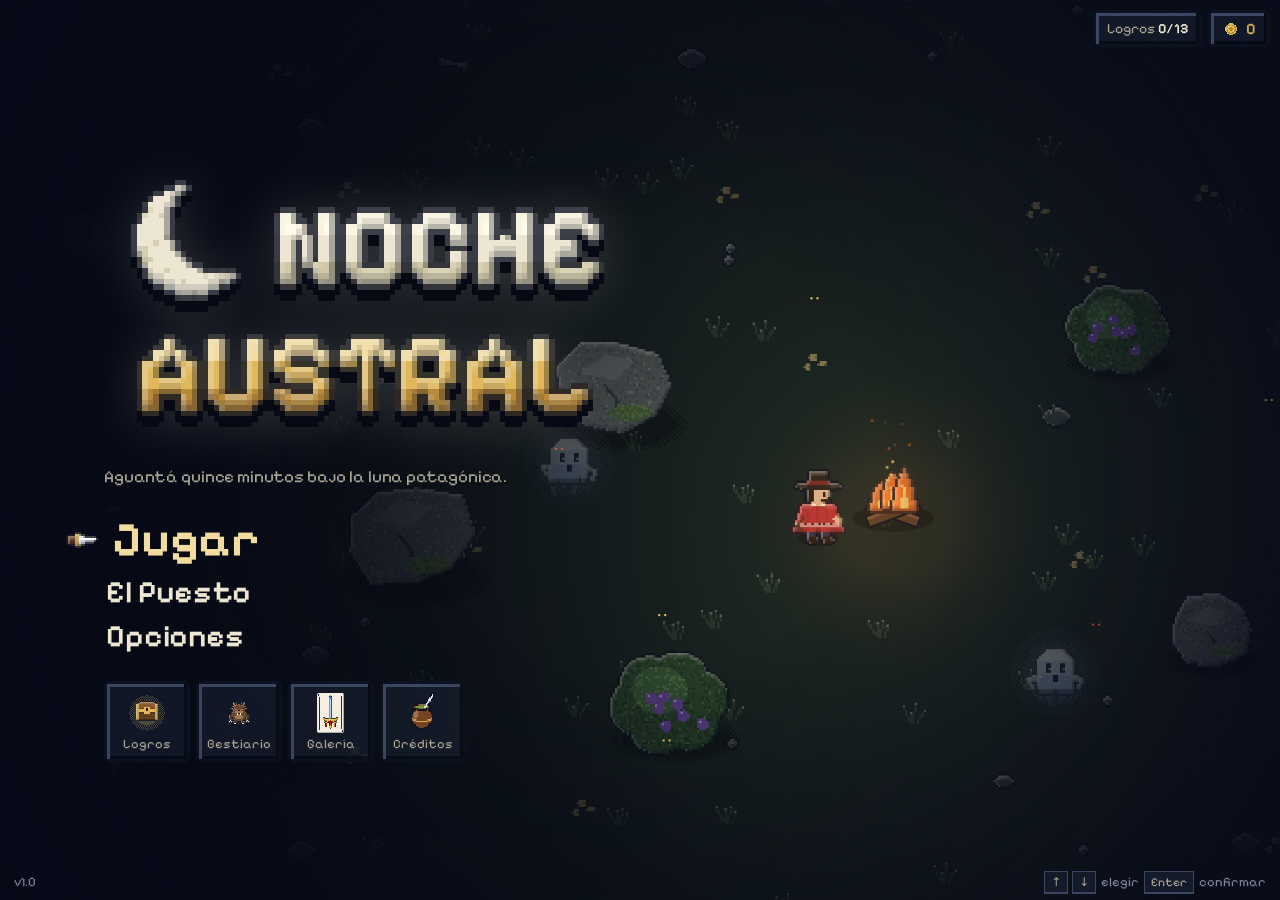
==== commit ff2c6353: "Mejora del puesto" ====
--- a/index.html
+++ b/index.html
@@ -1904,6 +1904,36 @@
     .chip.fama b,
     .fama-i {
       color: #e0c078
+    }
+
+    @media (max-width:520px) {
+      #puHud .pt {
+        display: none
+      }
+
+      #puChips {
+        gap: 4px
+      }
+
+      #puChips .chip {
+        padding: 2px 6px;
+        font-size: 12px;
+        gap: 4px
+      }
+
+      #puChips .ico {
+        width: 14px;
+        height: 14px
+      }
+
+      #puHud .btn {
+        padding: 6px 8px;
+        font-size: 13px
+      }
+
+      #puHud .btn kbd {
+        display: none
+      }
     }
 
     #puPrompt {
@@ -6368,14 +6398,15 @@
         fogon: { x: 320, y: 262, r: 44, label: 'Fogón: salir a la noche' },
         fragua: { x: 132, y: 318, r: 68, label: 'Fragua' },
         corral: { x: 486, y: 310, r: 112, label: 'Corral' },
-        salida: { x: 320, y: 398, r: 34, label: 'Volver al menú' }
+        salida: { x: 320, y: 398, r: 34, label: 'Volver al menú' },
+        perro: { x: 378, y: 300, r: 34, label: 'Acariciar al perro' }
       };
-      const PU_SOLID = [[320, 120, 60], [118, 168, 18], [548, 132, 40], [320, 256, 22], [132, 302, 32], [90, 330, 14]];
+      const PU_SOLID = [[320, 120, 60], [118, 168, 18], [548, 132, 40], [320, 256, 22], [132, 302, 32], [90, 330, 14], [380, 302, 12], [214, 206, 14]];
       const CORRAL = { x: 392, y: 250, w: 188, h: 118 };
       function enterPuesto() {
         initAudio();
         hide('startOv');
-        PU = { x: 320, y: 326, vx: 0, vy: 0, face: 1, moving: false, t: 0, ui: null, near: null, embers: [], horses: [], seed: Math.random() * 1000 };
+        PU = { x: 320, y: 326, vx: 0, vy: 0, face: 1, moving: false, t: 0, ui: null, near: null, embers: [], horses: [], fx: [], em: {}, pet: 0, wind: 0, seed: Math.random() * 1000 };
         puSyncHorses();
         $('puHud').classList.add('on'); puHudUpdate();
         if (!SAVE.puTip) { SAVE.puTip = 1; writeSave(); banner('Tu puesto. Acercate a cada lugar y tocá E para usarlo'); }
@@ -6397,7 +6428,7 @@
           `<div class="chip fama">${famaIco}<b>${SAVE.fama}</b></div>`;
       }
       function puUpdate(dt) {
-        const P = PU; P.t += dt;
+        const P = PU; P.t += dt; if (P.pet > 0) P.pet -= dt;
         if (!P.ui) {
           const [ix, iy] = inputVec(), l = Math.hypot(ix, iy), sp = 135;
           P.moving = l > .05; if (P.moving && Math.abs(ix) > .1) P.face = ix > 0 ? 1 : -1;
@@ -6432,6 +6463,7 @@
         if (!PU || PU.ui || !PU.near) return;
         const k = PU.near; sfx(660, .06, 'triangle', .03);
         if (k === 'salida') return exitPuesto('vMain');
+        if (k === 'perro') { PU.pet = 1.6; for (let i = 0; i < 4; i++) PU.fx.push({ k: 'heart', x: 370 + i * 5, y: 286, vy: -18 - i * 4, ph: i, life: 1.2, max: 1.2 }); sfx(700, .06, 'square', .03, .8); setTimeout(() => sfx(560, .08, 'square', .03, .8), 120); return; }
         if (k === 'fogon') return exitPuesto('vChars');
         if (k === 'carreta') { PU.ui = 'shop'; show('startOv'); go('vShop'); return; }
         openPuPanel(k);
@@ -6487,6 +6519,7 @@
           b.poly([[-76, -4], [76, -4], [62, -50], [-62, -50]], '#9a8a44');
           b.tex('#9a8a44', (x, y) => (x % 3 === 0) ? [122, 108, 54] : hash(x, y * 3) < .1 ? [176, 160, 90] : null);
           b.line([[-62, -50], [62, -50]], 2.4, '#6a5a2a');
+          b.rect(-44, -60, 10, 18, '#8a4a32'); b.tex('#8a4a32', (x, y) => (y % 3 === 0) ? [108, 58, 40] : null);
           if (lv >= 3) {
             b.poly([[-84, -2], [84, -2], [88, 16], [-88, 16]], '#7e6e36');
             b.tex('#7e6e36', (x, y) => (x % 3 === 1) ? [100, 88, 44] : null);
@@ -6549,53 +6582,256 @@
 
       /* ---------------- dibujo de la escena ---------------- */
       let puMask = null;
+      /* ---- cámara: la escena llena la pantalla a lo alto; en pantallas anchas se ve más paisaje a los costados,
+         en el celular vertical la cámara sigue al personaje de lado a lado ---- */
+      function puCam() {
+        const z = H / (PUH + 6), VW = W / z, oy = (H - PUH * z) / 2;
+        const camX = VW >= PUW ? PUW / 2 : clamp(PU.x, VW / 2, PUW - VW / 2);
+        return { z, VW, oy, camX, x0: camX - VW / 2, x1: camX + VW / 2 };
+      }
+      /* ---- cordillera patagónica: picos dentados con nieve cortada por canaletas de roca,
+         cerros boscosos al frente y bruma de valle. Se genera una vez a la densidad de los sprites ---- */
+      let PU_MTN = null;
+      const MTN_X0 = -700, MTN_X1 = 1340;
+      function puMountains() {
+        if (PU_MTN) return PU_MTN;
+        const SC = PXS, w = Math.ceil((MTN_X1 - MTN_X0) / SC), h = Math.ceil((PU_TOP + 2) / SC);
+        const c = document.createElement('canvas'); c.width = w; c.height = h; const g = c.getContext('2d'), img = g.createImageData(w, h), d = img.data;
+        const vn = (x, s) => { const i = Math.floor(x), f = x - i, u = f * f * (3 - 2 * f); return hash(i, s) * (1 - u) + hash(i + 1, s) * u; };
+        const back = new Float32Array(w), far = new Float32Array(w), mid = new Float32Array(w), near = new Float32Array(w);
+        for (let i = 0; i < w; i++) {
+          const x = i * SC + MTN_X0;
+          let r = 0, a = 1, f = 1 / 110; for (let o = 0; o < 5; o++) { const n = vn(x * f, 11 + o); r += a * (1 - Math.abs(n * 2 - 1)); a *= .5; f *= 2.05; }
+          far[i] = 62 - Math.pow(clamp(r / 1.94, 0, 1), 1.35) * 56;
+          let rb = 0; a = 1; f = 1 / 170; for (let o = 0; o < 4; o++) { const n = vn(x * f, 120 + o); rb += a * (1 - Math.abs(n * 2 - 1)); a *= .5; f *= 2.1; }
+          back[i] = 50 - Math.pow(clamp(rb / 1.88, 0, 1), 1.2) * 46;
+          let m = 0; a = 1; f = 1 / 150; for (let o = 0; o < 3; o++) { m += a * vn(x * f, 40 + o); a *= .45; f *= 2.4; }
+          mid[i] = 73 - m / 1.65 * 20;
+          let q = 0; a = 1; f = 1 / 210; for (let o = 0; o < 2; o++) { q += a * vn(x * f, 60 + o); a *= .4; f *= 2.6; }
+          near[i] = 79 - q / 1.4 * 8;
+        }
+        const put = (i, j, c, al) => { const o = (j * w + i) * 4; d[o] = c[0]; d[o + 1] = c[1]; d[o + 2] = c[2]; d[o + 3] = al === undefined ? 255 : al; };
+        const mix = (a, b, t) => [a[0] + (b[0] - a[0]) * t, a[1] + (b[1] - a[1]) * t, a[2] + (b[2] - a[2]) * t];
+        const HAZE = [64, 80, 112];
+        // cordón del fondo, más alto y perdido en la bruma
+        for (let i = 0; i < w; i++) {
+          const x = i * SC + MTN_X0, tb = Math.floor(back[i] / SC), lit = back[Math.min(w - 1, i + 2)] - back[Math.max(0, i - 2)] > 0;
+          for (let j = Math.max(0, tb); j < h; j++) {
+            const y = j * SC, alt = clamp((50 - y) / 46, 0, 1), n = vn(x / 8, 33) * .2;
+            let col = alt > .35 + n ? (lit ? [150, 164, 190] : [112, 126, 154]) : (lit ? [74, 88, 118] : [62, 74, 102]); if (j === tb) col = lit ? [176, 188, 210] : [132, 146, 172];
+            put(i, j, mix(col, HAZE, .35));
+          }
+        }
+        for (let i = 0; i < w; i++) {
+          const x = i * SC + MTN_X0, t0 = Math.floor(far[i] / SC);
+          const slope = far[Math.min(w - 1, i + 5)] - far[Math.max(0, i - 5)], lit = slope > 0;
+          for (let j = Math.max(0, t0); j < h; j++) {
+            const y = j * SC, alt = clamp((62 - y) / 56, 0, 1), depth = (y - far[i]) / Math.max(4, 62 - far[i]);
+            const n = vn(x / 6, 77) * .22 + hash(i >> 1, j) * .08, gully = vn(x / 3.2 + j * .35 * (lit ? 1 : -1), 91) > .64 && depth > .12;
+            let col;
+            const deep = depth > .45 && hash(i, j * 7) < (depth - .45) * 1.6;
+            if (alt > .2 + n && !gully && depth < .9 && !deep) col = lit ? [222, 230, 242] : [150, 166, 194];
+            else col = lit ? [70, 82, 106] : [54, 64, 88];
+            if (j === t0) col = lit ? [242, 246, 252] : [178, 192, 216];
+            col = mix(col, HAZE, clamp((y - 40) / 34, 0, 1) * .6);
+            put(i, j, col);
+          }
+          const tm = Math.floor(mid[i] / SC);
+          for (let j = tm; j < h; j++) { const tree = hash(i, j * 3) < .35; let col = j === tm ? [46, 60, 80] : tree ? [18, 28, 40] : [28, 40, 56]; col = mix(col, HAZE, clamp((80 - j * SC) / 20, 0, 1) * .25); put(i, j, col); }
+          const tn = Math.floor(near[i] / SC);
+          for (let j = tn; j < h; j++) put(i, j, j === tn ? [34, 44, 40] : hash(i * 3, j) < .3 ? [16, 22, 24] : [22, 30, 30]);
+        }
+        g.putImageData(img, 0, 0);
+        return PU_MTN = c;
+      }
+      /* ---- decoración que no cambia: coirón, calafates y ñires del borde, repartidos también fuera del puesto ---- */
+      function puDecor() {
+        if (PU.decor) return PU.decor;
+        const D = { tufts: [], shrubs: [], trees: [] }, H0 = PU_TOP + 14;
+        const busy = (x, y) => (x > 40 && x < 600 && y > 110 && y < 370) || (y >= 370 && Math.abs(x - 320) < 44) || (y < 130 && ((x > 240 && x < 400) || (x > 480 && x < 620) || (x > 50 && x < 190)));
+        for (let k = 0; k < 420; k++) { const x = MTN_X0 + 100 + hash(k, 5) * (MTN_X1 - MTN_X0 - 200), y = H0 + hash(k, 9) * (PUH - H0 + 4); if (!busy(x, y)) D.tufts.push({ x, y, v: k % 3, ph: hash(k, 13) * TAU }); }
+        for (let k = 0; k < 70; k++) { const x = MTN_X0 + 100 + hash(k, 21) * (MTN_X1 - MTN_X0 - 200), y = H0 + 10 + hash(k, 23) * (PUH - H0); if (!busy(x, y) && (x < 20 || x > 620 || y > 380 || y < 105)) D.shrubs.push({ x, y, v: k % 3 }); }
+        const core = [[30, 120, 1], [70, 100, 2], [200, 96, 3], [420, 98, 4], [610, 110, 5], [606, 200, 6], [28, 250, 7], [612, 370, 8], [24, 380, 9]];
+        for (const t of core) D.trees.push({ x: t[0], y: t[1], v: t[2] });
+        for (let k = 0; k < 44; k++) { const side = k % 2 ? -1 : 1, x = side < 0 ? -40 - hash(k, 31) * 560 : 680 + hash(k, 31) * 560, y = PU_TOP + 30 + hash(k, 33) * (PUH - PU_TOP - 10); D.trees.push({ x, y, v: (k % 9) + 1 }); }
+        return PU.decor = D;
+      }
+      const puTuft = (v, lean) => puSpr('tuft' + v + '_' + lean, 30, b => {
+        const cols = v === 2 ? ['#b89a58', '#d8bc70', '#8a7440'] : ['#c8a860', '#e0c878', '#9a8446'], n = 9 + v * 2;
+        for (let i = 0; i < n; i++) {
+          const a = (i / (n - 1) - .5) * 1.5, hgt = 9 + hash(i, v + 7) * 6, bx = (i / (n - 1) - .5) * 5;
+          b.line([[bx, 9], [bx + Math.sin(a) * hgt * .7 + lean * hgt * .18, 9 - Math.cos(a) * hgt]], .9, cols[i % 3], 1);
+        }
+      });
+      const puShrub = v => puSpr('calafate' + v, 44, b => {
+        b.ellD(1, 12, 15, 4, [0, 0, 0], 2, .3, 0);
+        const cols = ['#2e4428', '#3a5430', '#4a6638'];
+        for (let i = 0; i < 8; i++) { const a = hash(i, v * 5) * TAU, r = 3 + hash(i, v + 3) * 8; b.ell(Math.cos(a) * r, 2 + Math.sin(a) * r * .55, 5.5, 4.5, cols[i % 3]); }
+        for (const c of cols) b.tex(c, (x, y) => hash(x * 5 + v, y * 3) < .18 ? [30, 40, 26] : null);
+        for (let i = 0; i < 7; i++) { const a = hash(i + 20, v) * TAU, r = hash(i + 40, v) * 9; b.dot(Math.cos(a) * r, 2 + Math.sin(a) * r * .5, '#3a3a78', 1); }
+      });
+      const puPerro = up => puSpr('perro' + (up ? 1 : 0), 44, b => {
+        const K = '#1e1c22', Wt = '#e8e2d4';
+        b.ellD(0, 9, 15, 3.5, [0, 0, 0], 2, .3, 0);
+        b.ell(1, 3, 11, 5, K); b.ell(-3, 5, 6, 3, Wt);
+        b.ell(8, 6, 4, 2, K); b.ell(-7, 7, 3, 1.6, Wt);
+        const hy = up ? -4 : 1;
+        b.ell(-10, hy, 5, 4.2, K); b.ell(-13.5, hy + 1.6, 2.8, 2, Wt); b.dot(-15.8, hy + 1, '#0c0806', 1);
+        b.poly([[-9, hy - 3.5], [-7.5, hy - 8], [-6, hy - 3.5]], K); b.dot(-11, hy - .6, '#e0b75a', 1);
+      });
+      function drawPerro(t) {
+        const P = PU, near = Math.hypot(P.x - 378, P.y - 300) < 90, pet = P.pet > 0;
+        cx.save(); cx.translate(378, 300);
+        const wag = near || pet ? Math.sin(t * (pet ? 22 : 14)) : Math.sin(t * 2) * .3;
+        cx.strokeStyle = OL; cx.lineWidth = 3.5; cx.lineCap = 'round'; cx.beginPath(); cx.moveTo(11, 3); cx.lineTo(16, -2 + wag * 3); cx.stroke();
+        cx.strokeStyle = '#1e1c22'; cx.lineWidth = 2; cx.stroke(); cx.fillStyle = '#e8e2d4'; cx.fillRect(15 + wag * .3, -3 + wag * 3, 2, 2); cx.lineCap = 'butt';
+        const breathe = 1 + Math.sin(t * 1.8) * .02;
+        cx.scale(1, breathe); dimg(puPerro(near || pet), 0, 0);
+        cx.restore();
+        if (!near && !pet && Math.sin(t * .9) > .96) { cx.fillStyle = 'rgba(236,230,210,.7)'; cx.font = '600 8px ' + getComputedStyle(document.body).fontFamily; cx.fillText('z', 364, 284 - (t * 8 % 10)); }
+      }
+      function drawCuero(t) {
+        // cuero estaqueado secándose junto al rancho
+        const x = 214, y = 196, sw = Math.sin(t * 1.3) * .6;
+        cx.fillStyle = 'rgba(0,0,0,.25)'; cx.beginPath(); cx.ellipse(x, y + 26, 22, 5, 0, 0, TAU); cx.fill();
+        for (const px of [-18, 18]) { cx.fillStyle = OL; cx.fillRect(x + px - 2, y - 22, 5, 48); cx.fillStyle = '#6a4a2c'; cx.fillRect(x + px - 1, y - 21, 3, 46); }
+        cx.fillStyle = OL; cx.fillRect(x - 20, y - 24, 40, 4); cx.fillStyle = '#6a4a2c'; cx.fillRect(x - 19, y - 23, 38, 2);
+        cx.fillStyle = OL; cx.beginPath(); cx.moveTo(x - 15, y - 18); cx.lineTo(x + 15, y - 18); cx.lineTo(x + 13 + sw, y + 8); cx.lineTo(x + 4, y + 14); cx.lineTo(x - 4, y + 14); cx.lineTo(x - 13 + sw, y + 8); cx.closePath(); cx.fill();
+        cx.fillStyle = '#b0703e'; cx.beginPath(); cx.moveTo(x - 13, y - 16); cx.lineTo(x + 13, y - 16); cx.lineTo(x + 11 + sw, y + 7); cx.lineTo(x + 3, y + 12); cx.lineTo(x - 3, y + 12); cx.lineTo(x - 11 + sw, y + 7); cx.closePath(); cx.fill();
+        cx.fillStyle = '#8a5430'; cx.fillRect(x - 8, y - 10, 5, 3); cx.fillRect(x + 3, y - 2, 6, 3); cx.fillRect(x - 4, y + 5, 4, 2);
+        cx.strokeStyle = '#d8c8a0'; cx.lineWidth = .8; cx.beginPath(); for (const [a, b, c, e] of [[-13, -16, -18, -21], [13, -16, 18, -21], [-11, 7, -18, 10], [11, 7, 18, 10]]) { cx.moveTo(x + a, y + b); cx.lineTo(x + c, y + e); } cx.stroke();
+      }
+      function drawFarol(x, y, t) {
+        const s = Math.sin(t * 1.7 + x) * .12;
+        cx.save(); cx.translate(x, y); cx.rotate(s);
+        cx.strokeStyle = OL; cx.lineWidth = 1; cx.beginPath(); cx.moveTo(0, -8); cx.lineTo(0, 0); cx.stroke();
+        cx.fillStyle = OL; cx.fillRect(-4, 0, 8, 10); cx.fillStyle = '#ffcf6a'; cx.fillRect(-3, 2, 6, 6); cx.fillStyle = '#fff4c8'; cx.fillRect(-1, 3, 2, 3); cx.fillStyle = '#3a2a1a'; cx.fillRect(-4, 0, 8, 2);
+        cx.restore();
+      }
+      function puParticles(dt) {
+        const P = PU, F = P.fx, t = P.t, wind = Math.sin(t * .35) * .6 + Math.sin(t * 1.1) * .25;
+        P.wind = wind;
+        const emit = (key, every, fn) => { P.em[key] = (P.em[key] || 0) - dt; if (P.em[key] <= 0) { P.em[key] = every(); fn(); } };
+        if (F.length < 380) {
+          emit('smoke', () => rnd(.1, .18), () => F.push({ k: 'smoke', x: 320 + rnd(-4, 4), y: 248, vx: rnd(-4, 4), vy: rnd(-22, -14), life: rnd(2.2, 3.2), max: 3.2, s: rnd(2, 3) }));
+          emit('steam', () => rnd(.35, .6), () => F.push({ k: 'steam', x: 339, y: 254, vx: rnd(2, 6), vy: -12, life: 1.1, max: 1.1, s: 1.5 }));
+          emit('leaf', () => rnd(.5, 1.4), () => { const own = Object.keys(SAVE.nire).length; if (Math.random() < .4 + own * .03) F.push({ k: 'leaf', x: 118 + rnd(-60, 60), y: rnd(64, 100), vx: rnd(-6, 6), vy: rnd(10, 18), life: rnd(5, 7), max: 7, ph: rnd(0, TAU), col: ['#8a3222', '#b8482a', '#d8743a', '#e89a48'][(Math.random() * 4) | 0], gy: rnd(170, 230) }); });
+          if (SAVE.puesto.fragua >= 1) {
+            emit('spark', () => rnd(1.2, 2.8), () => { for (let i = 0; i < 9; i++) F.push({ k: 'spark', x: 132 + rnd(-8, 8), y: 280, vx: rnd(-40, 40), vy: rnd(-90, -40), life: rnd(.4, .8), max: .8 }); sfx(2400 + Math.random() * 800, .03, 'square', .006); });
+            emit('chim', () => rnd(.2, .3), () => F.push({ k: 'smoke', x: 131 + rnd(-2, 2), y: 236, vx: rnd(-2, 2), vy: rnd(-16, -10), life: rnd(1.8, 2.6), max: 2.6, s: rnd(1.5, 2.5), dark: true }));
+          }
+          if (SAVE.puesto.rancho >= 2) emit('rch', () => rnd(.25, .4), () => F.push({ k: 'smoke', x: 281, y: 50, vx: rnd(-1, 2), vy: rnd(-12, -8), life: rnd(1.6, 2.2), max: 2.2, s: 1.5 }));
+          emit('breath', () => rnd(2, 3), () => {
+            if (!P.moving) F.push({ k: 'breath', x: P.x + P.face * 7, y: P.y - 8, vx: P.face * 8, vy: -3, life: .9, max: .9, s: 1.2 });
+            for (const h of P.horses) if (Math.random() < .35) F.push({ k: 'breath', x: h.x + h.face * 29, y: h.y - 15, vx: h.face * 9, vy: -2, life: 1, max: 1, s: 1.6 });
+          });
+          emit('crack', () => rnd(.6, 2.2), () => { if (!P.ui) sfx(1800 + Math.random() * 1400, .02, 'square', .004); });
+        }
+        for (const f of F) {
+          f.life -= dt;
+          if (f.k === 'leaf') { if (f.y < f.gy) { f.x += (f.vx + wind * 22 + Math.sin(P.t * 2.4 + f.ph) * 10) * dt; f.y += f.vy * dt; } }
+          else if (f.k === 'spark') { f.vy += 200 * dt; f.x += f.vx * dt; f.y += f.vy * dt; }
+          else if (f.k === 'heart') { f.y += f.vy * dt; f.x += Math.sin(P.t * 5 + f.ph) * 10 * dt; }
+          else { f.x += (f.vx + wind * 10) * dt; f.y += f.vy * dt; }
+        }
+        P.fx = F.filter(f => f.life > 0);
+        // estrella fugaz de vez en cuando
+        if (!P.star && Math.random() < dt * .05) P.star = { x: rnd(P.cam ? P.cam.x0 : 0, P.cam ? P.cam.x1 : PUW), y: rnd(4, 24), vx: rnd(-140, -90), vy: rnd(28, 40), life: .7 };
+        if (P.star) { const s = P.star; s.x += s.vx * dt; s.y += s.vy * dt; s.life -= dt; if (s.life <= 0) P.star = null; }
+      }
+      function drawPuFx(back) {
+        for (const f of PU.fx) {
+          const a = clamp(f.life / f.max, 0, 1);
+          if (f.k === 'smoke' && back) { const r = f.s + (1 - a) * 7; cx.globalAlpha = a * (f.dark ? .28 : .22); cx.fillStyle = f.dark ? '#6a6468' : '#b8b8c4'; cx.fillRect(f.x - r, f.y - r, r * 2, r * 2); }
+          else if (back) continue;
+          else if (f.k === 'steam' || f.k === 'breath') { const r = f.s + (1 - a) * 3; cx.globalAlpha = a * .45; cx.fillStyle = '#eef2f8'; cx.fillRect(f.x - r, f.y - r, r * 2, r * 2); }
+          else if (f.k === 'leaf') { cx.globalAlpha = Math.min(1, f.life); cx.fillStyle = f.col; const w = Math.abs(Math.sin(PU.t * 4 + f.ph)) * 2 + .8; cx.fillRect(f.x - w / 2, f.y - 1, w, 2); }
+          else if (f.k === 'spark') { cx.globalAlpha = a; cx.fillStyle = a > .5 ? '#fff0a0' : '#ff8a2a'; cx.fillRect(f.x, f.y, 1.6, 1.6); }
+          else if (f.k === 'heart') { cx.globalAlpha = a; cx.fillStyle = '#e05a6a'; const x = f.x, y = f.y; cx.fillRect(x - 3, y - 2, 2, 2); cx.fillRect(x + 1, y - 2, 2, 2); cx.fillRect(x - 3, y, 6, 2); cx.fillRect(x - 2, y + 2, 4, 1); cx.fillRect(x - 1, y + 3, 2, 1); }
+        }
+        cx.globalAlpha = 1;
+      }
       function drawPuesto(dt) {
-        puUpdate(dt);
-        const P = PU, z = Math.min(W / (PUW + 20), H / (PUH + 30)), ox = (W - PUW * z) / 2, oy = (H - PUH * z) / 2 + 8, t = P.t;
+        puUpdate(dt); puParticles(dt);
+        const P = PU, C = puCam(), z = C.z, t = P.t; P.cam = C;
+        const sx = x => (x - C.camX) * z + W / 2, sy = y => y * z + C.oy;
         cx.fillStyle = '#070a14'; cx.fillRect(0, 0, W, H);
-        cx.save(); cx.translate(ox, oy); cx.scale(z, z);
-        // cielo, luna y cordillera (el puesto mira al valle desde una loma)
-        const sky = cx.createLinearGradient(0, 0, 0, PU_TOP); sky.addColorStop(0, '#0a0f22'); sky.addColorStop(1, '#1d2a46');
-        cx.fillStyle = sky; cx.fillRect(0, 0, PUW, PU_TOP + 2);
-        for (let i = 0; i < 70; i++) { const sx = hash(i, 1) * PUW, sy = hash(i, 2) * PU_TOP * .8, tw = Math.sin(t * 2 + i) * .5 + .5; cx.globalAlpha = .3 + .6 * tw * hash(i, 3); cx.fillStyle = '#e8ecf8'; cx.fillRect(sx, sy, 1.4, 1.4); }
+        cx.save(); cx.translate(W / 2, C.oy); cx.scale(z, z); cx.translate(-C.camX, 0);
+        const X0 = C.x0 - 4, X1 = C.x1 + 4;
+        // cielo de noche clara, estrellas, nubes y luna
+        const sky = cx.createLinearGradient(0, -10, 0, PU_TOP); sky.addColorStop(0, '#0a1024'); sky.addColorStop(.7, '#1f2e50'); sky.addColorStop(1, '#34466c');
+        cx.fillStyle = sky; cx.fillRect(X0, -10, X1 - X0, PU_TOP + 12);
+        for (let i = 0; i < 150; i++) {
+          const x = MTN_X0 + hash(i, 1) * (MTN_X1 - MTN_X0); if (x < X0 || x > X1) continue; const y = hash(i, 2) * PU_TOP * .7 - 4, tw = Math.sin(t * (1.5 + hash(i, 4) * 2) + i) * .5 + .5;
+          cx.globalAlpha = .25 + .7 * tw * hash(i, 3); cx.fillStyle = hash(i, 6) < .15 ? '#ffe8c0' : '#e8ecf8'; const s = hash(i, 5) < .1 ? 1.8 : 1.1; cx.fillRect(x, y, s, s);
+        }
         cx.globalAlpha = 1;
-        const mg = cx.createRadialGradient(520, 22, 4, 520, 22, 50); mg.addColorStop(0, 'rgba(236,230,210,.35)'); mg.addColorStop(1, 'rgba(236,230,210,0)');
-        cx.fillStyle = mg; cx.fillRect(460, 0, 120, 76); cx.fillStyle = '#ece6d2'; cx.beginPath(); cx.arc(520, 22, 10, 0, TAU); cx.fill(); cx.fillStyle = '#d9d2b3'; cx.fillRect(515, 18, 3, 3); cx.fillRect(522, 25, 2, 2);
-        const ridge = (pts, col) => { cx.fillStyle = col; cx.beginPath(); cx.moveTo(0, PU_TOP + 2); for (const [x, y] of pts) cx.lineTo(x, y); cx.lineTo(PUW, PU_TOP + 2); cx.closePath(); cx.fill(); };
-        ridge([[0, 52], [60, 30], [110, 44], [170, 18], [230, 40], [300, 24], [360, 46], [430, 14], [500, 38], [560, 26], [640, 44]], '#26324c');
-        cx.fillStyle = '#c8d4e4'; for (const [x, y] of [[170, 18], [300, 24], [430, 14], [560, 26]]) { cx.beginPath(); cx.moveTo(x, y); cx.lineTo(x - 8, y + 7); cx.lineTo(x - 3, y + 5); cx.lineTo(x, y + 8); cx.lineTo(x + 4, y + 5); cx.lineTo(x + 8, y + 7); cx.closePath(); cx.fill(); }
-        ridge([[0, 62], [80, 48], [150, 60], [240, 50], [330, 64], [420, 52], [520, 62], [640, 54]], '#18213a');
-        cx.strokeStyle = 'rgba(160,190,220,.35)'; cx.lineWidth = 1.2; cx.beginPath(); cx.moveTo(90, 70); cx.quadraticCurveTo(240, 62, 330, 70); cx.quadraticCurveTo(460, 78, 600, 68); cx.stroke();
-        // suelo del puesto
-        cx.save(); cx.beginPath(); cx.rect(0, PU_TOP, PUW, PUH - PU_TOP + 30); cx.clip();
-        cx.fillStyle = MAPS.estepa.bg; cx.fillRect(0, PU_TOP, PUW, PUH);
-        cx.save(); cx.translate(PUW / 2, PUH / 2); drawGround(0, 0); cx.restore();
-        cx.fillStyle = 'rgba(120,96,60,.28)'; cx.beginPath(); cx.ellipse(320, 262, 70, 34, 0, 0, TAU); cx.fill();
-        cx.beginPath(); cx.moveTo(300, PUH + 30); cx.quadraticCurveTo(310, 330, 320, 290); cx.quadraticCurveTo(330, 330, 340, PUH + 30); cx.fill();
+        if (P.star) { const s = P.star; cx.strokeStyle = `rgba(240,244,255,${clamp(s.life / .3, 0, 1)})`; cx.lineWidth = 1; cx.beginPath(); cx.moveTo(s.x, s.y); cx.lineTo(s.x - s.vx * .12, s.y - s.vy * .12); cx.stroke(); }
+        const mg = cx.createRadialGradient(520, 20, 4, 520, 20, 60); mg.addColorStop(0, 'rgba(236,230,210,.35)'); mg.addColorStop(1, 'rgba(236,230,210,0)');
+        cx.fillStyle = mg; cx.fillRect(460, -10, 120, 90); cx.fillStyle = '#f2ecd8'; cx.beginPath(); cx.arc(520, 20, 10, 0, TAU); cx.fill();
+        cx.fillStyle = '#d9d2b3'; cx.fillRect(515, 16, 3, 3); cx.fillRect(522, 23, 2, 2); cx.fillRect(518, 25, 2, 1);
+        for (let i = 0; i < 5; i++) {
+          const span = (MTN_X1 - MTN_X0), x = MTN_X0 + ((hash(i, 50) * span + t * (3 + i)) % span), y = 6 + hash(i, 51) * 26, L = 40 + hash(i, 52) * 60;
+          if (x + L < X0 || x - L > X1) continue; cx.globalAlpha = .22; cx.fillStyle = '#8a9ab8';
+          for (let k = 0; k < 5; k++) { const w = L * (1 - Math.abs(k - 2) * .22); cx.fillRect(Math.round(x - w / 2), Math.round(y + k * 2 - 4), Math.round(w), 2); }
+          cx.globalAlpha = .3; cx.fillStyle = '#c8d4ec'; cx.fillRect(Math.round(x - L * .4), Math.round(y - 4), Math.round(L * .5), 1);
+        }
+        cx.globalAlpha = 1;
+        // cordillera
+        const M = puMountains(); cx.imageSmoothingEnabled = false; cx.drawImage(M, MTN_X0, 0, M.width * PXS, M.height * PXS); cx.imageSmoothingEnabled = true;
+        // río y luces lejanas en el valle
+        cx.strokeStyle = 'rgba(170,200,230,.35)'; cx.lineWidth = 1.2; cx.beginPath(); cx.moveTo(MTN_X0, 75); for (let x = MTN_X0; x < MTN_X1; x += 40) cx.lineTo(x, 74 + Math.sin(x * .013) * 2.5); cx.stroke();
+        for (const [x, y, ph] of [[70, 74, 0], [410, 75, 2], [760, 74, 4], [-230, 75, 1]]) { if (Math.sin(t * .7 + ph) > -.6) { cx.fillStyle = '#ffcf6a'; cx.fillRect(x, y, 1.5, 1.5); cx.fillStyle = 'rgba(255,200,100,.25)'; cx.fillRect(x - 1.5, y - 1.5, 4.5, 4.5); } }
+        // suelo
+        cx.save(); cx.beginPath(); cx.rect(X0, PU_TOP, X1 - X0, PUH - PU_TOP + 20); cx.clip();
+        cx.fillStyle = MAPS.estepa.bg; cx.fillRect(X0, PU_TOP, X1 - X0, PUH);
+        cx.save(); cx.translate(C.camX, PUH / 2); drawGround(0, 0); cx.restore();
+        cx.fillStyle = 'rgba(120,96,60,.26)'; cx.beginPath(); cx.ellipse(320, 262, 74, 36, 0, 0, TAU); cx.fill();
+        cx.beginPath(); cx.moveTo(296, PUH + 30); cx.quadraticCurveTo(308, 330, 320, 292); cx.quadraticCurveTo(332, 330, 344, PUH + 30); cx.fill();
         cx.restore();
-        cx.fillStyle = '#10161a'; cx.fillRect(0, PU_TOP - 2, PUW, 6);
-        // corral (cerco dibujado en vivo, abajo de todo lo que tiene profundidad)
-        const c = CORRAL, lvC = SAVE.puesto.corral;
-        // lista de cosas con profundidad (se ordena por y)
-        const L = [];
-        const add = (y, fn) => L.push([y, fn]);
-        for (const [x, y, v] of [[30, 120, 1], [70, 100, 2], [200, 96, 3], [420, 98, 4], [610, 110, 5], [606, 200, 6], [28, 250, 7], [612, 370, 8], [24, 380, 9]]) add(y + 30, () => dimg(sprNireChico(v), x, y));
+        cx.fillStyle = 'rgba(8,12,18,.55)'; cx.fillRect(X0, PU_TOP - 1, X1 - X0, 3);
+        drawPuFx(true);
+        // todo lo que tiene profundidad se ordena por y
+        const c = CORRAL, lvC = SAVE.puesto.corral, lvF = SAVE.puesto.fragua, D = puDecor(), L = [], add = (y, fn) => L.push([y, fn]), vis = x => x > X0 - 70 && x < X1 + 70;
+        for (const tr of D.trees) if (vis(tr.x)) add(tr.y + 30, () => dimg(sprNireChico(tr.v), tr.x, tr.y));
+        for (const s of D.shrubs) if (vis(s.x)) add(s.y + 10, () => dimg(puShrub(s.v), s.x, s.y));
+        for (const tf of D.tufts) if (vis(tf.x)) add(tf.y + 8, () => { const w = P.wind + Math.sin(t * 2.2 + tf.ph + tf.x * .02) * .35, lean = clamp(Math.round(w * 1.6), -2, 2); dimg(puTuft(tf.v, lean), tf.x, tf.y); });
         const own = Object.keys(SAVE.nire).length;
-        add(PU_INT.nire.y, () => dimg(sprNire(Math.min(4, Math.ceil(own / 5))), 118, 120));
-        add(170, () => { const lv = SAVE.puesto.rancho; dimg(lv >= 2 ? sprRancho(lv) : sprCarpa(), 320, lv >= 2 ? 112 : 118); if (lv >= 2) drawTrophyBoard(); else drawTrophyPost(); });
-        add(170, () => dimg(sprCarreta(), 548, 128));
-        const lvF = SAVE.puesto.fragua;
-        add(330, () => { dimg(sprFragua(lvF), 132, 290); if (lvF >= 1) { dimg(sprYunque(), 178, 318); const kn = knifeEq(); if (kn) { cx.save(); cx.translate(88, 286); cx.rotate(-1.2); drawKnife(cx, -10, 0, .8, kn.hoja, kn.cabo); cx.restore(); } } });
+        add(PU_INT.nire.y, () => { cx.save(); cx.translate(118, 178); cx.rotate(Math.sin(t * .8) * .012 + P.wind * .01); dimg(sprNire(Math.min(4, Math.ceil(own / 5))), 0, -58); cx.restore(); });
+        add(170, () => {
+          const lv = SAVE.puesto.rancho; dimg(lv >= 2 ? sprRancho(lv) : sprCarpa(), 320, lv >= 2 ? 112 : 118);
+          if (lv >= 2) { const fl = .75 + Math.sin(t * 9) * .08 + Math.sin(t * 3.1) * .08; cx.globalAlpha = clamp(fl, 0, 1) * .5; cx.fillStyle = '#ffd070'; cx.fillRect(348, 122, 16, 13); cx.globalAlpha = 1; drawTrophyBoard(); if (lv >= 3) drawFarol(372, 112, t); }
+          else drawTrophyPost();
+        });
+        add(200, () => drawCuero(t));
+        add(170, () => { dimg(sprCarreta(), 548, 128); drawFarol(506, 112, t); });
+        add(330, () => {
+          dimg(sprFragua(lvF), 132, 290);
+          if (lvF >= 1) {
+            const g = .5 + Math.sin(t * 6) * .25 + Math.sin(t * 13) * .1; cx.globalAlpha = clamp(g, 0, 1) * .6; cx.fillStyle = '#ffb040'; cx.fillRect(122, 277, 20, 4); cx.globalAlpha = 1;
+            dimg(sprYunque(), 178, 318); const kn = knifeEq(); if (kn) { cx.save(); cx.translate(88, 286); cx.rotate(-1.2); drawKnife(cx, -10, 0, .8, kn.hoja, kn.cabo); cx.restore(); }
+          }
+        });
         for (const [x, y, a] of [[272, 262, .2], [368, 262, -.2], [320, 300, 0]]) add(y + 6, () => { cx.save(); cx.translate(x, y); cx.rotate(a); dimg(sprTronco(), 0, 0); cx.restore(); });
         add(266, () => drawFogon(t));
+        add(302, () => drawPerro(t));
         if (lvC >= 1) {
-          add(c.y, () => drawFence(c.x, c.y, c.w, true));
-          add(c.y + c.h, () => drawFence(c.x, c.y + c.h, c.w, true));
-          add(c.y + c.h, () => { drawFenceV(c.x, c.y, c.h); drawFenceV(c.x + c.w, c.y, c.h); if (lvC >= 2) { cx.fillStyle = OL; cx.fillRect(c.x + c.w - 58, c.y + c.h - 26, 44, 14); cx.fillStyle = '#6a4a2c'; cx.fillRect(c.x + c.w - 57, c.y + c.h - 25, 42, 12); cx.fillStyle = '#3a6a8a'; cx.fillRect(c.x + c.w - 55, c.y + c.h - 23, 38, 6); } });
+          add(c.y, () => drawFence(c.x, c.y, c.w));
+          add(c.y + c.h, () => drawFence(c.x, c.y + c.h, c.w));
+          add(c.y + c.h, () => {
+            drawFenceV(c.x, c.y, c.h); drawFenceV(c.x + c.w, c.y, c.h);
+            if (lvC >= 2) {
+              cx.fillStyle = OL; cx.fillRect(c.x + c.w - 58, c.y + c.h - 26, 44, 14); cx.fillStyle = '#6a4a2c'; cx.fillRect(c.x + c.w - 57, c.y + c.h - 25, 42, 12); cx.fillStyle = '#3a6a8a'; cx.fillRect(c.x + c.w - 55, c.y + c.h - 23, 38, 6);
+              cx.fillStyle = 'rgba(200,230,255,.5)'; cx.fillRect(c.x + c.w - 50 + ((t * 9) % 30), c.y + c.h - 22, 4, 1);
+            }
+          });
           for (const h of P.horses) add(h.y + 22, () => {
             const AS = animSpr('caballo', h.idx === SAVE.horse, h.pelaje), mv = Math.hypot(h.vx, h.vy) > 3, fr = AS.frames[mv ? 1 + (((t * 6 + h.wob) | 0) % 4) : 0];
             cx.fillStyle = 'rgba(0,0,0,.28)'; cx.beginPath(); cx.ellipse(h.x, h.y + 22, 20, 5, 0, 0, TAU); cx.fill();
-            cx.save(); cx.translate(h.x, h.y); cx.scale(h.face, 1); cx.drawImage(fr.img, -AS.size / 2, -AS.size / 2, AS.size, AS.size); cx.restore();
+            const nod = mv ? 0 : Math.max(0, Math.sin(t * .7 + h.wob * 3)) * 1.2;
+            cx.save(); cx.translate(h.x, h.y + nod); cx.scale(h.face, 1); cx.drawImage(fr.img, -AS.size / 2, -AS.size / 2, AS.size, AS.size);
+            const sw = Math.sin(t * 3 + h.wob) * (Math.sin(t * .5 + h.wob) > .3 ? 4 : 1); cx.strokeStyle = OL; cx.lineWidth = 3; cx.lineCap = 'round'; cx.beginPath(); cx.moveTo(-20, -4); cx.lineTo(-26 + sw * .3, 8 + sw); cx.stroke();
+            cx.strokeStyle = (PELAJES[h.pelaje] || PELAJES.zaino).mane; cx.lineWidth = 1.6; cx.stroke(); cx.lineCap = 'butt'; cx.restore();
           });
         } else add(c.y + c.h, () => {
           for (let i = 0; i < 5; i++) { cx.save(); cx.translate(c.x + 40 + i * 22, c.y + c.h - 20 + (i % 2) * 6); cx.rotate(.3 + i * .2); cx.fillStyle = OL; cx.fillRect(-15, -3, 30, 6); cx.fillStyle = '#6a4a2c'; cx.fillRect(-14, -2, 28, 4); cx.restore(); }
@@ -6604,32 +6840,37 @@
         add(P.y + 14, () => {
           const PS = PSPR[SAVE.lastChar && CHARS[SAVE.lastChar] ? SAVE.lastChar : 'baqueano'], fr = PS.frames[P.moving ? 1 + (((t * 8.9) | 0) % 4) : 0], sz = PS.size;
           cx.fillStyle = 'rgba(0,0,0,.3)'; cx.beginPath(); cx.ellipse(P.x, P.y + 13, 11, 4, 0, 0, TAU); cx.fill();
-          cx.save(); cx.translate(P.x, P.y + (P.moving ? Math.sin(t * 14) * 1.5 : 0)); cx.scale(P.face, 1); cx.drawImage(fr, -sz / 2, -sz / 2, sz, sz); cx.restore();
+          const br = P.moving ? Math.sin(t * 14) * 1.5 : Math.sin(t * 2) * .5;
+          cx.save(); cx.translate(P.x, P.y + br); cx.scale(P.face, 1); cx.drawImage(fr, -sz / 2, -sz / 2, sz, sz); cx.restore();
         });
         L.sort((a, b) => a[0] - b[0]); for (const [, fn] of L) fn();
-        // luz: oscuridad con el fogón, la fragua y la ventana como fuentes
+        drawPuFx(false);
         cx.restore();
+        // luz: oscuridad con el fogón, la fragua, las ventanas y los faroles como fuentes
         if (!puMask || puMask.width !== cv.width || puMask.height !== cv.height) { puMask = document.createElement('canvas'); puMask.width = cv.width; puMask.height = cv.height; }
-        const mg2 = puMask.getContext('2d'); mg2.setTransform(DPR, 0, 0, DPR, 0, 0); mg2.globalCompositeOperation = 'source-over'; mg2.clearRect(0, 0, W, H);
-        mg2.fillStyle = 'rgba(5,8,18,.62)'; mg2.fillRect(0, 0, W, H);
-        mg2.globalCompositeOperation = 'destination-out';
-        const light = (x, y, r, a) => { const X = ox + x * z, Y = oy + y * z, R = r * z, g = mg2.createRadialGradient(X, Y, R * .15, X, Y, R); g.addColorStop(0, `rgba(0,0,0,${a})`); g.addColorStop(1, 'rgba(0,0,0,0)'); mg2.fillStyle = g; mg2.fillRect(X - R, Y - R, R * 2, R * 2); };
-        const fl = 1 + Math.sin(t * 11) * .03 + Math.sin(t * 4.3) * .04;
-        light(320, 262, 190 * fl, .95); light(P.x, P.y, 70, .4); light(520, 22, 120, .5);
-        if (lvF >= 1) light(132, 284, 90 * (1 + Math.sin(t * 7) * .05), .8);
-        if (SAVE.puesto.rancho >= 2) light(356, 128, 60, .6);
-        mg2.setTransform(1, 0, 0, 1, 0, 0);
+        const m2 = puMask.getContext('2d'); m2.setTransform(DPR, 0, 0, DPR, 0, 0); m2.globalCompositeOperation = 'source-over'; m2.clearRect(0, 0, W, H);
+        m2.fillStyle = 'rgba(5,8,18,.6)'; m2.fillRect(0, 0, W, H);
+        const sk = m2.createLinearGradient(0, 0, 0, sy(PU_TOP)); sk.addColorStop(0, 'rgba(0,0,0,.35)'); sk.addColorStop(1, 'rgba(0,0,0,0)');
+        m2.globalCompositeOperation = 'destination-out'; m2.fillStyle = sk; m2.fillRect(0, 0, W, sy(PU_TOP));
+        const light = (x, y, r, a) => { const X = sx(x), Y = sy(y), R = r * z; if (X < -R || X > W + R) return; const g = m2.createRadialGradient(X, Y, R * .15, X, Y, R); g.addColorStop(0, `rgba(0,0,0,${a})`); g.addColorStop(1, 'rgba(0,0,0,0)'); m2.fillStyle = g; m2.fillRect(X - R, Y - R, R * 2, R * 2); };
+        const fl = 1 + Math.sin(t * 11) * .03 + Math.sin(t * 4.3) * .04 + Math.sin(t * 23) * .015;
+        light(320, 262, 195 * fl, .95); light(P.x, P.y, 70, .35);
+        if (lvF >= 1) light(132, 284, 92 * (1 + Math.sin(t * 6) * .06), .8);
+        if (SAVE.puesto.rancho >= 2) light(358, 132, 62, .6);
+        if (SAVE.puesto.rancho >= 3) light(372, 120, 50, .55);
+        light(506, 120, 50, .6);
+        m2.setTransform(1, 0, 0, 1, 0, 0);
         cx.save(); cx.setTransform(1, 0, 0, 1, 0, 0); cx.drawImage(puMask, 0, 0); cx.restore();
         cx.save(); cx.globalCompositeOperation = 'lighter';
-        const warm = (x, y, r, a) => { const X = ox + x * z, Y = oy + y * z, R = r * z, g = cx.createRadialGradient(X, Y, 0, X, Y, R); g.addColorStop(0, `rgba(255,140,60,${a})`); g.addColorStop(1, 'rgba(255,120,40,0)'); cx.fillStyle = g; cx.fillRect(X - R, Y - R, R * 2, R * 2); };
-        warm(320, 262, 120 * fl, .16); if (lvF >= 1) warm(132, 284, 60, .14);
+        const warm = (x, y, r, a, col) => { const X = sx(x), Y = sy(y), R = r * z, g = cx.createRadialGradient(X, Y, 0, X, Y, R); g.addColorStop(0, `rgba(${col || '255,140,60'},${a})`); g.addColorStop(1, 'rgba(255,120,40,0)'); cx.fillStyle = g; cx.fillRect(X - R, Y - R, R * 2, R * 2); };
+        warm(320, 262, 125 * fl, .17); if (lvF >= 1) warm(132, 284, 62 * (1 + Math.sin(t * 6) * .08), .15); warm(506, 120, 28, .12, '255,200,110');
         cx.restore();
-        // cartel del lugar cercano
+        // cartel del lugar cercano, sobre el personaje
         if (P.near && !P.ui) {
-          const o = PU_INT[P.near], X = ox + P.x * z, Y = oy + (P.y - 34) * z + Math.sin(t * 4) * 2;
-          cx.font = `600 ${Math.round(12 * Math.max(1, z * .8))}px ${getComputedStyle(document.body).fontFamily}`; cx.textAlign = 'center';
-          const tw = cx.measureText(o.label).width + 16;
-          cx.fillStyle = 'rgba(12,17,32,.85)'; cx.fillRect(X - tw / 2, Y - 16, tw, 22); cx.strokeStyle = '#c9a45c'; cx.lineWidth = 1.5; cx.strokeRect(X - tw / 2 + .5, Y - 15.5, tw - 1, 21);
+          const o = PU_INT[P.near], X = sx(P.x), Y = sy(P.y - 34) + Math.sin(t * 4) * 2, fs = Math.round(clamp(11 * z * .55, 11, 18));
+          cx.font = `600 ${fs}px ${getComputedStyle(document.body).fontFamily}`; cx.textAlign = 'center';
+          const tw = cx.measureText(o.label).width + 16, bh = fs + 10;
+          cx.fillStyle = 'rgba(12,17,32,.85)'; cx.fillRect(X - tw / 2, Y - bh + 4, tw, bh); cx.strokeStyle = '#c9a45c'; cx.lineWidth = 1.5; cx.strokeRect(X - tw / 2 + .5, Y - bh + 4.5, tw - 1, bh - 1);
           cx.fillStyle = '#ece6d2'; cx.fillText(o.label, X, Y); cx.textAlign = 'left';
         }
         if (joy && !P.ui) {
@@ -6638,6 +6879,7 @@
           cx.fillStyle = 'rgba(236,230,210,.4)'; cx.beginPath(); cx.arc(joy.ox + dx * k, joy.oy + dy * k, 20, 0, TAU); cx.fill();
         }
       }
+
       function drawFogon(t) {
         const P = PU;
         cx.save(); cx.translate(320, 262);
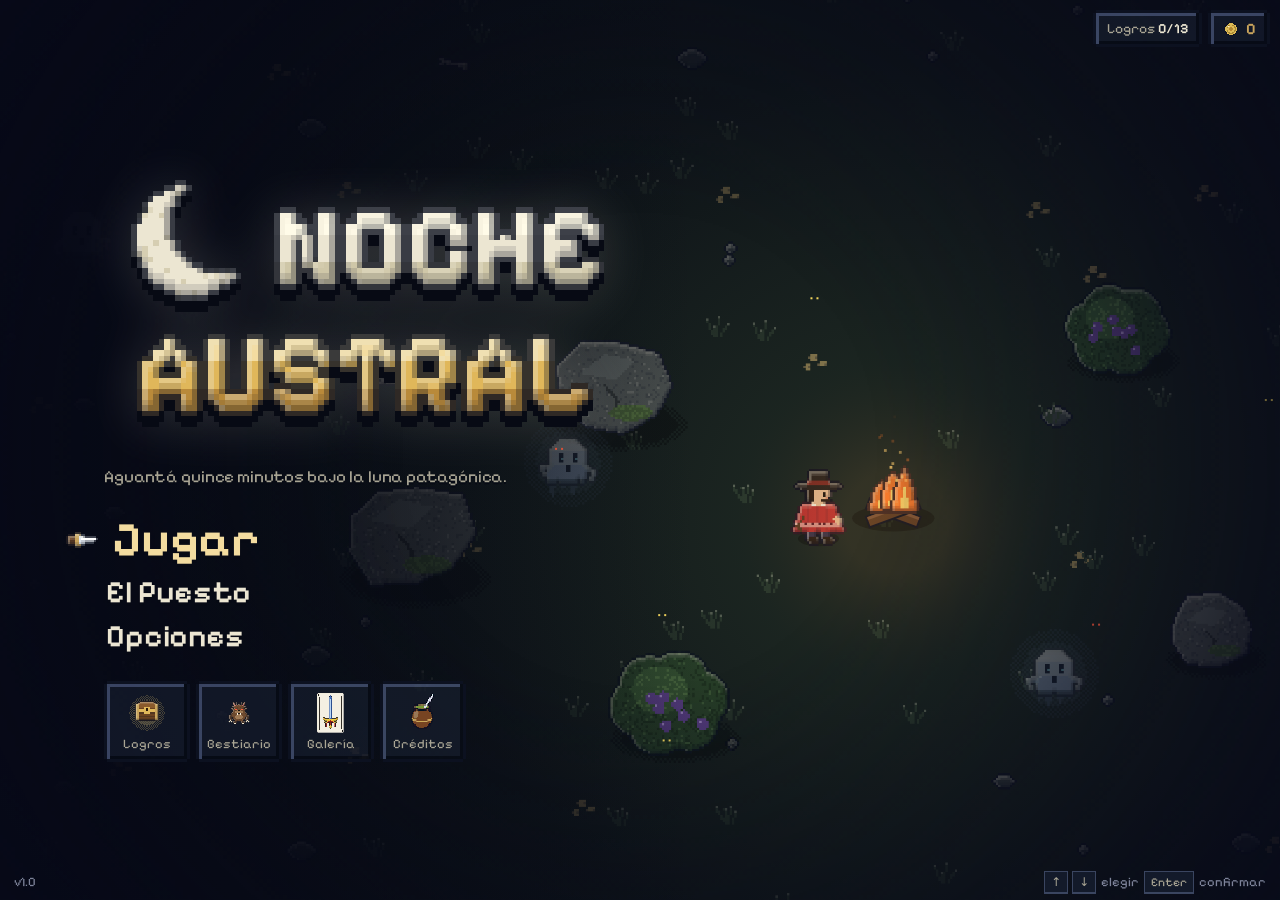
==== commit ed34cdef: "Mejora los sprites del puesto" ====
--- a/index.html
+++ b/index.html
@@ -6401,7 +6401,7 @@
         salida: { x: 320, y: 398, r: 34, label: 'Volver al menú' },
         perro: { x: 378, y: 300, r: 34, label: 'Acariciar al perro' }
       };
-      const PU_SOLID = [[320, 120, 60], [118, 168, 18], [548, 132, 40], [320, 256, 22], [132, 302, 32], [90, 330, 14], [380, 302, 12], [214, 206, 14]];
+      const PU_SOLID = [[320, 120, 60], [118, 168, 18], [548, 132, 40], [320, 256, 22], [132, 302, 32], [90, 330, 14], [380, 302, 12], [214, 206, 14], [352, 278, 6]];
       const CORRAL = { x: 392, y: 250, w: 188, h: 118 };
       function enterPuesto() {
         initAudio();
@@ -6472,32 +6472,111 @@
       /* ---------------- sprites de la escena ---------------- */
       const PUS = {};
       const puSpr = (key, size, draw) => PUS[key] || (PUS[key] = pixSprite(size, 1, draw));
-      function sprNire(bucket) {
-        return puSpr('nire' + bucket, 190, b => {
-          b.ellD(4, 62, 40, 10, [0, 0, 0], 2, .3, 0);
-          b.line([[0, 64], [-5, 40], [5, 22], [-2, 4]], 13, '#4a3a2e', 0, 1, 8);
-          b.line([[-2, 10], [-30, -10], [-44, -30]], 6, '#4a3a2e', 0, 1, 3);
-          b.line([[2, 4], [28, -16], [40, -38]], 6, '#4a3a2e', 0, 1, 3);
-          b.line([[0, 0], [-6, -34], [0, -54]], 5, '#4a3a2e', 0, 1, 3);
-          b.tex('#4a3a2e', (x, y) => hash(x * 7, y * 3) < .2 ? [60, 48, 38] : null);
-          // copa: más hojas cuanto más aprendiste en la rama
-          const n = 5 + bucket * 6, cols = ['#8a3222', '#b8482a', '#d8743a', '#e89a48'];
-          for (let i = 0; i < n; i++) {
-            const a = hash(i, 7) * TAU, r = 18 + hash(i, 11) * 44, x = Math.cos(a) * r * 1.05, y = -26 + Math.sin(a) * r * .55 - hash(i, 3) * 10;
-            b.ell(x, y, 9 + hash(i, 5) * 7, 7 + hash(i, 9) * 4, cols[i % 4]);
+      /* ---- árboles: tronco retorcido con raíces, ramas que asoman entre la copa y racimos de hojas en capas
+         (sombra, medio, luz y brillo). full controla cuántos racimos tiene la copa. ---- */
+      const PAL_OTONO = ['#5e1e16', '#9a3420', '#cc5a26', '#f08a3a'], PAL_ORO = ['#7a3414', '#b8601e', '#e0922e', '#f8c458'], PAL_VERDE = ['#23381e', '#3a5a2a', '#5a8038', '#86ac4c'];
+      function treeDraw(b, o) {
+        const s = o.s, sd = o.seed, R = (i, k) => hash(i * 13 + sd, k * 7 + sd * 3), gy = 64 * s;
+        const bark = '#5a4232', barkD = rgb('#3a2a20'), barkL = rgb('#8a6a4c');
+        b.ellD(4 * s, gy, 46 * s, 8 * s, [0, 0, 0], 2, .3, 0); b.ell(4 * s, gy, 38 * s, 6 * s, [0, 0, 0], 2, .25);
+        // raíces que se abren sobre el suelo
+        for (const [side, len, k] of [[-1, 30, 0], [1, 27, 1], [-1, 15, 2], [1, 17, 3]]) b.line([[side * 3 * s, gy - 9 * s], [side * len * .55 * s, gy - 2.5 * s], [side * len * s, gy + (k % 2) * 1.5 * s]], 5 * s, bark, 0, 1, 1.2 * s);
+        // tronco con giro y ramas principales
+        const tr = [[0, gy - 2 * s], [-4 * s, gy - 20 * s], [4 * s, gy - 38 * s], [1 * s, gy - 54 * s], [-2 * s, gy - 66 * s]];
+        b.line(tr, 17 * s, bark, 0, 1, 8 * s);
+        const limbs = [
+          [[0, gy - 48 * s], [-17 * s, gy - 64 * s], [-36 * s, gy - 78 * s], [-50 * s, gy - 86 * s]],
+          [[3 * s, gy - 42 * s], [21 * s, gy - 58 * s], [36 * s, gy - 76 * s], [48 * s, gy - 92 * s]],
+          [[-1 * s, gy - 62 * s], [-7 * s, gy - 88 * s], [0, gy - 110 * s]],
+          [[2 * s, gy - 58 * s], [15 * s, gy - 82 * s], [22 * s, gy - 102 * s]]];
+        for (const L of limbs) b.line(L, 7 * s, bark, 0, 1, 2.2 * s);
+        b.tex(bark, (x, y) => hash(x * 5, y >> 2) < .2 ? barkD : hash(x * 3 + 1, y >> 1) < .12 ? barkL : null);
+        // copa
+        const anchors = [];
+        for (const L of limbs) { anchors.push(L[L.length - 1]); anchors.push(L[L.length - 2]); }
+        anchors.push([0, gy - 116 * s], [-24 * s, gy - 100 * s], [26 * s, gy - 104 * s]);
+        const n = Math.round(5 + o.full * 17), cl = [];
+        for (let i = 0; i < n; i++) { const A = anchors[(i * 5) % anchors.length]; cl.push({ x: A[0] + (R(i, 1) - .5) * 30 * s, y: A[1] + (R(i, 2) - .5) * 16 * s - 6 * s, r: (10 + R(i, 3) * 8) * s, p: o.pals[i % o.pals.length] }); }
+        cl.sort((a, b_) => a.y - b_.y);
+        const blob = c => {
+          const P = c.p;
+          for (let k = 0; k < 12; k++) { const a = k / 12 * TAU + R(k, c.x | 0); b.ell(c.x + 1.5 * s + Math.cos(a) * c.r, c.y + 2.5 * s + Math.sin(a) * c.r * .74, 2.8 * s, 2.2 * s, P[0]); }
+          b.ell(c.x + 1.5 * s, c.y + 2.5 * s, c.r * 1.02, c.r * .78, P[0]);
+          b.ell(c.x, c.y, c.r * .9, c.r * .68, P[1]);
+          for (let k = 0; k < 8; k++) { const a = -2.6 + k * .45; b.ell(c.x + Math.cos(a) * c.r * .72, c.y + Math.sin(a) * c.r * .55, 2.4 * s, 2 * s, P[2]); }
+          b.ell(c.x - c.r * .22, c.y - c.r * .22, c.r * .52, c.r * .38, P[2]);
+          b.ell(c.x - c.r * .34, c.y - c.r * .3, c.r * .2, c.r * .15, P[3], 1);
+        };
+        const half = Math.ceil(cl.length * .55);
+        cl.slice(0, half).forEach(blob);
+        // ramitas que asoman entre los racimos
+        for (let i = 0; i < limbs.length; i++) { const L = limbs[i], e = L[L.length - 1]; b.line([L[L.length - 2], e, [e[0] + (R(i, 9) - .5) * 14 * s, e[1] - 8 * s]], 2.4 * s, bark, 0, 1, 1 * s); }
+        cl.slice(half).forEach(blob);
+        for (const P of o.pals) { b.tex(P[1], (x, y) => hash(x * 7 + sd, y * 5) < .12 ? rgb(P[2]) : hash(x * 3, y * 9 + sd) < .08 ? rgb(P[0]) : null); b.tex(P[2], (x, y) => hash(x * 5, y * 7 + sd) < .1 ? rgb(P[3]) : null); }
+      }
+      function sprNire(bucket) { return puSpr('nire2_' + bucket, 200, b => treeDraw(b, { s: 1, seed: 7, full: .12 + bucket * .22, pals: [PAL_OTONO, PAL_ORO] })); }
+      function sprNireChico(v) { return puSpr('nch2_' + v, 120, b => treeDraw(b, { s: .52, seed: v * 11, full: .55 + (v % 3) * .15, pals: v % 2 ? [PAL_OTONO, PAL_ORO] : [PAL_VERDE] })); }
+      /* ---- fogón: piedras en anillo, leños cruzados con cortes a la vista y fuego en capas ---- */
+      function fireStones(front) {
+        return puSpr('fst' + (front ? 1 : 0), 76, b => {
+          for (let i = 0; i < 11; i++) {
+            const a = i / 11 * TAU + .15, y = Math.sin(a); if (front !== (y > 0)) continue;
+            const x = Math.cos(a) * 23, yy = y * 11 + 4, r = 4.6 + hash(i, 3) * 1.6;
+            b.ell(x, yy, r, r * .75, i % 3 ? '#6a7078' : '#5d635e'); b.ell(x - 1, yy - 1.2, r * .5, r * .32, '#8e949c', 1); b.dot(x + 1.5, yy + 1, '#3e4448', 1);
           }
-          for (const c of cols) b.tex(c, (x, y) => hash(x * 5, y * 7) < .14 ? dk(c, .25) : hash(x * 3, y * 11) < .05 ? lt(c, .25) : null);
+          if (!front) {
+            b.ell(0, 6, 15, 4.5, '#2a140c'); b.ell(0, 5.5, 11, 3, '#b8401a', 2); b.ell(-2, 5, 5, 1.4, '#ff9a3c', 2);
+            const log = (p0, p1, col) => { b.line([p0, p1], 5.6, col, 0, 1, 5); b.ell(p0[0], p0[1], 2.8, 2.8, '#c89060'); b.dot(p0[0], p0[1], '#8a5a34', 1); };
+            log([-17, 9], [11, -2], '#6a3a24'); log([17, 9], [-11, -2], '#5a3020');
+            b.tex('#6a3a24', (x, y) => (x + y) % 3 === 0 ? [84, 46, 28] : null); b.tex('#5a3020', (x, y) => (x - y) % 3 === 0 ? [72, 40, 24] : null);
+            for (const [x, y] of [[-6, 4], [5, 3], [0, 6], [-10, 6], [9, 6]]) b.dot(x, y, '#ff8a2a', 2);
+          }
         });
       }
-      function sprNireChico(v) {
-        return puSpr('nch' + v, 110, b => {
-          b.ellD(2, 40, 22, 6, [0, 0, 0], 2, .3, 0);
-          b.line([[0, 42], [3, 16], [-2, 0]], 7, '#3e3228', 0, 1, 4);
-          const cols = v % 2 ? ['#6a2a1e', '#8a3a24', '#a85030'] : ['#4a5a34', '#5e6e3e', '#788848'];
-          for (let i = 0; i < 9; i++) { const a = hash(i, v + 3) * TAU, r = 8 + hash(i, v) * 22; b.ell(Math.cos(a) * r, -14 + Math.sin(a) * r * .6, 8, 6, cols[i % 3]); }
-          for (const c of cols) b.tex(c, (x, y) => hash(x * 5 + v, y * 7) < .15 ? dk(c, .25) : null);
+      function fireFrame(i) {
+        return puSpr('fire' + i, 64, b => {
+          const layers = [['#c8321e', 1], ['#f07a1e', .72], ['#ffc83a', .46], ['#fff2a8', .22]];
+          for (const [col, k] of layers) {
+            for (let t = 0; t < 5; t++) {
+              const x = (t - 2) * 5.2 * (.6 + k * .4), h = (13 + hash(t, i * 3 + 1) * 13) * (1 - Math.abs(t - 2) * .18) * k + (k < 1 ? 3 : 0), sw = Math.sin(i * 1.05 + t * 1.7) * 2.2 * k;
+              const w = 5.4 * (.5 + k * .5);
+              b.poly([[x - w, 10], [x - w * .7 + sw * .3, 10 - h * .45], [x + sw, 10 - h], [x + w * .7 + sw * .3, 10 - h * .45], [x + w, 10]], col, 2);
+            }
+          }
+          for (let k = 0; k < 3; k++) { const x = (hash(k, i + 9) - .5) * 16, y = -14 - hash(k + 3, i) * 12; b.rect(x, y, 1.6, 1.6, k % 2 ? '#f07a1e' : '#c8321e', 2); }
         });
       }
+      function sprPava() {
+        return puSpr('pava3', 30, b => {
+          const k = .72, P = (x, y) => [x * k, y * k];
+          b.ell(1 * k, 9.5 * k, 12 * k, 3.2 * k, '#5d635e'); b.ell(0, 8.6 * k, 10 * k, 2.3 * k, '#6f7670');
+          b.line([P(-6, 3), P(-11, -2), P(-13.5, -6.5)], 2.6 * k, '#9aa0ac', 0, 1, 1.5 * k);
+          b.ell(0, 2 * k, 9 * k, 7 * k, '#b4bac6'); b.rect(-9 * k, 2 * k, 18 * k, 5 * k, '#b4bac6'); b.rect(-9.4 * k, 6.4 * k, 18.8 * k, 1.6 * k, '#868c98');
+          b.line([P(-4, -2.5), P(-5, 6)], .8 * k, '#98a0ac', 1); b.line([P(4, -2.5), P(5, 6)], .8 * k, '#98a0ac', 1);
+          b.line([P(-6.4, -1), P(-6.8, 4.5)], 1.2 * k, '#eef2f8', 1);
+          b.ell(0, -4.4 * k, 5 * k, 1.9 * k, '#cdd2dc'); b.ell(0, -6.6 * k, 1.7 * k, 1.5 * k, '#5a5e68');
+          b.line(qb(P(-6.5, -4), P(0, -17), P(6.5, -4), 10), 1.9 * k, '#5a5e68');
+          b.line([P(-2.8, -11.4), P(2.8, -11.4)], 2.2 * k, '#8a3a3a');
+        });
+      }
+      function sprMate() {
+        return puSpr('mate2', 16, b => {
+          b.ellD(0, 4.2, 3.6, 1.1, [0, 0, 0], 2, .3, 0);
+          b.ell(0, 1.4, 3.2, 3, '#7a3424');
+          b.ell(0, -1.3, 2.4, .9, '#c8ccd4'); b.dot(0, -1.4, '#5e7a34', 1);
+          b.line([[.5, -1.3], [2.2, -4.8]], .7, '#d8dce4', 1);
+        });
+      }
+      function drawFogon(t) {
+        const P = PU;
+        cx.save(); cx.translate(320, 262);
+        dimg(fireStones(false), 0, 0);
+        dimg(fireFrame(((t * 9) | 0) % 6), 0, -6);
+        dimg(fireStones(true), 0, 0);
+        for (const e of P.embers) { cx.globalAlpha = clamp(e.l / e.m, 0, 1); cx.fillStyle = e.l > 1 ? '#ffd070' : '#ff7a2a'; cx.fillRect(Math.round(e.x), Math.round(e.y - 6), 1.5, 1.5); }
+        cx.globalAlpha = 1; cx.restore();
+      }
+
       function sprCarpa() {
         return puSpr('carpa', 140, b => {
           b.ellD(0, 30, 56, 12, [0, 0, 0], 2, .3, 0);
@@ -6542,45 +6621,184 @@
           b.rect(-20, -26, 40, 11, '#2a1d14', 1); b.rect(-18, -24, 36, 7, '#c9a45c', 1);
         });
       }
+      /* ---- fragua: ladrillos sueltos con mortero, campana y chimenea, brasero con carbón, fuelle de cuero ---- */
+      function brickTex(b, col, sd) {
+        const base = rgb(col), mort = dk(col, .45);
+        b.tex(col, (x, y) => {
+          const row = y >> 1, off = (row & 1) * 2; if ((y & 1) === 0 && hash(x, row + sd) < .9) return mort; if (((x + off) % 5) === 0) return mort;
+          const k = hash(((x + off) / 5) | 0, row + sd * 7); return k < .25 ? dk(col, .15) : k > .8 ? lt(col, .12) : null;
+        });
+      }
       function sprFragua(lv) {
-        return puSpr('fragua' + lv, 120, b => {
-          b.ellD(0, 30, 44, 9, [0, 0, 0], 2, .3, 0);
+        return puSpr('fragua3_' + lv, 124, b => {
+          b.ellD(0, 31, 46, 8, [0, 0, 0], 2, .3, 0); b.ell(0, 31, 38, 6, [0, 0, 0], 2, .25);
           if (lv < 1) {
-            for (const [x, y] of [[-18, 20], [-6, 24], [8, 20], [-12, 12], [2, 14], [16, 26], [-2, 6]]) { b.rect(x - 6, y - 3, 12, 6, '#8a4a32'); }
-            b.line([[30, 26], [30, -4]], 2.4, '#5a3a22'); b.rect(22, -12, 18, 10, '#6a4a2c');
+            for (const [x, y] of [[-18, 22], [-6, 26], [8, 22], [-12, 15], [2, 17], [16, 27], [-2, 9]]) b.rect(x - 6, y - 3, 12, 6, '#8a4a32');
+            brickTex(b, '#8a4a32', 3);
+            b.line([[30, 28], [30, -2]], 2.6, '#5a3a22'); b.rect(21, -12, 20, 11, '#6a4a2c'); b.line([[24, -7], [38, -7]], 1, '#3a2a1a', 1);
             return;
           }
-          b.rect(-12, -52, 22, 44, '#7a4030'); b.tex('#7a4030', (x, y) => (y % 4 === 0 || (x + (y >> 2) * 3) % 7 === 0) ? [98, 52, 38] : null);
-          b.rect(-28, -10, 56, 36, '#8a4a32'); b.tex('#8a4a32', (x, y) => (y % 4 === 0 || (x + (y >> 2) * 3) % 7 === 0) ? [108, 58, 40] : null);
-          b.ell(0, -10, 22, 7, '#2a1a14'); b.ell(0, -10, 16, 4.5, '#ff8a2a', 1); b.ell(-3, -11, 6, 2, '#ffe070', 1);
-          b.poly([[30, 4], [44, -4], [44, 12]], '#6a4a2c');
-          if (lv >= 2) { b.ell(-40, 18, 9, 11, '#5a6272'); b.ell(-40, 10, 8, 3, '#8ab0c8', 1); b.line([[36, -40], [36, -14]], 1.4, '#3a2a1a', 1); for (const x of [30, 36, 42]) b.line([[x, -38], [x, -26]], 1.2, '#9aa4b4', 1); }
+          // chimenea y campana
+          b.rect(-10, -56, 18, 40, '#7a4030'); b.rect(-12, -58, 22, 4, '#5a2e22');
+          b.poly([[-26, -12], [24, -12], [14, -24], [-16, -24]], '#6e3a2a');
+          brickTex(b, '#7a4030', 5); brickTex(b, '#6e3a2a', 9);
+          // cuerpo
+          b.rect(-28, -10, 54, 36, '#8a4a32'); brickTex(b, '#8a4a32', 1);
+          b.rect(-30, -12, 58, 4, '#5d635e'); b.tex('#5d635e', (x, y) => hash(x * 3, y) < .3 ? [80, 86, 82] : null);
+          // brasero con carbón encendido
+          b.ell(-1, -9, 20, 5.5, '#1e1210');
+          for (let i = 0; i < 22; i++) { const a = hash(i, 4) * TAU, r = hash(i, 6) * .9; b.dot(-1 + Math.cos(a) * 17 * r, -9 + Math.sin(a) * 4.5 * r, i % 4 === 0 ? '#fff0a0' : i % 2 ? '#ff8a2a' : '#c8401a', 2); }
+          // boca del fuego
+          b.rect(-8, 4, 14, 10, '#1e1210'); b.rect(-6, 8, 10, 5, '#c8401a', 2); b.rect(-4, 10, 6, 2, '#ffb040', 2);
+          // fuelle de cuero con mangos
+          b.poly([[28, 2], [44, -6], [46, 8], [30, 12]], '#8a5a34'); b.tex('#8a5a34', (x, y) => (x % 3 === 0) ? [110, 74, 44] : null);
+          b.line([[44, -6], [52, -9]], 1.6, '#5a3a22'); b.line([[46, 8], [54, 9]], 1.6, '#5a3a22'); b.line([[28, 6], [24, 4]], 1.6, '#3e4448');
+          if (lv >= 2) {
+            // balde de agua y estante de herramientas
+            b.ell(-40, 16, 9, 11, '#6a4a2c'); b.tex('#6a4a2c', (x, y) => (x % 3 === 0) ? [84, 58, 34] : null);
+            b.line([[-49, 11], [-31, 11]], 1.2, '#5a6272'); b.line([[-49, 21], [-31, 21]], 1.2, '#5a6272'); b.ell(-40, 6, 8, 2.6, '#6a9ab8'); b.dot(-42, 5.6, '#c8e0f0', 1);
+            b.rect(30, -44, 22, 3, '#6a4a2c');
+            b.line([[34, -41], [34, -26]], 1.2, '#5a6272'); b.line([[33, -26], [36, -24]], 1.2, '#5a6272');
+            b.line([[41, -41], [41, -28]], 1.4, '#6a4a2c'); b.rect(39, -30, 5, 3, '#5a6272');
+            b.line([[48, -41], [47, -27]], 1, '#5a6272'); b.line([[49, -41], [50, -27]], 1, '#5a6272');
+          }
         });
       }
       function sprYunque() {
-        return puSpr('yunque', 50, b => {
-          b.ellD(0, 14, 16, 4, [0, 0, 0], 2, .3, 0);
-          b.rect(-5, 0, 10, 12, '#5a3a22');
-          b.poly([[-14, -6], [10, -6], [18, -3], [10, 0], [-14, 0]], '#4a4e58'); b.line([[-14, -6], [14, -6]], 1, '#8a94a4', 1);
+        return puSpr('yunque2', 54, b => {
+          b.ellD(0, 17, 17, 4, [0, 0, 0], 2, .3, 0);
+          b.ell(0, 14, 9, 4, '#6a4a2c'); b.rect(-9, 4, 18, 10, '#6a4a2c'); b.ell(0, 4, 9, 3.4, '#a07a50'); b.ell(0, 4, 5, 1.8, '#8a6440', 1); b.dot(0, 4, '#6a4a2c', 1);
+          b.tex('#6a4a2c', (x, y) => (x % 3 === 0) ? [84, 58, 34] : null);
+          b.rect(-4, -2, 8, 6, '#3e4250');
+          b.poly([[-12, -8], [8, -8], [18, -5], [10, -2], [-12, -2]], '#4a4e58'); b.rect(-14, -9, 4, 7, '#4a4e58');
+          b.line([[-12, -8], [12, -8]], 1, '#9aa4b4', 1); b.dot(-6, -6, '#2a2e36', 1);
         });
       }
-      function sprTronco() {
-        return puSpr('tronco', 60, b => { b.ellD(0, 6, 22, 5, [0, 0, 0], 2, .3, 0); b.rect(-20, -5, 40, 10, '#5a3a22'); b.tex('#5a3a22', (x, y) => (y % 3 === 0) ? [74, 48, 28] : null); b.ell(20, 0, 3, 5, '#b08050'); b.dot(20, 0, '#7a5236', 1); });
-      }
-
-      /* trofeos: íconos chicos dibujados en vivo sobre la tabla del rancho */
-      function drawTrophy(id, x, y) {
-        const R = (px, py, w, h, c) => { cx.fillStyle = c; cx.fillRect(x + px, y + py, w, h); };
+      function sprTronco(a) {
+        const k = Math.round(a * 10);
+        return puSpr('tronco2_' + k, 64, b => {
+          const c = Math.cos(a), s = Math.sin(a), P = (x, y) => [x * c - y * s, x * s + y * c];
+          b.ellD(0, 7, 24, 5, [0, 0, 0], 2, .3, 0);
+          b.line([P(-19, 0), P(19, 0)], 9, '#5a3a22');
+          b.tex('#5a3a22', (x, y) => (y % 3 === 0) ? [74, 48, 28] : hash(x, y * 3) < .1 ? [110, 76, 46] : null);
+          const e = P(19, 0); b.ell(e[0], e[1], 3.2, 4.4, '#c89060'); b.ell(e[0], e[1], 1.6, 2.2, '#a07048', 1); b.dot(e[0], e[1], '#7a5236', 1);
+          const m = P(-4, -4.5); b.ell(m[0], m[1], 2, 1.2, '#6a4a2c');
+        });
+      }
+      /* ---- corral ---- */
+      function sprFenceH(w) {
+        return puSpr('fh' + w, w + 16, b => {
+          const n = Math.round(w / 24), x0 = -w / 2;
+          b.line([[x0, -12], [x0 + w, -12]], 2.4, '#8a6a44'); b.line([[x0, -5], [x0 + w, -5]], 2.4, '#8a6a44');
+          b.tex('#8a6a44', (x, y) => hash(x >> 2, y) < .25 ? [110, 86, 58] : null);
+          for (let i = 0; i <= n; i++) { const px = x0 + i * w / n; b.rect(px - 2.4, -19, 4.8, 21, '#6a4a2c'); b.rect(px - 2.4, -20, 4.8, 2, '#8a6a44'); }
+          b.tex('#6a4a2c', (x, y) => (x % 2 === 0 && hash(x, y >> 2) < .4) ? [84, 58, 34] : null);
+        });
+      }
+      function sprFenceV(h) {
+        return puSpr('fv' + h, h + 30, b => {
+          const y0 = -h / 2;
+          b.line([[0, y0 - 12], [0, y0 + h - 12]], 2.4, '#8a6a44'); b.line([[0, y0 - 5], [0, y0 + h - 5]], 2.4, '#8a6a44');
+          for (let i = 1; i < 4; i++) { const py = y0 + i * h / 4; b.rect(-2.4, py - 19, 4.8, 21, '#6a4a2c'); b.rect(-2.4, py - 20, 4.8, 2, '#8a6a44'); }
+          b.tex('#6a4a2c', (x, y) => (x % 2 === 0 && hash(x, y >> 2) < .4) ? [84, 58, 34] : null);
+        });
+      }
+      function sprBebedero() {
+        return puSpr('bebedero', 56, b => {
+          b.ellD(0, 8, 24, 4, [0, 0, 0], 2, .3, 0);
+          b.rect(-22, -6, 44, 13, '#6a4a2c'); b.tex('#6a4a2c', (x, y) => (y % 3 === 0) ? [84, 58, 34] : null);
+          b.rect(-19, -4, 38, 5, '#3a6a8a'); b.line([[-14, -2.5], [-6, -2.5]], .8, '#9ac8e8', 1); b.line([[4, -1.5], [12, -1.5]], .8, '#9ac8e8', 1);
+          b.rect(-22, -7, 44, 2, '#8a6a44');
+        });
+      }
+      function sprCorralVacio() {
+        return puSpr('corral0', 120, b => {
+          for (let i = 0; i < 5; i++) { const cx_ = -40 + i * 20, cy_ = 26 + (i % 2) * 6, a = .3 + i * .2, c = Math.cos(a) * 14, s = Math.sin(a) * 14; b.line([[cx_ - c, cy_ - s], [cx_ + c, cy_ + s]], 4.6, '#6a4a2c'); }
+          b.tex('#6a4a2c', (x, y) => hash(x, y * 3) < .2 ? [84, 58, 34] : null);
+          b.line([[0, -12], [0, 24]], 3, '#5a3a22'); b.rect(-17, -20, 34, 15, '#8a6a44'); b.tex('#8a6a44', (x, y) => (y % 3 === 0) ? [110, 86, 58] : null);
+          b.line([[-11, -15], [11, -15]], 1, '#3a2a1a', 1); b.line([[-11, -10], [7, -10]], 1, '#3a2a1a', 1);
+        });
+      }
+      /* ---- cuero estaqueado (dos cuadros para que lo mueva el viento) ---- */
+      function sprCuero(f) {
+        return puSpr('cuero2_' + f, 64, b => {
+          const sw = f ? 1.2 : 0;
+          b.ellD(0, 27, 22, 5, [0, 0, 0], 2, .3, 0);
+          for (const px of [-18, 18]) b.rect(px - 2.2, -24, 4.4, 50, '#6a4a2c');
+          b.rect(-20, -26, 40, 4, '#6a4a2c'); b.tex('#6a4a2c', (x, y) => (x % 2 === 0 && hash(x, y >> 2) < .4) ? [84, 58, 34] : null);
+          b.poly([[-13, -16], [13, -16], [11 + sw, 7], [3, 12], [-3, 12], [-11 + sw, 7]], '#b0703e');
+          b.tex('#b0703e', (x, y) => hash(x * 3, y * 5) < .14 ? [140, 86, 46] : hash((x >> 1) * 7, (y >> 1) * 3) < .08 ? [200, 140, 90] : null);
+          b.rect(-8, -10, 5, 3, '#8a5430', 1); b.rect(3, -2, 6, 3, '#8a5430', 1); b.rect(-4, 5, 4, 2, '#8a5430', 1);
+          for (const [a, c, d, e] of [[-13, -16, -17, -22], [13, -16, 17, -22], [-11, 7, -17, 10], [11, 7, 17, 10]]) b.line([[a + (a < 0 ? 0 : 0), c], [d, e]], .8, '#d8c8a0', 1);
+        });
+      }
+      /* ---- farol colgado: tres cuadros de vaivén ---- */
+      function sprFarol(k) {
+        return puSpr('farol' + k, 22, b => {
+          const dx = k * 1.6;
+          b.line([[0, -9], [dx * .6, -2]], .8, '#3a2a1a', 1);
+          b.rect(dx - 3.6, -1, 7.2, 2, '#3a2a1a'); b.rect(dx - 3, 1, 6, 7, '#3a2a1a'); b.rect(dx - 2.2, 2, 4.4, 5, '#ffcf6a', 2); b.rect(dx - 1, 3, 2, 2.6, '#fff4c8', 2); b.rect(dx - 3.6, 8, 7.2, 1.6, '#3a2a1a');
+        });
+      }
+      /* ---- perro ovejero echado: cabeza gacha o levantada y cola en tres posiciones ---- */
+      const puPerro = (up, tail) => puSpr('perro2_' + (up ? 1 : 0) + tail, 48, b => {
+        const K = '#1e1c22', Wt = '#e8e2d4', ty = [-2, -5, -8][tail];
+        b.ellD(0, 9, 16, 3.5, [0, 0, 0], 2, .3, 0);
+        b.line([[10, 3], [14, ty * .5], [17, ty]], 2.4, K, 0, 1, 1.4); b.dot(17, ty, Wt, 1);
+        b.ell(1, 3, 11, 5, K); b.ell(-3, 5, 6, 3, Wt);
+        b.ell(8, 6, 4, 2, K); b.ell(-7, 7, 3, 1.6, Wt);
+        const hy = up ? -4 : 1;
+        b.ell(-10, hy, 5, 4.2, K); b.ell(-13.5, hy + 1.6, 2.8, 2, Wt); b.dot(-15.8, hy + 1, '#0c0806', 1);
+        b.poly([[-9, hy - 3.5], [-7.5, hy - 8], [-6, hy - 3.5]], K); b.dot(-11, hy - .6, '#e0b75a', 1);
+        b.tex(K, (x, y) => hash(x * 5, y * 3) < .08 ? [48, 44, 52] : null);
+      });
+      function drawPerro(t) {
+        const P = PU, near = Math.hypot(P.x - 378, P.y - 300) < 90, pet = P.pet > 0;
+        const tail = near || pet ? ((t * (pet ? 14 : 9)) | 0) % 3 : (Math.sin(t * 2) > .7 ? 1 : 0);
+        const br = Math.sin(t * 1.8) > 0 ? 0 : 1;
+        dimg(puPerro(near || pet, tail), 378, 300 + br * .6);
+        if (!near && !pet && Math.sin(t * .9) > .96) { cx.fillStyle = 'rgba(236,230,210,.7)'; cx.fillRect(364, 282 - (t * 8 % 10), 2, 2); cx.fillRect(366, 280 - (t * 8 % 10), 2, 2); }
+      }
+      function drawCuero(t) { dimg(sprCuero(Math.sin(t * 1.3) > 0 ? 1 : 0), 214, 196); }
+      function drawFarol(x, y, t) { const s = Math.sin(t * 1.7 + x); dimg(sprFarol(s > .35 ? 1 : s < -.35 ? -1 : 0), x, y + 4); }
+      /* ---- trofeos: una sola imagen pixel art con lo que tengas colgado ---- */
+      function trophyPix(b, id, x, y) {
+        const R = (px, py, w, h, c) => b.rect(x + px, y + py, w, h, c, 1);
         if (id === 'lobizon') { R(-5, -4, 10, 8, '#6e4a2f'); R(-6, -2, 2, 4, '#6e4a2f'); R(4, -2, 2, 4, '#6e4a2f'); R(-2, -5, 4, 2, '#a07a55'); }
         else if (id === 'caleuche') { R(-1, -6, 2, 2, '#2a2a2a'); R(-3, -4, 6, 7, '#2a3a4e'); R(-2, -3, 4, 5, '#9fe8ff'); R(-3, 3, 6, 1, '#2a3a4e'); }
-        else if (id === 'mini_bruja') { R(-1, -6, 2, 8, '#6a4a2c'); R(-3, 2, 6, 4, '#c8a060'); R(-2, 5, 1, 1, '#8a6a40'); R(1, 5, 1, 1, '#8a6a40'); }
+        else if (id === 'mini_bruja') { R(-1, -6, 2, 8, '#6a4a2c'); R(-3, 2, 6, 4, '#c8a060'); }
         else if (id === 'mini_basilisco') { R(-3, -4, 6, 8, '#e8e0c8'); R(-2, -5, 4, 1, '#e8e0c8'); R(-1, -2, 2, 2, '#8fb36a'); }
         else if (id === 'amanecer') { R(-3, -3, 6, 6, '#ffd070'); R(-5, -1, 2, 2, '#ffb040'); R(3, -1, 2, 2, '#ffb040'); R(-1, -5, 2, 2, '#ffb040'); R(-1, 3, 2, 2, '#ffb040'); }
         else if (id === 'herradura') { R(-4, -4, 2, 8, '#9aa4b4'); R(2, -4, 2, 8, '#9aa4b4'); R(-4, 3, 8, 2, '#9aa4b4'); }
         else if (id === 'mandinga') { R(-3, 2, 3, 3, '#8a1424'); R(-2, -1, 3, 3, '#8a1424'); R(0, -4, 2, 3, '#b8322f'); R(1, -6, 1, 2, '#ffd23c'); }
       }
-
-      /* ---------------- dibujo de la escena ---------------- */
+      function drawTrophyBoard() {
+        const got = TROFEOS.filter(tr => hasTrophy(tr.id)).map(tr => tr.id);
+        const spr = puSpr('tabla_' + got.join('.'), 80, b => {
+          b.rect(-28, -10, 56, 20, '#6a4a2c'); b.tex('#6a4a2c', (x, y) => (y % 4 === 0) ? [84, 58, 34] : null); b.rect(-28, -10, 56, 2, '#8a6a44');
+          got.slice(0, 5).forEach((id, i) => trophyPix(b, id, -20 + i * 10, 0));
+          got.slice(5).forEach((id, i) => trophyPix(b, id, -40 - i * 11, 14));
+        });
+        dimg(spr, 274, 138);
+      }
+      function drawTrophyPost() {
+        const got = TROFEOS.filter(tr => hasTrophy(tr.id)).map(tr => tr.id); if (!got.length) return;
+        const spr = puSpr('estaca_' + got.join('.'), 80, b => {
+          b.rect(-1.6, -24, 3.2, 50, '#5a3a22');
+          got.forEach((id, i) => trophyPix(b, id, i % 2 ? 7 : -7, -16 + i * 8));
+        });
+        dimg(spr, 254, 142);
+      }
+      /* ---- facón colgado en la pared de la fragua ---- */
+      function sprKnifeWall(kn) {
+        return puSpr('kw_' + kn.hoja + kn.cabo, 40, b => {
+          const a = -1.2, c = Math.cos(a), s = Math.sin(a), P = d => [d * c, d * s];
+          const CAB = { hueso: '#e8e0c8', guampa: '#3a2e28', plata: '#d8dce4' }[kn.cabo], L = kn.hoja === 'caronera' ? 15 : kn.hoja === 'riel' ? 12 : 11;
+          b.line([P(-8), P(0)], 2.6, CAB); b.line([P(0), P(1.2)], 3, '#c9a45c');
+          b.line([P(1.2), P(1.2 + L)], kn.hoja === 'riel' ? 2.4 : 1.9, kn.hoja === 'riel' ? '#8a94a4' : '#c8d0dc', 0, 1, .6);
+        });
+      }
+
       let puMask = null;
       /* ---- cámara: la escena llena la pantalla a lo alto; en pantallas anchas se ve más paisaje a los costados,
          en el celular vertical la cámara sigue al personaje de lado a lado ---- */
@@ -6670,51 +6888,13 @@
         for (const c of cols) b.tex(c, (x, y) => hash(x * 5 + v, y * 3) < .18 ? [30, 40, 26] : null);
         for (let i = 0; i < 7; i++) { const a = hash(i + 20, v) * TAU, r = hash(i + 40, v) * 9; b.dot(Math.cos(a) * r, 2 + Math.sin(a) * r * .5, '#3a3a78', 1); }
       });
-      const puPerro = up => puSpr('perro' + (up ? 1 : 0), 44, b => {
-        const K = '#1e1c22', Wt = '#e8e2d4';
-        b.ellD(0, 9, 15, 3.5, [0, 0, 0], 2, .3, 0);
-        b.ell(1, 3, 11, 5, K); b.ell(-3, 5, 6, 3, Wt);
-        b.ell(8, 6, 4, 2, K); b.ell(-7, 7, 3, 1.6, Wt);
-        const hy = up ? -4 : 1;
-        b.ell(-10, hy, 5, 4.2, K); b.ell(-13.5, hy + 1.6, 2.8, 2, Wt); b.dot(-15.8, hy + 1, '#0c0806', 1);
-        b.poly([[-9, hy - 3.5], [-7.5, hy - 8], [-6, hy - 3.5]], K); b.dot(-11, hy - .6, '#e0b75a', 1);
-      });
-      function drawPerro(t) {
-        const P = PU, near = Math.hypot(P.x - 378, P.y - 300) < 90, pet = P.pet > 0;
-        cx.save(); cx.translate(378, 300);
-        const wag = near || pet ? Math.sin(t * (pet ? 22 : 14)) : Math.sin(t * 2) * .3;
-        cx.strokeStyle = OL; cx.lineWidth = 3.5; cx.lineCap = 'round'; cx.beginPath(); cx.moveTo(11, 3); cx.lineTo(16, -2 + wag * 3); cx.stroke();
-        cx.strokeStyle = '#1e1c22'; cx.lineWidth = 2; cx.stroke(); cx.fillStyle = '#e8e2d4'; cx.fillRect(15 + wag * .3, -3 + wag * 3, 2, 2); cx.lineCap = 'butt';
-        const breathe = 1 + Math.sin(t * 1.8) * .02;
-        cx.scale(1, breathe); dimg(puPerro(near || pet), 0, 0);
-        cx.restore();
-        if (!near && !pet && Math.sin(t * .9) > .96) { cx.fillStyle = 'rgba(236,230,210,.7)'; cx.font = '600 8px ' + getComputedStyle(document.body).fontFamily; cx.fillText('z', 364, 284 - (t * 8 % 10)); }
-      }
-      function drawCuero(t) {
-        // cuero estaqueado secándose junto al rancho
-        const x = 214, y = 196, sw = Math.sin(t * 1.3) * .6;
-        cx.fillStyle = 'rgba(0,0,0,.25)'; cx.beginPath(); cx.ellipse(x, y + 26, 22, 5, 0, 0, TAU); cx.fill();
-        for (const px of [-18, 18]) { cx.fillStyle = OL; cx.fillRect(x + px - 2, y - 22, 5, 48); cx.fillStyle = '#6a4a2c'; cx.fillRect(x + px - 1, y - 21, 3, 46); }
-        cx.fillStyle = OL; cx.fillRect(x - 20, y - 24, 40, 4); cx.fillStyle = '#6a4a2c'; cx.fillRect(x - 19, y - 23, 38, 2);
-        cx.fillStyle = OL; cx.beginPath(); cx.moveTo(x - 15, y - 18); cx.lineTo(x + 15, y - 18); cx.lineTo(x + 13 + sw, y + 8); cx.lineTo(x + 4, y + 14); cx.lineTo(x - 4, y + 14); cx.lineTo(x - 13 + sw, y + 8); cx.closePath(); cx.fill();
-        cx.fillStyle = '#b0703e'; cx.beginPath(); cx.moveTo(x - 13, y - 16); cx.lineTo(x + 13, y - 16); cx.lineTo(x + 11 + sw, y + 7); cx.lineTo(x + 3, y + 12); cx.lineTo(x - 3, y + 12); cx.lineTo(x - 11 + sw, y + 7); cx.closePath(); cx.fill();
-        cx.fillStyle = '#8a5430'; cx.fillRect(x - 8, y - 10, 5, 3); cx.fillRect(x + 3, y - 2, 6, 3); cx.fillRect(x - 4, y + 5, 4, 2);
-        cx.strokeStyle = '#d8c8a0'; cx.lineWidth = .8; cx.beginPath(); for (const [a, b, c, e] of [[-13, -16, -18, -21], [13, -16, 18, -21], [-11, 7, -18, 10], [11, 7, 18, 10]]) { cx.moveTo(x + a, y + b); cx.lineTo(x + c, y + e); } cx.stroke();
-      }
-      function drawFarol(x, y, t) {
-        const s = Math.sin(t * 1.7 + x) * .12;
-        cx.save(); cx.translate(x, y); cx.rotate(s);
-        cx.strokeStyle = OL; cx.lineWidth = 1; cx.beginPath(); cx.moveTo(0, -8); cx.lineTo(0, 0); cx.stroke();
-        cx.fillStyle = OL; cx.fillRect(-4, 0, 8, 10); cx.fillStyle = '#ffcf6a'; cx.fillRect(-3, 2, 6, 6); cx.fillStyle = '#fff4c8'; cx.fillRect(-1, 3, 2, 3); cx.fillStyle = '#3a2a1a'; cx.fillRect(-4, 0, 8, 2);
-        cx.restore();
-      }
       function puParticles(dt) {
         const P = PU, F = P.fx, t = P.t, wind = Math.sin(t * .35) * .6 + Math.sin(t * 1.1) * .25;
         P.wind = wind;
         const emit = (key, every, fn) => { P.em[key] = (P.em[key] || 0) - dt; if (P.em[key] <= 0) { P.em[key] = every(); fn(); } };
         if (F.length < 380) {
           emit('smoke', () => rnd(.1, .18), () => F.push({ k: 'smoke', x: 320 + rnd(-4, 4), y: 248, vx: rnd(-4, 4), vy: rnd(-22, -14), life: rnd(2.2, 3.2), max: 3.2, s: rnd(2, 3) }));
-          emit('steam', () => rnd(.35, .6), () => F.push({ k: 'steam', x: 339, y: 254, vx: rnd(2, 6), vy: -12, life: 1.1, max: 1.1, s: 1.5 }));
+          emit('steam', () => rnd(.35, .6), () => F.push({ k: 'steam', x: 342, y: 271, vx: rnd(-6, -2), vy: -12, life: 1.1, max: 1.1, s: 1.5 }));
           emit('leaf', () => rnd(.5, 1.4), () => { const own = Object.keys(SAVE.nire).length; if (Math.random() < .4 + own * .03) F.push({ k: 'leaf', x: 118 + rnd(-60, 60), y: rnd(64, 100), vx: rnd(-6, 6), vy: rnd(10, 18), life: rnd(5, 7), max: 7, ph: rnd(0, TAU), col: ['#8a3222', '#b8482a', '#d8743a', '#e89a48'][(Math.random() * 4) | 0], gy: rnd(170, 230) }); });
           if (SAVE.puesto.fragua >= 1) {
             emit('spark', () => rnd(1.2, 2.8), () => { for (let i = 0; i < 9; i++) F.push({ k: 'spark', x: 132 + rnd(-8, 8), y: 280, vx: rnd(-40, 40), vy: rnd(-90, -40), life: rnd(.4, .8), max: .8 }); sfx(2400 + Math.random() * 800, .03, 'square', .006); });
@@ -6790,6 +6970,7 @@
         cx.beginPath(); cx.moveTo(296, PUH + 30); cx.quadraticCurveTo(308, 330, 320, 292); cx.quadraticCurveTo(332, 330, 344, PUH + 30); cx.fill();
         cx.restore();
         cx.fillStyle = 'rgba(8,12,18,.55)'; cx.fillRect(X0, PU_TOP - 1, X1 - X0, 3);
+        cx.imageSmoothingEnabled = false;
         drawPuFx(true);
         // todo lo que tiene profundidad se ordena por y
         const c = CORRAL, lvC = SAVE.puesto.corral, lvF = SAVE.puesto.fragua, D = puDecor(), L = [], add = (y, fn) => L.push([y, fn]), vis = x => x > X0 - 70 && x < X1 + 70;
@@ -6797,46 +6978,34 @@
         for (const s of D.shrubs) if (vis(s.x)) add(s.y + 10, () => dimg(puShrub(s.v), s.x, s.y));
         for (const tf of D.tufts) if (vis(tf.x)) add(tf.y + 8, () => { const w = P.wind + Math.sin(t * 2.2 + tf.ph + tf.x * .02) * .35, lean = clamp(Math.round(w * 1.6), -2, 2); dimg(puTuft(tf.v, lean), tf.x, tf.y); });
         const own = Object.keys(SAVE.nire).length;
-        add(PU_INT.nire.y, () => { cx.save(); cx.translate(118, 178); cx.rotate(Math.sin(t * .8) * .012 + P.wind * .01); dimg(sprNire(Math.min(4, Math.ceil(own / 5))), 0, -58); cx.restore(); });
+        add(PU_INT.nire.y, () => dimg(sprNire(Math.min(4, Math.ceil(own / 5))), 118, 120));
         add(170, () => {
           const lv = SAVE.puesto.rancho; dimg(lv >= 2 ? sprRancho(lv) : sprCarpa(), 320, lv >= 2 ? 112 : 118);
-          if (lv >= 2) { const fl = .75 + Math.sin(t * 9) * .08 + Math.sin(t * 3.1) * .08; cx.globalAlpha = clamp(fl, 0, 1) * .5; cx.fillStyle = '#ffd070'; cx.fillRect(348, 122, 16, 13); cx.globalAlpha = 1; drawTrophyBoard(); if (lv >= 3) drawFarol(372, 112, t); }
+          if (lv >= 2) { drawTrophyBoard(); if (lv >= 3) drawFarol(372, 112, t); }
           else drawTrophyPost();
         });
         add(200, () => drawCuero(t));
         add(170, () => { dimg(sprCarreta(), 548, 128); drawFarol(506, 112, t); });
         add(330, () => {
           dimg(sprFragua(lvF), 132, 290);
-          if (lvF >= 1) {
-            const g = .5 + Math.sin(t * 6) * .25 + Math.sin(t * 13) * .1; cx.globalAlpha = clamp(g, 0, 1) * .6; cx.fillStyle = '#ffb040'; cx.fillRect(122, 277, 20, 4); cx.globalAlpha = 1;
-            dimg(sprYunque(), 178, 318); const kn = knifeEq(); if (kn) { cx.save(); cx.translate(88, 286); cx.rotate(-1.2); drawKnife(cx, -10, 0, .8, kn.hoja, kn.cabo); cx.restore(); }
-          }
+          if (lvF >= 1) { dimg(sprYunque(), 180, 316); const kn = knifeEq(); if (kn) dimg(sprKnifeWall(kn), 90, 280); }
         });
-        for (const [x, y, a] of [[272, 262, .2], [368, 262, -.2], [320, 300, 0]]) add(y + 6, () => { cx.save(); cx.translate(x, y); cx.rotate(a); dimg(sprTronco(), 0, 0); cx.restore(); });
+        for (const [x, y, a] of [[272, 262, .2], [368, 262, -.2], [320, 300, 0]]) add(y + 6, () => dimg(sprTronco(a), x, y));
         add(266, () => drawFogon(t));
+        add(282, () => dimg(sprPava(), 349, 276)); add(284, () => dimg(sprMate(), 359, 280));
         add(302, () => drawPerro(t));
         if (lvC >= 1) {
-          add(c.y, () => drawFence(c.x, c.y, c.w));
-          add(c.y + c.h, () => drawFence(c.x, c.y + c.h, c.w));
-          add(c.y + c.h, () => {
-            drawFenceV(c.x, c.y, c.h); drawFenceV(c.x + c.w, c.y, c.h);
-            if (lvC >= 2) {
-              cx.fillStyle = OL; cx.fillRect(c.x + c.w - 58, c.y + c.h - 26, 44, 14); cx.fillStyle = '#6a4a2c'; cx.fillRect(c.x + c.w - 57, c.y + c.h - 25, 42, 12); cx.fillStyle = '#3a6a8a'; cx.fillRect(c.x + c.w - 55, c.y + c.h - 23, 38, 6);
-              cx.fillStyle = 'rgba(200,230,255,.5)'; cx.fillRect(c.x + c.w - 50 + ((t * 9) % 30), c.y + c.h - 22, 4, 1);
-            }
-          });
+          add(c.y, () => dimg(sprFenceH(c.w), c.x + c.w / 2, c.y));
+          add(c.y + c.h, () => dimg(sprFenceH(c.w), c.x + c.w / 2, c.y + c.h));
+          add(c.y + c.h, () => { dimg(sprFenceV(c.h), c.x, c.y + c.h / 2); dimg(sprFenceV(c.h), c.x + c.w, c.y + c.h / 2); });
+          if (lvC >= 2) add(c.y + c.h - 10, () => dimg(sprBebedero(), c.x + c.w - 36, c.y + c.h - 20));
           for (const h of P.horses) add(h.y + 22, () => {
             const AS = animSpr('caballo', h.idx === SAVE.horse, h.pelaje), mv = Math.hypot(h.vx, h.vy) > 3, fr = AS.frames[mv ? 1 + (((t * 6 + h.wob) | 0) % 4) : 0];
             cx.fillStyle = 'rgba(0,0,0,.28)'; cx.beginPath(); cx.ellipse(h.x, h.y + 22, 20, 5, 0, 0, TAU); cx.fill();
             const nod = mv ? 0 : Math.max(0, Math.sin(t * .7 + h.wob * 3)) * 1.2;
-            cx.save(); cx.translate(h.x, h.y + nod); cx.scale(h.face, 1); cx.drawImage(fr.img, -AS.size / 2, -AS.size / 2, AS.size, AS.size);
-            const sw = Math.sin(t * 3 + h.wob) * (Math.sin(t * .5 + h.wob) > .3 ? 4 : 1); cx.strokeStyle = OL; cx.lineWidth = 3; cx.lineCap = 'round'; cx.beginPath(); cx.moveTo(-20, -4); cx.lineTo(-26 + sw * .3, 8 + sw); cx.stroke();
-            cx.strokeStyle = (PELAJES[h.pelaje] || PELAJES.zaino).mane; cx.lineWidth = 1.6; cx.stroke(); cx.lineCap = 'butt'; cx.restore();
+            cx.save(); cx.translate(h.x, Math.round(h.y + nod)); cx.scale(h.face, 1); cx.drawImage(fr.img, -AS.size / 2, -AS.size / 2, AS.size, AS.size); cx.restore();
           });
-        } else add(c.y + c.h, () => {
-          for (let i = 0; i < 5; i++) { cx.save(); cx.translate(c.x + 40 + i * 22, c.y + c.h - 20 + (i % 2) * 6); cx.rotate(.3 + i * .2); cx.fillStyle = OL; cx.fillRect(-15, -3, 30, 6); cx.fillStyle = '#6a4a2c'; cx.fillRect(-14, -2, 28, 4); cx.restore(); }
-          cx.fillStyle = OL; cx.fillRect(c.x + c.w / 2 - 2, c.y + 30, 5, 40); cx.fillStyle = '#5a3a22'; cx.fillRect(c.x + c.w / 2 - 1, c.y + 30, 3, 40); cx.fillStyle = OL; cx.fillRect(c.x + c.w / 2 - 18, c.y + 22, 36, 16); cx.fillStyle = '#8a6a44'; cx.fillRect(c.x + c.w / 2 - 17, c.y + 23, 34, 14);
-        });
+        } else add(c.y + c.h, () => dimg(sprCorralVacio(), c.x + c.w / 2, c.y + c.h - 34));
         add(P.y + 14, () => {
           const PS = PSPR[SAVE.lastChar && CHARS[SAVE.lastChar] ? SAVE.lastChar : 'baqueano'], fr = PS.frames[P.moving ? 1 + (((t * 8.9) | 0) % 4) : 0], sz = PS.size;
           cx.fillStyle = 'rgba(0,0,0,.3)'; cx.beginPath(); cx.ellipse(P.x, P.y + 13, 11, 4, 0, 0, TAU); cx.fill();
@@ -6845,6 +7014,7 @@
         });
         L.sort((a, b) => a[0] - b[0]); for (const [, fn] of L) fn();
         drawPuFx(false);
+        cx.imageSmoothingEnabled = true;
         cx.restore();
         // luz: oscuridad con el fogón, la fragua, las ventanas y los faroles como fuentes
         if (!puMask || puMask.width !== cv.width || puMask.height !== cv.height) { puMask = document.createElement('canvas'); puMask.width = cv.width; puMask.height = cv.height; }
@@ -6880,40 +7050,6 @@
         }
       }
 
-      function drawFogon(t) {
-        const P = PU;
-        cx.save(); cx.translate(320, 262);
-        for (let i = 0; i < 9; i++) { const a = i / 9 * TAU; cx.fillStyle = OL; cx.beginPath(); cx.ellipse(Math.cos(a) * 22, Math.sin(a) * 11 + 4, 6, 4.5, 0, 0, TAU); cx.fill(); cx.fillStyle = i % 2 ? '#5d635e' : '#6f7670'; cx.beginPath(); cx.ellipse(Math.cos(a) * 22, Math.sin(a) * 11 + 3, 5, 3.5, 0, 0, TAU); cx.fill(); }
-        const log = a => { cx.save(); cx.rotate(a); cx.fillStyle = OL; cx.fillRect(-15, -3.5, 30, 7); cx.fillStyle = '#5a3a22'; cx.fillRect(-14, -2.5, 28, 5); cx.fillStyle = '#ff9a3c'; cx.fillRect(-3, -2.5, 6, 1.5); cx.restore(); };
-        cx.save(); cx.translate(0, 5); log(.35); log(-.35); cx.restore();
-        for (let i = 0; i < 3; i++) { const fr = ITEM.flame0, h = 1 + Math.floor((Math.sin(t * 9 + i * 2.1) + 1) * 1.5); dimg(fr[Math.min(3, h)], (i - 1) * 6, 2 - i % 2 * 2, 1.35); }
-        // pava sobre las brasas
-        cx.fillStyle = OL; cx.fillRect(12, -6, 12, 10); cx.fillStyle = '#6a6e78'; cx.fillRect(13, -5, 10, 8); cx.fillStyle = '#9aa0aa'; cx.fillRect(13, -5, 10, 2); cx.fillStyle = OL; cx.fillRect(23, -4, 5, 2);
-        for (const e of P.embers) { cx.globalAlpha = clamp(e.l / e.m, 0, 1); cx.fillStyle = e.l > 1 ? '#ffd070' : '#ff7a2a'; cx.fillRect(Math.round(e.x), Math.round(e.y), 1.5, 1.5); }
-        cx.globalAlpha = 1; cx.restore();
-      }
-      function drawFence(x, y, w) {
-        const n = Math.round(w / 24);
-        cx.strokeStyle = OL; cx.lineWidth = 4; cx.beginPath(); cx.moveTo(x, y - 12); cx.lineTo(x + w, y - 12); cx.moveTo(x, y - 5); cx.lineTo(x + w, y - 5); cx.stroke();
-        cx.strokeStyle = '#8a6a44'; cx.lineWidth = 2; cx.stroke();
-        for (let i = 0; i <= n; i++) { const px = x + i * w / n; cx.fillStyle = OL; cx.fillRect(px - 3, y - 18, 6, 20); cx.fillStyle = '#6a4a2c'; cx.fillRect(px - 2, y - 17, 4, 18); cx.fillStyle = '#8a6a44'; cx.fillRect(px - 2, y - 17, 1.5, 18); }
-      }
-      function drawFenceV(x, y, h) {
-        cx.strokeStyle = OL; cx.lineWidth = 4; cx.beginPath(); cx.moveTo(x, y - 12); cx.lineTo(x, y + h - 12); cx.stroke(); cx.strokeStyle = '#8a6a44'; cx.lineWidth = 2; cx.stroke();
-        for (let i = 1; i < 4; i++) { const py = y + i * h / 4; cx.fillStyle = OL; cx.fillRect(x - 3, py - 18, 6, 20); cx.fillStyle = '#6a4a2c'; cx.fillRect(x - 2, py - 17, 4, 18); }
-      }
-      function drawTrophyBoard() {
-        const got = TROFEOS.filter(tr => hasTrophy(tr.id)), bx = 248, by = 128;
-        cx.fillStyle = OL; cx.fillRect(bx - 2, by - 2, 56, 22); cx.fillStyle = '#5a3a22'; cx.fillRect(bx - 1, by - 1, 54, 20); cx.fillStyle = '#6a4a2c'; cx.fillRect(bx, by, 52, 18);
-        got.slice(0, 5).forEach((tr, i) => drawTrophy(tr.id, bx + 6 + i * 10, by + 9));
-        if (got.length > 5) got.slice(5).forEach((tr, i) => drawTrophy(tr.id, bx - 14 - i * 12, by + 22));
-      }
-      function drawTrophyPost() {
-        const got = TROFEOS.filter(tr => hasTrophy(tr.id)); if (!got.length) return;
-        cx.fillStyle = OL; cx.fillRect(252, 118, 5, 52); cx.fillStyle = '#5a3a22'; cx.fillRect(253, 118, 3, 52);
-        got.forEach((tr, i) => drawTrophy(tr.id, 254 + (i % 2 ? 7 : -7), 126 + i * 8));
-      }
-
       /* ---------------- paneles ---------------- */
       function openPuPanel(k) {
         PU.ui = k; PU.sel = PU.sel || 'b1'; renderPuPanel(); show('puOv');
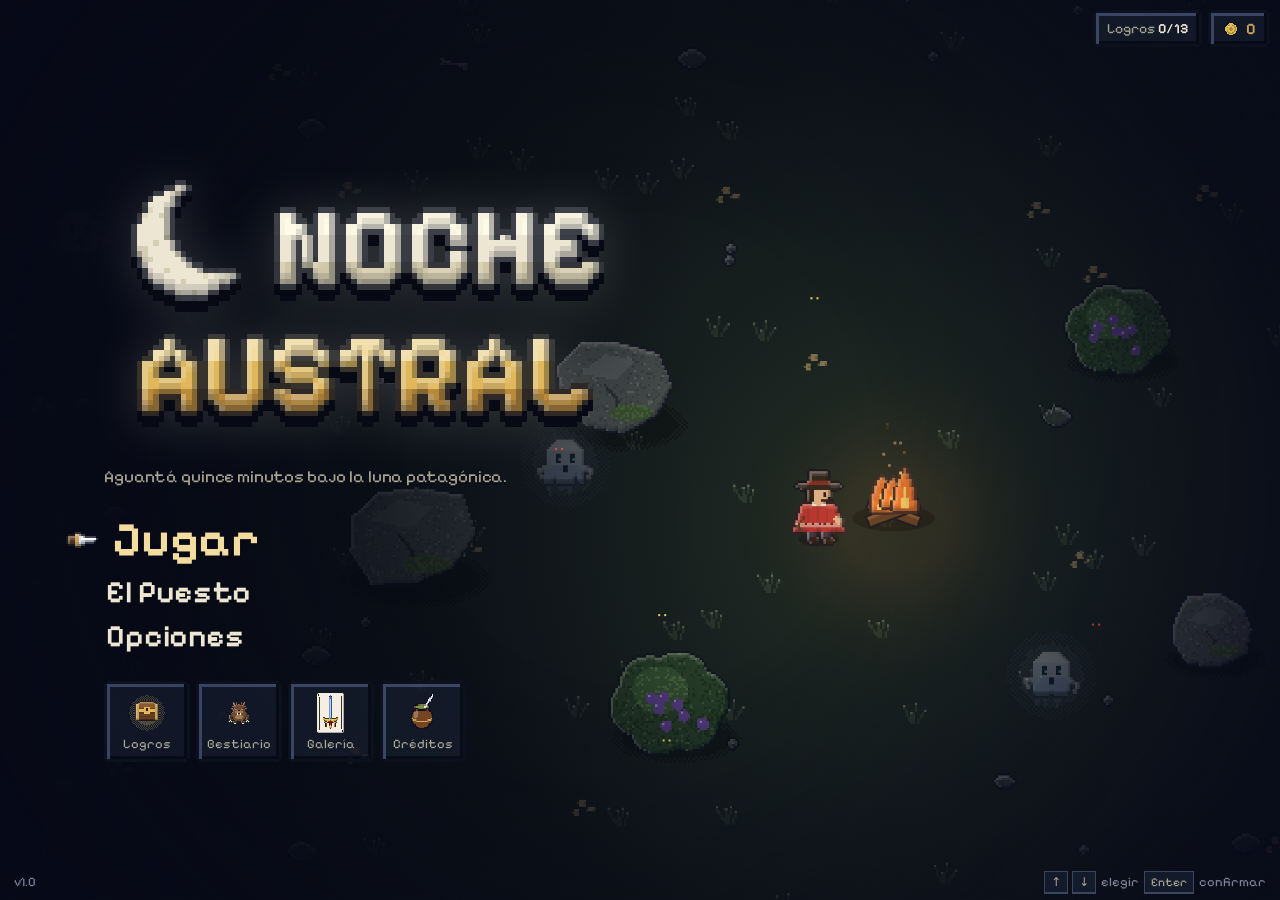
==== commit 4ef40052: "Mejor distinción al árbol de habilidades" ====
--- a/index.html
+++ b/index.html
@@ -6401,7 +6401,7 @@
         salida: { x: 320, y: 398, r: 34, label: 'Volver al menú' },
         perro: { x: 378, y: 300, r: 34, label: 'Acariciar al perro' }
       };
-      const PU_SOLID = [[320, 120, 60], [118, 168, 18], [548, 132, 40], [320, 256, 22], [132, 302, 32], [90, 330, 14], [380, 302, 12], [214, 206, 14], [352, 278, 6]];
+      const PU_SOLID = [[320, 120, 60], [118, 168, 18], [548, 132, 40], [320, 256, 22], [132, 302, 32], [90, 330, 14], [380, 302, 12], [214, 206, 14], [352, 278, 6], [162, 190, 8]];
       const CORRAL = { x: 392, y: 250, w: 188, h: 118 };
       function enterPuesto() {
         initAudio();
@@ -6514,8 +6514,56 @@
         cl.slice(half).forEach(blob);
         for (const P of o.pals) { b.tex(P[1], (x, y) => hash(x * 7 + sd, y * 5) < .12 ? rgb(P[2]) : hash(x * 3, y * 9 + sd) < .08 ? rgb(P[0]) : null); b.tex(P[2], (x, y) => hash(x * 5, y * 7 + sd) < .1 ? rgb(P[3]) : null); }
       }
-      function sprNire(bucket) { return puSpr('nire2_' + bucket, 200, b => treeDraw(b, { s: 1, seed: 7, full: .12 + bucket * .22, pals: [PAL_OTONO, PAL_ORO] })); }
-      function sprNireChico(v) { return puSpr('nch2_' + v, 120, b => treeDraw(b, { s: .52, seed: v * 11, full: .55 + (v % 3) * .15, pals: v % 2 ? [PAL_OTONO, PAL_ORO] : [PAL_VERDE] })); }
+      /* ---- el ñire de las habilidades se distingue: único árbol en otoño, en un claro con anillo de piedras,
+         apacheta con velas, una cinta por cada nudo aprendido (color de su rama) y aviso cuando hay algo para aprender ---- */
+      const PAL_VERDE2 = ['#1e2e1c', '#2e4a28', '#4a6a34', '#6a8c44'];
+      function sprNire(bucket) { return puSpr('nire3_' + bucket, 236, b => treeDraw(b, { s: 1.16, seed: 7, full: .12 + bucket * .22, pals: [PAL_OTONO, PAL_ORO] })); }
+      function sprNireChico(v) { return puSpr('nch3_' + v, 120, b => treeDraw(b, { s: .52, seed: v * 11, full: .45 + (v % 3) * .18, pals: v % 2 ? [PAL_VERDE] : [PAL_VERDE2] })); }
+      const NIRE_X = 118, NIRE_Y = 110, NIRE_GY = 188;
+      function sprNireRing(front) {
+        return puSpr('nring' + (front ? 1 : 0), 96, b => {
+          for (let i = 0; i < 16; i++) {
+            const a = i / 16 * TAU + .1, y = Math.sin(a); if (front !== (y > 0)) continue;
+            const x = Math.cos(a) * 38, yy = y * 11, r = 3.6 + hash(i, 8) * 1.4;
+            b.ell(x, yy, r, r * .72, i % 3 ? '#6a7078' : '#5d635e'); b.ell(x - .8, yy - 1, r * .45, r * .3, '#8e949c', 1);
+          }
+        });
+      }
+      function sprApacheta(f) {
+        return puSpr('apacheta' + f, 40, b => {
+          b.ellD(0, 9, 13, 3, [0, 0, 0], 2, .3, 0);
+          const st = [[-8, 6, 4.2], [0, 7, 4.8], [8, 6, 4], [-4, 1, 4], [4, 1.5, 3.8], [0, -4, 3.4], [-1, -8.5, 2.6]];
+          st.forEach(([x, y, r], i) => { b.ell(x, y, r, r * .75, ['#6a7078', '#5d635e', '#7a7e84'][i % 3]); b.ell(x - .8, y - .9, r * .4, r * .28, '#9aa0a8', 1); });
+          for (const [x, y] of [[-7, 1], [7, 2]]) { b.rect(x - 1, y - 5, 2, 5, '#e8e0c8'); const h = f ? 3 : 2.2; b.rect(x - .6, y - 5 - h, 1.4, h, '#ff9a3c', 2); b.rect(x - .3, y - 5 - h + .6, .8, h * .5, '#fff0a0', 2); }
+        });
+      }
+      function sprCinta(col, f) {
+        return puSpr('cinta2' + col + f, 28, b => {
+          b.rect(-2, -1.4, 4, 2.4, dk(col, .2));
+          b.line([[-.6, 0], [.4 + f * 1.2, 6], [f ? 2.4 : -1, 12.5]], 2.6, col, 0, 1, 2);
+          b.line([[.8, 0], [1.8 + f * .8, 5], [f ? 1 : 3, 9]], 1.8, lt(col, .1), 0, 1, 1.4);
+        });
+      }
+      function sprMarca() {
+        return puSpr('marca2', 30, b => { b.poly([[0, -10], [6.5, 0], [0, 10], [-6.5, 0]], '#e0b75a'); b.poly([[0, -6], [3.4, 0], [0, 1.6], [-2.8, -.8]], '#fff0b8', 1); b.dot(0, -.4, '#fff8e0', 1); });
+      }
+      const NIRE_CINTA = { b: [-60, -53, -46, -40, -35], c: [-27, -21, -15, -10, -5], p: [5, 10, 15, 21, 27], h: [35, 40, 46, 53, 60] };
+      function nireCanLearn() { for (const id in NIRE) if (nireState(id) === 'buy') return true; return false; }
+      function drawNireScene(t, own) {
+        dimg(sprNireRing(false), NIRE_X, NIRE_GY);
+        dimg(sprNire(Math.min(4, Math.ceil(own / 5))), NIRE_X, NIRE_Y);
+        // cintas: una por nudo aprendido, colgada de la copa con el color de su rama
+        for (const br of ['b', 'c', 'p', 'h']) {
+          const ids = Object.keys(NIRE).filter(k => NIRE[k].br === br);
+          ids.forEach((id, i) => {
+            if (!NI(id)) return; const x = NIRE_X + NIRE_CINTA[br][i], y = NIRE_Y - 3 + hash(i, br.charCodeAt(0)) * 8, f = ((t * 3 + i + x * .1) | 0) % 2;
+            dimg(sprCinta(NIRE_BR[br].col, f), x, y + 4);
+          });
+        }
+        dimg(sprNireRing(true), NIRE_X, NIRE_GY);
+        dimg(sprApacheta(Math.sin(t * 9) > 0 ? 1 : 0), NIRE_X + 44, NIRE_GY + 2);
+        if (nireCanLearn()) { const bob = Math.round(Math.sin(t * 3) * 2); dimg(sprMarca(), NIRE_X, NIRE_Y - 96 + bob); }
+      }
       /* ---- fogón: piedras en anillo, leños cruzados con cortes a la vista y fuego en capas ---- */
       function fireStones(front) {
         return puSpr('fst' + (front ? 1 : 0), 76, b => {
@@ -6866,10 +6914,10 @@
       function puDecor() {
         if (PU.decor) return PU.decor;
         const D = { tufts: [], shrubs: [], trees: [] }, H0 = PU_TOP + 14;
-        const busy = (x, y) => (x > 40 && x < 600 && y > 110 && y < 370) || (y >= 370 && Math.abs(x - 320) < 44) || (y < 130 && ((x > 240 && x < 400) || (x > 480 && x < 620) || (x > 50 && x < 190)));
+        const busy = (x, y) => Math.hypot((x - 118) / 92, (y - 186) / 40) < 1 || (x > 40 && x < 600 && y > 110 && y < 370) || (y >= 370 && Math.abs(x - 320) < 44) || (y < 130 && ((x > 240 && x < 400) || (x > 480 && x < 620) || (x > 50 && x < 190)));
         for (let k = 0; k < 420; k++) { const x = MTN_X0 + 100 + hash(k, 5) * (MTN_X1 - MTN_X0 - 200), y = H0 + hash(k, 9) * (PUH - H0 + 4); if (!busy(x, y)) D.tufts.push({ x, y, v: k % 3, ph: hash(k, 13) * TAU }); }
         for (let k = 0; k < 70; k++) { const x = MTN_X0 + 100 + hash(k, 21) * (MTN_X1 - MTN_X0 - 200), y = H0 + 10 + hash(k, 23) * (PUH - H0); if (!busy(x, y) && (x < 20 || x > 620 || y > 380 || y < 105)) D.shrubs.push({ x, y, v: k % 3 }); }
-        const core = [[30, 120, 1], [70, 100, 2], [200, 96, 3], [420, 98, 4], [610, 110, 5], [606, 200, 6], [28, 250, 7], [612, 370, 8], [24, 380, 9]];
+        const core = [[420, 98, 4], [610, 110, 5], [606, 200, 6], [20, 272, 7], [612, 370, 8], [24, 380, 9]];
         for (const t of core) D.trees.push({ x: t[0], y: t[1], v: t[2] });
         for (let k = 0; k < 44; k++) { const side = k % 2 ? -1 : 1, x = side < 0 ? -40 - hash(k, 31) * 560 : 680 + hash(k, 31) * 560, y = PU_TOP + 30 + hash(k, 33) * (PUH - PU_TOP - 10); D.trees.push({ x, y, v: (k % 9) + 1 }); }
         return PU.decor = D;
@@ -6895,6 +6943,7 @@
         if (F.length < 380) {
           emit('smoke', () => rnd(.1, .18), () => F.push({ k: 'smoke', x: 320 + rnd(-4, 4), y: 248, vx: rnd(-4, 4), vy: rnd(-22, -14), life: rnd(2.2, 3.2), max: 3.2, s: rnd(2, 3) }));
           emit('steam', () => rnd(.35, .6), () => F.push({ k: 'steam', x: 342, y: 271, vx: rnd(-6, -2), vy: -12, life: 1.1, max: 1.1, s: 1.5 }));
+          emit('glint', () => rnd(.18, .3), () => { if (nireCanLearn()) F.push({ k: 'glint', x: NIRE_X + rnd(-60, 60), y: NIRE_Y + rnd(-70, -5), vx: rnd(-4, 4), vy: rnd(6, 12), life: rnd(1, 1.6), max: 1.6 }); });
           emit('leaf', () => rnd(.5, 1.4), () => { const own = Object.keys(SAVE.nire).length; if (Math.random() < .4 + own * .03) F.push({ k: 'leaf', x: 118 + rnd(-60, 60), y: rnd(64, 100), vx: rnd(-6, 6), vy: rnd(10, 18), life: rnd(5, 7), max: 7, ph: rnd(0, TAU), col: ['#8a3222', '#b8482a', '#d8743a', '#e89a48'][(Math.random() * 4) | 0], gy: rnd(170, 230) }); });
           if (SAVE.puesto.fragua >= 1) {
             emit('spark', () => rnd(1.2, 2.8), () => { for (let i = 0; i < 9; i++) F.push({ k: 'spark', x: 132 + rnd(-8, 8), y: 280, vx: rnd(-40, 40), vy: rnd(-90, -40), life: rnd(.4, .8), max: .8 }); sfx(2400 + Math.random() * 800, .03, 'square', .006); });
@@ -6927,6 +6976,7 @@
           else if (f.k === 'steam' || f.k === 'breath') { const r = f.s + (1 - a) * 3; cx.globalAlpha = a * .45; cx.fillStyle = '#eef2f8'; cx.fillRect(f.x - r, f.y - r, r * 2, r * 2); }
           else if (f.k === 'leaf') { cx.globalAlpha = Math.min(1, f.life); cx.fillStyle = f.col; const w = Math.abs(Math.sin(PU.t * 4 + f.ph)) * 2 + .8; cx.fillRect(f.x - w / 2, f.y - 1, w, 2); }
           else if (f.k === 'spark') { cx.globalAlpha = a; cx.fillStyle = a > .5 ? '#fff0a0' : '#ff8a2a'; cx.fillRect(f.x, f.y, 1.6, 1.6); }
+          else if (f.k === 'glint') { const tw = Math.sin(PU.t * 14 + f.x) > 0; cx.globalAlpha = a; cx.fillStyle = '#ffe08a'; const x = Math.round(f.x), y = Math.round(f.y); cx.fillRect(x, y, 1.3, 1.3); if (tw) { cx.fillRect(x - 1.3, y, 1.3, 1.3); cx.fillRect(x + 1.3, y, 1.3, 1.3); cx.fillRect(x, y - 1.3, 1.3, 1.3); cx.fillRect(x, y + 1.3, 1.3, 1.3); } }
           else if (f.k === 'heart') { cx.globalAlpha = a; cx.fillStyle = '#e05a6a'; const x = f.x, y = f.y; cx.fillRect(x - 3, y - 2, 2, 2); cx.fillRect(x + 1, y - 2, 2, 2); cx.fillRect(x - 3, y, 6, 2); cx.fillRect(x - 2, y + 2, 4, 1); cx.fillRect(x - 1, y + 3, 2, 1); }
         }
         cx.globalAlpha = 1;
@@ -6978,7 +7028,7 @@
         for (const s of D.shrubs) if (vis(s.x)) add(s.y + 10, () => dimg(puShrub(s.v), s.x, s.y));
         for (const tf of D.tufts) if (vis(tf.x)) add(tf.y + 8, () => { const w = P.wind + Math.sin(t * 2.2 + tf.ph + tf.x * .02) * .35, lean = clamp(Math.round(w * 1.6), -2, 2); dimg(puTuft(tf.v, lean), tf.x, tf.y); });
         const own = Object.keys(SAVE.nire).length;
-        add(PU_INT.nire.y, () => dimg(sprNire(Math.min(4, Math.ceil(own / 5))), 118, 120));
+        add(PU_INT.nire.y, () => drawNireScene(t, own));
         add(170, () => {
           const lv = SAVE.puesto.rancho; dimg(lv >= 2 ? sprRancho(lv) : sprCarpa(), 320, lv >= 2 ? 112 : 118);
           if (lv >= 2) { drawTrophyBoard(); if (lv >= 3) drawFarol(372, 112, t); }
@@ -7028,12 +7078,13 @@
         if (lvF >= 1) light(132, 284, 92 * (1 + Math.sin(t * 6) * .06), .8);
         if (SAVE.puesto.rancho >= 2) light(358, 132, 62, .6);
         if (SAVE.puesto.rancho >= 3) light(372, 120, 50, .55);
-        light(506, 120, 50, .6);
+        light(506, 120, 50, .6); light(NIRE_X + 44, NIRE_GY - 4, 62, .65);
+        const nl = nireCanLearn(); if (nl) light(NIRE_X, NIRE_Y - 20, 95, .35 + Math.sin(t * 2) * .08);
         m2.setTransform(1, 0, 0, 1, 0, 0);
         cx.save(); cx.setTransform(1, 0, 0, 1, 0, 0); cx.drawImage(puMask, 0, 0); cx.restore();
         cx.save(); cx.globalCompositeOperation = 'lighter';
         const warm = (x, y, r, a, col) => { const X = sx(x), Y = sy(y), R = r * z, g = cx.createRadialGradient(X, Y, 0, X, Y, R); g.addColorStop(0, `rgba(${col || '255,140,60'},${a})`); g.addColorStop(1, 'rgba(255,120,40,0)'); cx.fillStyle = g; cx.fillRect(X - R, Y - R, R * 2, R * 2); };
-        warm(320, 262, 125 * fl, .17); if (lvF >= 1) warm(132, 284, 62 * (1 + Math.sin(t * 6) * .08), .15); warm(506, 120, 28, .12, '255,200,110');
+        warm(320, 262, 125 * fl, .17); if (lvF >= 1) warm(132, 284, 62 * (1 + Math.sin(t * 6) * .08), .15); warm(506, 120, 28, .12, '255,200,110'); warm(NIRE_X + 44, NIRE_GY - 6, 30, .14, '255,190,100'); if (nl) warm(NIRE_X, NIRE_Y - 30, 70, .09 + Math.sin(t * 2) * .03, '255,210,120');
         cx.restore();
         // cartel del lugar cercano, sobre el personaje
         if (P.near && !P.ui) {
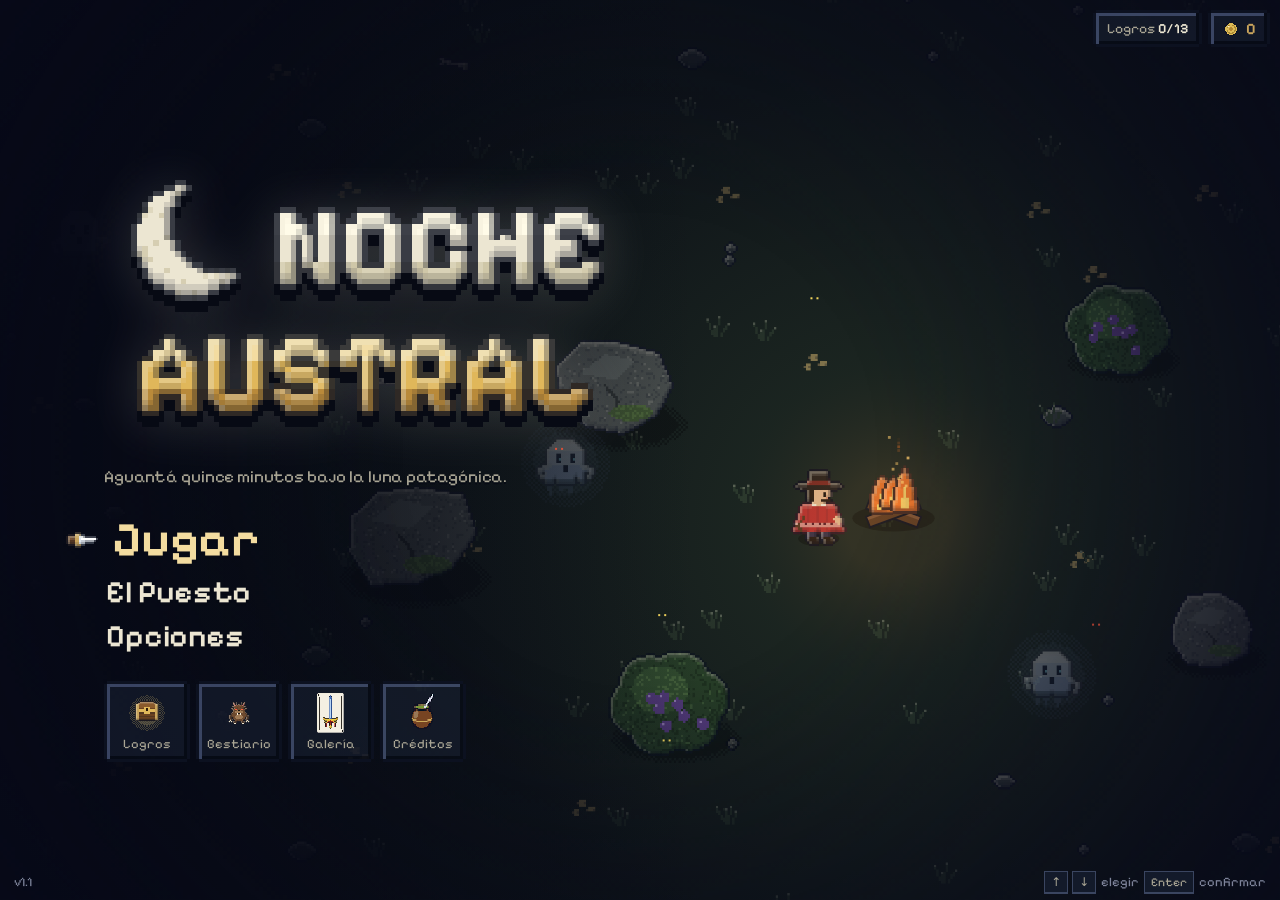
==== commit cce078cf: "Cambia el diseño de sprites caballos. Mejora las luces y sombras. Agrega opción de fps y modificar g" ====
--- a/index.html
+++ b/index.html
@@ -2174,10 +2174,115 @@
         font-size: 18px
       }
     }
+
+    #fpsMeter {
+      position: fixed;
+      left: 50%;
+      transform: translateX(-50%);
+      top: calc(50px + env(safe-area-inset-top, 0px));
+      white-space: nowrap;
+      z-index: 9999;
+      pointer-events: none;
+      display: none;
+      font: 600 12px/1 "Pixelify Sans", "Trebuchet MS", monospace;
+      color: #cfe8c4;
+      background: rgba(10, 12, 20, .72);
+      padding: 5px 7px;
+      border-radius: 3px;
+      letter-spacing: .3px
+    }
+
+    #fpsMeter.on {
+      display: block
+    }
+
+    #fpsMeter.mid {
+      color: #f2d45c
+    }
+
+    #fpsMeter.bad {
+      color: #ff7a6a
+    }
+
+    /* selección de personaje: en escritorio entra entera sin scroll, la vista previa se achica según el alto */
+    @media (min-width:641px) {
+      #cpv {
+        height: clamp(104px, calc(100vh - 390px), 210px)
+      }
+
+      #vChars .cprev p {
+        min-height: 0
+      }
+    }
+
+    @media (min-width:641px) and (max-height:600px) {
+      #vChars h2 {
+        margin-top: 2px;
+        font-size: 22px
+      }
+
+      #vChars .char .pv {
+        width: 52px;
+        height: 52px
+      }
+
+      #vChars .char {
+        padding: 2px 2px 4px
+      }
+
+      #vChars .cprev p {
+        margin: 2px 0 6px;
+        font-size: 13px
+      }
+
+      #vChars .btns {
+        margin-top: 6px
+      }
+    }
+
+    /* tarjetas con botones (caballos del corral, facones): en pantallas angostas los botones pasan a una fila propia */
+    @media (max-width:640px) {
+      .card:has(> .kbtns) {
+        flex-wrap: wrap;
+        row-gap: 8px
+      }
+
+      .card:has(> .kbtns)>.ct {
+        flex: 1 1 0;
+        min-width: 0
+      }
+
+      .card>.kbtns {
+        flex: 1 1 100%;
+        margin-left: 0;
+        justify-content: stretch;
+        flex-wrap: nowrap
+      }
+
+      .card>.kbtns .btn {
+        flex: 1 1 0;
+        min-width: 0;
+        white-space: normal;
+        line-height: 1.15;
+        padding: 6px 4px;
+        font-size: 12px;
+        justify-content: center;
+        text-align: center
+      }
+
+      .card:has(> .kbtns) .ct small {
+        overflow-wrap: anywhere
+      }
+
+      .card:has(> .kbtns) {
+        padding-right: 10px
+      }
+    }
   </style>
 </head>
 
 <body>
+  <div id="fpsMeter"></div>
   <canvas id="c" aria-label="Área de juego"></canvas>
 
   <div id="hud">
@@ -2298,8 +2403,11 @@
         </div>
         <label class="tog"><input type="checkbox" id="optNums"> Números de daño</label>
         <label class="tog"><input type="checkbox" id="optShake"> Sacudida de pantalla</label>
+        <label class="tog"><input type="checkbox" id="optDark"> Oscuridad nocturna (desactivada: todo iluminado)</label>
         <label class="tog"><input type="checkbox" id="optFastChest"> Cofres rápidos (sin animación)</label>
         <label class="tog"><input type="checkbox" id="optGlass"> Paneles translúcidos (desactivados: opacos)</label>
+        <label class="tog"><input type="checkbox" id="optLow"> Gráficos bajos (más fluido en equipos lentos)</label>
+        <label class="tog"><input type="checkbox" id="optFps"> Mostrar FPS</label>
         <h3 class="subh">Controles</h3>
         <p class="ctrl"><kbd>WASD</kbd> o flechas para moverte; en el celular, arrastrá el dedo en cualquier parte.
           <kbd>Espacio</kbd> o <kbd>Shift</kbd> para el dash. <kbd>P</kbd> o <kbd>Esc</kbd> para pausar. <kbd>H</kbd>
@@ -2406,9 +2514,10 @@
       const reduceMotion = matchMedia('(prefers-reduced-motion: reduce)').matches;
       const FONT = '"Pixelify Sans","Trebuchet MS",sans-serif';
 
-      let W = 0, H = 0, DPR = 1, ZOOM = 1, vignette = null;
+      let W = 0, H = 0, DPR = 1, ZOOM = 1, vignette = null, GFX_LOW = false;
       function resize() {
-        DPR = Math.min(window.devicePixelRatio || 1, 2);
+        // en gráficos bajos se dibuja a 1 píxel por píxel CSS: en pantallas de alta densidad es 4 veces menos trabajo
+        DPR = GFX_LOW ? 1 : Math.min(window.devicePixelRatio || 1, 2);
         W = window.innerWidth; H = window.innerHeight;
         cv.width = Math.round(W * DPR); cv.height = Math.round(H * DPR);
         ZOOM = clamp(Math.min(W, H) / 620, 0.62, 1.1);
@@ -2758,7 +2867,7 @@
       const SAVE_KEY = 'noche-austral-v1';
       const DEF_SAVE = () => ({
         gold: 0, spent: 0, shop: {}, ach: {}, hyper: false,
-        bestiary: {}, stats: { kills: 0, runs: 0, chests: 0, evos: 0, bosses: 0, best: {} }, opts: { music: .6, sfx: .8, nums: true, shake: true, fastChest: false, clearUI: true }
+        bestiary: {}, stats: { kills: 0, runs: 0, chests: 0, evos: 0, bosses: 0, best: {} }, opts: { music: .6, sfx: .8, nums: true, shake: true, fastChest: false, clearUI: true, dark: true, gfx: 'alto', fps: false }
       });
       let SAVE = DEF_SAVE();
       function loadSave() {
@@ -2771,6 +2880,7 @@
       }
       function writeSave() { try { localStorage.setItem(SAVE_KEY, JSON.stringify(SAVE)); } catch (e) { } }
       loadSave();
+      GFX_LOW = SAVE.opts.gfx === 'bajo'; resize();
       document.documentElement.classList.toggle('clear', SAVE.opts.clearUI !== false);
       const SHOP = {
         fuerza: { name: 'Fuerza', desc: '+5% de daño por nivel.', max: 5, cost: 120, icon: 'yerba' },
@@ -3862,9 +3972,9 @@
           weapons: [], passives: [], level: 1, xp: 0, xpNext: xpNeed(1), kills: 0,
           enemies: [], proj: [], ebul: [], gems: [], picks: [], parts: [], texts: [], fx: [], timers: [],
           rerolls: 3 + shopLvl('otramano') + (NI('p3') ? 1 : 0), spawnAcc: 0, bigGem: null, dmgBy: {}, shake: 0, hurtFlash: 0, endless: false, nextMandinga: 0,
-          pendingLevels: 0, pendingChests: 0, mat: { cuero: 0, hueso: 0, hierro: 0 }, matBanked: {}, famaGiven: 0, eliteK: 0, miniK: 0, bossK: 0, whistled: false, tamed: null, horseKept: false, secondWind: false, mounts: [], ride: null, herdSeed: (Math.random() * 1e5) | 0, herdCD: new Map(), herdAct: new Set(), herdScan: 0, tumble: 0, herdTip: false, events: buildEvents(), cracks: [], crackNext: 100, endAcc: 0, invDirty: true, choiceLock: 0
+          pendingLevels: 0, pendingChests: 0, mat: { cuero: 0, hueso: 0, hierro: 0 }, matBanked: {}, famaGiven: 0, eliteK: 0, miniK: 0, bossK: 0, whistled: false, tamed: null, horseKept: false, secondWind: false, mounts: [], ride: null, herdSeed: (Math.random() * 1e5) | 0, terrSeed: (Math.random() * 997) | 0, marks: [], ripples: [], crit: [], critT: 1.5, tw: [], twT: 0, ani: new Map(), aniScan: 0, aniNear: null, aniTip: false, wetTip: false, pWet: false, stepAcc: 0, stepSide: 1, splT: 0, birdT: 0, crkT: 2, star: null, howlT: -99, herdCD: new Map(), herdAct: new Set(), herdScan: 0, tumble: 0, herdTip: false, events: buildEvents(), cracks: [], crackNext: 100, endAcc: 0, invDirty: true, choiceLock: 0
         };
-        ST = null; obsCache.clear();
+        ST = null; obsCache.clear(); TCACHE.clear();
         for (const e of freeE) e.dead = true;
         addWeapon(CHARS[charId].weapon);
         recompute(); S.player.hp = ST.maxHp;
@@ -3967,9 +4077,10 @@
         const e = freeE.pop() || {};
         e.type = type; e.x = x; e.y = y; e.r = T.r; e.hp = e.maxHp = T.hp * hm; e.spd = T.spd * rnd(.82, 1.18) * (S.hyper ? 1.25 : 1); e.dmg = T.dmg * dmgMult(); e.xp = T.xp;
         e.dead = false; e.gone = false; e.mini = false; e.capT = 0; e.cw = 0; e.cdmg = 0; e.howl = undefined; e.enr = false; e.flash = 0; e.kx = 0; e.ky = 0; e.imm = {}; e.slowT = 0; e.elite = false; e.boss = false; e.chest = false;
-        e.vx = 0; e.vy = 0; e.life = 0; e.straight = false; e.prop = !!T.prop; e.shoot = rnd(1.5, 3); e.scale = 1; e.oa = Math.random() * TAU; e.orad = rnd(80, 260); e.odir = Math.random() < .5 ? -1 : 1; e.phase = null; e.ch = undefined; e.summon = 6; e.aimT = 0; e.wob = Math.random() * TAU;
+        e.vx = 0; e.vy = 0; e.life = 0; e.straight = false; e.prop = !!T.prop; e.shoot = rnd(1.5, 3); e.scale = 1; e.oa = Math.random() * TAU; e.orad = rnd(80, 260); e.odir = Math.random() < .5 ? -1 : 1; e.phase = null; e.ch = undefined; e.summon = 6; e.aimT = 0; e.wob = Math.random() * TAU; e._wtT = 0; e._wet = false; e._md = 0;
         if (opt) Object.assign(e, opt);
         S.enemies.push(e);
+        if (type === 'lobizon') howlFar();
         return e;
       }
       function updateWeather(dt) {
@@ -4153,6 +4264,7 @@
           if (S.fx.length < 320) S.fx.push({ type: 'death', x: e.x, y: e.y, etype: e.type, scale: 1, frame: 0, tilt: 0, life: .26, max: .26, vx: 0, vy: 0, spin: 0, rot: 0 });
           sfx(900, .08, 'square', .03, .5); return;
         }
+        if (Math.random() < .3) addMark(e.x, e.y + e.r * .6, 0, 'stain', 12, ETYPES[e.type].col, e.r * .75);
         e.dead = true; S.kills++; SAVE.stats.kills++; SAVE.bestiary[e.type] = (SAVE.bestiary[e.type] || 0) + 1;
         if (e.boss && e.type !== 'mandinga') SAVE.stats.bosses++;
         S.combo++; S.comboT = 2.2; if (S.combo > S.comboBest) S.comboBest = S.combo;
@@ -4240,6 +4352,7 @@
         }
       }
       function burst(x, y, n, col, sp, bx, by) {
+        if (GFX_LOW) n = Math.ceil(n / 2);
         for (let i = 0; i < n && S.parts.length < 600; i++) {
           const a = Math.random() * TAU, v = rnd(.3, 1) * sp;
           S.parts.push({ x, y, vx: Math.cos(a) * v + (bx || 0) * .45, vy: Math.sin(a) * v + (by || 0) * .45, life: rnd(.25, .5), max: .5, col, size: rnd(2, 4) });
@@ -4464,6 +4577,7 @@
       function update(dt) {
         S.t += dt;
         const P = S.player;
+        S.pWet = terrWet(P.x, P.y);
         const [ix, iy] = inputVec(), l = Math.hypot(ix, iy);
         P.moving = l > .05;
         P.dashCD -= dt;
@@ -4473,7 +4587,7 @@
           if (S.arc.has('caballoBastos')) { S.trailT -= dt; if (S.trailT <= 0) { S.trailT = .035; S.zones.push({ x: P.x, y: P.y, R: 24, life: 2.2, max: 2.2, tick: 0, dmg: 8 + 3 * S.t / 60, w: PWF, fire: true }); } }
         } else {
           if (P.moving) { P.fx = ix / l; P.fy = iy / l; if (Math.abs(ix) > .1) P.face = ix > 0 ? 1 : -1; }
-          const RM = S.ride && MOUNTS[S.ride.kind], spd = RM ? ST.speed * RM.spd * (S.ride.spdK || 1) : ST.speed;
+          const RM = S.ride && MOUNTS[S.ride.kind], spd = (RM ? ST.speed * RM.spd * (S.ride.spdK || 1) : ST.speed) * (S.pWet ? (RM ? .82 : (MAP().ice ? .78 : .72)) : 1);
           const k = Math.min(1, (RM ? RM.acc * (MAP().ice ? .45 : 1) * (S.ride.buck ? .35 : 1) : MAP().ice ? 3.2 : 30) * dt);
           P.vx += (ix * spd - P.vx) * k; P.vy += (iy * spd - P.vy) * k;
           P.x += P.vx * dt; P.y += P.vy * dt;
@@ -4488,6 +4602,7 @@
         S.achT -= dt; if (S.achT <= 0) { S.achT = 1; checkAch(); }
         if (ST.regen > 0) P.hp = Math.min(ST.maxHp, P.hp + ST.regen * dt);
         S.healBudget = Math.min(BAL.healCap, (S.healBudget || 0) + BAL.healCap * dt);
+        worldUpdate(dt);
         S.dpsEMA = (S.dpsEMA || 0) + ((S.dmgFrame || 0) / dt - (S.dpsEMA || 0)) * Math.min(1, dt / 20); S.dmgFrame = 0;
 
         const tm = S.timers;
@@ -4583,6 +4698,10 @@
               if (fo > 0) { const tx = P.x + Math.cos(e.oa) * e.orad * fo - e.x, ty = P.y + Math.sin(e.oa) * e.orad * fo - e.y, td = Math.hypot(tx, ty) || 1; dx = tx / td; dy = ty / td; }
             }
             let sp = e.spd * sl * clamp(1 - Math.hypot(e.kx, e.ky) / 220, 0, 1);
+            if (!ETYPES[e.type].fly && !e.boss && e.type !== 'mandinga') {
+              e._wtT -= dt; if (e._wtT <= 0) { e._wtT = .18 + Math.random() * .1; e._wet = terrWet(e.x, e.y); }
+              if (e._wet) { sp *= .75; if (ETYPES[e.type].w >= 1.3 && Math.abs(e.x - P.x) < hwS && Math.abs(e.y - P.y) < hhS) { e._md += sp * dt; if (e._md > 24) { e._md = 0; addMark(e.x, e.y + e.r * .8, Math.atan2(dy, dx), 'paw', 10); } } }
+            }
             // embestida de las élites cuerpo a cuerpo: se frenan, marcan la línea y cargan
             if (e.elite && !e.boss && !e.mini && !ETYPES[e.type].ranged && e.type !== 'mandinga') {
               e.ch = (e.ch === undefined ? rnd(1.5, 3) : e.ch) - dt; e.dashLen = 430 * .45 + e.r;
@@ -4731,12 +4850,19 @@
       function drawGround(px, py) {
         const T = 96, hw = W / 2 / ZOOM + T, hh = H / 2 / ZOOM + T;
         const tx0 = Math.floor((px - hw) / T), tx1 = Math.floor((px + hw) / T), ty0 = Math.floor((py - hh) / T), ty1 = Math.floor((py + hh) / T);
-        const ice = MAP().decor === 'ice', D = decorSpr();
+        const ice = MAP().decor === 'ice', D = decorSpr(), V = vivoSpr();
+        if (S) drawTerrain(px, py);
         for (let tx = tx0; tx <= tx1; tx++) for (let ty = ty0; ty <= ty1; ty++) {
           for (let k = 0; k < 3; k++) {
             const h1 = hash(tx * 3 + k, ty * 7 - k), h2 = hash(tx * 5 - k, ty * 3 + k * 11), h3 = hash(tx + k * 17, ty - k * 5);
             const x = tx * T + h1 * T, y = ty * T + h2 * T;
-            if (h3 < .6) { if (ice) { if (h3 < .3) dimg(D.crack[k & 1], x + 8, y + 3); } else dimg(D.tuft[(h2 * 3) | 0], x + 3, y - 3); }
+            if (S && terrWet(x, y)) {
+              if (ice) { if (h3 < .25) dimg(V.drift, x, y); }
+              else if (h3 < .5) swayDraw(V.reed[(h2 * 2) | 0], x + 3, y - 4, h1, 1.3);
+              else if (h3 < .62) { cx.globalAlpha = .2 + .5 * Math.max(0, Math.sin(S.t * 2.2 + h1 * 40)); dimg(V.glint, x, y); cx.globalAlpha = 1; }
+              continue;
+            }
+            if (h3 < .6) { if (ice) { if (h3 < .3) dimg(D.crack[k & 1], x + 8, y + 3); } else swayDraw(D.tuft[(h2 * 3) | 0], x + 3, y - 3, h1, 1); }
             else if (h3 < .85) dimg(D.stone[Math.min(2, (h1 * 3) | 0)], x, y);
             else if (h3 < .97) dimg(ice ? D.patch : D.flower, x, y + 2);
             else { if (ice) cx.globalAlpha = .5; dimg(D.bone, x, y + 1); cx.globalAlpha = 1; }
@@ -4880,15 +5006,7 @@
           }
           if (e.phase === 'aim') { const a = Math.atan2(e.cdy, e.cdx); cx.save(); cx.translate(e.x, e.y); cx.rotate(a); cx.globalAlpha = .25 + .25 * Math.sin(S.t * 30); cx.fillStyle = '#ff3c3c'; cx.fillRect(0, -e.r * .8, e.dashLen || (560 * .55 + e.r), e.r * 1.6); cx.globalAlpha = 1; cx.restore(); }
           if (e.elite) { cx.strokeStyle = e.type === 'mandinga' ? 'rgba(255,60,60,.7)' : 'rgba(224,183,90,.75)'; cx.lineWidth = 2; cx.beginPath(); cx.arc(e.x, e.y, e.r + 5 + Math.sin(S.t * 6) * 1.5, 0, TAU); cx.stroke(); }
-          if (sp.frames.length > 1 && ETYPES[e.type].fly) {
-            const fr = sp.frames[((S.t * 9 + e.wob * 4) | 0) % sp.frames.length], img = e.flash > 0 ? fr.flash : fr.img;
-            cx.save(); cx.translate(e.x, e.y + bob); cx.rotate(clamp((e.mvx || 0) / 140, -1, 1) * .28);
-            cx.globalAlpha = .9; cx.drawImage(img, -sz / 2, -sz / 2, sz, sz); cx.globalAlpha = 1; cx.restore();
-          } else if (sp.frames.length > 1) {
-            const fz = S.freezeT > 0, fr = sp.frames[fz ? 0 : ((S.t * 8 + e.wob * 3) | 0) % sp.frames.length], img = e.flash > 0 ? fr.flash : fr.img;
-            const sq = fz ? 0 : Math.sin(S.t * 16 + e.wob) * .02, fl = (e.mvx || 0) < -5 ? -1 : 1;
-            cx.save(); cx.translate(e.x, e.y); cx.scale(fl * (1 - sq), 1 + sq); cx.drawImage(img, -sz / 2, -sz / 2, sz, sz); cx.restore();
-          } else cx.drawImage(e.flash > 0 ? sp.flash : sp.img, e.x - sz / 2, e.y - sz / 2 + bob, sz, sz);
+          blitEnemy(e, sp, sz, bob);
           if (S.freezeT > 0 && e.type !== 'mandinga' && !e.prop) { cx.fillStyle = 'rgba(160,220,255,.4)'; cx.beginPath(); cx.arc(e.x, e.y, e.r * 1.05, 0, TAU); cx.fill(); }
           if (e.elite && e.type !== 'mandinga') {
             const bw = Math.min(e.r * 2, 90), f = clamp(e.hp / e.maxHp, 0, 1);
@@ -5040,6 +5158,8 @@
         }
         cx.globalAlpha = 1;
 
+      }
+      function drawTexts() {
         cx.font = `600 13px ${FONT}`; cx.textAlign = 'center'; cx.lineWidth = 3; cx.strokeStyle = 'rgba(0,0,0,.75)';
         const fN = `600 13px ${FONT}`, fB = `700 19px ${FONT}`;
         for (const t of S.texts) { cx.globalAlpha = clamp(t.life / .3, 0, 1); if (t.big) cx.font = fB; cx.strokeText(t.txt, t.x, t.y); cx.fillStyle = t.col; cx.fillText(t.txt, t.x, t.y); if (t.big) cx.font = fN; }
@@ -5057,10 +5177,13 @@
         if (S && S.shake > 0 && !reduceMotion && SAVE.opts.shake) { sx = rnd(-1, 1) * S.shake * 6; sy = rnd(-1, 1) * S.shake * 6; }
         cx.save(); cx.translate(W / 2 + sx, H / 2 + sy); cx.scale(ZOOM, ZOOM); cx.translate(-P.x, -P.y);
         drawGround(P.x, P.y);
+        drawMarks(); drawAnimitas(); drawCrits(false);
         if (S) drawWorld();
+        drawCrits(true);
         cx.restore();
+        const NS = nightState(), lit = drawLighting(sx, sy, NS); drawOverlay(sx, sy); drawSky(NS);
         if (S && S.weather) drawWeather(dt);
-        cx.drawImage(vignette, 0, 0, W, H);
+        if (!lit) cx.drawImage(vignette, 0, 0, W, H);
         if (!S) return;
         if (S.freezeT > 0) { cx.fillStyle = 'rgba(120,190,255,.10)'; cx.fillRect(0, 0, W, H); }
         if (S.whiteFlash > 0) { cx.fillStyle = `rgba(255,250,235,${Math.min(.6, S.whiteFlash * 1.6)})`; cx.fillRect(0, 0, W, H); }
@@ -5256,7 +5379,7 @@
       }
       function renderOpts() {
         $('optMusic').value = SAVE.opts.music; $('optSfx').value = SAVE.opts.sfx;
-        $('optNums').checked = !!SAVE.opts.nums; $('optShake').checked = !!SAVE.opts.shake; $('optFastChest').checked = !!SAVE.opts.fastChest; $('optGlass').checked = SAVE.opts.clearUI !== false;
+        $('optNums').checked = !!SAVE.opts.nums; $('optShake').checked = !!SAVE.opts.shake; $('optDark').checked = SAVE.opts.dark !== false; $('optLow').checked = SAVE.opts.gfx === 'bajo'; $('optFps').checked = !!SAVE.opts.fps; $('optFastChest').checked = !!SAVE.opts.fastChest; $('optGlass').checked = SAVE.opts.clearUI !== false;
         $('resetSave').textContent = 'Borrar todo el progreso'; resetArm = false;
       }
       let resetArm = false, refundArm = false;
@@ -5291,6 +5414,9 @@
       $('optSfx').addEventListener('input', () => { SAVE.opts.sfx = +$('optSfx').value; writeSave(); initAudio(); sfx(880, .08, 'triangle', .05); });
       $('optNums').addEventListener('change', () => { SAVE.opts.nums = $('optNums').checked; writeSave(); });
       $('optShake').addEventListener('change', () => { SAVE.opts.shake = $('optShake').checked; writeSave(); });
+      $('optDark').addEventListener('change', () => { SAVE.opts.dark = $('optDark').checked; writeSave(); });
+      $('optLow').addEventListener('change', () => { SAVE.opts.gfx = $('optLow').checked ? 'bajo' : 'alto'; GFX_LOW = SAVE.opts.gfx === 'bajo'; writeSave(); resize(); });
+      $('optFps').addEventListener('change', () => { SAVE.opts.fps = $('optFps').checked; writeSave(); $('fpsMeter').classList.toggle('on', SAVE.opts.fps); });
       $('optFastChest').addEventListener('change', () => { SAVE.opts.fastChest = $('optFastChest').checked; writeSave(); });
       $('optGlass').addEventListener('change', () => { SAVE.opts.clearUI = $('optGlass').checked; document.documentElement.classList.toggle('clear', SAVE.opts.clearUI); writeSave(); });
       $('resetSave').addEventListener('click', () => {
@@ -5440,7 +5566,7 @@
 
 
       /* ---------------- pantalla de título ---------------- */
-      const VERSION = 'v1.0';
+      const VERSION = 'v1.1';
       // marcos 9-slice en pixel art para paneles y botones (se generan una vez y quedan como variables CSS)
       function nineSlice(n, paint) {
         const c = document.createElement('canvas'); c.width = c.height = n; const g = c.getContext('2d');
@@ -5564,6 +5690,19 @@
         else { const lg = cx.createLinearGradient(0, 0, 0, H * .72); lg.addColorStop(0, 'rgba(6,9,20,.55)'); lg.addColorStop(1, 'rgba(6,9,20,0)'); cx.fillStyle = lg; cx.fillRect(0, 0, W, H * .72); }
       }
 
+      // reserva el alto del texto más largo posible, así el panel no cambia de tamaño al cambiar la selección
+      const RSV = new Map();
+      function reserveText(el, key, variants, html) {
+        if (!el || !el.offsetWidth) return;
+        const ck = key + '|' + el.offsetWidth; let h = RSV.get(ck);
+        if (h === undefined) {
+          const keep = html ? el.innerHTML : el.textContent; el.style.minHeight = ''; h = 0;
+          for (const v of variants) { if (html) el.innerHTML = v; else el.textContent = v; h = Math.max(h, el.offsetHeight); }
+          if (html) el.innerHTML = keep; else el.textContent = keep; RSV.set(ck, h);
+        }
+        el.style.minHeight = h + 'px';
+      }
+      window.addEventListener('resize', () => RSV.clear());
       // selector de personaje con vista previa grande
       let pvChar = null;
       function charPreview(k) {
@@ -5572,6 +5711,9 @@
         $('cpWeapon').innerHTML = `${w.icon} ${w.name}`;
         $('cpPerk').textContent = ok ? `${c.perk}. ${CHAR_BIO[k] || ''}` : lockTxt(c.lock);
         $('cpGo').disabled = !ok;
+        const ks = Object.keys(CHARS);
+        reserveText($('cpPerk'), 'perk', ks.map(q => `${CHARS[q].perk}. ${CHAR_BIO[q] || ''}`).concat(ks.map(q => lockTxt(CHARS[q].lock))));
+        reserveText($('cpWeapon'), 'weap', ks.map(q => `${WEAPONS[CHARS[q].weapon].icon} ${WEAPONS[CHARS[q].weapon].name}`), true);
         document.querySelectorAll('#chars .char').forEach(b => b.classList.toggle('sel', b.dataset.c === k));
       }
       const CHAR_BIO = {
@@ -5606,6 +5748,18 @@
         set('exGal', cardURL('anchoEspadas')); set('exCred', iconURL('mate'));
       })();
       $('verTxt').textContent = VERSION;
+      // modo prueba: tocar la versión 7 veces seguidas carga oro, materiales y fama al máximo
+      (() => {
+        const el = $('verTxt'); let n = 0, tm = 0;
+        el.style.pointerEvents = 'auto'; el.style.padding = '8px 10px'; el.style.margin = '-8px -10px'; el.style.cursor = 'default'; el.style.touchAction = 'manipulation';
+        el.addEventListener('click', ev => {
+          ev.stopPropagation(); clearTimeout(tm); tm = setTimeout(() => { n = 0; }, 2000);
+          if (++n < 7) return; n = 0;
+          SAVE.gold = 999999; SAVE.mat = { cuero: 9999, hueso: 9999, hierro: 9999 }; SAVE.fama = 9999; SAVE.dev = true; devHorse(); writeSave(); renderGold();
+          initAudio(); sfx(660, .08, 'triangle', .05); setTimeout(() => sfx(990, .12, 'triangle', .05), 70);
+          banner('Modo prueba activado');
+        });
+      })();
 
       $('chars').addEventListener('focusin', ev => { const c = ev.target.closest('.char'); if (c) { charPreview(c.dataset.c); } });
       $('chars').addEventListener('mouseover', ev => { const c = ev.target.closest('.char'); if (c && c.dataset.c !== pvChar) charPreview(c.dataset.c); });
@@ -5714,27 +5868,60 @@
         b.ell(h[0] + Math.sin(a2) * .8, h[1] + Math.cos(a2) * .8, w * .55, 1.3, hoof);
       }
       function horseDraw(b, pose, ph, saddle, pel) {
-        const PL = PELAJES[pel] || PELAJES.zaino, body = PL.body, far = dk(body, .3), mane = PL.mane, hoof = '#16100c', sock = '#ece4cc', L = (o, f) => legA(pose, ph, o, f);
-        aLeg(b, [-12, 5], L(Math.PI, 0), 18, far, hoof, 4);
-        aLeg(b, [13, 5], L(Math.PI * 1.5, 1), 18, far, hoof, 4);
-        // la cola se levanta en la coz y en el salto
-        const tail = pose === 'kick' ? [[-19, -5], [-27, -9], [-31, -3]] : pose === 'salto' ? [[-19, -5], [-26, -4], [-29, 4]] : [[-19, -5], [-25, 2], [-24, 13]];
-        b.line(tail, 4.4, mane, 0, 1, 2);
-        b.ell(0, 0, 19, 10, body); b.ell(-11, -1, 10, 10.5, body); b.ell(12, 0, 9, 10, body);
-        // en la coz baja la cabeza; empinado la levanta
-        const hd = pose === 'kick' ? [4, 8] : pose === 'rear' ? [-2, -3] : [0, 0], X = v => v + hd[0] * ((v - 9) / 20), Y = v => v + hd[1] * ((-v - 5) / 20);
-        b.poly([[9, -6], [X(15), Y(-21)], [X(22), Y(-23)], [20, -5]], body);
-        b.line([[X(21), Y(-22)], [X(30), Y(-15)]], 7, body, 0, 1, 5);
-        b.ell(X(21.5), Y(-21.5), 5, 5, body);
-        b.poly([[X(17.5), Y(-25)], [X(18.5) - (pose === 'kick' ? 2 : 0), Y(-31) + (pose === 'kick' ? 2 : 0)], [X(21.5), Y(-26)]], body);
-        b.tex(body, (x, y) => PL.spots && hash((x >> 2) * 7, (y >> 2) * 5) < .4 ? [236, 230, 214] : hash(x * 3, y * 5 + 2) < .1 ? dk(body, .15) : null);
-        b.line([[X(16.5), Y(-26)], [X(13), Y(-16)], [9, -6]], 3.4, mane, 1);
-        b.line([[X(20), Y(-26)], [X(23.5), Y(-27.5)]], 2, mane, 1);
-        b.dot(X(23), Y(-22.5), '#0c0806', 1); b.dot(X(29.5), Y(-15.5), '#2a1a10', 1);
-        b.line([[X(24), Y(-24)], [X(28), Y(-17.5)]], 1.3, sock, 1);
-        if (saddle) { b.ell(-1, -9.5, 8.5, 3.6, '#e8dcc0'); b.tex('#e8dcc0', (x, y) => ((x + y) % 3 === 0) ? [214, 200, 170] : null); b.rect(-9.5, -9, 17, 2.6, '#7a2a22'); b.line([[-1, -7], [-1, 6]], 1.1, '#3a2a1a', 1); }
-        aLeg(b, [-10, 6], L(0, 0), 18, body, hoof, 4.4, sock);
-        aLeg(b, [14, 6], L(Math.PI * .5, 1), 18, body, hoof, 4.4);
+        // caballo criollo de perfil. Proporciones: alzada ≈ largo del cuerpo, alto del cuerpo ≈ largo de la pata
+        const PL = PELAJES[pel] || PELAJES.zaino, body = PL.body, far = dk(body, .32), mane = PL.mane, hoof = '#16100c', sock = '#ece4cc', L = (o, f) => legA(pose, ph, o, f);
+        // pata afinada con articulación: codo/babilla -> rodilla/garrón -> casco
+        const leg = (hip, A, l1, l2, w1, wk, w2, col, sk, hind) => {
+          const a1 = A[0] + (hind ? -.34 : 0), a2 = A[1] + (hind ? .02 : 0);
+          const k = [hip[0] + Math.sin(a1) * l1, hip[1] + Math.cos(a1) * l1], f = [k[0] + Math.sin(a2) * l2, k[1] + Math.cos(a2) * l2];
+          b.line([hip, k], w1, col, 0, 1, wk); b.line([k, f], wk * .85, col, 0, 1, w2);
+          if (sk) b.line([[k[0] + (f[0] - k[0]) * .5, k[1] + (f[1] - k[1]) * .5], f], w2 + .2, sk);
+          b.ell(f[0] + Math.sin(a2) * .4, f[1] + Math.cos(a2) * .9, w2 * .62, 1.1, hoof);
+        };
+        leg([-12, 4.2], L(Math.PI, 0), 9.6, 10, 4.2, 2.6, 2.1, far, null, true);
+        leg([10.8, 4.2], L(Math.PI * 1.5, 1), 10, 9.2, 3.8, 2.6, 2.1, far, null, false);
+        // cola
+        const tail = pose === 'kick' ? [[-17.6, -7], [-24, -10], [-29, -6]] : pose === 'salto' ? [[-17.6, -7], [-23, -7], [-27, 1]] : [[-17.6, -7], [-20.8, -4.5], [-22.4, 2], [-22, 10.5]];
+        b.line(tail, 3.8, mane, 0, 1, 2);
+        // cuello y cabeza siguen a la pose (en la coz baja la cabeza, empinado la levanta)
+        const hd = pose === 'kick' ? [4, 8] : pose === 'rear' ? [-2, -3] : [0, 0], X = v => v + hd[0] * ((v - 9) / 20), Y = v => v + hd[1] * ((-v - 5) / 20), T = ([x, y]) => [X(x), Y(y)];
+        // silueta del cuerpo con cuello
+        b.poly([[-12, -10.2], [-7, -9.3], [-2, -8.7], [3, -9.3], [7, -11.2], T([10, -15.2]), T([13.4, -20.6]), T([16.2, -23.6]), T([18.4, -24.8]), T([21, -19.6]), T([18.4, -13.6]), [16.8, -7.6], [16.4, -3.4], [16.4, -1], [15.4, 2.6], [13, 5.4], [8, 7], [2, 7.3], [-4, 6.5], [-8, 4.6], [-9.6, 5.2], [-14, 6.4], [-17, 3], [-18.3, -2.4], [-17.6, -6.6], [-15, -9.4]], body);
+        b.ell(-12, .8, 5.4, 5.2, body);    // muslo
+        b.ell(12.6, 4.6, 2.8, 3.2, body);  // antebrazo
+        // cabeza: frente recta, quijada redonda, hocico
+        b.poly([T([18.4, -25.3]), T([20.6, -25.6]), T([24.6, -21.6]), T([28, -16.8]), T([29.6, -14.4]), T([30.2, -12.8]), T([29.6, -11.4]), T([27.8, -11]), T([26.2, -12.2]), T([23.4, -14.4]), T([21.2, -15.6]), T([20.4, -17.8]), T([20.6, -21])], body);
+        b.ell(X(22.6), Y(-16.4), 2.9, 2.6, body);
+        b.poly([T([19.2, -25]), T([18.8, -29.6]), T([20.6, -25.8])], body);
+        // pelaje: textura y manchas redondeadas del overo
+        const sn = (x, y) => { const s = 6, ix = Math.floor(x / s), iy = Math.floor(y / s), fx = x / s - ix, fy = y / s - iy, u = fx * fx * (3 - 2 * fx), v = fy * fy * (3 - 2 * fy), a = hash(ix, iy + 71), c = hash(ix + 1, iy + 71), d = hash(ix, iy + 72), e = hash(ix + 1, iy + 72); return a + (c - a) * u + (d - a) * v + (a - c - d + e) * u * v; };
+        b.tex(body, (x, y) => PL.spots && sn(x, y) > .62 ? [236, 230, 214] : hash(x * 3, y * 5 + 2) < .08 ? dk(body, .14) : null);
+        // crin, copete, ojo, ollar y lista
+        b.line([T([18.8, -25.4]), T([16, -24]), T([13, -20.8]), T([9.8, -15.6]), [7.2, -11.4]], 2.4, mane, 1, 1, 1.6);
+        b.line([T([19.8, -25.6]), T([21.8, -24.2])], 1.5, mane, 1);
+        b.dot(X(22.9), Y(-22), '#0c0806', 1); b.dot(X(29.4), Y(-13.8), '#2a1a10', 1);
+        b.line([T([24.2, -22.8]), T([28.4, -16.4])], 1.1, sock, 1);
+        if (saddle) {
+          // cabezada, freno y riendas
+          const cuero = '#3a2416', plata = '#c4c8d0';
+          b.line([T([20.4, -25]), T([21.8, -18]), T([23.6, -14.8])], .9, cuero, 1);
+          b.line([T([27.2, -18.4]), T([28.2, -12.4])], .9, cuero, 1);
+          b.dot(X(28.4), Y(-12.2), plata, 1);
+          b.line([T([28.2, -12.4]), T([21, -12.6]), [14, -10.6], [7.5, -10.8]], .7, '#5a3a22', 1);
+          // recado: carona tejida con rombos, bastos de cuero, pellón claro arriba, cincha y estribo
+          b.rect(-8, -9.6, 15, 7, '#e3d6b6');
+          b.tex('#e3d6b6', (x, y) => { const m = (x + y) % 6, n = (x - y + 60) % 6; return (m === 0 || n === 0) ? [92, 50, 32] : ((x + y) % 3 === 1 && (x - y + 60) % 3 === 1) ? [150, 58, 40] : null; });
+          b.rect(-8, -3, 15, 1.1, '#6a2a22');
+          b.rect(-6, -10.8, 11.5, 3.4, '#7a4a24');
+          b.ell(-.3, -11.4, 6.6, 2.1, '#efe6d0');
+          b.tex('#efe6d0', (x, y) => ((x * 3 + y) % 4 === 0) ? [210, 198, 170] : null);
+          b.line([[-.5, -7.4], [-.5, 6.4]], 1.3, cuero, 1);
+          b.dot(-.5, 1, plata, 1);
+          b.line([[1.2, -7.6], [1.6, 3.4]], .7, '#4a3020', 1);
+          b.rect(.6, 3.2, 2.2, 1.4, plata, 1); b.dot(1.7, 3.9, '#1a1612', 1);
+        }
+        leg([-11, 4.6], L(0, 0), 9.8, 10, 4.6, 2.8, 2.2, body, sock, true);
+        leg([12.6, 4.6], L(Math.PI * .5, 1), 10, 9.2, 4, 2.7, 2.2, body, null, false);
       }
       function guanacoDraw(b, pose, ph, saddle) {
         const body = '#b98355', far = dk('#b98355', .3), belly = '#efe6d6', face = '#5e5a58', hoof = '#2a2420', L = (o, f) => legA(pose, ph, o, f);
@@ -5750,7 +5937,14 @@
         b.ell(17 + hx, -28 + hy, 4.6, 3.6, face); b.ell(21.5 + hx, -26.6 + hy, 3, 2.2, face);
         b.poly([[14 + hx, -30 + hy], [13 + hx, -35.5 + hy], [16 + hx, -31 + hy]], face); b.poly([[16.5 + hx, -31 + hy], [17.2 + hx, -36 + hy], [18.6 + hx, -31 + hy]], face);
         b.dot(18.2 + hx, -29.3 + hy, '#0c0806', 1); b.dot(18.2 + hx, -30.6 + hy, belly, 1); b.dot(23.4 + hx, -26.4 + hy, '#1c1816', 1);
-        if (saddle) { b.ell(-1, -8.2, 7, 3, '#e8dcc0'); b.tex('#e8dcc0', (x, y) => ((x + y) % 3 === 0) ? [214, 200, 170] : null); b.rect(-8, -7.8, 14, 2.2, '#2f5fa8'); }
+        if (saddle) {
+          // mismo recado que el caballo, más chico
+          b.rect(-7, -8.4, 13, 5.6, '#e3d6b6');
+          b.tex('#e3d6b6', (x, y) => { const m = (x + y) % 6, n = (x - y + 60) % 6; return (m === 0 || n === 0) ? [92, 50, 32] : ((x + y) % 3 === 1 && (x - y + 60) % 3 === 1) ? [150, 58, 40] : null; });
+          b.rect(-7, -3.2, 13, 1, '#6a2a22'); b.rect(-5, -9.4, 10, 3, '#7a4a24');
+          b.ell(-.3, -10, 5.6, 1.9, '#efe6d0'); b.tex('#efe6d0', (x, y) => ((x * 3 + y) % 4 === 0) ? [210, 198, 170] : null);
+          b.line([[-.5, -6.4], [-.5, 3.2]], 1.2, '#3a2416', 1); b.line([[1.1, -6.6], [1.4, 2.6]], .7, '#4a3020', 1); b.rect(.5, 2.4, 2, 1.3, '#c4c8d0', 1);
+        }
         aLeg(b, [-8, 5], L(0, 0), 20, body, hoof, 3.4, belly);
         aLeg(b, [12, 5], L(Math.PI * .5, 1), 20, body, hoof, 3.4, belly);
       }
@@ -6244,6 +6438,13 @@
         guapo: { name: 'guapo', desc: '+35% de aguante' },
         manero: { name: 'mañero', desc: '+30% de daño al atropellar; corcovea más fuerte' }
       };
+      // modo prueba: con el corral al máximo aparece un caballo ya amansado (uno solo)
+      function devHorse() {
+        if (!SAVE.dev || SAVE.devHorse || SAVE.puesto.corral < 2 || SAVE.horses.length >= corralCap()) return;
+        SAVE.horses.push({ pelaje: pick(PELAJES), rasgo: pick(RASGOS), lvl: 1 }); SAVE.devHorse = true;
+        if (SAVE.horse < 0) SAVE.horse = SAVE.horses.length - 1;
+        if (typeof puSyncHorses === 'function' && PU) puSyncHorses();
+      }
       const horseName = h => PELAJES[h.pelaje].name + ' ' + RASGOS[h.rasgo].name;
       const corralCap = () => SAVE.puesto.corral >= 2 ? 6 : SAVE.puesto.corral >= 1 ? 3 : 0;
       const trainCost = l => ({ oro: 90 * l, cuero: 3 * l });
@@ -6267,7 +6468,7 @@
         corral: {
           name: 'Corral', lv: [
             { name: 'Sin construir' },
-            { name: 'Corral', desc: '3 lugares. Los caballos que amanses y te acompañen al menos 5 minutos se quedan acá.', cost: { oro: 300, cuero: 10 } },
+            { name: 'Corral', desc: '3 lugares. Los caballos que amanses se quedan acá si aguantás al menos 5 minutos en la partida.', cost: { oro: 300, cuero: 10 } },
             { name: 'Corral grande', desc: '6 lugares y bebedero.', cost: { oro: 800, cuero: 22, hierro: 8 } }]
         }
       };
@@ -6848,6 +7049,17 @@
       }
 
       let puMask = null;
+      // mismos gradientes que antes, pero generados una sola vez
+      function puLightSpr() {
+        if (puLightSpr.c) return puLightSpr.c;
+        const c = document.createElement('canvas'); c.width = c.height = 128; const g = c.getContext('2d'), gr = g.createRadialGradient(64, 64, 64 * .15, 64, 64, 64);
+        gr.addColorStop(0, 'rgba(0,0,0,1)'); gr.addColorStop(1, 'rgba(0,0,0,0)'); g.fillStyle = gr; g.fillRect(0, 0, 128, 128); return puLightSpr.c = c;
+      }
+      function puWarmSpr(col) {
+        puWarmSpr.c = puWarmSpr.c || {}; if (puWarmSpr.c[col]) return puWarmSpr.c[col];
+        const c = document.createElement('canvas'); c.width = c.height = 128; const g = c.getContext('2d'), gr = g.createRadialGradient(64, 64, 0, 64, 64, 64);
+        gr.addColorStop(0, `rgba(${col},1)`); gr.addColorStop(1, 'rgba(255,120,40,0)'); g.fillStyle = gr; g.fillRect(0, 0, 128, 128); return puWarmSpr.c[col] = c;
+      }
       /* ---- cámara: la escena llena la pantalla a lo alto; en pantallas anchas se ve más paisaje a los costados,
          en el celular vertical la cámara sigue al personaje de lado a lado ---- */
       function puCam() {
@@ -7015,7 +7227,7 @@
         // suelo
         cx.save(); cx.beginPath(); cx.rect(X0, PU_TOP, X1 - X0, PUH - PU_TOP + 20); cx.clip();
         cx.fillStyle = MAPS.estepa.bg; cx.fillRect(X0, PU_TOP, X1 - X0, PUH);
-        cx.save(); cx.translate(C.camX, PUH / 2); drawGround(0, 0); cx.restore();
+        drawGround(C.camX, PUH / 2); // en coordenadas de mundo: el suelo acompaña a la cámara como todo lo demás
         cx.fillStyle = 'rgba(120,96,60,.26)'; cx.beginPath(); cx.ellipse(320, 262, 74, 36, 0, 0, TAU); cx.fill();
         cx.beginPath(); cx.moveTo(296, PUH + 30); cx.quadraticCurveTo(308, 330, 320, 292); cx.quadraticCurveTo(332, 330, 344, PUH + 30); cx.fill();
         cx.restore();
@@ -7067,12 +7279,15 @@
         cx.imageSmoothingEnabled = true;
         cx.restore();
         // luz: oscuridad con el fogón, la fragua, las ventanas y los faroles como fuentes
-        if (!puMask || puMask.width !== cv.width || puMask.height !== cv.height) { puMask = document.createElement('canvas'); puMask.width = cv.width; puMask.height = cv.height; }
-        const m2 = puMask.getContext('2d'); m2.setTransform(DPR, 0, 0, DPR, 0, 0); m2.globalCompositeOperation = 'source-over'; m2.clearRect(0, 0, W, H);
+        // máscara a un cuarto de resolución (la luz es suave, no se nota) y luces con sprites pre-horneados
+        const mw = Math.max(2, Math.round(W / 4)), mh = Math.max(2, Math.round(H / 4));
+        if (!puMask || puMask.width !== mw || puMask.height !== mh) { puMask = document.createElement('canvas'); puMask.width = mw; puMask.height = mh; }
+        const m2 = puMask.getContext('2d'); m2.setTransform(mw / W, 0, 0, mh / H, 0, 0); m2.globalCompositeOperation = 'source-over'; m2.globalAlpha = 1; m2.clearRect(0, 0, W, H);
         m2.fillStyle = 'rgba(5,8,18,.6)'; m2.fillRect(0, 0, W, H);
         const sk = m2.createLinearGradient(0, 0, 0, sy(PU_TOP)); sk.addColorStop(0, 'rgba(0,0,0,.35)'); sk.addColorStop(1, 'rgba(0,0,0,0)');
         m2.globalCompositeOperation = 'destination-out'; m2.fillStyle = sk; m2.fillRect(0, 0, W, sy(PU_TOP));
-        const light = (x, y, r, a) => { const X = sx(x), Y = sy(y), R = r * z; if (X < -R || X > W + R) return; const g = m2.createRadialGradient(X, Y, R * .15, X, Y, R); g.addColorStop(0, `rgba(0,0,0,${a})`); g.addColorStop(1, 'rgba(0,0,0,0)'); m2.fillStyle = g; m2.fillRect(X - R, Y - R, R * 2, R * 2); };
+        const LS = puLightSpr();
+        const light = (x, y, r, a) => { const X = sx(x), Y = sy(y), R = r * z; if (X < -R || X > W + R) return; m2.globalAlpha = a; m2.drawImage(LS, X - R, Y - R, R * 2, R * 2); };
         const fl = 1 + Math.sin(t * 11) * .03 + Math.sin(t * 4.3) * .04 + Math.sin(t * 23) * .015;
         light(320, 262, 195 * fl, .95); light(P.x, P.y, 70, .35);
         if (lvF >= 1) light(132, 284, 92 * (1 + Math.sin(t * 6) * .06), .8);
@@ -7080,11 +7295,12 @@
         if (SAVE.puesto.rancho >= 3) light(372, 120, 50, .55);
         light(506, 120, 50, .6); light(NIRE_X + 44, NIRE_GY - 4, 62, .65);
         const nl = nireCanLearn(); if (nl) light(NIRE_X, NIRE_Y - 20, 95, .35 + Math.sin(t * 2) * .08);
-        m2.setTransform(1, 0, 0, 1, 0, 0);
-        cx.save(); cx.setTransform(1, 0, 0, 1, 0, 0); cx.drawImage(puMask, 0, 0); cx.restore();
+        m2.globalAlpha = 1; m2.setTransform(1, 0, 0, 1, 0, 0);
+        cx.save(); cx.setTransform(DPR, 0, 0, DPR, 0, 0); cx.drawImage(puMask, 0, 0, W, H); cx.restore();
         cx.save(); cx.globalCompositeOperation = 'lighter';
-        const warm = (x, y, r, a, col) => { const X = sx(x), Y = sy(y), R = r * z, g = cx.createRadialGradient(X, Y, 0, X, Y, R); g.addColorStop(0, `rgba(${col || '255,140,60'},${a})`); g.addColorStop(1, 'rgba(255,120,40,0)'); cx.fillStyle = g; cx.fillRect(X - R, Y - R, R * 2, R * 2); };
+        const warm = (x, y, r, a, col) => { const X = sx(x), Y = sy(y), R = r * z; if (X < -R || X > W + R) return; cx.globalAlpha = a; cx.drawImage(puWarmSpr(col || '255,140,60'), X - R, Y - R, R * 2, R * 2); };
         warm(320, 262, 125 * fl, .17); if (lvF >= 1) warm(132, 284, 62 * (1 + Math.sin(t * 6) * .08), .15); warm(506, 120, 28, .12, '255,200,110'); warm(NIRE_X + 44, NIRE_GY - 6, 30, .14, '255,190,100'); if (nl) warm(NIRE_X, NIRE_Y - 30, 70, .09 + Math.sin(t * 2) * .03, '255,210,120');
+        cx.globalAlpha = 1;
         cx.restore();
         // cartel del lugar cercano, sobre el personaje
         if (P.near && !P.ui) {
@@ -7115,7 +7331,13 @@
         else if (k === 'rancho') el.innerHTML = ranchoHTML();
         else if (k === 'fragua') el.innerHTML = fraguaHTML();
         else if (k === 'corral') el.innerHTML = corralHTML();
-        if (k === 'nire') drawNire();
+        if (k === 'nire') {
+          drawNire();
+          const ids = Object.keys(NIRE);
+          reserveText(el.querySelector('.ninfo strong'), 'nn', ids.map(i => NIRE[i].name));
+          reserveText(el.querySelector('.ninfo p'), 'nd', ids.map(i => NIRE[i].desc));
+          reserveText(el.querySelector('.nst'), 'ns', ['Aprendido', 'Bloqueado: elegiste la otra punta de la rama', 'Primero aprendé el nudo anterior', 'Te falta fama']);
+        }
         puHudUpdate();
         const f = el.querySelector('button:not([disabled])'); if (f && k !== 'nire') f.focus({ preventScroll: true });
       }
@@ -7276,7 +7498,7 @@
       $('puPanel').addEventListener('click', ev => {
         const T = ev.target;
         if (T.closest('[data-pu-close]')) return closePuPanel();
-        const ob = T.closest('[data-obra]'); if (ob) { const id = ob.dataset.obra, nx = OBRAS[id].lv[SAVE.puesto[id] + 1]; if (nx && canPay(nx.cost)) { pay(nx.cost); SAVE.puesto[id]++; writeSave(); sfx(392, .15, 'triangle', .05); setTimeout(() => sfx(587, .25, 'triangle', .05), 120); banner(nx.name + ': listo'); renderPuPanel(); } else sfx(120, .12, 'square', .03); return; }
+        const ob = T.closest('[data-obra]'); if (ob) { const id = ob.dataset.obra, nx = OBRAS[id].lv[SAVE.puesto[id] + 1]; if (nx && canPay(nx.cost)) { pay(nx.cost); SAVE.puesto[id]++; devHorse(); writeSave(); sfx(392, .15, 'triangle', .05); setTimeout(() => sfx(587, .25, 'triangle', .05), 120); banner(nx.name + ': listo'); renderPuPanel(); } else sfx(120, .12, 'square', .03); return; }
         if (PU.ui === 'nire') {
           if (T.id === 'nireCv') return nireHit(ev); if (T.closest('#nireBuy')) return nireBuy();
           if (T.closest('#nireReset')) { for (const id in SAVE.nire) SAVE.fama += NIRE_COST[NIRE[id].t]; SAVE.nire = {}; writeSave(); rerenderNireInfo(); } return;
@@ -7328,16 +7550,458 @@
         keys.add(k); return true;
       }
 
+
+      /* ---------------- mundo vivo: terreno, mallines, marcas, luz, fauna y ambiente ---------------- */
+      // paletas por mapa; en el glaciar el "mallín" es nieve honda
+      const TERR_PAL = {
+        estepa: {
+          dry: '#3b3f2a', dark: '#121a17', salt: '#454c47', rim: '#223f2e', wet: '#10302f', deep: '#0c2429', glint: '#7fb4b8', mark: '#4a4230',
+          reed: '#5f7a42', reedTip: '#8a6a3e', bird: '#5b5147', birdHead: '#c9a46a', birdWing: '#3e3731', hare: '#8a7a5e', hareBelly: '#bba98a'
+        },
+        glaciar: {
+          dry: '#24344d', dark: '#121b29', salt: '#2e3f56', rim: '#465d78', wet: '#637c97', deep: '#7189a4', glint: '#dfeaf6', mark: '#34495f',
+          reed: null, bird: '#e6eef5', birdHead: '#f4f8fb', birdWing: '#8b99a8', hare: '#dfe6ec', hareBelly: '#ffffff'
+        }
+      };
+      const TPAL = () => TERR_PAL[S ? S.map : 'estepa'] || TERR_PAL.estepa;
+      const WET_T = .78;
+      function vnoise(x, y, s, o) {
+        const gx = x / s + o * 17.31, gy = y / s - o * 9.17, ix = Math.floor(gx), iy = Math.floor(gy), fx = gx - ix, fy = gy - iy, u = fx * fx * (3 - 2 * fx), v = fy * fy * (3 - 2 * fy);
+        const a = hash(ix, iy), b = hash(ix + 1, iy), c = hash(ix, iy + 1), d = hash(ix + 1, iy + 1);
+        return a + (b - a) * u + (c - a) * v + (a - b - c + d) * u * v;
+      }
+      function wetVal(x, y) { const o = S ? S.terrSeed : 0; return vnoise(x, y, 300, o) * .62 + vnoise(x, y, 90, o + 3) * .38; }
+      // true si (x,y) cae en un mallín (o nieve honda); nunca cerca del punto de partida
+      function terrWet(x, y) { return x * x + y * y > 220 * 220 && wetVal(x, y) > WET_T; }
+
+      /* suelo en chunks de píxeles: manchas de coironal, tierra oscura, salitral y mallines */
+      const TCH = 240, TCELL = 2.5, TN = TCH / TCELL, TCACHE = new Map();
+      let tBudgetEnd = 0;
+      function terrChunk(ix, iy) {
+        const key = ix + ',' + iy; let c = TCACHE.get(key); if (c) return c;
+        if (performance.now() > tBudgetEnd) return null;
+        c = document.createElement('canvas'); c.width = c.height = TN;
+        const g = c.getContext('2d'), img = g.createImageData(TN, TN), d = img.data, Pl = TPAL(), o = S.terrSeed, ice = MAP().ice;
+        const bg = rgb(MAP().bg), dry = rgb(Pl.dry), dark = rgb(Pl.dark), salt = rgb(Pl.salt), rim = rgb(Pl.rim), wet = rgb(Pl.wet), deep = rgb(Pl.deep), gl = rgb(Pl.glint);
+        const q = k => Math.max(0, Math.min(1, Math.round(k * 3) / 3));
+        for (let j = 0; j < TN; j++) for (let i = 0; i < TN; i++) {
+          const x = ix * TCH + (i + .5) * TCELL, y = iy * TCH + (j + .5) * TCELL, hx = ix * TN + i, hy = iy * TN + j, hh = hash(hx, hy), dn = (hh - .5) * .06;
+          let r = bg[0], gg = bg[1], b = bg[2];
+          const mix = (cc, k) => { r += (cc[0] - r) * k; gg += (cc[1] - gg) * k; b += (cc[2] - b) * k; };
+          const tn = vnoise(x, y, 620, o + 7) + dn; if (tn < .44) mix(dry, q((.44 - tn) / .14) * .7);
+          const dk_ = vnoise(x, y, 410, o + 11) + dn; if (dk_ > .6) mix(dark, q((dk_ - .6) / .12) * .75);
+          const sl = vnoise(x, y, 520, o + 19) + dn; if (sl > .74) mix(salt, q((sl - .74) / .1) * (ice ? .6 : .55));
+          if (x * x + y * y > 220 * 220) {
+            const w = wetVal(x, y);
+            if (w > WET_T + .07 + dn) { mix(deep, 1); if (hh < .012) mix(gl, .6); }
+            else if (w > WET_T + dn * .5) { mix(wet, 1); if (hh < .005) mix(gl, .4); }
+            else if (w > WET_T - .035 + dn) mix(rim, ice ? .55 : .8);
+          }
+          const k = (j * TN + i) * 4; d[k] = r; d[k + 1] = gg; d[k + 2] = b; d[k + 3] = 255;
+        }
+        g.putImageData(img, 0, 0);
+        TCACHE.set(key, c);
+        if (TCACHE.size > 160) TCACHE.delete(TCACHE.keys().next().value);
+        return c;
+      }
+      function drawTerrain(px, py) {
+        const hw = W / 2 / ZOOM + 20, hh = H / 2 / ZOOM + 20;
+        tBudgetEnd = performance.now() + (TCACHE.size < 8 ? 60 : 5);
+        const x0 = Math.floor((px - hw) / TCH), x1 = Math.floor((px + hw) / TCH), y0 = Math.floor((py - hh) / TCH), y1 = Math.floor((py + hh) / TCH);
+        cx.imageSmoothingEnabled = false;
+        for (let i = x0; i <= x1; i++) for (let j = y0; j <= y1; j++) { const c = terrChunk(i, j); if (c) cx.drawImage(c, i * TCH, j * TCH, TCH + .7, TCH + .7); }
+        cx.imageSmoothingEnabled = true;
+      }
+
+      /* decoración que se mueve: pasto y juncos se mecen con la brisa, el viento y cuando pasás */
+      function swayDraw(s, x, y, ph, amp) {
+        if (reduceMotion || !S || GFX_LOW) { dimg(s, x, y); return; }
+        const P = S.player, w = S.weather;
+        let k = Math.sin(S.t * 1.6 + ph * 6.3) * .09;
+        if (w && w.type === 'viento') k += w.dx * (w.k || 0) * (.38 + .14 * Math.sin(S.t * 7 + ph * 9));
+        const dx = x - P.x, dy = y - P.y, d2 = dx * dx + dy * dy;
+        if (d2 < 900) { k += (dx > 0 ? 1 : -1) * (1 - Math.sqrt(d2) / 30) * .75; }
+        k *= amp;
+        // variantes inclinadas pre-horneadas: se dibujan alineadas, sin transformaciones por mata
+        const B = swayBake(s), z = s.size, i = clamp(Math.round((k / SW_MAX) * SW_HALF) + SW_HALF, 0, SW_HALF * 2);
+        cx.drawImage(B[i], x - z * SW_W / 2, y - z / 2, z * SW_W, z);
+      }
+      const SW_MAX = .9, SW_HALF = 6, SW_W = 1 + SW_MAX * 1.1, SWB = new WeakMap();
+      function swayBake(s) {
+        let B = SWB.get(s); if (B) return B; B = [];
+        const iw = s.img.width, ih = s.img.height, cw = Math.ceil(iw * SW_W);
+        for (let n = -SW_HALF; n <= SW_HALF; n++) {
+          const k = n / SW_HALF * SW_MAX, c = document.createElement('canvas'); c.width = cw; c.height = ih;
+          const g = c.getContext('2d'); g.imageSmoothingEnabled = false; g.setTransform(1, 0, -k, 1, cw / 2, ih); g.drawImage(s.img, -iw / 2, -ih);
+          B.push(c);
+        }
+        SWB.set(s, B); return B;
+      }
+      const VIVO_SPR = {};
+      function vivoSpr() {
+        const key = S ? S.map : 'estepa'; if (VIVO_SPR[key]) return VIVO_SPR[key];
+        const Pl = TPAL(), V = { reed: [] };
+        if (Pl.reed) for (let v = 0; v < 2; v++) V.reed.push(pixSprite(24, 1, b => {
+          const st = v ? [[-4, -8], [-1, -11], [2, -9], [5, -7]] : [[-5, -7], [-2, -10], [1, -12], [4, -8], [6, -5]];
+          for (const [tx, ty] of st) { b.line([[tx * .5, 5], [tx, ty]], 1.1, Pl.reed, 2); b.dot(tx, ty, lt(Pl.reed, .2), 2); }
+          b.ell(st[1][0], st[1][1] + 1.5, .9, 1.8, Pl.reedTip, 1); if (!v) b.ell(st[3][0], st[3][1] + 1.5, .9, 1.8, Pl.reedTip, 1);
+        }));
+        V.glint = pixSprite(10, 1, b => { b.dot(0, 0, '#ffffff', 1); b.dot(-1, 0, Pl.glint, 1); b.dot(1, 0, Pl.glint, 1); b.dot(0, -1, Pl.glint, 1); b.dot(0, 1, Pl.glint, 1); });
+        V.drift = pixSprite(22, 1, b => { b.ell(0, 1, 7, 2.6, Pl.deep, 2); b.ell(-1, 0, 5, 1.8, '#e8f1f8', 2); });
+        // aves: posada y dos cuadros de vuelo
+        V.birdSit = pixSprite(16, 1, b => {
+          b.ell(-.5, 1, 3.4, 2.3, Pl.bird); b.ell(-1, .4, 2.4, 1.4, Pl.birdWing); b.ell(2.6, -1.4, 1.5, 1.3, Pl.birdHead);
+          b.line([[3.8, -1.2], [5.2, -.2], [6, .9]], .7, '#1a1a1a', 1); b.line([[-1, 3], [-1, 4.8]], .6, '#2a2420', 1); b.line([[.6, 3], [.8, 4.8]], .6, '#2a2420', 1); b.dot(2.9, -1.8, '#111111', 1);
+        });
+        V.birdFly = [0, 1].map(f => pixSprite(18, 1, b => {
+          const wy = f ? -5.5 : 1.5;
+          b.poly([[-1, 0], [-7, wy], [-5, wy + 1.8], [1, 1.2]], Pl.birdWing); b.poly([[1, 0], [7, wy], [5, wy + 1.8], [-1, 1.2]], Pl.birdWing);
+          b.ell(0, .6, 2.8, 1.9, Pl.bird); b.ell(2.4, -.6, 1.3, 1.2, Pl.birdHead); b.line([[3.4, -.4], [5, .4]], .6, '#1a1a1a', 1);
+        }));
+        V.hare = [0, 1].map(f => pixSprite(20, 1, b => {
+          if (!f) {
+            b.ell(-1, 1.5, 4.2, 3, Pl.hare); b.ell(-1, 2.6, 3, 1.6, Pl.hareBelly); b.ell(3, -1.2, 2.2, 1.9, Pl.hare);
+            b.line([[2.6, -2.6], [2, -7.4]], 1.1, Pl.hare); b.line([[3.6, -2.6], [4, -7.2]], 1.1, Pl.hare); b.dot(3.8, -1.6, '#111111', 1); b.ell(-5, 1, 1.2, 1.2, Pl.hareBelly);
+          }
+          else {
+            b.ell(0, .5, 5.4, 2.3, Pl.hare); b.ell(0, 1.6, 4, 1.2, Pl.hareBelly); b.ell(5, -.6, 2, 1.6, Pl.hare);
+            b.line([[4.4, -1.8], [1.4, -4.6]], 1, Pl.hare); b.line([[5.2, -1.8], [2.6, -5]], 1, Pl.hare); b.dot(5.8, -1, '#111111', 1);
+            b.line([[-4, 2], [-7, 3.6]], 1.1, Pl.hare); b.line([[3, 2], [5.6, 3.6]], 1, Pl.hare);
+          }
+        }));
+        V.cardo = pixSprite(28, 1, b => {
+          for (let i = 0; i < 14; i++) {
+            const a0 = hash(i, 3) * TAU, a1 = a0 + 1.4 + hash(i, 5) * 2, r0 = 6 + hash(i, 7) * 3.5, r1 = 6 + hash(i, 9) * 3.5;
+            b.line([[Math.cos(a0) * r0, Math.sin(a0) * r0], [Math.cos(a1) * r1 * .4, Math.sin(a1) * r1 * .4], [Math.cos(a1) * r1, Math.sin(a1) * r1]], 1, i % 3 ? '#8a7350' : '#6d5a3c', 2);
+          }
+        });
+        // animita: casita con techo rojo, cruz y banderita del Gauchito
+        V.animita = pixSprite(40, 1, b => {
+          b.ell(0, 10, 11, 3, [0, 0, 0], 2, .3);
+          b.rect(-8, 3, 16, 7, '#7d7a70'); b.rect(-7, -5, 14, 9, '#d9d1b8'); b.rect(-3.5, -2, 7, 5.5, '#2a2320');
+          b.poly([[-9.5, -4.5], [0, -11], [9.5, -4.5]], '#9a2a2a'); b.line([[0, -11], [0, -15.5]], 1, '#e8e0c8', 1); b.line([[-1.8, -14], [1.8, -14]], 1, '#e8e0c8', 1);
+          b.line([[11, 9], [11, -12]], .9, '#5a4630', 1); b.poly([[11, -12], [17, -10], [11, -7.5]], '#d23a3a');
+          b.rect(-7, 9.5, 1.4, 1.2, '#5a8ab8', 1); b.rect(-5, 9.5, 1.4, 1.2, '#5a8ab8', 1);
+        });
+        return VIVO_SPR[key] = V;
+      }
+
+      /* marcas en el suelo: huellas, cascos, patas y manchas de lo que muere */
+      function addMark(x, y, ang, k, life, col, r) {
+        if (!S.marks) return;
+        S.marks.push({ x, y, ang, k, life, max: life, col: col || TPAL().mark, r: r || 0, al: k === 'stain' ? .28 : (MAP().ice ? .55 : .8) });
+        if (S.marks.length > (GFX_LOW ? 160 : 460)) S.marks.shift();
+      }
+      function drawMarks() {
+        const P = S.player, hw = W / 2 / ZOOM + 40, hh = H / 2 / ZOOM + 40;
+        for (const m of S.marks) {
+          if (Math.abs(m.x - P.x) > hw || Math.abs(m.y - P.y) > hh) continue;
+          cx.globalAlpha = m.al * Math.min(1, m.life / (m.max * .45)); cx.fillStyle = m.col; cx.beginPath();
+          if (m.k === 'foot') cx.ellipse(m.x, m.y, 4, 2.1, m.ang, 0, TAU);
+          else if (m.k === 'hoof') { const nx = -Math.sin(m.ang) * 3, ny = Math.cos(m.ang) * 3; cx.ellipse(m.x + nx, m.y + ny, 2.6, 2.3, 0, 0, TAU); cx.moveTo(m.x - nx + 2.6, m.y - ny); cx.ellipse(m.x - nx, m.y - ny, 2.6, 2.3, 0, 0, TAU); }
+          else if (m.k === 'paw') { for (const [a, d] of [[0, 0], [-.7, 3.2], [.7, 3.2]]) { const px = m.x + Math.cos(m.ang + a) * d, py = m.y + Math.sin(m.ang + a) * d; cx.moveTo(px + 1.6, py); cx.arc(px, py, a ? 1.2 : 1.9, 0, TAU); } }
+          else { cx.ellipse(m.x, m.y, m.r, m.r * .55, 0, 0, TAU); }
+          cx.fill();
+        }
+        cx.globalAlpha = 1;
+        const Pl = TPAL(); cx.strokeStyle = Pl.glint; cx.lineWidth = 1.2;
+        for (const r of S.ripples) { const k = 1 - r.life / r.max, R = 3 + k * 15; cx.globalAlpha = (1 - k) * .55; cx.beginPath(); cx.ellipse(r.x, r.y, R, R * .45, 0, 0, TAU); cx.stroke(); }
+        cx.globalAlpha = 1;
+      }
+
+      /* animitas: cada tanto una al costado del camino; quedarte cerca te cura hasta que se apagan las velas */
+      const ANI_CELL = 1700, ANI_CAP = 35;
+      function forAnimitas(x, y, r, fn) {
+        const x0 = Math.floor((x - r) / ANI_CELL), x1 = Math.floor((x + r) / ANI_CELL), y0 = Math.floor((y - r) / ANI_CELL), y1 = Math.floor((y + r) / ANI_CELL), o = S.terrSeed;
+        for (let i = x0; i <= x1; i++) for (let j = y0; j <= y1; j++) {
+          if (hash(i * 13 + o, j * 7 - 3) < .5) continue;
+          const ax = (i + .2 + hash(i + o, j + 5) * .6) * ANI_CELL, ay = (j + .2 + hash(i - 5, j + o) * .6) * ANI_CELL;
+          if (ax * ax + ay * ay < 450 * 450 || terrWet(ax, ay)) continue;
+          fn({ x: ax, y: ay, id: i + ',' + j });
+        }
+      }
+      function aniLeft(a) { return 1 - Math.min(1, (S.ani.get(a.id) || 0) / ANI_CAP); }
+      function drawAnimitas() {
+        const P = S.player, V = vivoSpr(), hw = W / 2 / ZOOM + 60, hh = H / 2 / ZOOM + 60;
+        forAnimitas(P.x, P.y, Math.max(hw, hh), a => {
+          if (Math.abs(a.x - P.x) > hw || Math.abs(a.y - P.y) > hh) return;
+          dimg(V.animita, a.x, a.y);
+          const left = aniLeft(a);
+          for (let i = 0; i < 4; i++) {
+            const vx = a.x - 6 + i * 4, vy = a.y + 11;
+            cx.fillStyle = '#efe6cf'; cx.fillRect(vx - .8, vy - 3, 1.6, 3);
+            if (left > i / 4) { const fl = .75 + .25 * Math.sin(S.t * 11 + i * 2.3); cx.globalAlpha = fl; cx.fillStyle = '#ffcf6a'; cx.beginPath(); cx.ellipse(vx, vy - 4.2, 1, 1.8 * fl, 0, 0, TAU); cx.fill(); cx.globalAlpha = 1; }
+          }
+        });
+      }
+
+      /* fauna: aves y liebres que se espantan, cardos que rueda el viento */
+      function drawCrits(air) {
+        const V = vivoSpr(), P = S.player, hw = W / 2 / ZOOM + 40, hh = H / 2 / ZOOM + 60;
+        for (const c of S.crit) {
+          if ((c.z > 10) !== air || Math.abs(c.x - P.x) > hw || Math.abs(c.y - P.y) > hh) continue;
+          const sc = 1 + c.z / 220;
+          cx.globalAlpha = .28 / (1 + c.z / 50); cx.fillStyle = '#000'; cx.beginPath(); cx.ellipse(c.x, c.y + 5, c.k === 'ave' ? 4 : 5, 1.6, 0, 0, TAU); cx.fill(); cx.globalAlpha = 1;
+          let s;
+          if (c.k === 'ave') s = c.st === 'idle' ? V.birdSit : V.birdFly[((c.t * 14) | 0) % 2];
+          else s = V.hare[c.st === 'idle' ? 0 : (((c.t * 9) | 0) % 2)];
+          const peck = c.k === 'ave' && c.st === 'idle' && Math.sin(c.t * 3 + c.x) > .85 ? 1.5 : 0;
+          cx.save(); cx.translate(c.x, c.y - c.z + peck); cx.scale(c.fl * sc, sc); cx.drawImage(s.img, -s.size / 2, -s.size / 2, s.size, s.size); cx.restore();
+        }
+        if (!air) return;
+        for (const w of S.tw) {
+          if (Math.abs(w.x - P.x) > hw || Math.abs(w.y - P.y) > hh) continue;
+          cx.globalAlpha = .25; cx.fillStyle = '#000'; cx.beginPath(); cx.ellipse(w.x, w.y + w.r, w.r * .9, w.r * .3, 0, 0, TAU); cx.fill(); cx.globalAlpha = Math.min(1, w.life);
+          const s = V.cardo, z = s.size * w.r / 9; cx.save(); cx.translate(w.x, w.y - w.z); cx.rotate(w.rot); cx.drawImage(s.img, -z / 2, -z / 2, z, z); cx.restore(); cx.globalAlpha = 1;
+        }
+      }
+
+      /* actualización por frame de todo lo anterior */
+      function worldUpdate(dt) {
+        const P = S.player, M = MAP(), ice = !!M.ice;
+        for (const m of S.marks) m.life -= dt;
+        while (S.marks.length && S.marks[0].life <= 0) S.marks.shift();
+        for (let i = S.marks.length - 1; i >= 0; i--) if (S.marks[i].life <= 0) S.marks.splice(i, 1);
+        for (const r of S.ripples) r.life -= dt; S.ripples = S.ripples.filter(r => r.life > 0);
+
+        // pasos en el mallín / la nieve
+        const sp = Math.hypot(P.vx, P.vy);
+        if (S.pWet && P.dashT <= 0 && sp > 30) {
+          S.stepAcc += sp * dt; const L = S.ride ? 26 : 17;
+          if (S.stepAcc > L) {
+            S.stepAcc -= L; S.stepSide = -S.stepSide;
+            const ang = Math.atan2(P.vy, P.vx), nx = -Math.sin(ang), ny = Math.cos(ang), o = (S.ride ? 5 : 3.2) * S.stepSide;
+            addMark(P.x + nx * o, P.y + ny * o + (S.ride ? 7 : 10), ang, S.ride ? 'hoof' : 'foot', ice ? 26 : 15);
+            if (ice) burst(P.x, P.y + 10, 2, '#e6eef6', 45);
+            else { S.ripples.push({ x: P.x, y: P.y + 10, life: .75, max: .75 }); if (S.t - S.splT > .2) { S.splT = S.t; sfx(rnd(160, 230), .07, 'sine', .018, .55); } }
+          }
+        } else if (!S.pWet) S.stepAcc = 0;
+        if (S.pWet && !S.wetTip) { S.wetTip = true; banner(ice ? 'Nieve honda: te hundís y dejás rastro' : 'Mallín: el barro te frena y deja tus huellas'); }
+
+        // animitas
+        S.aniScan -= dt;
+        if (S.aniScan <= 0) { S.aniScan = .1; S.aniNear = null; forAnimitas(P.x, P.y, 70, a => { if (Math.hypot(a.x - P.x, a.y - P.y) < 62 && aniLeft(a) > 0) S.aniNear = a; }); }
+        const an = S.aniNear;
+        if (an && P.hp < ST.maxHp) {
+          const h = Math.min(2.2 * dt, ST.maxHp - P.hp); P.hp += h; S.ani.set(an.id, (S.ani.get(an.id) || 0) + h);
+          if (Math.random() < dt * 6) S.parts.push({ x: an.x + rnd(-8, 8), y: an.y + 8, vx: rnd(-8, 8), vy: -rnd(20, 40), life: .9, max: .9, size: 2, col: '#ffcf6a', glow: true });
+          if (!S.aniTip) { S.aniTip = true; banner('Una animita: quedate cerca para recuperar vida'); }
+        }
+
+        // fauna
+        S.critT -= dt;
+        if (S.critT <= 0 && !GFX_LOW) {
+          S.critT = rnd(3, 6);
+          if (S.crit.length < 14) {
+            const a = Math.random() * TAU, d = rnd(260, 430), x = P.x + Math.cos(a) * d, y = P.y + Math.sin(a) * d * .7;
+            if (!ice && Math.random() < .35 && !terrWet(x, y)) S.crit.push({ k: 'liebre', x, y, vx: 0, vy: 0, z: 0, st: 'idle', t: rnd(0, 3), fl: Math.random() < .5 ? -1 : 1 });
+            else { const n = 2 + ((Math.random() * 4) | 0); for (let i = 0; i < n; i++) S.crit.push({ k: 'ave', x: x + rnd(-26, 26), y: y + rnd(-16, 16), vx: 0, vy: 0, z: 0, st: 'idle', t: rnd(0, 3), fl: Math.random() < .5 ? -1 : 1 }); }
+          }
+        }
+        for (const c of S.crit) {
+          c.t += dt; const dx = c.x - P.x, dy = c.y - P.y, d = Math.hypot(dx, dy) || 1;
+          if (c.st === 'idle') {
+            const scare = (c.k === 'ave' ? 125 : 95) * (P.dashT > 0 || S.ride ? 1.6 : 1);
+            if (d < scare) {
+              c.st = 'flee'; c.t = 0; const s = c.k === 'ave' ? rnd(140, 200) : rnd(230, 290);
+              c.vx = dx / d * s + rnd(-35, 35); c.vy = dy / d * s * .8 + rnd(-35, 35); c.fl = c.vx < 0 ? -1 : 1;
+              if (c.k === 'ave' && S.t - S.birdT > .6) { S.birdT = S.t; sfx(rnd(1500, 1900), .07, 'triangle', .012, 1.4); setTimeout(() => sfx(rnd(1300, 1700), .06, 'triangle', .01, 1.3), 90); }
+            } else if (c.k === 'ave' && Math.random() < dt * .5) c.fl *= -1;
+          } else {
+            c.x += c.vx * dt; c.y += c.vy * dt;
+            if (c.k === 'ave') c.z += dt * (45 + c.z * 1.1);
+            else { c.z = Math.abs(Math.sin(c.t * 13)) * 5; if (Math.random() < dt * 1.4) { const a = Math.atan2(c.vy, c.vx) + rnd(-.7, .7), s = Math.hypot(c.vx, c.vy); c.vx = Math.cos(a) * s; c.vy = Math.sin(a) * s; c.fl = c.vx < 0 ? -1 : 1; } }
+          }
+          if (d > 1000 || c.z > 280) c.dead = true;
+        }
+        compact(S.crit);
+
+        // cardos rodantes con el viento
+        const w = S.weather;
+        if (!ice && !GFX_LOW && w && w.type === 'viento' && (w.k || 0) > .4) {
+          S.twT -= dt;
+          if (S.twT <= 0 && S.tw.length < 9) {
+            S.twT = rnd(.45, 1);
+            const hw = W / 2 / ZOOM, hh = H / 2 / ZOOM, off = Math.max(hw, hh) + 60, px_ = -w.dy, py_ = w.dx, s = rnd(-1, 1) * Math.max(hw, hh);
+            S.tw.push({ x: P.x - w.dx * off + px_ * s, y: P.y - w.dy * off + py_ * s, vx: w.dx * rnd(170, 250), vy: w.dy * rnd(170, 250), rot: 0, z: 0, t: rnd(0, 3), r: rnd(7, 11), life: 9 });
+          }
+        }
+        for (const c of S.tw) {
+          const k = w && w.type === 'viento' ? .55 + .45 * (w.k || 0) : .4; c.t += dt; c.life -= dt;
+          c.x += c.vx * k * dt; c.y += c.vy * k * dt; c.rot += Math.hypot(c.vx, c.vy) * k / c.r * dt * (c.vx < 0 ? -1 : 1);
+          c.z = Math.abs(Math.sin(c.t * 5.5)) * 9 * k;
+          if (c.life <= 0) c.dead = true;
+        }
+        compact(S.tw);
+
+        // estrella fugaz / grillos / aullidos
+        if (S.star) { S.star.life -= dt; S.star.x += S.star.vx * dt; S.star.y += S.star.vy * dt; if (S.star.life <= 0) S.star = null; }
+        else if (!ice && !GFX_LOW && Math.random() < dt * .025) S.star = { x: rnd(W * .1, W * .9), y: rnd(0, H * .25), vx: rnd(-1, 1) < 0 ? -rnd(500, 700) : rnd(500, 700), vy: rnd(140, 240), life: .6, max: .6 };
+        S.crkT -= dt;
+        if (S.crkT <= 0) {
+          S.crkT = rnd(.5, 1.3);
+          let near = 0; for (const e of S.enemies) { if (!e.dead && !e.prop && Math.abs(e.x - P.x) < 280 && Math.abs(e.y - P.y) < 280 && ++near > 5) break; }
+          const n = nightState();
+          if (!ice && near <= 5 && n && n.a > .3) { const f = rnd(4100, 4500); sfx(f, .03, 'sine', .004); setTimeout(() => sfx(f, .03, 'sine', .004), 70); setTimeout(() => sfx(f, .03, 'sine', .0035), 140); }
+          if (ice && Math.random() < .12) sfx(rnd(55, 75), .5, 'sawtooth', .012, .6);
+        }
+      }
+      function howlFar() {
+        if (!S || S.t - (S.howlT || -99) < 14) return; S.howlT = S.t;
+        sfx(300, 1.3, 'sine', .018, 1.6); setTimeout(() => sfx(470, 1, 'sine', .014, .75), 650);
+      }
+
+      /* ---------------- luz nocturna ---------------- */
+      function glowSpr(col) {
+        glowSpr.c = glowSpr.c || {}; if (glowSpr.c[col]) return glowSpr.c[col];
+        const c = document.createElement('canvas'); c.width = c.height = 128; const g = c.getContext('2d'), gr = g.createRadialGradient(64, 64, 0, 64, 64, 64), C = rgb(col).map(v => v | 0).join(',');
+        gr.addColorStop(0, `rgba(${C},1)`); gr.addColorStop(.35, `rgba(${C},.8)`); gr.addColorStop(.72, `rgba(${C},.25)`); gr.addColorStop(1, `rgba(${C},0)`);
+        g.fillStyle = gr; g.fillRect(0, 0, 128, 128); return glowSpr.c[col] = c;
+      }
+      function mixA(a, b, t) { return [a[0] + (b[0] - a[0]) * t, a[1] + (b[1] - a[1]) * t, a[2] + (b[2] - a[2]) * t]; }
+      // oscuridad según la hora: anochece, noche cerrada, amanece a los 15 min; en la noche eterna vuelve rojiza
+      function nightState() {
+        if (!S || SAVE.opts.dark === false) return null;
+        const t = S.t, ice = !!MAP().ice; let a = (ice ? .46 : .55) * (S.hyper ? 1.15 : 1), col = [6, 9, 26];
+        if (t < 45) a *= .5 + .5 * t / 45;
+        else if (t > 720 && t <= 900) { const k = (t - 720) / 180; a *= 1 - .8 * k; col = k < .5 ? mixA([6, 9, 26], [42, 18, 56], k * 2) : mixA([42, 18, 56], [74, 40, 16], (k - .5) * 2); }
+        else if (t > 900) { const k = clamp((t - 900) / 45, 0, 1); a *= .2 + .9 * k; col = mixA([74, 40, 16], [32, 4, 10], k); }
+        if (S.whiteFlash > 0) a *= 1 - Math.min(.85, S.whiteFlash * 2);
+        return { a, col };
+      }
+      let LIT = null, LX = null;
+      function drawLighting(sx, sy, n) {
+        if (!n || n.a < .02) return false;
+        const lw = Math.max(2, Math.round(W / 4)), lh = Math.max(2, Math.round(H / 4));
+        if (!LIT || LIT.width !== lw || LIT.height !== lh) { LIT = document.createElement('canvas'); LIT.width = lw; LIT.height = lh; LX = LIT.getContext('2d'); }
+        const g = LX, k = lw / W, P = S.player, z = ZOOM * k, ox = (W / 2 + sx) * k - P.x * z, oy = (H / 2 + sy) * k - P.y * z, C = n.col.map(v => v | 0);
+        g.globalCompositeOperation = 'source-over'; g.globalAlpha = 1; g.clearRect(0, 0, lw, lh);
+        g.fillStyle = `rgba(${C[0]},${C[1]},${C[2]},${n.a})`; g.fillRect(0, 0, lw, lh);
+        if (vignette) g.drawImage(vignette, 0, 0, lw, lh);
+        // sombras de nubes que tapan la luna
+        const cs = glowSpr('#03050d');
+        for (let i = 0; i < (GFX_LOW ? 0 : 4); i++) {
+          const span = 2600, wx = ((i * 730 + S.t * 15 - P.x) % span + span) % span - span / 2 + P.x, wy = ((i * -910 + S.t * 5 - P.y) % span + span) % span - span / 2 + P.y, R = (380 + i * 90) * z;
+          g.globalAlpha = .3; g.drawImage(cs, ox + wx * z - R, oy + wy * z - R * .7, R * 2, R * 1.4);
+        }
+        g.globalCompositeOperation = 'destination-out';
+        const LS = LSPR(), L = (x, y, r, i) => { const R = r * z, X = ox + x * z, Y = oy + y * z; if (X < -R || Y < -R || X > lw + R || Y > lh + R) return 0; g.globalAlpha = Math.min(1, i); g.drawImage(LS, X - R, Y - R, R * 2, R * 2); return 1; };
+        const vr = Math.max(W, H) / ZOOM;
+        L(P.x, P.y, vr * .5, .9); L(P.x, P.y, vr * .2, .85);
+        const warm = [];
+        for (const w of S.weapons) if (w.id === 'fogon' && w.R) { L(P.x, P.y, w.R * 1.7, .9); warm.push([P.x, P.y, w.R * 1.5, .5]); }
+        for (const zn of S.zones) if (zn.fire) { L(zn.x, zn.y, zn.R * 2.4, .6 * clamp(zn.life / zn.max * 2, 0, 1)); }
+        for (const e of S.enemies) if (e.prop && !e.dead) { L(e.x, e.y, 130, .95); warm.push([e.x, e.y, 90, .6]); }
+        forAnimitas(P.x, P.y, vr * .6, a => { const l = aniLeft(a); if (l > 0) { L(a.x, a.y + 8, 120 * (.4 + .6 * l), .9); warm.push([a.x, a.y + 8, 70 * (.4 + .6 * l), .55]); } });
+        for (const f of S.fx) if (f.type === 'bolt') L(f.x, f.y, (f.R || 120) * 2.2, f.life / f.max);
+        // luces chicas con tope fijo por frame: el costo no crece aunque se dupliquen enemigos o disparos
+        if (!GFX_LOW) {
+          let c2 = 0; for (const b of S.ebul) { c2 += L(b.x, b.y, 24, .55); if (c2 >= 50) break; }
+          c2 = 0; for (const p of S.proj) { c2 += L(p.x, p.y, 26, .4); if (c2 >= 40) break; }
+          c2 = 0; for (const gm of S.gems) { c2 += L(gm.x, gm.y, 20, .35); if (c2 >= 30) break; }
+          c2 = 0; for (const pk of S.picks) { c2 += L(pk.x, pk.y, 44, .5); if (c2 >= 12) break; }
+          c2 = 0; for (const p of S.parts) { if (p.glow) { c2 += L(p.x, p.y, p.size * 5, .45 * p.life / p.max); if (c2 >= 20) break; } }
+        }
+        // resplandor cálido del fuego y los faroles, pintado en la misma capa (sin pasada extra a pantalla completa)
+        g.globalCompositeOperation = 'source-over';
+        const wk = clamp(n.a / .5, 0, 1), ws = glowSpr('#ff9a3c');
+        if (warm.length > 8) warm.length = 8;
+        for (const [x, y, r, i] of warm) { const R = r * z, X = ox + x * z, Y = oy + y * z; if (X < -R || Y < -R || X > lw + R || Y > lh + R) continue; g.globalAlpha = i * .3 * wk * (.92 + .08 * Math.sin(S.t * 9 + x)); g.drawImage(ws, X - R, Y - R, R * 2, R * 2); }
+        g.globalAlpha = 1;
+        cx.drawImage(LIT, 0, 0, W, H);
+        return true;
+      }
+      function LSPR() { return glowSpr('#ffffff'); }
+
+      // dibuja un enemigo con su animación
+      function blitEnemy(e, sp, sz, bob) {
+        const T = ETYPES[e.type];
+        if (sp.frames.length > 1 && T.fly) {
+          const fr = sp.frames[((S.t * 9 + e.wob * 4) | 0) % sp.frames.length];
+          cx.save(); cx.translate(e.x, e.y + bob); cx.rotate(clamp((e.mvx || 0) / 140, -1, 1) * .28);
+          cx.globalAlpha = .9; cx.drawImage(e.flash > 0 ? fr.flash : fr.img, -sz / 2, -sz / 2, sz, sz); cx.globalAlpha = 1; cx.restore();
+        } else if (sp.frames.length > 1) {
+          const fz = S.freezeT > 0, fr = sp.frames[fz ? 0 : ((S.t * 8 + e.wob * 3) | 0) % sp.frames.length], sq = fz ? 0 : Math.sin(S.t * 16 + e.wob) * .02, fl = (e.mvx || 0) < -5 ? -1 : 1;
+          cx.save(); cx.translate(e.x, e.y); cx.scale(fl * (1 - sq), 1 + sq); cx.drawImage(e.flash > 0 ? fr.flash : fr.img, -sz / 2, -sz / 2, sz, sz); cx.restore();
+        } else cx.drawImage(e.flash > 0 ? sp.flash : sp.img, e.x - sz / 2, e.y - sz / 2 + bob, sz, sz);
+      }
+      // capa sobre la oscuridad: números de daño y textos flotantes
+      function drawOverlay(sx, sy) {
+        const P = S.player;
+        cx.save(); cx.translate(W / 2 + sx, H / 2 + sy); cx.scale(ZOOM, ZOOM); cx.translate(-P.x, -P.y);
+        drawTexts();
+        cx.restore();
+      }
+
+      /* cielo: aurora austral en el glaciar, estrellas fugaces en la estepa */
+      function drawSky(n) {
+        if (!n || GFX_LOW) return; const k = clamp(n.a / .44, 0, 1); if (k < .05) return;
+        const P = S.player, t = reduceMotion ? 0 : S.t;
+        cx.globalCompositeOperation = 'lighter';
+        if (MAP().ice) {
+          const hTop = H * .45;
+          for (const [c, al, ph] of [['80,255,170', .11, 0], ['90,200,255', .07, 2.1], ['200,110,255', .045, 4.2]]) {
+            const gr = cx.createLinearGradient(0, 0, 0, hTop); gr.addColorStop(0, `rgba(${c},0)`); gr.addColorStop(.45, `rgba(${c},${al * k})`); gr.addColorStop(1, `rgba(${c},0)`); cx.fillStyle = gr;
+            for (let x = 0; x < W; x += 4) {
+              const u = (x + P.x * ZOOM * .12) / W, y0 = hTop * (.1 + .16 * Math.sin(u * 5 + t * .22 + ph) + .07 * Math.sin(u * 13 - t * .37 + ph)), hh = hTop * (.5 + .2 * Math.sin(u * 7 + t * .3 + ph * 2));
+              cx.globalAlpha = .55 + .45 * Math.sin(u * 38 + t * 1.2 + ph); cx.fillRect(x, y0, 4, hh);
+            }
+          }
+        } else if (S.star) {
+          const s = S.star, a = s.life / s.max, L = .09;
+          const gr = cx.createLinearGradient(s.x, s.y, s.x - s.vx * L, s.y - s.vy * L); gr.addColorStop(0, `rgba(255,250,230,${.9 * a * k})`); gr.addColorStop(1, 'rgba(255,250,230,0)');
+          cx.strokeStyle = gr; cx.lineWidth = 2; cx.beginPath(); cx.moveTo(s.x, s.y); cx.lineTo(s.x - s.vx * L, s.y - s.vy * L); cx.stroke();
+        }
+        cx.globalAlpha = 1; cx.globalCompositeOperation = 'source-over';
+      }
+
+      /* ---------------- sonido ambiente: viento de fondo ---------------- */
+      let AMB = null, ambT = 0;
+      function ambUpdate(now) {
+        if (!AC || now - ambT < 250) return; ambT = now;
+        const on = !!(S && S.state === 'play') && !muted;
+        if (!AMB && on) {
+          try {
+            const len = AC.sampleRate * 3, buf = AC.createBuffer(1, len, AC.sampleRate), d = buf.getChannelData(0); let l = 0;
+            for (let i = 0; i < len; i++) { l = l * .98 + (Math.random() * 2 - 1) * .02; d[i] = l * 5; }
+            for (let i = 0; i < 2000; i++) { const f = i / 2000; d[i] *= f; d[len - 1 - i] *= f; }
+            const src = AC.createBufferSource(); src.buffer = buf; src.loop = true;
+            const f = AC.createBiquadFilter(); f.type = 'bandpass'; f.frequency.value = 380; f.Q.value = .6;
+            const g = AC.createGain(); g.gain.value = 0; src.connect(f); f.connect(g); g.connect(AC.destination); src.start(); AMB = { src, f, g };
+          } catch (e) { AMB = false; }
+        }
+        if (!AMB) return;
+        const w = on && S.weather ? (S.weather.k || 0) : 0, tgt = on ? SAVE.opts.sfx * (.05 + .14 * w) * (MAP().ice ? 1.2 : 1) : 0;
+        AMB.g.gain.setTargetAtTime(tgt, AC.currentTime, .5); AMB.f.frequency.setTargetAtTime(320 + 520 * w, AC.currentTime, .6);
+      }
+
       /* ---------------- loop ---------------- */
       let last = performance.now();
+      const FPSM = { n: 0, worst: 0, t0: 0 };
+      function fpsTick(now, raw) {
+        if (!SAVE.opts.fps) return;
+        if (!FPSM.t0) FPSM.t0 = now;
+        FPSM.n++; if (raw > FPSM.worst) FPSM.worst = raw;
+        const el = now - FPSM.t0;
+        if (el >= 500) {
+          const fps = Math.round(FPSM.n * 1000 / el), w = Math.round(FPSM.worst), m = $('fpsMeter');
+          m.textContent = fps + ' fps · peor ' + w + ' ms';
+          m.classList.toggle('mid', w >= 20 && w < 34); m.classList.toggle('bad', w >= 34);
+          FPSM.n = 0; FPSM.worst = 0; FPSM.t0 = now;
+        }
+      }
       function frame(now) {
-        let dt = (now - last) / 1000; last = now;
+        const raw = now - last;
+        let dt = raw / 1000; last = now;
+        fpsTick(now, raw);
         if (dt > 1 / 20) dt = 1 / 20; if (dt < 0) dt = 0;
         if (S && S.state === 'play') { if (S.hitstop > 0) { S.hitstop -= dt; if (S.shake > 0) S.shake = Math.max(0, S.shake - dt); } else update(dt); }
         render(dt);
+        ambUpdate(now);
         updateHUD();
         requestAnimationFrame(frame);
       }
+      $('fpsMeter').classList.toggle('on', !!SAVE.opts.fps);
       requestAnimationFrame(frame);
 
       window.__game = { SPR, PSPR, cardURL, obsSprite, bulletSprite, get SAVE() { return SAVE }, checkAch, ashBomb, MAPS, render, tryDash, get S() { return S }, newGame, update, WEAPONS, PASSIVES, recompute, openChest, buildChoices, applyChoice, endGame };
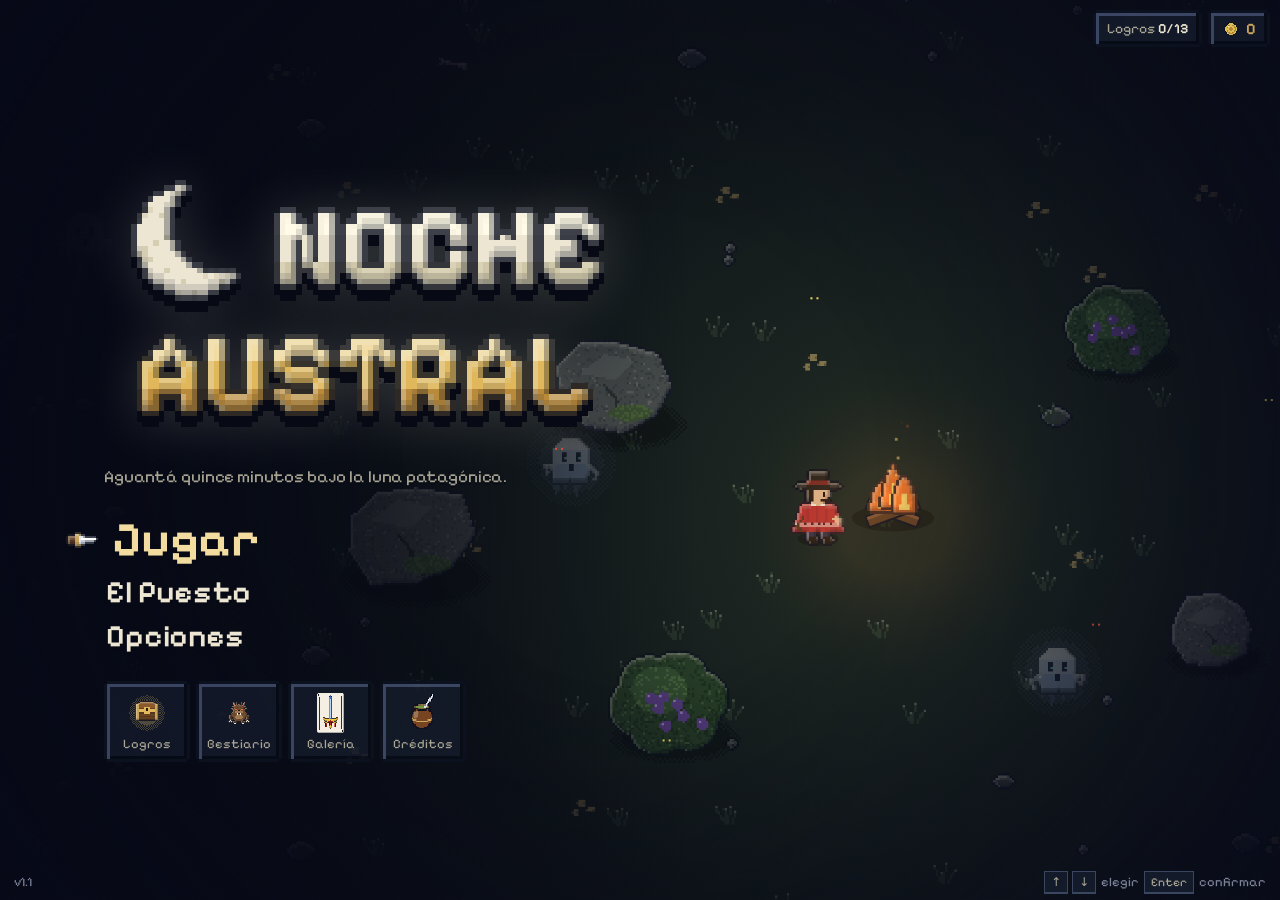
==== commit 9b6197fe: "Implementa Damage Aggregator" ====
--- a/index.html
+++ b/index.html
@@ -2412,7 +2412,8 @@
         <p class="ctrl"><kbd>WASD</kbd> o flechas para moverte; en el celular, arrastrá el dedo en cualquier parte.
           <kbd>Espacio</kbd> o <kbd>Shift</kbd> para el dash. <kbd>P</kbd> o <kbd>Esc</kbd> para pausar. <kbd>H</kbd>
           silba a tu caballo del corral. Si ves un caballo o un guanaco suelto, perseguilo y quedate cerca hasta llenar
-          la barra para montarlo.</p>
+          la barra para montarlo.
+        </p>
         <div class="btns"><button class="btn" id="resetSave">Borrar todo el progreso</button><button class="btn"
             data-go="vMain">Volver<kbd>Esc</kbd></button></div>
       </div>
@@ -4076,7 +4077,7 @@
         const T = ETYPES[type], m = S.t / 60, hm = hpMult();
         const e = freeE.pop() || {};
         e.type = type; e.x = x; e.y = y; e.r = T.r; e.hp = e.maxHp = T.hp * hm; e.spd = T.spd * rnd(.82, 1.18) * (S.hyper ? 1.25 : 1); e.dmg = T.dmg * dmgMult(); e.xp = T.xp;
-        e.dead = false; e.gone = false; e.mini = false; e.capT = 0; e.cw = 0; e.cdmg = 0; e.howl = undefined; e.enr = false; e.flash = 0; e.kx = 0; e.ky = 0; e.imm = {}; e.slowT = 0; e.elite = false; e.boss = false; e.chest = false;
+        e.dead = false; e.gone = false; e.dmgTxt = null; e.mini = false; e.capT = 0; e.cw = 0; e.cdmg = 0; e.howl = undefined; e.enr = false; e.flash = 0; e.kx = 0; e.ky = 0; e.imm = {}; e.slowT = 0; e.elite = false; e.boss = false; e.chest = false;
         e.vx = 0; e.vy = 0; e.life = 0; e.straight = false; e.prop = !!T.prop; e.shoot = rnd(1.5, 3); e.scale = 1; e.oa = Math.random() * TAU; e.orad = rnd(80, 260); e.odir = Math.random() < .5 ? -1 : 1; e.phase = null; e.ch = undefined; e.summon = 6; e.aimT = 0; e.wob = Math.random() * TAU; e._wtT = 0; e._wet = false; e._md = 0;
         if (opt) Object.assign(e, opt);
         S.enemies.push(e);
@@ -4219,7 +4220,7 @@
         if (NI('c3') && !e.elite && !e.prop && e.hp > 0 && e.hp < e.maxHp * .12) e.hp = 0;
         if (!e.prop && S.parts.length < 450 && Math.random() < .6) { const sx = e.x - S.player.x, sy = e.y - S.player.y, sl = Math.hypot(sx, sy) || 1; for (let i = 0; i < 2; i++) S.parts.push({ x: e.x - sx / sl * e.r * .6, y: e.y - sy / sl * e.r * .6, vx: sx / sl * rnd(60, 140) + rnd(-40, 40), vy: sy / sl * rnd(60, 140) + rnd(-40, 40), life: rnd(.12, .22), max: .22, col: crit ? '#ffd23c' : '#fff4d8', size: rnd(1.5, 2.5) }); }
         S.dmgBy[w.id] = (S.dmgBy[w.id] || 0) + dmg;
-        if (S.texts.length < 90 && !e.prop && SAVE.opts.nums) addText(e.x + rnd(-4, 4), e.y - e.r - 4, Math.round(dmg), resist ? '#8a90a4' : crit ? '#ffd23c' : '#f4efe0', crit && !resist);
+        if (!e.prop && SAVE.opts.nums) dmgNum(e, dmg, w, crit, resist);
         if (kb && !e.boss) {
           const P = S.player; if (sx === undefined) { sx = P.x; sy = P.y; }
           let dx = e.x - sx, dy = e.y - sy, d = Math.hypot(dx, dy);
@@ -4359,6 +4360,29 @@
         }
       }
       function addText(x, y, txt, col, big) { S.texts.push({ x, y, txt, col, life: big ? .8 : .6, big }); }
+      /* ---- agregador de números de daño ----
+         Un número por enemigo: mientras sigan llegando golpes (sin cortes de más de AGG_GAP) el mismo número crece
+         y sigue al enemigo. Las auras pegan cada 0,35-0,55 s, así que usan una ventana más larga. AGG_MAX evita que
+         un enemigo metido en varias fuentes tenga un número abierto para siempre. */
+      const AGG_GAP = .2, AGG_GAP_AURA = .6, AGG_MAX = 1.2, AGG_TIER = [60, 250];
+      function dmgNum(e, dmg, w, crit, resist) {
+        const gap = AURA.has(w.id) ? AGG_GAP_AURA : AGG_GAP, t = e.dmgTxt;
+        if (t && !t.dead && S.t - t.last < gap && S.t - t.born < AGG_MAX) {
+          t.val += dmg; t.hits++; t.last = S.t; t.life = Math.max(t.life, .5);
+          if (crit && !resist) t.crit = true; if (!resist) t.res = false;
+          aggStyle(t); return;
+        }
+        if (S.texts.length >= 90) return;
+        const n = { x: e.x + rnd(-4, 4), y: e.y - e.r - 4, val: dmg, hits: 1, born: S.t, last: S.t, crit: crit && !resist, res: resist, life: .6, e };
+        aggStyle(n); S.texts.push(n); e.dmgTxt = n;
+      }
+      function aggStyle(t) {
+        const prev = t.tier;
+        t.txt = Math.round(t.val);
+        t.col = t.crit ? '#ffd23c' : t.res ? '#8a90a4' : '#f4efe0';
+        t.tier = (t.val >= AGG_TIER[1] ? 2 : t.val >= AGG_TIER[0] ? 1 : 0) + (t.crit ? 1 : 0);
+        if (t.hits > 1 && t.tier !== prev) t.pop = .1;   // salta un escalón al cambiar de tamaño
+      }
 
       /* ---------------- level up / chest ---------------- */
       function buildChoices() {
@@ -4824,7 +4848,12 @@
 
         for (const p of S.parts) { p.life -= dt; p.x += p.vx * dt; p.y += p.vy * dt; p.vx *= .92; p.vy *= .92; if (p.life <= 0) p.dead = true; }
         compact(S.parts);
-        for (const t of S.texts) { t.life -= dt; t.y -= 38 * dt; if (t.life <= 0) t.dead = true; }
+        for (const t of S.texts) {
+          t.life -= dt; if (t.pop > 0) t.pop -= dt;
+          if (t.e && !t.e.dead && t.e.dmgTxt === t && S.t - t.last < AGG_GAP_AURA) { t.x = t.e.x; t.y = t.e.y - t.e.r - 4; }
+          else { t.e = null; t.y -= 38 * dt; }
+          if (t.life <= 0) t.dead = true;
+        }
         compact(S.texts);
         for (const f of S.fx) { f.life -= dt; if (f.life <= 0) f.dead = true; else if (f.type === 'death') { f.x += f.vx * dt; f.y += f.vy * dt; const d = Math.max(0, 1 - dt * 5); f.vx *= d; f.vy *= d; f.rot += f.spin * dt; } }
         compact(S.fx);
@@ -5161,8 +5190,13 @@
       }
       function drawTexts() {
         cx.font = `600 13px ${FONT}`; cx.textAlign = 'center'; cx.lineWidth = 3; cx.strokeStyle = 'rgba(0,0,0,.75)';
-        const fN = `600 13px ${FONT}`, fB = `700 19px ${FONT}`;
-        for (const t of S.texts) { cx.globalAlpha = clamp(t.life / .3, 0, 1); if (t.big) cx.font = fB; cx.strokeText(t.txt, t.x, t.y); cx.fillStyle = t.col; cx.fillText(t.txt, t.x, t.y); if (t.big) cx.font = fN; }
+        const fN = `600 13px ${FONT}`, fB = `700 19px ${FONT}`, FNUM = [fN, `700 16px ${FONT}`, fB, `700 24px ${FONT}`];
+        for (const t of S.texts) {
+          cx.globalAlpha = clamp(t.life / .3, 0, 1);
+          if (t.tier !== undefined) cx.font = FNUM[Math.min(3, t.tier + (t.pop > 0 ? 1 : 0))]; else if (t.big) cx.font = fB;
+          cx.strokeText(t.txt, t.x, t.y); cx.fillStyle = t.col; cx.fillText(t.txt, t.x, t.y);
+          if (t.tier !== undefined || t.big) cx.font = fN;
+        }
         cx.globalAlpha = 1;
       }
       let demoT = 0;
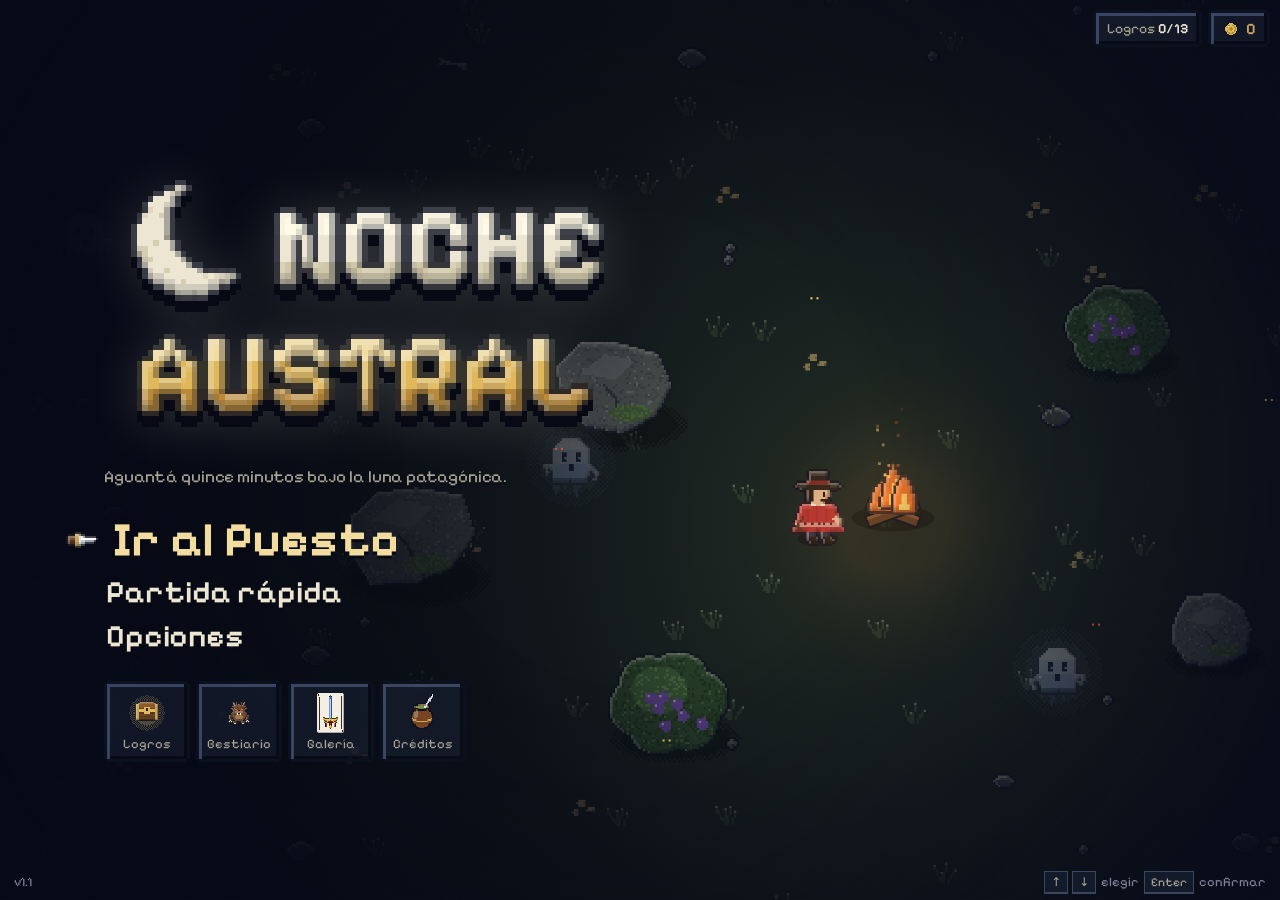
==== commit 552a7d03: "Implementa modo para recorrer el mapa libremente" ====
--- a/index.html
+++ b/index.html
@@ -1433,6 +1433,13 @@
       cursor: pointer;
       line-height: 1.15;
       transition: color .1s, transform .1s
+    }
+
+    #hud.campo .xpbar,
+    #hud.campo .kills,
+    #hud.campo #invP,
+    #hud.campo #invA {
+      display: none;
     }
 
     .tm.main {
@@ -2327,8 +2334,8 @@
         <canvas id="logo" aria-hidden="true"></canvas>
         <p class="tag">Aguantá quince minutos bajo la luna patagónica.</p>
         <nav class="tmenu" aria-label="Menú principal">
-          <button class="tm main" data-go="vChars">Jugar</button>
-          <button class="tm" data-puesto>El Puesto</button>
+          <button class="tm main" data-puesto>Ir al Puesto</button>
+          <button class="tm" data-go="vChars">Partida rápida</button>
           <button class="tm" data-go="vOpts">Opciones</button>
         </nav>
         <div class="extras">
@@ -3955,8 +3962,8 @@
          La vida de los enemigos escala con el tiempo y con el nivel del jugador; el daño enemigo crece más rápido después del minuto 8.
          Élites, mini-jefes y jefes tienen un piso de vida calculado con el daño por segundo real del jugador (dpsEMA). */
       const BAL = { lvlHp: .012, lateDmg: .012, floorElite: 10, floorMini: 9, floorBoss: 18, auraVsElite: .6, healCap: 4, capElite: 12, capMini: 20, capBoss: 35 };
-      function hpMult() { const m = S.t / 60; return (1 + m * .3 + m * m * .025) * (1 + Math.max(0, S.level - 15) * BAL.lvlHp); }
-      function dmgMult() { const m = S.t / 60; return 1 + m * .06 + Math.max(0, m - 8) ** 2 * BAL.lateDmg; }
+      function hpMult() { if (S.mode === 'campo') return 1.2; const m = S.t / 60; return (1 + m * .3 + m * m * .025) * (1 + Math.max(0, S.level - 15) * BAL.lvlHp); }
+      function dmgMult() { if (S.mode === 'campo') return 1; const m = S.t / 60; return 1 + m * .06 + Math.max(0, m - 8) ** 2 * BAL.lateDmg; }
       const AURA = new Set(['fogon', 'pava', 'fuego']);
       function healFromWeapon(v) { const P = S.player, h = Math.min(v, S.healBudget || 0); if (h <= 0) return; S.healBudget -= h; P.hp = Math.min(ST.maxHp, P.hp + h); }
       function eliteCap() { return Math.min(BAL.capElite, 7 + S.t / 60 * .5); }
@@ -3965,9 +3972,9 @@
       function minute() { return Math.floor(S.t / 60); }
       function xpNeed(L) { if (L < 20) return 5 + (L - 1) * 7; if (L < 40) return 138 + (L - 20) * 11; return 358 + (L - 40) * 14; }
 
-      function newGame(charId, mapId) {
+      function newGame(charId, mapId, mode) {
         S = {
-          t: 0, state: 'play', char: charId, map: mapId || 'estepa', hyper: !!(SAVE.hyper && hasAch('win')),
+          t: 0, state: 'play', mode: mode || 'noche', char: charId, map: mapId || 'estepa', hyper: !!(SAVE.hyper && hasAch('win')),
           gold: 0, goldBanked: 0, banished: new Set(), banishes: 1 + shopLvl('descarte'), banishMode: false, revives: shopLvl('segunda'), newAch: [], achT: 1, freezeT: 0, whiteFlash: 0, propT: 0, waves: [], zones: [], throws: [], won: false, counted: false, arc: new Set(), arcChoices: [], bonusHp: 0, weather: null, weatherNext: 70, streaks: [], trailT: 0,
           player: { x: 0, y: 0, r: 12, hp: 100, iframe: 0, touchIF: 0, fx: 1, fy: 0, face: 1, moving: false, dashT: 0, dashCD: 0, dvx: 0, dvy: 0, vx: 0, vy: 0 }, ghosts: [], hitstop: 0, combo: 0, comboT: 0, comboBest: 0, nextMilestone: 50, sel: 0,
           weapons: [], passives: [], level: 1, xp: 0, xpNext: xpNeed(1), kills: 0,
@@ -3975,6 +3982,11 @@
           rerolls: 3 + shopLvl('otramano') + (NI('p3') ? 1 : 0), spawnAcc: 0, bigGem: null, dmgBy: {}, shake: 0, hurtFlash: 0, endless: false, nextMandinga: 0,
           pendingLevels: 0, pendingChests: 0, mat: { cuero: 0, hueso: 0, hierro: 0 }, matBanked: {}, famaGiven: 0, eliteK: 0, miniK: 0, bossK: 0, whistled: false, tamed: null, horseKept: false, secondWind: false, mounts: [], ride: null, herdSeed: (Math.random() * 1e5) | 0, terrSeed: (Math.random() * 997) | 0, marks: [], ripples: [], crit: [], critT: 1.5, tw: [], twT: 0, ani: new Map(), aniScan: 0, aniNear: null, aniTip: false, wetTip: false, pWet: false, stepAcc: 0, stepSide: 1, splT: 0, birdT: 0, crkT: 2, star: null, howlT: -99, herdCD: new Map(), herdAct: new Set(), herdScan: 0, tumble: 0, herdTip: false, events: buildEvents(), cracks: [], crackNext: 100, endAcc: 0, invDirty: true, choiceLock: 0
         };
+        if (S.mode === 'campo') {
+          // mundo persistente: terreno y potreros salen de la semilla guardada, sin eventos, sin cartas ni noche cerrada
+          S.events = []; S.hyper = false; S.herdSeed = SAVE.campo.seed; S.terrSeed = SAVE.campo.seed % 997;
+          S.campoTaken = new Set(); S.leftHome = false; S.gath = null; S.armed = false; campoCache.clear();
+        }
         ST = null; obsCache.clear(); TCACHE.clear();
         for (const e of freeE) e.dead = true;
         addWeapon(CHARS[charId].weapon);
@@ -4076,7 +4088,7 @@
       function spawnEnemy(type, x, y, opt) {
         const T = ETYPES[type], m = S.t / 60, hm = hpMult();
         const e = freeE.pop() || {};
-        e.type = type; e.x = x; e.y = y; e.r = T.r; e.hp = e.maxHp = T.hp * hm; e.spd = T.spd * rnd(.82, 1.18) * (S.hyper ? 1.25 : 1); e.dmg = T.dmg * dmgMult(); e.xp = T.xp;
+        e.type = type; e.x = x; e.y = y; e.r = T.r; e.hp = e.maxHp = T.hp * hm; e.spd = T.spd * rnd(.82, 1.18) * (S.hyper ? 1.25 : 1); e.dmg = T.dmg * dmgMult(); e.xp = S.mode === 'campo' ? 0 : T.xp;
         e.dead = false; e.gone = false; e.dmgTxt = null; e.mini = false; e.capT = 0; e.cw = 0; e.cdmg = 0; e.howl = undefined; e.enr = false; e.flash = 0; e.kx = 0; e.ky = 0; e.imm = {}; e.slowT = 0; e.elite = false; e.boss = false; e.chest = false;
         e.vx = 0; e.vy = 0; e.life = 0; e.straight = false; e.prop = !!T.prop; e.shoot = rnd(1.5, 3); e.scale = 1; e.oa = Math.random() * TAU; e.orad = rnd(80, 260); e.odir = Math.random() < .5 ? -1 : 1; e.phase = null; e.ch = undefined; e.summon = 6; e.aimT = 0; e.wob = Math.random() * TAU; e._wtT = 0; e._wet = false; e._md = 0;
         if (opt) Object.assign(e, opt);
@@ -4103,6 +4115,15 @@
         for (const e of S.enemies) { if (e.dead || e.prop || e.boss) continue; const g = f * .8 / Math.max(1, ETYPES[e.type].w) * dt; e.x += w.dx * g; e.y += w.dy * g; }
       }
       function updateSpawns(dt) {
+        if (S.mode === 'campo') {
+          // cada ~14 s puede aparecer algo suelto, nunca más de 3 a la vez; sin faroles
+          S.spawnAcc += dt / 14;
+          if (S.spawnAcc >= 1) {
+            S.spawnAcc = 0; let n = 0; for (const e of S.enemies) if (!e.dead && !e.prop) n++;
+            if (n < 3) { const r = Math.random(), [x, y] = spawnPos(); spawnEnemy(r < .5 ? 'sombra' : r < .8 ? 'anima' : 'calavera', x, y); }
+          }
+          return;
+        }
         const m = minute(), WV = MAP().waves, wv = WV[Math.min(m, WV.length - 1)];
         const alive = S.enemies.length, minCount = Math.min(8 + m * 15 + m * m * .5, 380);
         S.spawnAcc += dt * (.7 + m * .38) * (alive < minCount ? 2.2 : 1) * (S.hyper ? 1.3 : 1);
@@ -4297,7 +4318,7 @@
         if (r < ar) S.picks.push({ type: 'asado', x: e.x, y: e.y, t: 0 });
         else if (r < ar + .0025) S.picks.push({ type: 'iman', x: e.x, y: e.y, t: 0 });
         if (e.elite && e.type !== 'mandinga') S.picks.push({ type: 'bolsa', x: e.x + 14, y: e.y, t: 0, v: Math.round((e.boss ? 120 : rnd(25, 45)) * ST.greed) });
-        else if (Math.random() < .035 && S.picks.length < 250) S.picks.push({ type: 'oro', x: e.x, y: e.y, t: 0, v: Math.max(1, Math.round(ST.greed)) });
+        else if (S.mode !== 'campo' && Math.random() < .035 && S.picks.length < 250) S.picks.push({ type: 'oro', x: e.x, y: e.y, t: 0, v: Math.max(1, Math.round(ST.greed)) });
       }
       function swing(w, s, dir, yo) {
         const P = S.player, A = s.area * ST.area, ww = 150 * A, hh = 34 * A;
@@ -4623,7 +4644,7 @@
         compact(S.ghosts);
         S.comboT -= dt; if (S.comboT <= 0 && S.combo > 0) { S.combo = 0; S.nextMilestone = 50; }
         if (S.freezeT > 0) S.freezeT -= dt; if (S.whiteFlash > 0) S.whiteFlash -= dt;
-        S.achT -= dt; if (S.achT <= 0) { S.achT = 1; checkAch(); }
+        S.achT -= dt; if (S.achT <= 0) { S.achT = 1; if (S.mode !== 'campo') checkAch(); }
         if (ST.regen > 0) P.hp = Math.min(ST.maxHp, P.hp + ST.regen * dt);
         S.healBudget = Math.min(BAL.healCap, (S.healBudget || 0) + BAL.healCap * dt);
         worldUpdate(dt);
@@ -4649,13 +4670,16 @@
         buildGrid();
         if (MAP().ice) updateCracks(dt);
 
-        if (!S.ride) for (const w of S.weapons) {
+        // en el campo las armas descansan si no hay nada cerca
+        if (S.mode === 'campo') { const ne = nearest(P.x, P.y); S.armed = !!(ne && dist2(ne, P.x, P.y) < 360 * 360); }
+        if (!S.ride && (S.mode !== 'campo' || S.armed)) for (const w of S.weapons) {
           const d = WEAPONS[w.id];
           if (d.update) d.update(w, dt);
           else { w.cd -= dt; if (w.cd <= 0) { const s = st(w); w.cd = s.cd * ST.cd; d.fire(w, s); } }
         }
 
         updateMounts(dt);
+        if (S.mode === 'campo') { updateCampo(dt); if (!S || S.state !== 'play') return; }
 
         for (const p of S.proj) {
           if (p.dead) continue;
@@ -4867,7 +4891,7 @@
             forNear(P.x, P.y, 260, e => { if (!e.prop && e.type !== 'mandinga' && dist2(e, P.x, P.y) < 260 * 260) hurt(e, 200 + 40 * minute(), pw, 18); });
             S.whiteFlash = .4; S.fx.push({ type: 'ring', x: P.x, y: P.y, life: .7, max: .7, col: '#ffd98a', R: 260 });
             banner('¡Segunda vida!'); sfx(523, .3, 'triangle', .06, 2);
-          } else { P.hp = 0; endGame(false); return; }
+          } else { P.hp = 0; if (S.mode === 'campo') { endCampo('desmayo'); return; } endGame(false); return; }
         }
         if (S.pendingChests > 0) { S.pendingChests--; openChest(); }
         else if (S.pendingLevels > 0) openLevelUp();
@@ -4970,6 +4994,7 @@
         }
         drawHerdZones();
         forObs(P.x, P.y, Math.max(hw, hh), o => { if (vis(o.x, o.y)) drawObstacle(o); });
+        if (S.mode === 'campo') drawCampo(vis, hw, hh);
 
         for (const z of S.zones) {
           if (!vis(z.x, z.y)) continue;
@@ -5257,7 +5282,7 @@
       function updateHUD() {
         if (!S) return;
         setIf('xpfill', 'w', (S.xp / S.xpNext * 100).toFixed(1) + '%');
-        setIf('lvl', 't', 'Nivel ' + S.level);
+        setIf('lvl', 't', S.mode === 'campo' ? MAT_KEYS.map(m => MATS[m].name.charAt(0).toUpperCase() + MATS[m].name.slice(1) + ' ' + (S.mat[m] || 0)).join(' · ') : 'Nivel ' + S.level);
         setIf('timer', 't', fmt(S.t));
         setIf('kills', 't', '☠ ' + S.kills);
         setIf('goldN', 't', String(S.gold));
@@ -5294,13 +5319,14 @@
         $('pstats').innerHTML = statsHTML();
         $('pinv').innerHTML = S.weapons.map(w => { const d = WEAPONS[w.id]; return `<div class="card${w.evo ? ' evo' : ''}"><span class="ci">${w.evo ? d.evoIcon : d.icon}</span><span class="ct"><strong>${w.evo ? d.evoName : d.name}<span>${w.evo ? 'evolucionada' : 'nivel ' + w.lvl}</span></strong><small>${w.evo ? d.evoDesc : d.desc}</small><em>Evoluciona con ${PASSIVES[d.evoWith].icon} ${PASSIVES[d.evoWith].name}</em></span></div>`; }).join('') + [...S.arc].map(k => `<div class="card"><span class="ci"><img class="ico" style="width:26px;height:39px" src="${cardURL(k)}" alt=""></span><span class="ct"><strong>${ARCANAS[k].name}<span>carta</span></strong><small>${ARCANAS[k].desc}</small></span></div>`).join('');
         $('mute').textContent = muted ? 'Activar sonido' : 'Silenciar';
+        $('quit').textContent = S.mode === 'campo' ? 'Volver al Puesto' : 'Abandonar partida';
         show('pauseOv');
       }
       function resume() { if (!S || S.state !== 'pause') return; hide('pauseOv'); S.state = 'play'; }
       $('pauseBtn').addEventListener('click', () => { if (S && S.state === 'play') pause(); else resume(); });
       $('resume').addEventListener('click', resume);
       $('mute').addEventListener('click', () => { muted = !muted; $('mute').textContent = muted ? 'Activar sonido' : 'Silenciar'; });
-      $('quit').addEventListener('click', () => { hide('pauseOv'); endGame(false, true); });
+      $('quit').addEventListener('click', () => { hide('pauseOv'); if (S && S.mode === 'campo') endCampo('pausa'); else endGame(false, true); });
 
       function runCtx() { return { t: S.t, map: S.map, win: S.won, level: S.level, kills: S.kills, combo: S.comboBest, hyper: S.hyper }; }
       function checkAch() {
@@ -5353,7 +5379,7 @@
       $('banish').addEventListener('click', () => { if (!S || S.state !== 'levelup' || S.banishes <= 0) return; S.banishMode = !S.banishMode; renderChoices(); });
 
       /* ---------------- menús ---------------- */
-      let pendingChar = 'baqueano';
+      let pendingChar = 'baqueano', viaPuesto = false;
       const lockTxt = lock => { const a = achById(lock); return a ? 'Bloqueado: ' + a.desc : ''; };
       function renderGold() {
         $('goldMenu').innerHTML = `${ICON_ORO}<span>${SAVE.gold.toLocaleString('es-AR')}</span>`;
@@ -5362,6 +5388,9 @@
       }
       function go(v) {
         if (PU && PU.ui === 'shop' && v === 'vMain') { hide('startOv'); PU.ui = null; puHudUpdate(); return; }
+        // si la partida se armó desde el fogón, "volver" y "menú" llevan de nuevo al Puesto
+        if (v === 'vMain' && viaPuesto && !PU) { enterPuesto(); return; }
+        $('toMenu').textContent = viaPuesto ? 'Volver al Puesto' : 'Menú';
         document.querySelectorAll('#title .view').forEach(x => x.classList.toggle('on', x.id === v));
         if (v !== 'vGal') stopGal();
         if (v === 'vChars') renderChars(); else if (v === 'vMaps') renderMaps(); else if (v === 'vShop') renderShop(); else if (v === 'vAch') renderAch(); else if (v === 'vOpts') renderOpts(); else if (v === 'vBest') renderBest(); else if (v === 'vGal') renderGal(); else if (v === 'vCred') renderCredits();
@@ -5460,7 +5489,7 @@
       function startGame(c, m) {
         initAudio(); if (AC && AC.state === 'suspended') AC.resume();
         newGame(c, m);
-        hide('startOv'); $('hud').classList.add('on'); $('dashBtn').classList.add('on'); $('whBtn').classList.toggle('on', !!SAVE.horses[SAVE.horse]);
+        hide('startOv'); $('hud').classList.add('on'); $('hud').classList.remove('campo'); $('dashBtn').classList.add('on'); $('whBtn').classList.toggle('on', !!SAVE.horses[SAVE.horse]);
         musicStart();
         openArcana('Elegí tu carta', 'Una carta de truco que cambia las reglas de esta partida.');
       }
@@ -5782,14 +5811,19 @@
         set('exGal', cardURL('anchoEspadas')); set('exCred', iconURL('mate'));
       })();
       $('verTxt').textContent = VERSION;
-      // modo prueba: tocar la versión 7 veces seguidas carga oro, materiales y fama al máximo
+      // modo prueba: tocar la versión 7 veces seguidas carga oro, materiales y fama al máximo, y desbloquea todos los logros y trofeos
       (() => {
         const el = $('verTxt'); let n = 0, tm = 0;
         el.style.pointerEvents = 'auto'; el.style.padding = '8px 10px'; el.style.margin = '-8px -10px'; el.style.cursor = 'default'; el.style.touchAction = 'manipulation';
         el.addEventListener('click', ev => {
           ev.stopPropagation(); clearTimeout(tm); tm = setTimeout(() => { n = 0; }, 2000);
           if (++n < 7) return; n = 0;
-          SAVE.gold = 999999; SAVE.mat = { cuero: 9999, hueso: 9999, hierro: 9999 }; SAVE.fama = 9999; SAVE.dev = true; devHorse(); writeSave(); renderGold();
+          SAVE.gold = 999999; SAVE.mat = { cuero: 9999, hueso: 9999, hierro: 9999 }; SAVE.fama = 9999; SAVE.dev = true;
+          // todos los logros (sin sumar su oro) y todos los trofeos; la herradura sale del logro Domador
+          for (const a of ACH) SAVE.ach[a.id] = true;
+          for (const t of TROFEOS) if (t.id !== 'herradura') SAVE.trophies[t.id] = 1;
+          SAVE.stats.rides = Math.max(SAVE.stats.rides || 0, 5);
+          devHorse(); writeSave(); renderGold();
           initAudio(); sfx(660, .08, 'triangle', .05); setTimeout(() => sfx(990, .12, 'triangle', .05), 70);
           banner('Modo prueba activado');
         });
@@ -5842,11 +5876,11 @@
         }
         if (S.state === 'pause') { if (!e.repeat && conf) resume(); return; }
         if (S.state === 'play' && (k === ' ' || k === 'shift')) { if (!e.repeat) tryDash(); return; }
-        if (S.state === 'play' && k === 'h') { if (!e.repeat) { whistle(); $('whBtn').classList.remove('on'); } return; }
+        if (S.state === 'play' && k === 'h') { if (!e.repeat) { whistle(); if (S && S.mode !== 'campo') $('whBtn').classList.remove('on'); } return; }
         keys.add(k);
       });
       $('dashBtn').addEventListener('pointerdown', e => { e.preventDefault(); e.stopPropagation(); tryDash(); });
-      $('whBtn').addEventListener('pointerdown', e => { e.preventDefault(); e.stopPropagation(); whistle(); $('whBtn').classList.remove('on'); });
+      $('whBtn').addEventListener('pointerdown', e => { e.preventDefault(); e.stopPropagation(); whistle(); if (S && S.mode !== 'campo') $('whBtn').classList.remove('on'); });
       window.addEventListener('keyup', e => keys.delete(e.key.toLowerCase()));
       window.addEventListener('blur', () => { keys.clear(); joy = null; });
       document.addEventListener('visibilitychange', () => { if (document.hidden) { writeSave(); pause(); } });
@@ -6079,13 +6113,13 @@
         if (a.kind === 'caballo' && !a.own) S.tamed = { pelaje: a.pelaje || 'zaino', rasgo: rg || 'ligero' };
         S.ride = {
           kind: a.kind, pelaje: a.pelaje, rasgo: rg, own: !!a.own, spdK: (rg === 'ligero' ? 1.15 : 1) * (1 + .03 * Math.max(0, lv - 1)), trK: rg === 'manero' ? 1.3 : 1,
-          t: 0, T: M.dur + (NI('b3') ? 5 : 0) + (rg === 'aguantador' ? 5 : 0) + Math.max(0, lv - 1), hp: hp * hk, maxHp: hp * hk, rebT: .35, side: P.face, buck: false, buckT: 0, buckMax: 1, bk: 0, mv: null, lastMv: null, introDone: false, swT: 0, swMax: .26, swDir: 1, flash: 0,
+          t: 0, T: S.mode === 'campo' ? Infinity : M.dur + (NI('b3') ? 5 : 0) + (rg === 'aguantador' ? 5 : 0) + Math.max(0, lv - 1), hp: hp * hk, maxHp: hp * hk, rebT: .35, side: P.face, buck: false, buckT: 0, buckMax: 1, bk: 0, mv: null, lastMv: null, introDone: false, swT: 0, swMax: .26, swDir: 1, flash: 0,
           spitT: M.spit || 0, dps: S.dpsEMA || 0, intro: .8, dustT: 0
         };
         P.x = a.x; P.y = a.y; P.vx = a.vx; P.vy = a.vy; P.r = M.r; P.dashT = 0; P.atkT = 0;
         for (const w of S.weapons) { if (w.pos) w.pos.length = 0; w.R = 0; }
         if (!a.own) SAVE.stats.rides = (SAVE.stats.rides || 0) + 1;
-        banner(`¡Amansado! Tenés el ${M.name} por ${M.dur} segundos`);
+        banner(S.mode === 'campo' ? (a.own ? 'Llegó tu ' + M.name + '. Tocá H para bajarte' : `¡Amansado! Traelo por la tranquera y queda en el corral`) : `¡Amansado! Tenés el ${M.name} por ${M.dur} segundos`);
         S.fx.push({ type: 'ring', x: P.x, y: P.y, life: .5, max: .5, col: '#e0b75a', R: 90 });
         S.shake = Math.min(1, S.shake + .3); burst(P.x, P.y + 20, 12, MAP().ice ? '#dbe8f2' : '#8a7b5a', 140);
         neigh(true);
@@ -6149,7 +6183,7 @@
         if (!R.buck) {
           // rebenque de lado a lado, en vertical y corto
           R.rebT -= dt;
-          if (R.rebT <= 0 && !R.mv) { R.rebT = .55 * ST.cd; riderSwing({ dmg: rideDmg(.3, 14), area: 1.2 }, R.side); R.side = -R.side; }
+          if (R.rebT <= 0 && !R.mv && (S.mode !== 'campo' || S.armed)) { R.rebT = .55 * ST.cd; riderSwing({ dmg: rideDmg(.3, 14), area: 1.2 }, R.side); R.side = -R.side; }
           if (M.spit) {
             R.spitT -= dt;
             if (R.spitT <= 0) {
@@ -6377,7 +6411,11 @@
       const MAT_DROP = { calavera: ['hueso', .04], bruja: ['hueso', .05], lobizon: ['cuero', .08], chonchon: ['hueso', .02], cuero: ['cuero', .08], basilisco: ['hueso', .05], anima: ['hierro', .004], sombra: ['hierro', .003] };
 
       /* ---------------- guardado: campos nuevos y migración ---------------- */
+      /* ---------------- Recorrer el campo: constantes (antes de normSave) ---------------- */
+      const CAMPO_CELL = 380, CAMPO_REGROW = 20 * 60 * 1000, CAMPO_HOME = { x: 0, y: 70 }, campoCache = new Map();
       function normSave() {
+        SAVE.campo = Object.assign({ seed: 1 + ((Math.random() * 99999) | 0), taken: {}, salidas: 0, tiempo: 0 }, SAVE.campo || {});
+        { const now = Date.now(); for (const k in SAVE.campo.taken) if (now - SAVE.campo.taken[k] > CAMPO_REGROW) delete SAVE.campo.taken[k]; }
         SAVE.mat = Object.assign({ cuero: 0, hueso: 0, hierro: 0 }, SAVE.mat || {});
         SAVE.puesto = Object.assign({ rancho: 1, fragua: 0, corral: 0 }, SAVE.puesto || {});
         SAVE.nire = SAVE.nire || {}; SAVE.trophies = SAVE.trophies || {};
@@ -6559,6 +6597,135 @@
         drawKnife(g, 4, 32, 1.45, kn.hoja, kn.cabo); return c.toDataURL();
       }
 
+      /* ---------------- Recorrer el campo ----------------
+         Modo tranquilo: mundo con semilla fija, casi sin enemigos, sin XP ni oro ni fama. Se juntan materiales en nodos
+         que rebrotan a los 20 minutos (tiempo real). Se vuelve por la tranquera (o desde la pausa); si entrás montado en
+         un caballo que amansaste, queda en el corral. Desmayarse te deja la mitad de lo juntado. */
+      const RECURSOS = {
+        osamenta: { name: 'Osamenta', mat: 'hueso', n: [1, 2] },
+        cuero: { name: 'Cuero estaqueado', mat: 'cuero', n: [1, 2] },
+        alambre: { name: 'Alambre viejo', mat: 'hierro', n: [1, 1] }
+      };
+      function startCampo() {
+        initAudio(); if (AC && AC.state === 'suspended') AC.resume();
+        const ch = SAVE.lastChar && CHARS[SAVE.lastChar] ? SAVE.lastChar : 'baqueano';
+        newGame(ch, 'estepa', 'campo');
+        hide('startOv'); $('hud').classList.add('on', 'campo'); $('dashBtn').classList.add('on');
+        $('whBtn').classList.toggle('on', !!SAVE.horses[SAVE.horse]);
+        banner(SAVE.campo.salidas ? 'Salís a recorrer el campo' : 'Recorré el campo tranquilo. Para volver, quedate un momento en la tranquera');
+      }
+      function campoNode(ix, iy) {
+        const key = ix + ',' + iy; if (campoCache.has(key)) return campoCache.get(key);
+        const sd = SAVE.campo.seed; let n = null;
+        if (hash(ix * 37 + sd, iy * 19 - sd) < .32) {
+          const x = (ix + .2 + hash(ix * 11 + sd, iy * 5 + 1) * .6) * CAMPO_CELL, y = (iy + .2 + hash(ix * 3 + 2, iy * 13 + sd) * .6) * CAMPO_CELL;
+          let ok = Math.hypot(x - CAMPO_HOME.x, y - CAMPO_HOME.y) > 280;
+          if (ok) forObs(x, y, 24, o => { if (Math.hypot(o.x - x, o.y - y) < o.r + 26) ok = false; });
+          if (ok) { const hk = hash(ix * 7 - sd, iy * 23 + sd); n = { key, x, y, kind: hk < .45 ? 'osamenta' : hk < .75 ? 'cuero' : 'alambre', v: (hk * 1000) | 0 }; }
+        }
+        if (campoCache.size > 3000) campoCache.clear();
+        campoCache.set(key, n); return n;
+      }
+      function nodeTaken(key) { if (S.campoTaken.has(key)) return true; const t = SAVE.campo.taken[key]; return !!t && Date.now() - t < CAMPO_REGROW; }
+      function forCampoNodes(x, y, r, fn) {
+        const x0 = Math.floor((x - r) / CAMPO_CELL), x1 = Math.floor((x + r) / CAMPO_CELL), y0 = Math.floor((y - r) / CAMPO_CELL), y1 = Math.floor((y + r) / CAMPO_CELL);
+        for (let ix = x0; ix <= x1; ix++) for (let iy = y0; iy <= y1; iy++) { const n = campoNode(ix, iy); if (n && !nodeTaken(n.key)) fn(n); }
+      }
+      function updateCampo(dt) {
+        const P = S.player, dh = Math.hypot(P.x - CAMPO_HOME.x, P.y - CAMPO_HOME.y);
+        if (!S.leftHome && dh > 420) S.leftHome = true;
+        let best = null, bd = 38 * 38;
+        forCampoNodes(P.x, P.y, 60, n => { const d = (n.x - P.x) ** 2 + (n.y - P.y) ** 2; if (d < bd) { bd = d; best = n; } });
+        const home = S.leftHome && dh < 58, tgt = best ? best.key : home ? 'home' : null;
+        if (!S.gath || S.gath.key !== tgt) S.gath = tgt ? { key: tgt, t: 0, T: tgt === 'home' ? 1.2 : 1, x: best ? best.x : CAMPO_HOME.x, y: best ? best.y : CAMPO_HOME.y } : null;
+        if (S.gath) {
+          if (!S.gatherTip && tgt !== 'home') { S.gatherTip = true; banner('Quedate cerca un momento para juntarlo'); }
+          S.gath.t += dt;
+          if (S.gath.t >= S.gath.T) {
+            if (tgt === 'home') { endCampo('vuelta'); return; }
+            collectNode(best); S.gath = null;
+          }
+        }
+        const wb = $('whBtn'), want = !!(S.ride || SAVE.horses[SAVE.horse]);
+        if (wb.classList.contains('on') !== want) wb.classList.toggle('on', want);
+      }
+      function collectNode(n) {
+        const R = RECURSOS[n.kind], v = R.n[0] + (hash(n.v, 3) < .5 ? 0 : R.n[1] - R.n[0]), M_ = MATS[R.mat];
+        S.mat[R.mat] = (S.mat[R.mat] || 0) + v; S.campoTaken.add(n.key);
+        addText(n.x, n.y - 22, `+${v} ${M_.name}`, M_.col, true);
+        burst(n.x, n.y, 10, M_.col, 90); sfx(620, .07, 'triangle', .04); setTimeout(() => sfx(930, .1, 'triangle', .04), 70);
+      }
+      function dismount() {
+        const R = S.ride, M = MOUNTS[R.kind], P = S.player;
+        S.ride = null; P.r = 12; P.iframe = Math.max(P.iframe, .5);
+        S.mounts.push({ kind: R.kind, pelaje: R.pelaje, key: 'suelto', x: P.x, y: P.y, vx: 0, vy: 0, state: 'bolt', life: 3, ang: P.face > 0 ? Math.PI : 0, face: -P.face, saddle: true, dead: false, r: M.r, tame: 0, wob: 0 });
+        P.x += P.face * 16;
+        banner(R.own ? 'Te bajaste. Silbá (H) para que vuelva' : `Soltaste el ${M.name}`);
+        for (const w of S.weapons) w.cd = Math.min(w.cd, .25);
+        sfx(300, .12, 'triangle', .03, .6);
+      }
+      function endCampo(reason) {
+        if (!S || S.mode !== 'campo') return;
+        const faint = reason === 'desmayo', k = (faint ? .5 : 1) * (NI('p4b') ? 1.5 : 1), got = [];
+        for (const m of MAT_KEYS) { const v = Math.floor((S.mat[m] || 0) * k); if (v > 0) { SAVE.mat[m] += v; got.push(v + ' de ' + MATS[m].name); } }
+        const now = Date.now(); for (const key of S.campoTaken) SAVE.campo.taken[key] = now;
+        let horse = '';
+        if (reason === 'vuelta' && S.ride && !S.ride.own && S.ride.kind === 'caballo') {
+          const h = { pelaje: S.ride.pelaje || 'zaino', rasgo: S.ride.rasgo || 'ligero', lvl: 1 };
+          if (!corralCap()) horse = 'Construí el corral para quedarte con caballos';
+          else if (SAVE.horses.length >= corralCap()) horse = 'El corral está lleno';
+          else { SAVE.horses.push(h); if (SAVE.horse < 0) SAVE.horse = SAVE.horses.length - 1; horse = horseName(h) + ' quedó en el corral'; }
+        }
+        SAVE.campo.salidas++; SAVE.campo.tiempo += Math.floor(S.t); writeSave();
+        S.state = 'end'; joy = null;
+        hide('pauseOv'); $('hud').classList.remove('on', 'campo'); $('dashBtn').classList.remove('on'); $('whBtn').classList.remove('on'); $('combo').classList.remove('on'); hud.comboOn = false; hud.bossOn = false; $('bossbar').classList.remove('on');
+        S = null; musicStop();
+        enterPuesto(); PU.y = 352;
+        const msg = (faint ? 'Te desmayaste y te trajeron al puesto. ' : 'Volviste al puesto. ') + (got.length ? 'Juntaste ' + got.join(', ') + '.' : 'No juntaste nada esta vez.');
+        banner(horse ? msg + ' ' + horse + '.' : msg);
+      }
+      /* sprites de los nodos */
+      const CAMPO_SPR = {};
+      function campoSpr(kind) {
+        if (CAMPO_SPR[kind]) return CAMPO_SPR[kind];
+        return CAMPO_SPR[kind] = pixSprite(48, 1, b => {
+          if (kind === 'osamenta') {
+            b.ellD(0, 6, 20, 5, [0, 0, 0], 2, .3, 0);
+            b.line([[-5, 4], [15, 4]], 1.8, '#c8bea4');
+            for (let i = 0; i < 4; i++) { const x = -2 + i * 4.5; b.line([[x, 4], [x - 2.5, -1.5], [x + .5, -6]], 1.5, '#ddd4bc'); }
+            b.ell(-11, 1, 5.2, 3.8, '#e8e0c8'); b.ell(-15.5, 2.6, 2.6, 2.1, '#e8e0c8'); b.ell(-10, 2.2, 3.2, 1.6, '#cfc6ac');
+            b.dot(-11.5, .2, '#3a3228', 1); b.dot(-9, .6, '#3a3228', 1);
+            b.line([[-9, -2], [-5.5, -6], [-3, -5.4]], 1.3, '#e8e0c8'); b.line([[-13, -2], [-16.5, -6], [-19, -5.2]], 1.3, '#e8e0c8');
+          } else if (kind === 'cuero') {
+            b.ellD(0, 9, 17, 4.5, [0, 0, 0], 2, .3, 0);
+            b.line([[-12, 9], [-10.5, -15]], 2.2, '#6a4a2c'); b.line([[12, 9], [10.5, -15]], 2.2, '#6a4a2c');
+            b.line([[-12, -12], [12, -12]], 1.6, '#6a4a2c'); b.line([[-12, 5], [12, 5]], 1.6, '#6a4a2c');
+            b.poly([[-9, -10], [0, -11.5], [9, -10], [7.5, -4], [9, 3], [0, 2], [-9, 3], [-7.5, -4]], '#b0703e');
+            b.tex('#b0703e', (x, y) => hash(x * 3, y * 7) < .16 ? [140, 84, 46] : null);
+            for (const [ax, ay, bx, by] of [[-9, -10, -11, -12], [9, -10, 11, -12], [-9, 3, -11, 5], [9, 3, 11, 5], [-7.5, -4, -11, -4], [7.5, -4, 11, -4]]) b.line([[ax, ay], [bx, by]], .8, '#d8c8a0');
+          } else {
+            b.ellD(0, 8, 16, 4, [0, 0, 0], 2, .3, 0);
+            b.line([[-4, 8], [1, -15]], 3.4, '#5e4028'); b.tex('#5e4028', (x, y) => (x % 2 === 0 && hash(x, y >> 2) < .4) ? [78, 52, 30] : null);
+            b.line([[-15, 6], [-9, 1], [-2, 4], [5, 0], [12, 4], [16, 2]], 1, '#9aa4b4');
+            b.line([[-14, -3], [-8, -7], [-1, -4]], 1, '#9aa4b4');
+            const cx_ = 9, cy_ = 4, pts = []; for (let i = 0; i <= 24; i++) { const a = i / 24 * TAU * 2; pts.push([cx_ + Math.cos(a) * (4 - i * .06), cy_ + Math.sin(a) * (2.4 - i * .03)]); }
+            b.line(pts, .9, '#b8bcc4');
+          }
+        });
+      }
+      function drawCampo(vis, hw, hh) {
+        const P = S.player;
+        forCampoNodes(P.x, P.y, Math.max(hw, hh) + 40, n => { if (vis(n.x, n.y)) dimg(campoSpr(n.kind), n.x, n.y); });
+        dimg(sprTranquera(0), CAMPO_HOME.x, CAMPO_HOME.y);
+        drawFarol(CAMPO_HOME.x + 26, CAMPO_HOME.y - 40, S.t);
+        const g = S.gath;
+        if (g) {
+          const k = clamp(g.t / g.T, 0, 1), R = g.key === 'home' ? 30 : 20;
+          cx.globalAlpha = .35; cx.strokeStyle = '#0c1120'; cx.lineWidth = 4; cx.beginPath(); cx.arc(g.x, g.y - 4, R, 0, TAU); cx.stroke();
+          cx.globalAlpha = 1; cx.strokeStyle = '#e0b75a'; cx.lineWidth = 2.5; cx.beginPath(); cx.arc(g.x, g.y - 4, R, -Math.PI / 2, -Math.PI / 2 + TAU * k); cx.stroke();
+        }
+      }
+
       /* ---------------- efectos en la partida ---------------- */
       function nireApply(p) {
         if (NI('c2')) p.cd *= .94;
@@ -6614,9 +6781,10 @@
       }
       /* silbido: una vez por partida llega tu caballo del corral, ya amansado */
       function whistle() {
+        if (S && S.state === 'play' && S.mode === 'campo' && S.ride) { dismount(); return; }
         if (!S || S.state !== 'play' || S.whistled || S.ride) return;
         const h = SAVE.horses[SAVE.horse]; if (!h) { if (!S.whistleTip) { S.whistleTip = true; banner('No tenés caballo elegido en el corral'); } return; }
-        S.whistled = true; const P = S.player;
+        S.whistled = S.mode !== 'campo'; const P = S.player;
         sfx(1500, .12, 'sine', .04, 1.3); setTimeout(() => sfx(1900, .2, 'sine', .04, .8), 130);
         banner('Silbaste: llega tu ' + horseName(h).toLowerCase());
         later(.6, () => { if (!S || S.ride) return; startRide({ kind: 'caballo', key: 'propio', x: P.x, y: P.y, vx: P.vx, vy: P.vy, pelaje: h.pelaje, rasgo: h.rasgo, lvl: h.lvl, own: true, r: MOUNTS.caballo.r }); });
@@ -6630,16 +6798,16 @@
         nire: { x: 118, y: 190, r: 72, label: 'Ñire de las habilidades' },
         rancho: { x: 320, y: 152, r: 72, label: 'Rancho: obras y trofeos' },
         carreta: { x: 548, y: 150, r: 68, label: 'Almacén del pulpero' },
-        fogon: { x: 320, y: 262, r: 44, label: 'Fogón: salir a la noche' },
+        fogon: { x: 320, y: 262, r: 44, label: 'Fogón: aguantar la noche' },
         fragua: { x: 132, y: 318, r: 68, label: 'Fragua' },
         corral: { x: 486, y: 310, r: 112, label: 'Corral' },
-        salida: { x: 320, y: 398, r: 34, label: 'Volver al menú' },
+        tranquera: { x: 320, y: 366, r: 40, label: 'Tranquera: recorrer el campo' },
         perro: { x: 378, y: 300, r: 34, label: 'Acariciar al perro' }
       };
-      const PU_SOLID = [[320, 120, 60], [118, 168, 18], [548, 132, 40], [320, 256, 22], [132, 302, 32], [90, 330, 14], [380, 302, 12], [214, 206, 14], [352, 278, 6], [162, 190, 8]];
+      const PU_SOLID = [[294, 376, 4], [346, 376, 4], [320, 120, 60], [118, 168, 18], [548, 132, 40], [320, 256, 22], [132, 302, 32], [90, 330, 14], [380, 302, 12], [214, 206, 14], [352, 278, 6], [162, 190, 8]];
       const CORRAL = { x: 392, y: 250, w: 188, h: 118 };
       function enterPuesto() {
-        initAudio();
+        viaPuesto = false; initAudio();
         hide('startOv');
         PU = { x: 320, y: 326, vx: 0, vy: 0, face: 1, moving: false, t: 0, ui: null, near: null, embers: [], horses: [], fx: [], em: {}, pet: 0, wind: 0, seed: Math.random() * 1000 };
         puSyncHorses();
@@ -6647,7 +6815,7 @@
         if (!SAVE.puTip) { SAVE.puTip = 1; writeSave(); banner('Tu puesto. Acercate a cada lugar y tocá E para usarlo'); }
       }
       function exitPuesto(view) {
-        PU = null; keys.clear(); joy = null;
+        viaPuesto = view === 'vChars'; PU = null; keys.clear(); joy = null;
         $('puHud').classList.remove('on'); $('puPrompt').classList.remove('on'); hide('puOv');
         show('startOv'); go(view || 'vMain');
       }
@@ -6663,7 +6831,7 @@
           `<div class="chip fama">${famaIco}<b>${SAVE.fama}</b></div>`;
       }
       function puUpdate(dt) {
-        const P = PU; P.t += dt; if (P.pet > 0) P.pet -= dt;
+        const P = PU; P.t += dt; if (P.pet > 0) P.pet -= dt; if (P.gateT > 0) P.gateT -= dt;
         if (!P.ui) {
           const [ix, iy] = inputVec(), l = Math.hypot(ix, iy), sp = 135;
           P.moving = l > .05; if (P.moving && Math.abs(ix) > .1) P.face = ix > 0 ? 1 : -1;
@@ -6697,7 +6865,7 @@
       function puInteract() {
         if (!PU || PU.ui || !PU.near) return;
         const k = PU.near; sfx(660, .06, 'triangle', .03);
-        if (k === 'salida') return exitPuesto('vMain');
+        if (k === 'tranquera') { PU.gateT = .6; PU.ui = 'salida'; sfx(180, .35, 'sawtooth', .02, .7); setTimeout(() => { if (PU && PU.ui === 'salida') { PU = null; keys.clear(); joy = null; $('puHud').classList.remove('on'); $('puPrompt').classList.remove('on'); hide('puOv'); startCampo(); } }, 380); return; }
         if (k === 'perro') { PU.pet = 1.6; for (let i = 0; i < 4; i++) PU.fx.push({ k: 'heart', x: 370 + i * 5, y: 286, vy: -18 - i * 4, ph: i, life: 1.2, max: 1.2 }); sfx(700, .06, 'square', .03, .8); setTimeout(() => sfx(560, .08, 'square', .03, .8), 120); return; }
         if (k === 'fogon') return exitPuesto('vChars');
         if (k === 'carreta') { PU.ui = 'shop'; show('startOv'); go('vShop'); return; }
@@ -6957,6 +7125,21 @@
           b.line([[-12, -8], [12, -8]], 1, '#9aa4b4', 1); b.dot(-6, -6, '#2a2e36', 1);
         });
       }
+      /* tranquera criolla: dos postes, cuatro varas y la diagonal; open (0-1) la entreabre un poco al tocarla */
+      function sprTranquera(open) {
+        const k = Math.round(open * 4);
+        return puSpr('tranq' + k, 96, b => {
+          const sq = 1 - k * .06, x0 = -23, x1 = x0 + 46 * sq;
+          b.ellD(0, 3, 34, 4, [0, 0, 0], 2, .3, 0);
+          for (const y of [-25, -18, -11, -4]) b.line([[x0, y], [x1, y - k * .6]], 2.8, '#8a6a44');
+          b.line([[x0 + 1, -4], [x1 - 1, -25 - k * .6]], 2.6, '#7a5a38');
+          b.line([[x1 - 1, -26], [x1 - 1, -3]], 2.4, '#7a5a38');
+          b.tex('#8a6a44', (x, y) => hash(x >> 2, y) < .22 ? [110, 86, 58] : null);
+          for (const px of [-26, 26]) { b.rect(px - 3, -33, 6, 36, '#5e4028'); b.rect(px - 3, -34, 6, 2, '#8a6a44'); }
+          b.tex('#5e4028', (x, y) => (x % 2 === 0 && hash(x, y >> 2) < .4) ? [78, 52, 30] : null);
+          b.line([[24, -22], [28, -20], [24, -18]], 1.2, '#b8bcc4');
+        });
+      }
       function sprTronco(a) {
         const k = Math.round(a * 10);
         return puSpr('tronco2_' + k, 64, b => {
@@ -7290,6 +7473,7 @@
         add(266, () => drawFogon(t));
         add(282, () => dimg(sprPava(), 349, 276)); add(284, () => dimg(sprMate(), 359, 280));
         add(302, () => drawPerro(t));
+        add(378, () => dimg(sprTranquera(P.gateT > 0 ? Math.sin((.6 - P.gateT) / .6 * Math.PI) : 0), 320, 378));
         if (lvC >= 1) {
           add(c.y, () => dimg(sprFenceH(c.w), c.x + c.w / 2, c.y));
           add(c.y + c.h, () => dimg(sprFenceH(c.w), c.x + c.w / 2, c.y + c.h));
@@ -7928,6 +8112,7 @@
         for (const e of S.enemies) if (e.prop && !e.dead) { L(e.x, e.y, 130, .95); warm.push([e.x, e.y, 90, .6]); }
         forAnimitas(P.x, P.y, vr * .6, a => { const l = aniLeft(a); if (l > 0) { L(a.x, a.y + 8, 120 * (.4 + .6 * l), .9); warm.push([a.x, a.y + 8, 70 * (.4 + .6 * l), .55]); } });
         for (const f of S.fx) if (f.type === 'bolt') L(f.x, f.y, (f.R || 120) * 2.2, f.life / f.max);
+        if (S.mode === 'campo') { L(CAMPO_HOME.x + 26, CAMPO_HOME.y - 30, 150, .9); warm.push([CAMPO_HOME.x + 26, CAMPO_HOME.y - 30, 70, .5]); forCampoNodes(P.x, P.y, vr * .6, n => { L(n.x, n.y, 46, .4); }); }
         // luces chicas con tope fijo por frame: el costo no crece aunque se dupliquen enemigos o disparos
         if (!GFX_LOW) {
           let c2 = 0; for (const b of S.ebul) { c2 += L(b.x, b.y, 24, .55); if (c2 >= 50) break; }
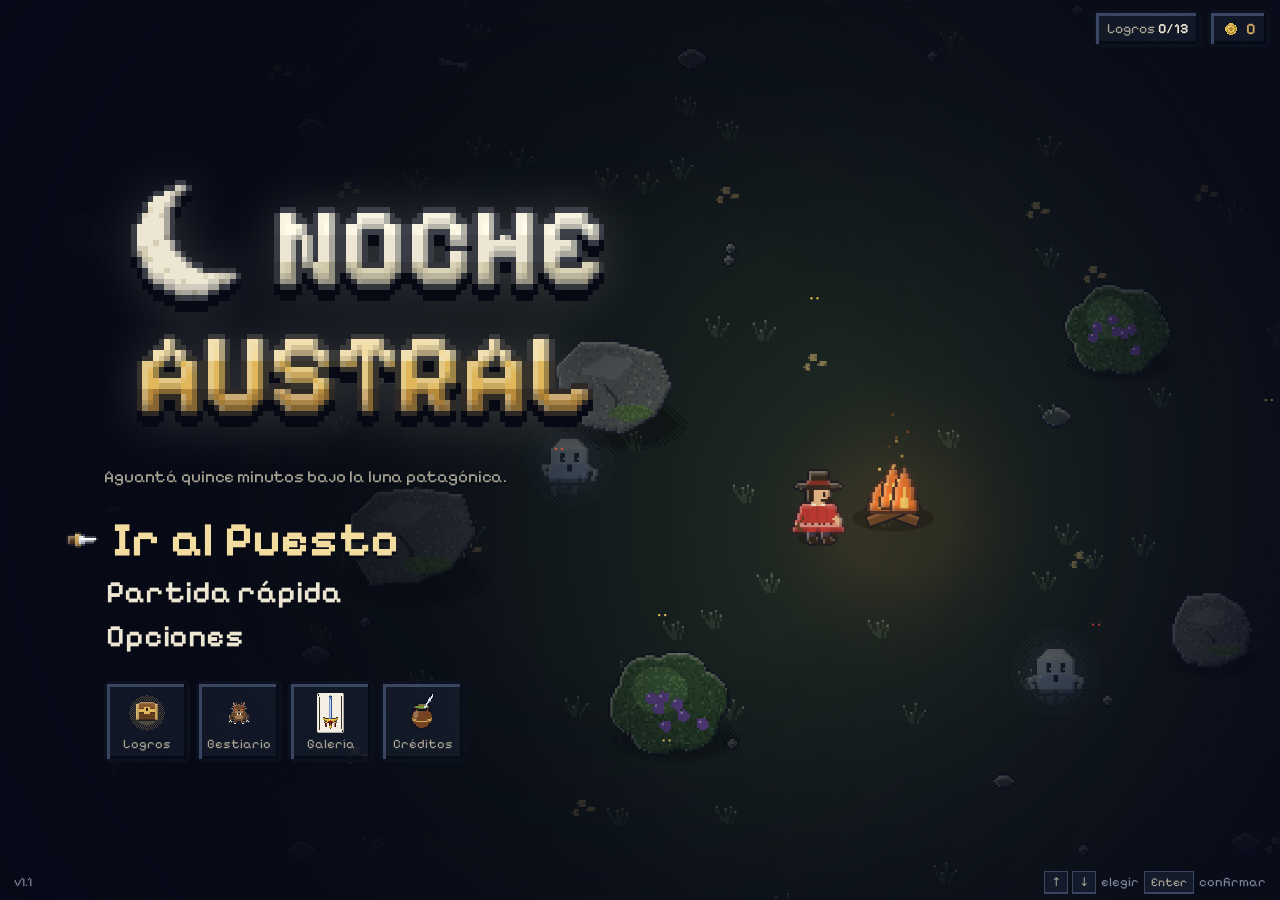
==== commit 1951d5f9: "Mejora del puesto" ====
--- a/index.html
+++ b/index.html
@@ -6800,12 +6800,12 @@
         carreta: { x: 548, y: 150, r: 68, label: 'Almacén del pulpero' },
         fogon: { x: 320, y: 262, r: 44, label: 'Fogón: aguantar la noche' },
         fragua: { x: 132, y: 318, r: 68, label: 'Fragua' },
-        corral: { x: 486, y: 310, r: 112, label: 'Corral' },
+        corral: { x: 514, y: 306, r: 104, label: 'Corral' },
         tranquera: { x: 320, y: 366, r: 40, label: 'Tranquera: recorrer el campo' },
         perro: { x: 378, y: 300, r: 34, label: 'Acariciar al perro' }
       };
-      const PU_SOLID = [[294, 376, 4], [346, 376, 4], [320, 120, 60], [118, 168, 18], [548, 132, 40], [320, 256, 22], [132, 302, 32], [90, 330, 14], [380, 302, 12], [214, 206, 14], [352, 278, 6], [162, 190, 8]];
-      const CORRAL = { x: 392, y: 250, w: 188, h: 118 };
+      const PU_SOLID = [[262, 180, 3], [196, 300, 3], [420, 222, 3], [364, 372, 3], [294, 376, 4], [346, 376, 4], [320, 120, 60], [118, 168, 18], [548, 132, 40], [320, 256, 22], [132, 302, 32], [90, 330, 14], [380, 302, 12], [214, 206, 14], [352, 278, 6], [162, 190, 8]];
+      const CORRAL = { x: 440, y: 236, w: 148, h: 142 };
       function enterPuesto() {
         viaPuesto = false; initAudio();
         hide('startOv');
@@ -7340,6 +7340,73 @@
         return PU_MTN = c;
       }
       /* ---- decoración que no cambia: coirón, calafates y ñires del borde, repartidos también fuera del puesto ---- */
+      /* ---- claro de tierra pisada alrededor del fogón con senderos a cada estación.
+         Se hornea una vez a la densidad de los sprites (PXS) con bordes tramados, no con alfa suave. ---- */
+      const PU_PATHS = [ // [x1, y1, x2, y2, curva, medio ancho]
+        [320, 262, 146, 212, 18, 11], [320, 262, 320, 172, 0, 11], [320, 262, 526, 182, -16, 11],
+        [320, 262, 166, 330, -14, 11], [320, 262, 434, 318, 10, 9], [320, 262, 320, 430, 6, 13]];
+      let PU_CLEAR = null;
+      function puClearing() {
+        if (PU_CLEAR) return PU_CLEAR;
+        const X0 = -40, Y0 = PU_TOP, w = Math.ceil((PUW + 80) / PXS), h = Math.ceil((PUH - PU_TOP + 24) / PXS);
+        const segs = [];
+        for (const [x1, y1, x2, y2, bend, hw] of PU_PATHS) {
+          const dx = x2 - x1, dy = y2 - y1, L = Math.hypot(dx, dy) || 1, mx = (x1 + x2) / 2 - dy / L * bend, my = (y1 + y2) / 2 + dx / L * bend;
+          let px = x1, py = y1;
+          for (let i = 1; i <= 10; i++) { const t = i / 10, u = 1 - t, qx = u * u * x1 + 2 * u * t * mx + t * t * x2, qy = u * u * y1 + 2 * u * t * my + t * t * y2; segs.push([px, py, qx, qy, hw * (1 - .15 * t)]); px = qx; py = qy; }
+        }
+        const segD = (x, y, a) => { const [x1, y1, x2, y2] = a, vx = x2 - x1, vy = y2 - y1, l2 = vx * vx + vy * vy || 1, t = clamp(((x - x1) * vx + (y - y1) * vy) / l2, 0, 1); return Math.hypot(x - x1 - vx * t, y - y1 - vy * t); };
+        const c = document.createElement('canvas'); c.width = w; c.height = h;
+        const g = c.getContext('2d'), img = g.createImageData(w, h), d = img.data;
+        const DIRT = [[52, 42, 30], [62, 50, 35], [74, 60, 42]], EDGE = [44, 44, 30], ASH = [58, 54, 50];
+        for (let j = 0; j < h; j++) for (let i = 0; i < w; i++) {
+          const wx = X0 + (i + .5) * PXS, wy = Y0 + (j + .5) * PXS;
+          let dd = (Math.hypot((wx - 320) / 112, (wy - 268) / 56) - 1) * 56;
+          for (const sg of segs) { const v = segD(wx, wy, sg) - sg[4]; if (v < dd) dd = v; }
+          dd += (vnoise(wx, wy, 18, 5) - .5) * 10 + (vnoise(wx, wy, 6, 9) - .5) * 5;
+          if (dd > 4) continue;
+          const k = (j * w + i) * 4, hsh = hash(i * 7 + 3, j * 13 + 1);
+          let col;
+          if (dd > 0) { if (hsh > .5 - dd * .08) continue; col = EDGE; }
+          else {
+            const n = vnoise(wx, wy, 22, 2) * .7 + vnoise(wx, wy, 7, 4) * .3;
+            col = DIRT[n < .38 ? 0 : n < .66 ? 1 : 2];
+            const r = Math.hypot((wx - 320) / 1.6, wy - 266);
+            if (r < 34 && hash(i * 5, j * 3) < .55 - r / 80) col = ASH;          // ceniza alrededor del fogón
+            if (hsh < .012) col = [124, 118, 104];                              // piedritas
+            else if (hsh > .992) col = [70, 74, 40];                            // matas pisadas
+          }
+          d[k] = col[0]; d[k + 1] = col[1]; d[k + 2] = col[2]; d[k + 3] = 255;
+        }
+        g.putImageData(img, 0, 0);
+        return PU_CLEAR = { c, x: X0, y: Y0 };
+      }
+      /* ---- ciprés de la cordillera: columna angosta de follaje oscuro, con el lado de la luna más claro ---- */
+      function sprCipres(v) {
+        return puSpr('cip' + v, 100, b => {
+          const hgt = 58 + (v % 3) * 10, sd = v * 17, cols = ['#1a2c22', '#24392a', '#315038', '#46684a'];
+          b.ellD(0, 46, 13, 3.5, [0, 0, 0], 2, .32, 0);
+          b.rect(-1.6, 38, 3.2, 9, '#4a3424');
+          const n = Math.round(hgt / 4.2);
+          for (let i = 0; i < n; i++) {
+            const t = i / n, yy = 40 - i * 4.2, r = (10 + (v % 2) * 2) * Math.pow(1 - t, .75) + 1.2, ox = (hash(i, sd) - .5) * 2.4;
+            b.ell(ox, yy, r, 4.4, cols[i % 2]); b.ell(ox - r * .35, yy - 1, r * .55, 3, cols[2]);
+            if (hash(i + 9, sd) < .5) b.ell(ox - r * .55, yy - 1.5, r * .25, 1.6, cols[3]);
+          }
+          b.tex(cols[0], (x, y) => hash(x * 3 + sd, y * 5) < .14 ? [16, 24, 20] : null);
+          b.tex(cols[1], (x, y) => hash(x * 5, y * 3 + sd) < .12 ? [20, 32, 24] : null);
+        });
+      }
+      /* ---- poste con farol colgado: marca cada estación con un charco de luz cálida ---- */
+      const PU_POSTS = [[262, 180], [196, 300], [420, 222], [364, 372]];
+      function sprPoste() {
+        return puSpr('poste', 64, b => {
+          b.ellD(1, 2, 7, 2.2, [0, 0, 0], 2, .3, 0);
+          b.rect(-1.8, -34, 3.6, 36, '#5e4028'); b.rect(-1.8, -35, 3.6, 1.6, '#8a6a44');
+          b.rect(-1.8, -34, 12.5, 2.2, '#6a4a2c'); b.line([[0, -25], [7, -32.5]], 1.4, '#5e4028');
+          b.tex('#5e4028', (x, y) => (x % 2 === 0 && hash(x, y >> 2) < .4) ? [78, 52, 30] : null);
+        });
+      }
       function puDecor() {
         if (PU.decor) return PU.decor;
         const D = { tufts: [], shrubs: [], trees: [] }, H0 = PU_TOP + 14;
@@ -7349,6 +7416,14 @@
         const core = [[420, 98, 4], [610, 110, 5], [606, 200, 6], [20, 272, 7], [612, 370, 8], [24, 380, 9]];
         for (const t of core) D.trees.push({ x: t[0], y: t[1], v: t[2] });
         for (let k = 0; k < 44; k++) { const side = k % 2 ? -1 : 1, x = side < 0 ? -40 - hash(k, 31) * 560 : 680 + hash(k, 31) * 560, y = PU_TOP + 30 + hash(k, 33) * (PUH - PU_TOP - 10); D.trees.push({ x, y, v: (k % 9) + 1 }); }
+        // borde cerrado: cipreses en los costados y atrás (dejando ver la cordillera) y matas bajas al frente
+        D.cips = [];
+        const cip = (x, y, v) => D.cips.push({ x, y, v });
+        for (let k = 0; k < 15; k++) { cip(-16 + hash(k, 61) * 42, 104 + k * 21 + hash(k, 62) * 10, k % 6); cip(614 + hash(k, 63) * 40, 118 + k * 20 + hash(k, 64) * 10, (k + 3) % 6); }
+        for (let k = 0; k < 26; k++) { cip(-40 - hash(k, 65) * 380, PU_TOP + 20 + hash(k, 66) * (PUH - PU_TOP), k % 6); cip(680 + hash(k, 67) * 380, PU_TOP + 20 + hash(k, 68) * (PUH - PU_TOP), (k + 2) % 6); }
+        for (const [x, y, v] of [[34, 98, 1], [58, 92, 4], [196, 96, 2], [222, 90, 5], [448, 94, 0], [478, 100, 3], [596, 94, 2], [640, 100, 5]]) cip(x, y, v);
+        for (let x = -30; x < 680; x += 30) { if (Math.abs(x - 320) < 58) continue; const hx = hash(x, 71); D.shrubs.push({ x: x + hx * 14, y: 400 + hash(x, 72) * 10, v: (x / 30 | 0) % 3 }); }
+        for (const [x, y, v] of [[6, 404, 2], [36, 412, 5], [610, 406, 1], [640, 414, 4]]) cip(x, y, v);
         return PU.decor = D;
       }
       const puTuft = (v, lean) => puSpr('tuft' + v + '_' + lean, 30, b => {
@@ -7445,8 +7520,7 @@
         cx.save(); cx.beginPath(); cx.rect(X0, PU_TOP, X1 - X0, PUH - PU_TOP + 20); cx.clip();
         cx.fillStyle = MAPS.estepa.bg; cx.fillRect(X0, PU_TOP, X1 - X0, PUH);
         drawGround(C.camX, PUH / 2); // en coordenadas de mundo: el suelo acompaña a la cámara como todo lo demás
-        cx.fillStyle = 'rgba(120,96,60,.26)'; cx.beginPath(); cx.ellipse(320, 262, 74, 36, 0, 0, TAU); cx.fill();
-        cx.beginPath(); cx.moveTo(296, PUH + 30); cx.quadraticCurveTo(308, 330, 320, 292); cx.quadraticCurveTo(332, 330, 344, PUH + 30); cx.fill();
+        { const CL = puClearing(); cx.imageSmoothingEnabled = false; cx.drawImage(CL.c, CL.x, CL.y, CL.c.width * PXS, CL.c.height * PXS); cx.imageSmoothingEnabled = true; }
         cx.restore();
         cx.fillStyle = 'rgba(8,12,18,.55)'; cx.fillRect(X0, PU_TOP - 1, X1 - X0, 3);
         cx.imageSmoothingEnabled = false;
@@ -7455,6 +7529,8 @@
         const c = CORRAL, lvC = SAVE.puesto.corral, lvF = SAVE.puesto.fragua, D = puDecor(), L = [], add = (y, fn) => L.push([y, fn]), vis = x => x > X0 - 70 && x < X1 + 70;
         for (const tr of D.trees) if (vis(tr.x)) add(tr.y + 30, () => dimg(sprNireChico(tr.v), tr.x, tr.y));
         for (const s of D.shrubs) if (vis(s.x)) add(s.y + 10, () => dimg(puShrub(s.v), s.x, s.y));
+        for (const cp of D.cips) if (vis(cp.x)) add(cp.y, () => dimg(sprCipres(cp.v), cp.x, cp.y - 40));
+        for (const [x, y] of PU_POSTS) add(y, () => { dimg(sprPoste(), x, y); drawFarol(x + 9, y - 28, t); });
         for (const tf of D.tufts) if (vis(tf.x)) add(tf.y + 8, () => { const w = P.wind + Math.sin(t * 2.2 + tf.ph + tf.x * .02) * .35, lean = clamp(Math.round(w * 1.6), -2, 2); dimg(puTuft(tf.v, lean), tf.x, tf.y); });
         const own = Object.keys(SAVE.nire).length;
         add(PU_INT.nire.y, () => drawNireScene(t, own));
@@ -7512,12 +7588,13 @@
         if (SAVE.puesto.rancho >= 2) light(358, 132, 62, .6);
         if (SAVE.puesto.rancho >= 3) light(372, 120, 50, .55);
         light(506, 120, 50, .6); light(NIRE_X + 44, NIRE_GY - 4, 62, .65);
+        for (const [x, y] of PU_POSTS) light(x + 9, y - 26, 72 * (1 + Math.sin(t * 3.1 + x) * .04), .7);
         const nl = nireCanLearn(); if (nl) light(NIRE_X, NIRE_Y - 20, 95, .35 + Math.sin(t * 2) * .08);
         m2.globalAlpha = 1; m2.setTransform(1, 0, 0, 1, 0, 0);
         cx.save(); cx.setTransform(DPR, 0, 0, DPR, 0, 0); cx.drawImage(puMask, 0, 0, W, H); cx.restore();
         cx.save(); cx.globalCompositeOperation = 'lighter';
         const warm = (x, y, r, a, col) => { const X = sx(x), Y = sy(y), R = r * z; if (X < -R || X > W + R) return; cx.globalAlpha = a; cx.drawImage(puWarmSpr(col || '255,140,60'), X - R, Y - R, R * 2, R * 2); };
-        warm(320, 262, 125 * fl, .17); if (lvF >= 1) warm(132, 284, 62 * (1 + Math.sin(t * 6) * .08), .15); warm(506, 120, 28, .12, '255,200,110'); warm(NIRE_X + 44, NIRE_GY - 6, 30, .14, '255,190,100'); if (nl) warm(NIRE_X, NIRE_Y - 30, 70, .09 + Math.sin(t * 2) * .03, '255,210,120');
+        warm(320, 262, 125 * fl, .17); if (lvF >= 1) warm(132, 284, 62 * (1 + Math.sin(t * 6) * .08), .15); warm(506, 120, 28, .12, '255,200,110'); for (const [x, y] of PU_POSTS) warm(x + 9, y - 26, 34, .13, '255,190,100'); warm(NIRE_X + 44, NIRE_GY - 6, 30, .14, '255,190,100'); if (nl) warm(NIRE_X, NIRE_Y - 30, 70, .09 + Math.sin(t * 2) * .03, '255,210,120');
         cx.globalAlpha = 1;
         cx.restore();
         // cartel del lugar cercano, sobre el personaje
